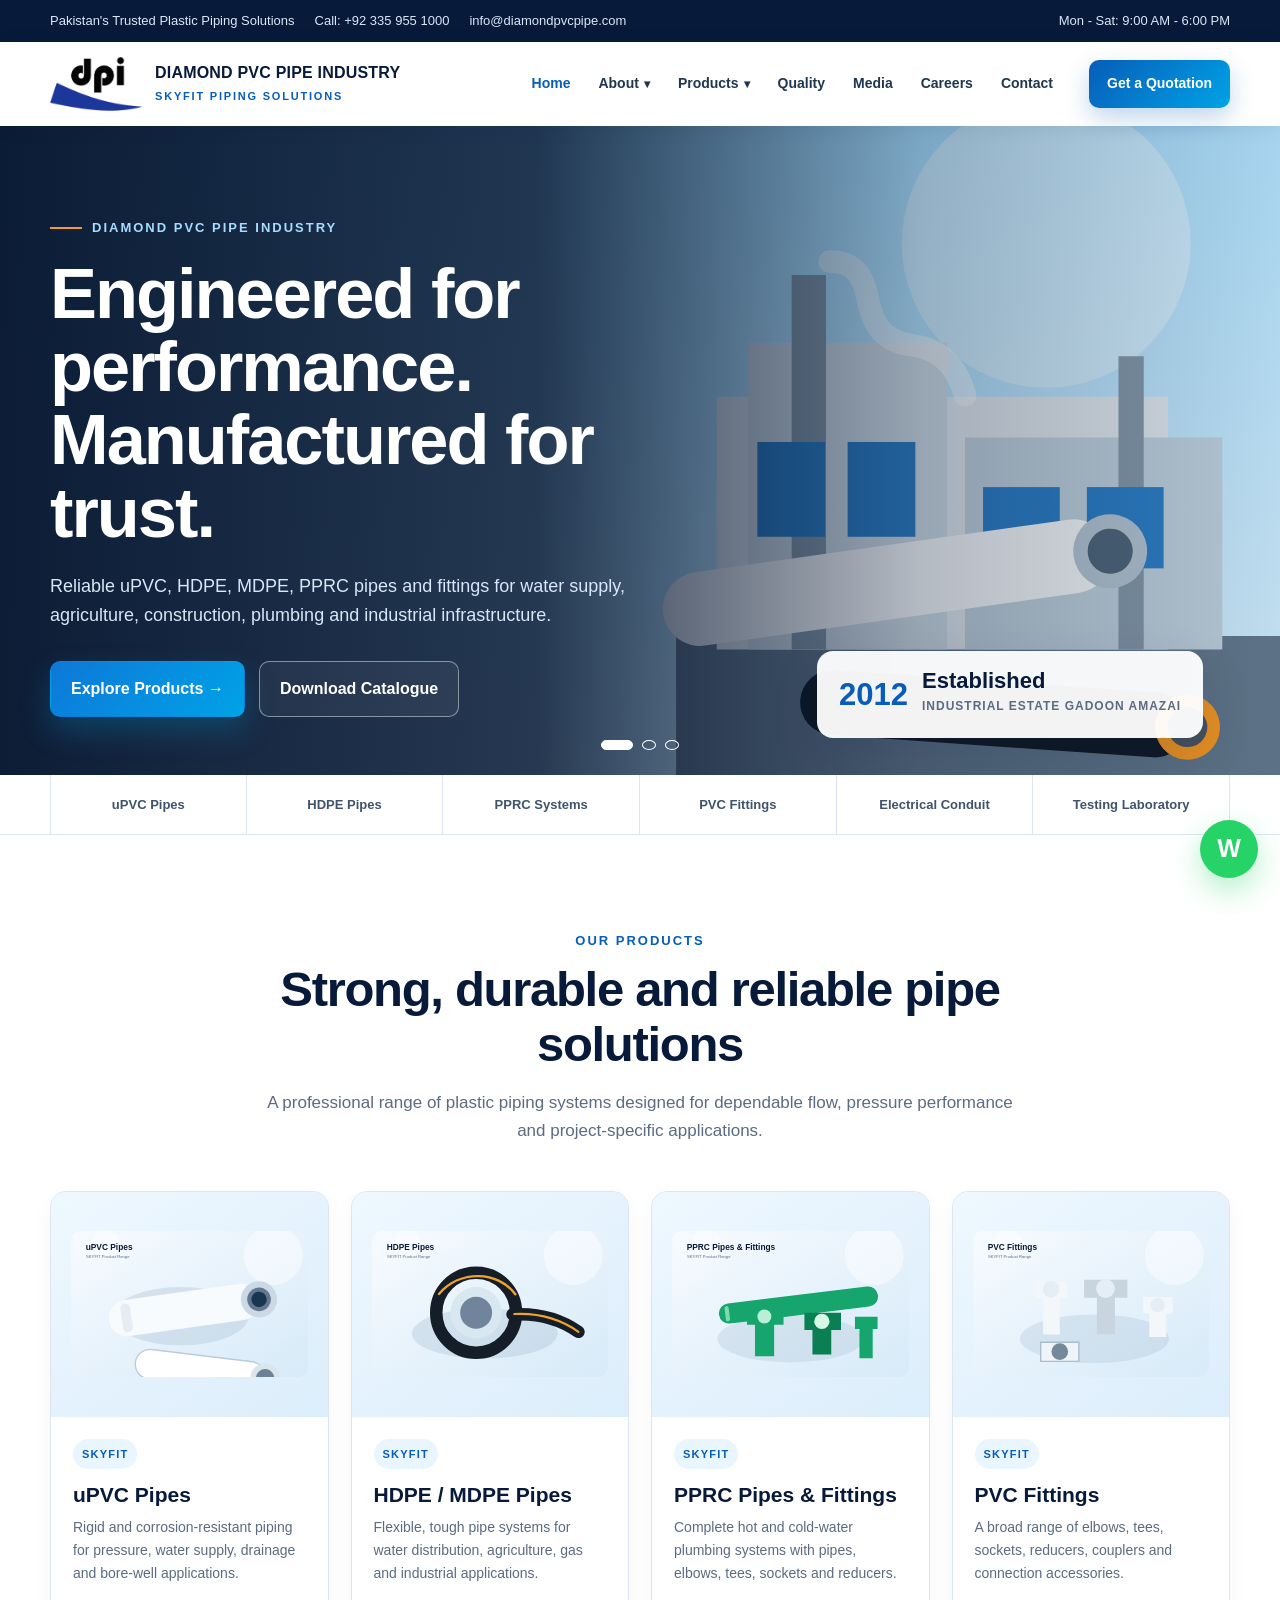
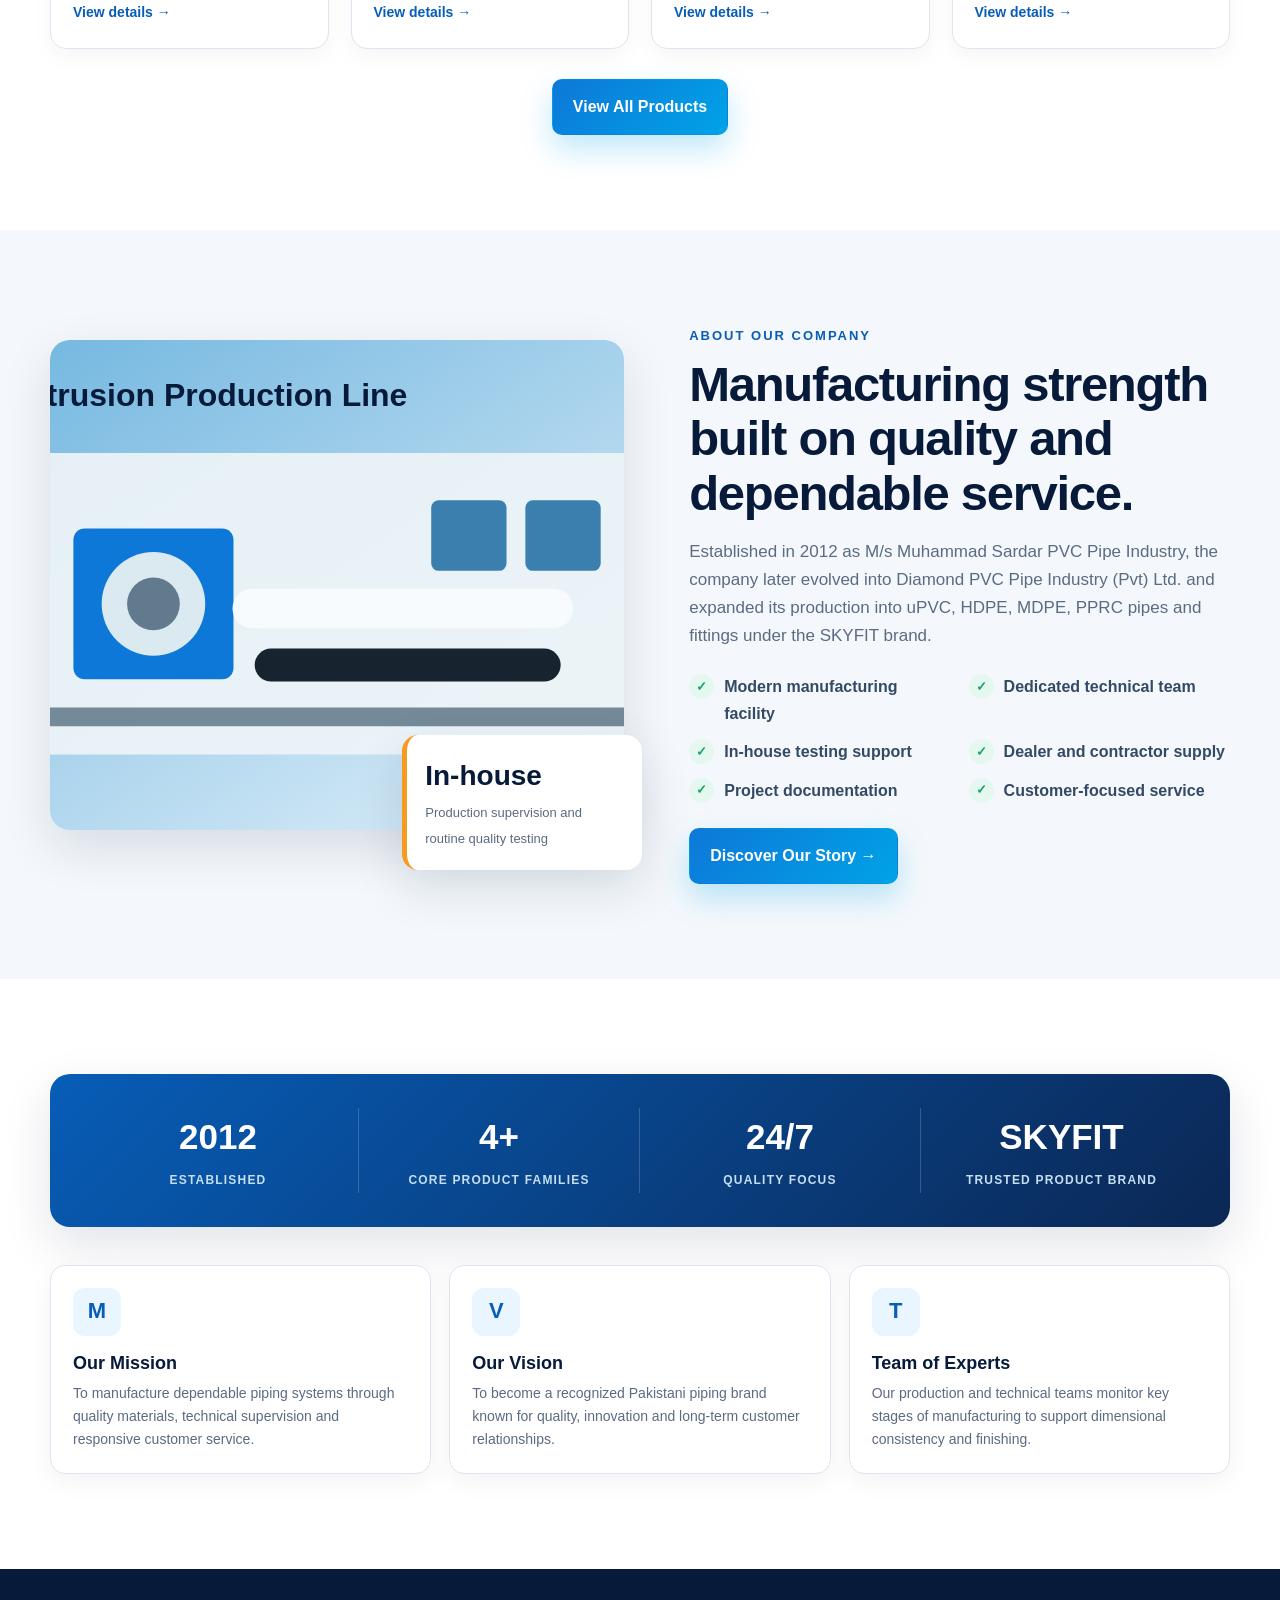
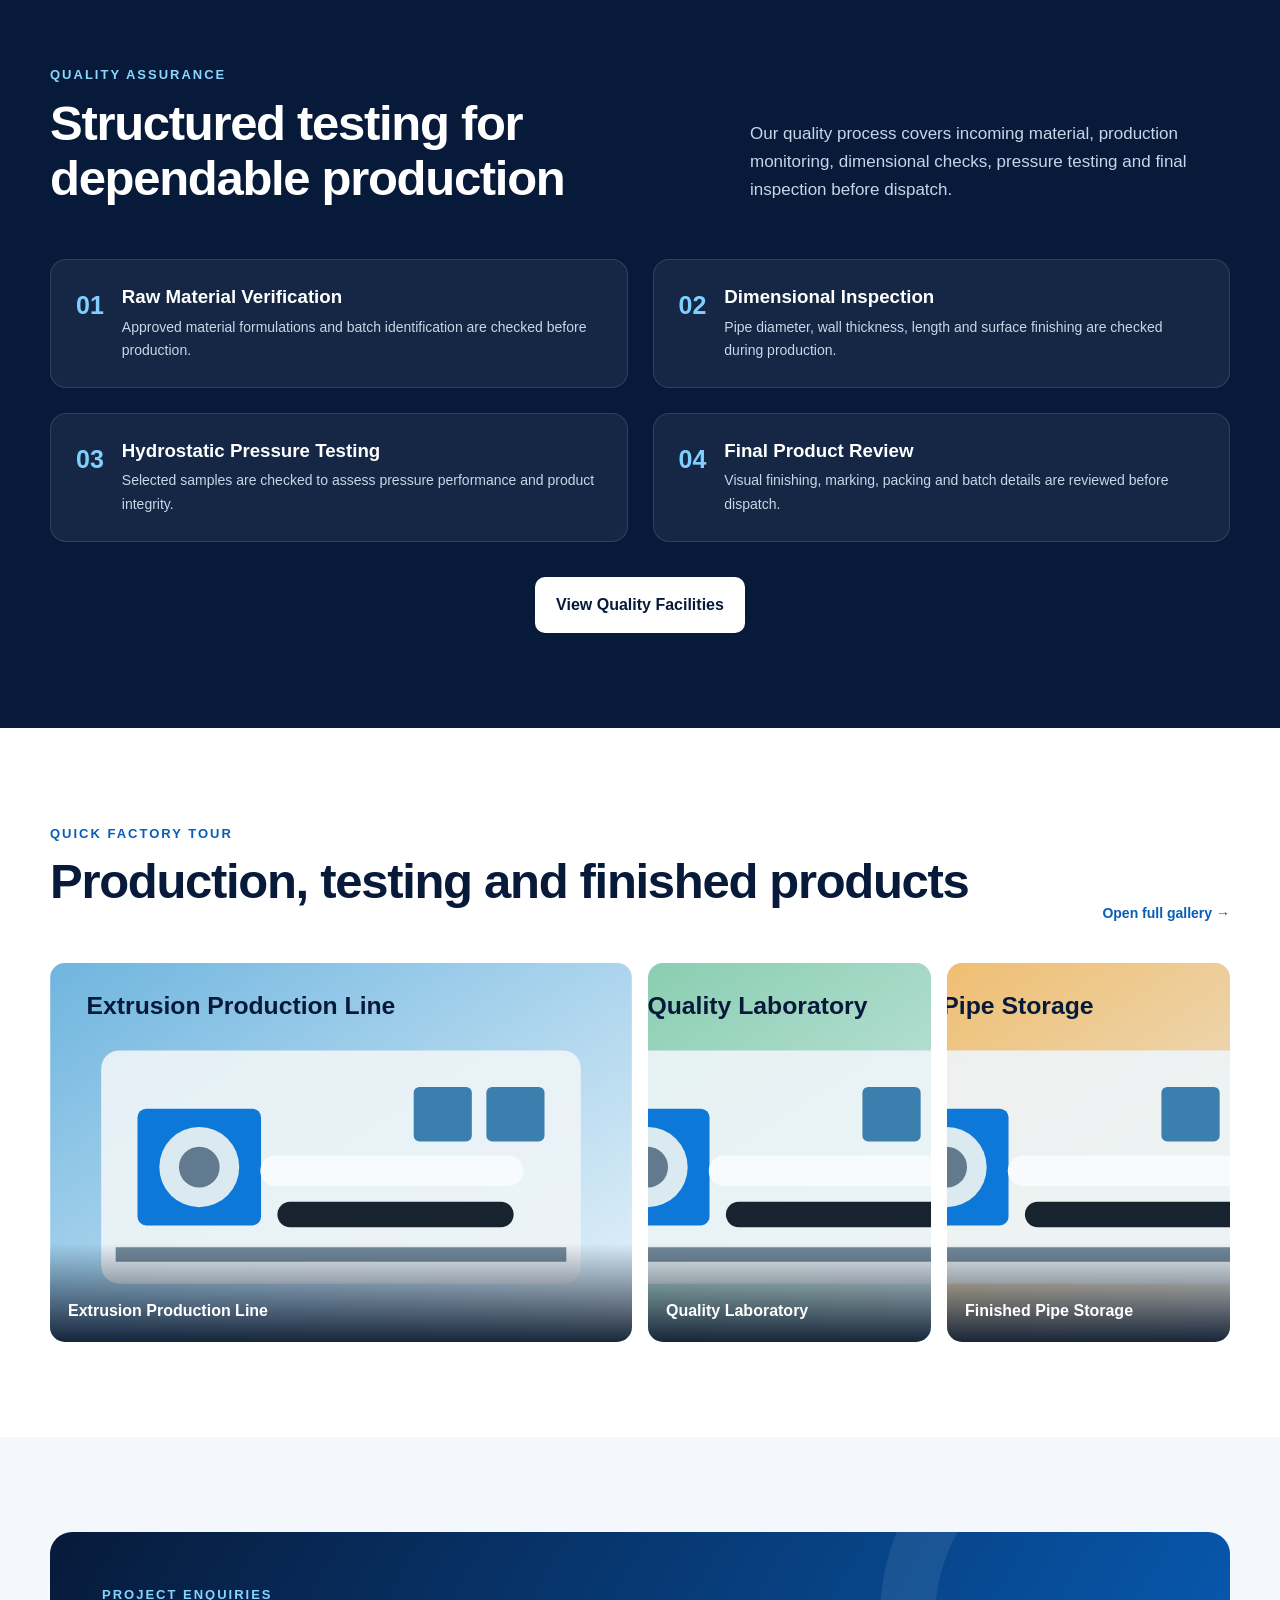
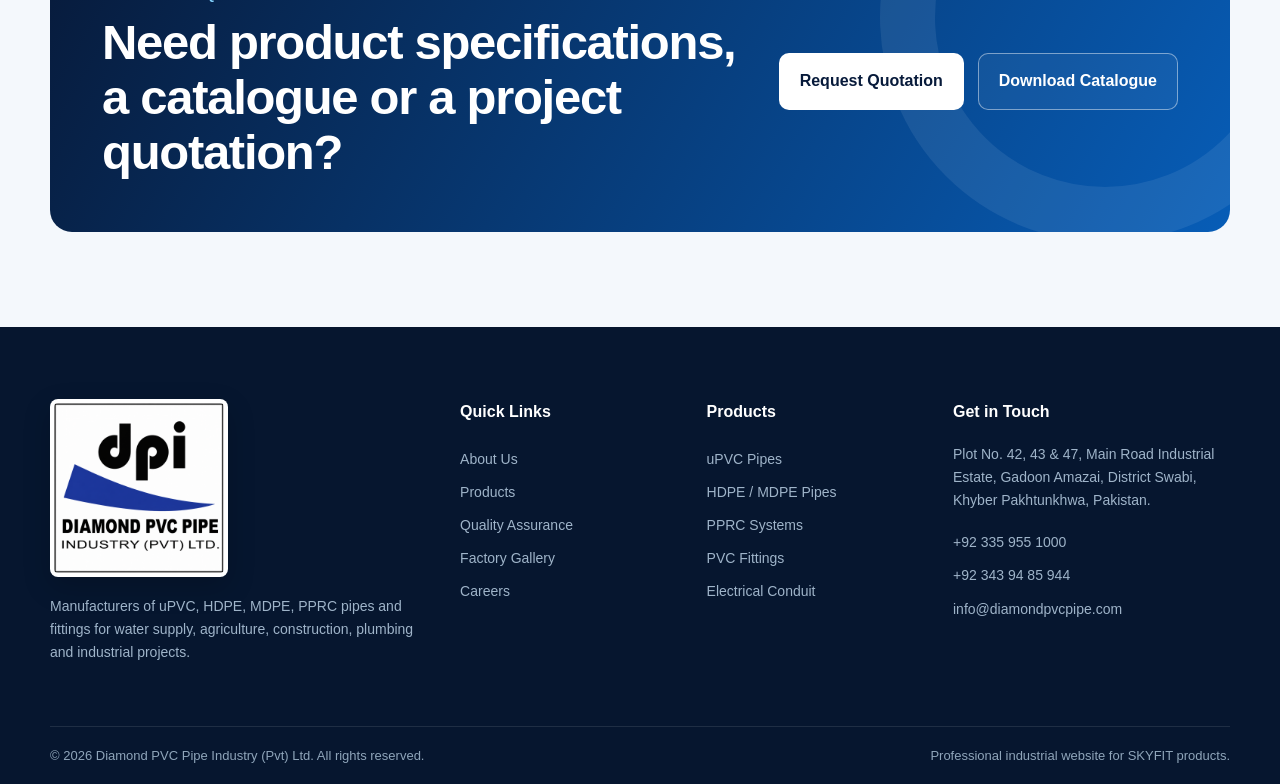
==== index.html @ 713da5f7 "Update contact phone number in index.html to reflect the correct number: +92 335 955 1000." ====
<!doctype html>
<html lang="en">

<head>
  <meta charset="utf-8">
  <meta name="viewport" content="width=device-width,initial-scale=1">
  <meta name="description"
    content="Diamond PVC Pipe Industry manufactures uPVC, HDPE, MDPE and PPRC pipes and fittings under the SKYFIT brand.">
  <title>Home | Diamond PVC Pipe Industry</title>
  <link rel="icon" type="image/png" href="assets/favicon.png">
  <link rel="stylesheet" href="css/styles.css">
</head>

<body>
  <div class="topbar">
    <div class="container">
      <div class="topbar-left"><span>Pakistan's Trusted Plastic Piping Solutions</span><a href="tel:+923339557000">Call:
        +92 335 955 1000</a><a href="mailto:info@diamondpvcpipe.com">info@diamondpvcpipe.com</a></div>
      <div class="topbar-right"><span>Mon - Sat: 9:00 AM - 6:00 PM</span></div>
    </div>
  </div>
  <header class="site-header">
    <div class="container navbar"><a class="brand" href="index.html"><img src="assets/diamond-logo-mark.png"
          alt="Diamond PVC Pipe Industry official logo"><span class="brand-copy"><strong>DIAMOND PVC PIPE
            INDUSTRY</strong><span>SKYFIT PIPING SOLUTIONS</span></span></a><button class="nav-toggle"
        aria-label="Open navigation" aria-expanded="false">☰</button>
      <nav class="nav-menu">
        <a class="nav-link active" href="index.html">Home</a>
        <div class="nav-item has-dropdown"><a class="nav-link " href="about.html">About <small>▾</small></a>
          <div class="dropdown"><a href="about.html#history">History & Introduction</a><a href="about.html#mission">Our
              Mission</a><a href="about.html#vision">Our Vision</a><a href="about.html#ceo">CEO's Message</a></div>
        </div>
        <div class="nav-item has-dropdown"><a class="nav-link " href="products.html">Products <small>▾</small></a>
          <div class="dropdown"><a href="products.html#upvc">uPVC Pipes</a><a href="products.html#hdpe">HDPE / MDPE
              Pipes</a><a href="products.html#pprc">PPRC Pipes & Fittings</a><a href="products.html#fittings">PVC
              Fittings</a><a href="products.html#conduit">Electrical Conduit</a></div>
        </div>
        <a class="nav-link " href="quality.html">Quality</a><a class="nav-link " href="gallery.html">Media</a><a
          class="nav-link " href="careers.html">Careers</a><a class="nav-link " href="contact.html">Contact</a>
      </nav><a class="nav-cta" href="contact.html#quote">Get a Quotation</a>
    </div>
  </header>
  <main>
    <section class="hero">
      <article class="hero-slide active"><img class="bg" src="assets/hero-manufacturing.svg"
          alt="Pipe manufacturing facility">
        <div class="container">
          <div class="hero-content"><span class="kicker">Diamond PVC Pipe Industry</span>
            <h1>Engineered for performance. Manufactured for trust.</h1>
            <p>Reliable uPVC, HDPE, MDPE, PPRC pipes and fittings for water supply, agriculture, construction, plumbing
              and industrial infrastructure.</p>
            <div class="actions"><a class="btn btn-primary" href="products.html">Explore Products →</a><a
                class="btn btn-outline" href="assets/diamond-pvc-company-profile.pdf" download>Download Catalogue</a>
            </div>
          </div>
        </div>
      </article>
      <article class="hero-slide"><img class="bg" src="assets/hero-products.svg" alt="Complete range of pipes">
        <div class="container">
          <div class="hero-content"><span class="kicker">SKYFIT Product Range</span>
            <h1>Complete piping systems for every project.</h1>
            <p>From pressure and drainage systems to hot and cold-water plumbing, our product range is developed for
              dependable, long-term use.</p>
            <div class="actions"><a class="btn btn-primary" href="products.html">View Product Range →</a><a
                class="btn btn-outline" href="contact.html#quote">Request a Quote</a></div>
          </div>
        </div>
      </article>
      <article class="hero-slide"><img class="bg" src="assets/hero-quality.svg" alt="Quality control laboratory">
        <div class="container">
          <div class="hero-content"><span class="kicker">Quality Assurance</span>
            <h1>Quality checked from raw material to dispatch.</h1>
            <p>Our technical team performs routine dimensional, hydrostatic, tensile and finishing checks to support
              dependable product performance.</p>
            <div class="actions"><a class="btn btn-primary" href="quality.html">Our Quality Process →</a><a
                class="btn btn-outline" href="gallery.html">Factory Tour</a></div>
          </div>
        </div>
      </article>
      <div class="hero-dots"><button class="hero-dot active" aria-label="Slide 1"></button><button class="hero-dot"
          aria-label="Slide 2"></button><button class="hero-dot" aria-label="Slide 3"></button></div>
      <div class="hero-badge">
        <div style="font-size:31px;color:#075db7;font-weight:900">2012</div>
        <div><strong>Established</strong><span>Industrial Estate Gadoon Amazai</span></div>
      </div>
    </section>
    <section class="category-strip">
      <div class="container category-grid"><a href="products.html#upvc">uPVC Pipes</a><a href="products.html#hdpe">HDPE
          Pipes</a><a href="products.html#pprc">PPRC Systems</a><a href="products.html#fittings">PVC Fittings</a><a
          href="products.html#conduit">Electrical Conduit</a><a href="quality.html">Testing Laboratory</a></div>
    </section>
    <section class="section">
      <div class="container">
        <div class="section-head center reveal">
          <p class="eyebrow">Our Products</p>
          <h2>Strong, durable and reliable pipe solutions</h2>
          <p class="lead">A professional range of plastic piping systems designed for dependable flow, pressure
            performance and project-specific applications.</p>
        </div>
        <div class="product-grid">
          <article class="product-card reveal">
            <div class="product-visual"><img src="assets/product-upvc.svg" alt="uPVC Pipes"></div>
            <div class="product-body"><span class="product-tag">SKYFIT</span>
              <h3>uPVC Pipes</h3>
              <p>Rigid and corrosion-resistant piping for pressure, water supply, drainage and bore-well applications.
              </p><a class="more" href="products.html#upvc">View details →</a>
            </div>
          </article>
          <article class="product-card reveal">
            <div class="product-visual"><img src="assets/product-hdpe.svg" alt="HDPE / MDPE Pipes"></div>
            <div class="product-body"><span class="product-tag">SKYFIT</span>
              <h3>HDPE / MDPE Pipes</h3>
              <p>Flexible, tough pipe systems for water distribution, agriculture, gas and industrial applications.</p>
              <a class="more" href="products.html#hdpe">View details →</a>
            </div>
          </article>
          <article class="product-card reveal">
            <div class="product-visual"><img src="assets/product-pprc.svg" alt="PPRC Pipes & Fittings"></div>
            <div class="product-body"><span class="product-tag">SKYFIT</span>
              <h3>PPRC Pipes & Fittings</h3>
              <p>Complete hot and cold-water plumbing systems with pipes, elbows, tees, sockets and reducers.</p><a
                class="more" href="products.html#pprc">View details →</a>
            </div>
          </article>
          <article class="product-card reveal">
            <div class="product-visual"><img src="assets/product-fittings.svg" alt="PVC Fittings"></div>
            <div class="product-body"><span class="product-tag">SKYFIT</span>
              <h3>PVC Fittings</h3>
              <p>A broad range of elbows, tees, sockets, reducers, couplers and connection accessories.</p><a
                class="more" href="products.html#fittings">View details →</a>
            </div>
          </article>
        </div>
        <div style="text-align:center;margin-top:30px"><a class="btn btn-primary" href="products.html">View All
            Products</a></div>
      </div>
    </section>
    <section class="section section-soft">
      <div class="container about-grid">
        <div class="image-stack reveal">
          <div class="main-img"><img src="assets/gallery/factory-1.svg" alt="Diamond PVC production line"></div>
          <div class="floating"><strong>In-house</strong><span>Production supervision and routine quality testing</span>
          </div>
        </div>
        <div class="reveal">
          <p class="eyebrow">About Our Company</p>
          <h2>Manufacturing strength built on quality and dependable service.</h2>
          <p class="lead">Established in 2012 as M/s Muhammad Sardar PVC Pipe Industry, the company later evolved into
            Diamond PVC Pipe Industry (Pvt) Ltd. and expanded its production into uPVC, HDPE, MDPE, PPRC pipes and
            fittings under the SKYFIT brand.</p>
          <div class="check-grid">
            <div class="check">Modern manufacturing facility</div>
            <div class="check">Dedicated technical team</div>
            <div class="check">In-house testing support</div>
            <div class="check">Dealer and contractor supply</div>
            <div class="check">Project documentation</div>
            <div class="check">Customer-focused service</div>
          </div><a class="btn btn-primary" href="about.html">Discover Our Story →</a>
        </div>
      </div>
    </section>
    <section class="section">
      <div class="container">
        <div class="stats reveal">
          <div class="stat"><strong>2012</strong><span>Established</span></div>
          <div class="stat"><strong>4+</strong><span>Core Product Families</span></div>
          <div class="stat"><strong>24/7</strong><span>Quality Focus</span></div>
          <div class="stat"><strong>SKYFIT</strong><span>Trusted Product Brand</span></div>
        </div>
        <div class="info-cards">
          <article class="info-card reveal">
            <div class="icon">M</div>
            <h3>Our Mission</h3>
            <p>To manufacture dependable piping systems through quality materials, technical supervision and responsive
              customer service.</p>
          </article>
          <article class="info-card reveal">
            <div class="icon">V</div>
            <h3>Our Vision</h3>
            <p>To become a recognized Pakistani piping brand known for quality, innovation and long-term customer
              relationships.</p>
          </article>
          <article class="info-card reveal">
            <div class="icon">T</div>
            <h3>Team of Experts</h3>
            <p>Our production and technical teams monitor key stages of manufacturing to support dimensional consistency
              and finishing.</p>
          </article>
        </div>
      </div>
    </section>
    <section class="section section-dark">
      <div class="container">
        <div class="section-head reveal">
          <div>
            <p class="eyebrow">Quality Assurance</p>
            <h2>Structured testing for dependable production</h2>
          </div>
          <p class="lead" style="max-width:480px">Our quality process covers incoming material, production monitoring,
            dimensional checks, pressure testing and final inspection before dispatch.</p>
        </div>
        <div class="quality-grid">
          <article class="quality-card reveal">
            <div class="num">01</div>
            <div>
              <h3>Raw Material Verification</h3>
              <p>Approved material formulations and batch identification are checked before production.</p>
            </div>
          </article>
          <article class="quality-card reveal">
            <div class="num">02</div>
            <div>
              <h3>Dimensional Inspection</h3>
              <p>Pipe diameter, wall thickness, length and surface finishing are checked during production.</p>
            </div>
          </article>
          <article class="quality-card reveal">
            <div class="num">03</div>
            <div>
              <h3>Hydrostatic Pressure Testing</h3>
              <p>Selected samples are checked to assess pressure performance and product integrity.</p>
            </div>
          </article>
          <article class="quality-card reveal">
            <div class="num">04</div>
            <div>
              <h3>Final Product Review</h3>
              <p>Visual finishing, marking, packing and batch details are reviewed before dispatch.</p>
            </div>
          </article>
        </div>
        <div style="text-align:center;margin-top:35px"><a class="btn btn-light" href="quality.html">View Quality
            Facilities</a></div>
      </div>
    </section>
    <section class="section">
      <div class="container">
        <div class="section-head reveal">
          <div>
            <p class="eyebrow">Quick Factory Tour</p>
            <h2>Production, testing and finished products</h2>
          </div><a class="more" href="gallery.html">Open full gallery →</a>
        </div>
        <div class="gallery-grid">
          <div class="gallery-item wide reveal"><img src="assets/gallery/factory-1.svg" alt="Production line">
            <div class="gallery-overlay">Extrusion Production Line</div>
          </div>
          <div class="gallery-item reveal"><img src="assets/gallery/factory-2.svg" alt="Quality laboratory">
            <div class="gallery-overlay">Quality Laboratory</div>
          </div>
          <div class="gallery-item reveal"><img src="assets/gallery/factory-3.svg" alt="Pipe storage">
            <div class="gallery-overlay">Finished Pipe Storage</div>
          </div>
        </div>
      </div>
    </section>
    <section class="section section-soft">
      <div class="container cta reveal">
        <div>
          <p class="eyebrow" style="color:#84d4ff">Project Enquiries</p>
          <h2>Need product specifications, a catalogue or a project quotation?</h2>
        </div>
        <div class="actions"><a class="btn btn-light" href="contact.html#quote">Request Quotation</a><a
            class="btn btn-outline" href="assets/diamond-pvc-company-profile.pdf" download>Download Catalogue</a></div>
      </div>
    </section>
  </main>
  <footer class="footer">
    <div class="container footer-grid">
      <div>
        <div class="footer-brand"><img class="footer-logo-full" src="assets/diamond-logo-full.png"
            alt="Diamond PVC Pipe Industry (Pvt) Ltd. official logo"></div>
        <p>Manufacturers of uPVC, HDPE, MDPE, PPRC pipes and fittings for water supply, agriculture, construction,
          plumbing and industrial projects.</p>
      </div>
      <div>
        <h4>Quick Links</h4><a href="about.html">About Us</a><a href="products.html">Products</a><a
          href="quality.html">Quality Assurance</a><a href="gallery.html">Factory Gallery</a><a
          href="careers.html">Careers</a>
      </div>
      <div>
        <h4>Products</h4><a href="products.html#upvc">uPVC Pipes</a><a href="products.html#hdpe">HDPE / MDPE Pipes</a><a
          href="products.html#pprc">PPRC Systems</a><a href="products.html#fittings">PVC Fittings</a><a
          href="products.html#conduit">Electrical Conduit</a>
      </div>
      <div>
        <h4>Get in Touch</h4>
        <p>Plot No. 42, 43 & 47, Main Road Industrial Estate, Gadoon Amazai, District Swabi, Khyber Pakhtunkhwa,
          Pakistan.</p><a href="tel:+92335920100">+92 335 955 1000</a><a href="tel:+923339557000">+92 343 94 85 944</a><a
          href="mailto:info@diamondpvcpipe.com">info@diamondpvcpipe.com</a>
      </div>
    </div>
    <div class="container footer-bottom"><span>© <span data-year></span> Diamond PVC Pipe Industry (Pvt) Ltd. All rights
        reserved.</span><span>Professional industrial website for SKYFIT products.</span></div>
  </footer><a class="whatsapp-float" href="https://wa.me/923339557000" target="_blank"
    aria-label="Chat on WhatsApp">W</a>
  <div class="lightbox"><button class="lightbox-close" aria-label="Close">×</button><img src="" alt=""></div>
  <script src="js/main.js"></script>
</body>

</html>
---- css/styles.css ----
:root{
  --navy:#071a3a;
  --navy-2:#0b2754;
  --blue:#075db7;
  --blue-2:#0d78d8;
  --cyan:#00a3e7;
  --sky:#eaf6ff;
  --green:#15a36d;
  --orange:#f79a22;
  --ink:#15233a;
  --muted:#5b6b82;
  --line:#dce6f0;
  --soft:#f4f8fc;
  --white:#fff;
  --shadow:0 18px 50px rgba(7,26,58,.12);
  --radius:18px;
  --container:min(1180px, calc(100% - 36px));
}
*{box-sizing:border-box}
html{scroll-behavior:smooth}
body{margin:0;font-family:Inter,"Segoe UI",Arial,sans-serif;color:var(--ink);background:#fff;line-height:1.65}
img{max-width:100%;display:block}
a{text-decoration:none;color:inherit}
button,input,select,textarea{font:inherit}
.container{width:var(--container);margin:auto}
.topbar{background:var(--navy);color:#d9e8f7;font-size:13px}
.topbar .container{display:flex;align-items:center;justify-content:space-between;gap:20px;min-height:42px}
.topbar-left,.topbar-right{display:flex;align-items:center;gap:20px;flex-wrap:wrap}
.topbar a:hover{color:#fff}
.site-header{position:sticky;top:0;z-index:1000;background:rgba(255,255,255,.96);backdrop-filter:blur(12px);box-shadow:0 2px 18px rgba(7,26,58,.08)}
.navbar{display:flex;align-items:center;justify-content:space-between;min-height:84px;gap:24px}
.brand{display:flex;align-items:center;gap:13px;min-width:318px}
.brand img{width:92px;height:62px;object-fit:contain;object-position:center}
.brand-copy strong{display:block;color:var(--navy);font-size:16px;letter-spacing:.2px;line-height:1.25}
.brand-copy span{display:block;color:var(--blue);font-size:11px;font-weight:800;letter-spacing:1.8px;text-transform:uppercase;margin-top:4px}
.nav-menu{display:flex;align-items:center;gap:4px;margin-left:auto}
.nav-item{position:relative}
.nav-link{display:flex;align-items:center;gap:5px;padding:30px 12px;color:#203650;font-size:14px;font-weight:700}
.nav-link:hover,.nav-link.active{color:var(--blue)}
.dropdown{position:absolute;top:78px;left:0;min-width:245px;background:#fff;border:1px solid var(--line);border-radius:12px;box-shadow:var(--shadow);padding:10px;opacity:0;visibility:hidden;transform:translateY(10px);transition:.2s}
.nav-item:hover .dropdown,.nav-item:focus-within .dropdown{opacity:1;visibility:visible;transform:none}
.dropdown a{display:block;padding:10px 12px;border-radius:8px;color:#334963;font-size:14px;font-weight:650}
.dropdown a:hover{background:var(--sky);color:var(--blue)}
.nav-cta{display:inline-flex;align-items:center;justify-content:center;background:linear-gradient(135deg,var(--blue),var(--cyan));color:#fff;padding:12px 18px;border-radius:10px;font-size:14px;font-weight:800;box-shadow:0 10px 25px rgba(7,93,183,.25)}
.nav-toggle{display:none;border:0;background:var(--sky);color:var(--navy);width:46px;height:46px;border-radius:10px;font-size:24px;cursor:pointer}
.hero{position:relative;overflow:hidden;background:var(--navy);min-height:650px}
.hero-slide{position:absolute;inset:0;opacity:0;visibility:hidden;transition:opacity .6s ease;display:flex;align-items:center}
.hero-slide.active{opacity:1;visibility:visible}
.hero-slide::before{content:"";position:absolute;inset:0;background:linear-gradient(90deg,rgba(4,18,43,.95) 0%,rgba(4,18,43,.82) 42%,rgba(4,18,43,.28) 72%,rgba(4,18,43,.08) 100%);z-index:1}
.hero-slide img.bg{position:absolute;inset:0;width:100%;height:100%;object-fit:cover}
.hero-content{position:relative;z-index:2;color:#fff;max-width:680px;padding:85px 0 95px}
.kicker{display:inline-flex;align-items:center;gap:10px;color:#a8dcff;font-weight:800;text-transform:uppercase;letter-spacing:2px;font-size:13px}
.kicker::before{content:"";width:32px;height:2px;background:var(--orange)}
.hero h1{font-size:clamp(40px,5.5vw,72px);line-height:1.04;margin:18px 0 22px;letter-spacing:-2px}
.hero p{font-size:18px;color:#d7e7f7;max-width:640px;margin:0 0 30px}
.actions{display:flex;flex-wrap:wrap;gap:14px}
.btn{display:inline-flex;align-items:center;justify-content:center;gap:9px;border-radius:10px;padding:14px 20px;font-weight:800;border:1px solid transparent;transition:.2s;cursor:pointer}
.btn-primary{background:linear-gradient(135deg,var(--blue-2),var(--cyan));color:#fff;box-shadow:0 14px 30px rgba(0,163,231,.25)}
.btn-primary:hover{transform:translateY(-2px)}
.btn-light{background:#fff;color:var(--navy)}
.btn-outline{border-color:rgba(255,255,255,.45);color:#fff;background:rgba(255,255,255,.05)}
.hero-dots{position:absolute;z-index:4;left:50%;bottom:26px;transform:translateX(-50%);display:flex;gap:9px}
.hero-dot{width:10px;height:10px;border-radius:50%;border:1px solid #fff;background:transparent;cursor:pointer}
.hero-dot.active{width:32px;border-radius:10px;background:#fff}
.hero-badge{position:absolute;right:6%;bottom:38px;z-index:3;background:rgba(255,255,255,.95);border-radius:16px;padding:18px 22px;box-shadow:var(--shadow);display:flex;align-items:center;gap:14px;color:var(--navy)}
.hero-badge strong{display:block;font-size:22px;line-height:1}
.hero-badge span{font-size:12px;color:var(--muted);text-transform:uppercase;letter-spacing:1px;font-weight:800}
.category-strip{position:relative;z-index:5;margin-top:-1px;background:#fff;border-bottom:1px solid var(--line)}
.category-grid{display:grid;grid-template-columns:repeat(6,1fr)}
.category-grid a{padding:19px 10px;text-align:center;border-right:1px solid var(--line);font-size:13px;font-weight:800;color:#40536d;transition:.2s}
.category-grid a:first-child{border-left:1px solid var(--line)}
.category-grid a:hover{background:var(--sky);color:var(--blue)}
.section{padding:95px 0}
.section-soft{background:var(--soft)}
.section-dark{background:var(--navy);color:#fff}
.section-head{display:flex;align-items:end;justify-content:space-between;gap:30px;margin-bottom:38px}
.section-head.center{display:block;text-align:center;max-width:760px;margin:0 auto 46px}
.eyebrow{color:var(--blue);font-size:13px;font-weight:900;text-transform:uppercase;letter-spacing:2px;margin:0 0 10px}
.section-dark .eyebrow{color:#8bd6ff}
h2{font-size:clamp(32px,4vw,49px);line-height:1.12;letter-spacing:-1.3px;color:var(--navy);margin:0 0 16px}
.section-dark h2{color:#fff}
h3{color:var(--navy);line-height:1.25}
.lead{font-size:17px;color:var(--muted)}
.section-dark .lead{color:#c5d6e8}
.product-grid{display:grid;grid-template-columns:repeat(4,1fr);gap:22px}
.product-card{background:#fff;border:1px solid var(--line);border-radius:16px;overflow:hidden;transition:.25s;box-shadow:0 8px 22px rgba(7,26,58,.04)}
.product-card:hover{transform:translateY(-8px);box-shadow:var(--shadow);border-color:#bcd8ee}
.product-visual{height:225px;background:linear-gradient(145deg,#eef8ff,#dcedfb);display:flex;align-items:center;justify-content:center;padding:20px;overflow:hidden}
.product-visual img{width:100%;height:100%;object-fit:contain;transition:.35s}
.product-card:hover .product-visual img{transform:scale(1.06)}
.product-body{padding:22px}
.product-tag{display:inline-block;font-size:11px;font-weight:900;text-transform:uppercase;letter-spacing:1.2px;color:var(--blue);background:var(--sky);padding:6px 9px;border-radius:100px}
.product-body h3{font-size:21px;margin:13px 0 8px}
.product-body p{color:var(--muted);font-size:14px;margin:0 0 14px}
.more{color:var(--blue);font-weight:800;font-size:14px}
.about-grid{display:grid;grid-template-columns:1.03fr .97fr;gap:65px;align-items:center}
.image-stack{position:relative;min-height:530px}
.image-stack .main-img{border-radius:20px;overflow:hidden;box-shadow:var(--shadow);height:490px;background:#dceeff}
.image-stack .main-img img{width:100%;height:100%;object-fit:cover}
.image-stack .floating{position:absolute;right:-18px;bottom:0;width:240px;background:#fff;padding:18px;border-radius:16px;box-shadow:var(--shadow);border-left:5px solid var(--orange)}
.image-stack .floating strong{font-size:28px;color:var(--navy);display:block}
.image-stack .floating span{font-size:13px;color:var(--muted)}
.check-grid{display:grid;grid-template-columns:1fr 1fr;gap:12px 18px;margin:24px 0}
.check{display:flex;gap:10px;align-items:flex-start;font-weight:700;color:#344a64}
.check::before{content:"✓";display:grid;place-items:center;background:#e5f8ef;color:var(--green);width:25px;height:25px;border-radius:50%;flex:0 0 25px;font-size:13px}
.info-cards{display:grid;grid-template-columns:repeat(3,1fr);gap:18px;margin-top:38px}
.info-card{background:#fff;border:1px solid var(--line);border-radius:15px;padding:22px;box-shadow:0 8px 25px rgba(7,26,58,.05)}
.info-card .icon{width:48px;height:48px;border-radius:12px;background:var(--sky);display:grid;place-items:center;color:var(--blue);font-weight:900;font-size:22px}
.info-card h3{font-size:18px;margin:16px 0 8px}
.info-card p{font-size:14px;color:var(--muted);margin:0}
.stats{background:linear-gradient(135deg,var(--blue),var(--navy-2));color:#fff;border-radius:20px;display:grid;grid-template-columns:repeat(4,1fr);padding:34px 28px;box-shadow:var(--shadow)}
.stat{text-align:center;border-right:1px solid rgba(255,255,255,.18)}
.stat:last-child{border:0}.stat strong{display:block;font-size:35px}.stat span{font-size:12px;text-transform:uppercase;letter-spacing:1.2px;color:#c5def3;font-weight:800}
.quality-grid{display:grid;grid-template-columns:1fr 1fr;gap:25px}
.quality-card{background:rgba(255,255,255,.06);border:1px solid rgba(255,255,255,.12);border-radius:16px;padding:25px;display:flex;gap:18px;align-items:flex-start}
.quality-card .num{color:#7fd0ff;font-size:25px;font-weight:900}.quality-card h3{color:#fff;margin:0 0 7px}.quality-card p{color:#c7d7e7;margin:0;font-size:14px}
.gallery-grid{display:grid;grid-template-columns:repeat(4,1fr);gap:16px}
.gallery-item{position:relative;border-radius:15px;overflow:hidden;min-height:260px;background:#dceeff;cursor:pointer}
.gallery-item.wide{grid-column:span 2}.gallery-item img{width:100%;height:100%;object-fit:cover;transition:.35s}.gallery-item:hover img{transform:scale(1.05)}
.gallery-overlay{position:absolute;inset:auto 0 0;background:linear-gradient(transparent,rgba(3,17,39,.9));padding:55px 18px 17px;color:#fff;font-weight:800}
.cta{background:linear-gradient(120deg,var(--navy),var(--blue));border-radius:22px;padding:52px;color:#fff;display:flex;align-items:center;justify-content:space-between;gap:35px;position:relative;overflow:hidden}
.cta::after{content:"";position:absolute;width:340px;height:340px;border:55px solid rgba(255,255,255,.08);border-radius:50%;right:-100px;top:-140px}
.cta h2{color:#fff;max-width:720px;margin:0}.cta .actions{position:relative;z-index:2;flex-shrink:0}
.page-hero{background:linear-gradient(90deg,rgba(4,17,40,.94),rgba(4,17,40,.65)),url('../assets/hero-manufacturing.svg') center/cover;min-height:360px;display:flex;align-items:center;color:#fff}
.page-hero h1{font-size:clamp(42px,5vw,64px);margin:7px 0 13px;line-height:1.05}.page-hero p{color:#d1e4f5;max-width:680px;font-size:17px}
.breadcrumb{font-size:13px;color:#a7d8f7;font-weight:700}
.tabs{display:flex;gap:10px;flex-wrap:wrap;margin-bottom:28px}.tab-btn{border:1px solid var(--line);background:#fff;padding:10px 15px;border-radius:100px;font-weight:800;color:#455b73;cursor:pointer}.tab-btn.active,.tab-btn:hover{background:var(--blue);color:#fff;border-color:var(--blue)}
.product-detail{display:grid;grid-template-columns:.92fr 1.08fr;gap:45px;align-items:center;padding:35px 0;border-bottom:1px solid var(--line)}
.product-detail:last-child{border-bottom:0}.product-detail:nth-child(even) .detail-visual{order:2}
.detail-visual{background:linear-gradient(145deg,#eef8ff,#dbeeff);border-radius:18px;padding:25px;min-height:370px;display:flex;align-items:center}.detail-visual img{width:100%;height:320px;object-fit:contain}
.spec-list{display:grid;grid-template-columns:1fr 1fr;gap:10px 18px;padding:0;list-style:none}.spec-list li{padding:9px 0 9px 26px;position:relative;border-bottom:1px dashed var(--line);font-weight:650;color:#40536b}.spec-list li::before{content:"•";position:absolute;left:8px;color:var(--blue);font-size:22px;line-height:1}
.timeline{position:relative;padding-left:33px}.timeline::before{content:"";position:absolute;left:8px;top:6px;bottom:4px;width:2px;background:#cde0f0}.timeline-item{position:relative;margin-bottom:28px}.timeline-item::before{content:"";position:absolute;left:-31px;top:8px;width:15px;height:15px;border-radius:50%;background:var(--blue);border:4px solid #dff1ff}.timeline-item h3{margin:0 0 6px}.timeline-item p{margin:0;color:var(--muted)}
.message-card{background:var(--navy);color:#fff;border-radius:20px;padding:37px;position:relative;overflow:hidden}.message-card::after{content:'“';position:absolute;right:22px;top:-34px;font-size:180px;color:rgba(255,255,255,.08);font-family:Georgia}.message-card h3{color:#fff;font-size:28px}.message-card p{color:#d0deec}.signature{margin-top:20px}.signature strong{display:block;color:#fff}.signature span{color:#8fcdf0;font-size:13px}
.standards-table{width:100%;border-collapse:collapse;background:#fff;border-radius:15px;overflow:hidden;box-shadow:var(--shadow)}.standards-table th,.standards-table td{padding:16px 18px;text-align:left;border-bottom:1px solid var(--line)}.standards-table th{background:var(--navy);color:#fff;font-size:13px;text-transform:uppercase;letter-spacing:.8px}.standards-table td{color:#40536b}.standards-table tr:last-child td{border:0}
.contact-grid{display:grid;grid-template-columns:.85fr 1.15fr;gap:35px}.contact-panel{background:var(--navy);color:#fff;border-radius:20px;padding:36px}.contact-panel h2{color:#fff;font-size:36px}.contact-panel p{color:#c5d7e8}.contact-line{display:flex;gap:14px;padding:17px 0;border-bottom:1px solid rgba(255,255,255,.12)}.contact-line:last-child{border:0}.contact-line b{display:block}.contact-line span{color:#bcd0e4;font-size:14px}
.form-card{background:#fff;border:1px solid var(--line);border-radius:20px;padding:34px;box-shadow:var(--shadow)}.form-grid{display:grid;grid-template-columns:1fr 1fr;gap:18px}.form-group{display:flex;flex-direction:column;gap:7px}.form-group.full{grid-column:1/-1}.form-group label{font-size:13px;font-weight:800;color:#364c64}.form-group input,.form-group select,.form-group textarea{border:1px solid #cfdce8;border-radius:10px;padding:13px 14px;outline:none;color:#20334d;background:#fbfdff}.form-group input:focus,.form-group select:focus,.form-group textarea:focus{border-color:var(--blue);box-shadow:0 0 0 3px rgba(7,93,183,.1)}
.career-grid{display:grid;grid-template-columns:repeat(3,1fr);gap:20px}.job-card{border:1px solid var(--line);border-radius:16px;padding:25px;background:#fff}.job-card h3{margin:0 0 8px}.job-card p{color:var(--muted);font-size:14px}.job-meta{display:flex;gap:8px;flex-wrap:wrap}.job-meta span{background:var(--sky);color:var(--blue);font-size:11px;font-weight:800;padding:6px 9px;border-radius:100px}
.footer{background:#06162f;color:#c1d1e1;padding-top:72px}.footer-grid{display:grid;grid-template-columns:1.45fr .8fr .8fr 1.1fr;gap:45px;padding-bottom:48px}.footer-brand{display:flex;gap:13px;align-items:center;margin-bottom:18px}.footer-brand img{width:58px}.footer-brand .footer-logo-full{width:178px;max-width:100%;background:#fff;border-radius:8px;padding:4px;box-shadow:0 10px 28px rgba(0,0,0,.18)}.footer h4{color:#fff;margin:0 0 18px;font-size:16px}.footer p{color:#9fb4c9;font-size:14px}.footer a{display:block;color:#9fb4c9;font-size:14px;padding:5px 0}.footer a:hover{color:#fff}.footer-bottom{border-top:1px solid rgba(255,255,255,.1);padding:18px 0;display:flex;justify-content:space-between;gap:20px;font-size:13px;color:#8fa5ba}
.whatsapp-float{position:fixed;right:22px;bottom:22px;z-index:900;width:58px;height:58px;border-radius:50%;background:#25d366;color:#fff;display:grid;place-items:center;font-size:25px;font-weight:900;box-shadow:0 12px 30px rgba(37,211,102,.35)}
.reveal{opacity:1;transform:none;transition:.45s ease}.reveal.visible{opacity:1;transform:none}
.lightbox{position:fixed;inset:0;background:rgba(2,10,24,.92);z-index:2000;display:none;align-items:center;justify-content:center;padding:30px}.lightbox.open{display:flex}.lightbox img{max-height:88vh;max-width:92vw;border-radius:12px}.lightbox-close{position:absolute;right:24px;top:18px;color:#fff;background:transparent;border:0;font-size:38px;cursor:pointer}
@media(max-width:1050px){
 .nav-toggle{display:block}.nav-cta{display:none}.brand{min-width:auto}.nav-menu{position:absolute;top:84px;left:0;right:0;background:#fff;display:none;flex-direction:column;align-items:stretch;padding:15px 20px 25px;border-top:1px solid var(--line);box-shadow:0 15px 25px rgba(7,26,58,.1)}.nav-menu.open{display:flex}.nav-link{padding:12px}.dropdown{position:static;box-shadow:none;border:0;padding:0 0 0 12px;opacity:1;visibility:visible;transform:none;display:none}.nav-item.open .dropdown{display:block}
 .product-grid{grid-template-columns:repeat(2,1fr)}.about-grid,.contact-grid{grid-template-columns:1fr}.image-stack{max-width:650px}.gallery-grid{grid-template-columns:repeat(2,1fr)}.footer-grid{grid-template-columns:1.3fr 1fr 1fr}.footer-grid>div:last-child{grid-column:1/-1}.career-grid{grid-template-columns:1fr 1fr}
}
@media(max-width:720px){
 .topbar .container{justify-content:center;padding:8px 0}.topbar-right{display:none}.brand-copy strong{font-size:13px}.brand-copy span{font-size:9px}.brand img{width:76px;height:52px;object-fit:contain}.navbar{min-height:72px}.nav-menu{top:72px}
 .hero{min-height:670px}.hero-content{padding:70px 0 120px}.hero h1{font-size:43px;letter-spacing:-1px}.hero p{font-size:16px}.hero-badge{display:none}.category-grid{grid-template-columns:repeat(2,1fr)}.category-grid a{border:1px solid var(--line);margin:-1px 0 0 -1px}
 .section{padding:70px 0}.section-head{display:block}.product-grid,.info-cards,.quality-grid,.stats,.career-grid{grid-template-columns:1fr}.stats{gap:18px}.stat{border-right:0;border-bottom:1px solid rgba(255,255,255,.18);padding-bottom:18px}.stat:last-child{border:0;padding-bottom:0}.about-grid{gap:38px}.image-stack{min-height:410px}.image-stack .main-img{height:390px}.image-stack .floating{right:8px;width:210px}.check-grid,.spec-list,.form-grid{grid-template-columns:1fr}.product-detail{grid-template-columns:1fr}.product-detail:nth-child(even) .detail-visual{order:0}.gallery-grid{grid-template-columns:1fr}.gallery-item.wide{grid-column:auto}.cta{padding:35px;display:block}.cta .actions{margin-top:24px}.footer-grid{grid-template-columns:1fr}.footer-grid>div:last-child{grid-column:auto}.footer-bottom{display:block;text-align:center}.page-hero{min-height:310px}
}
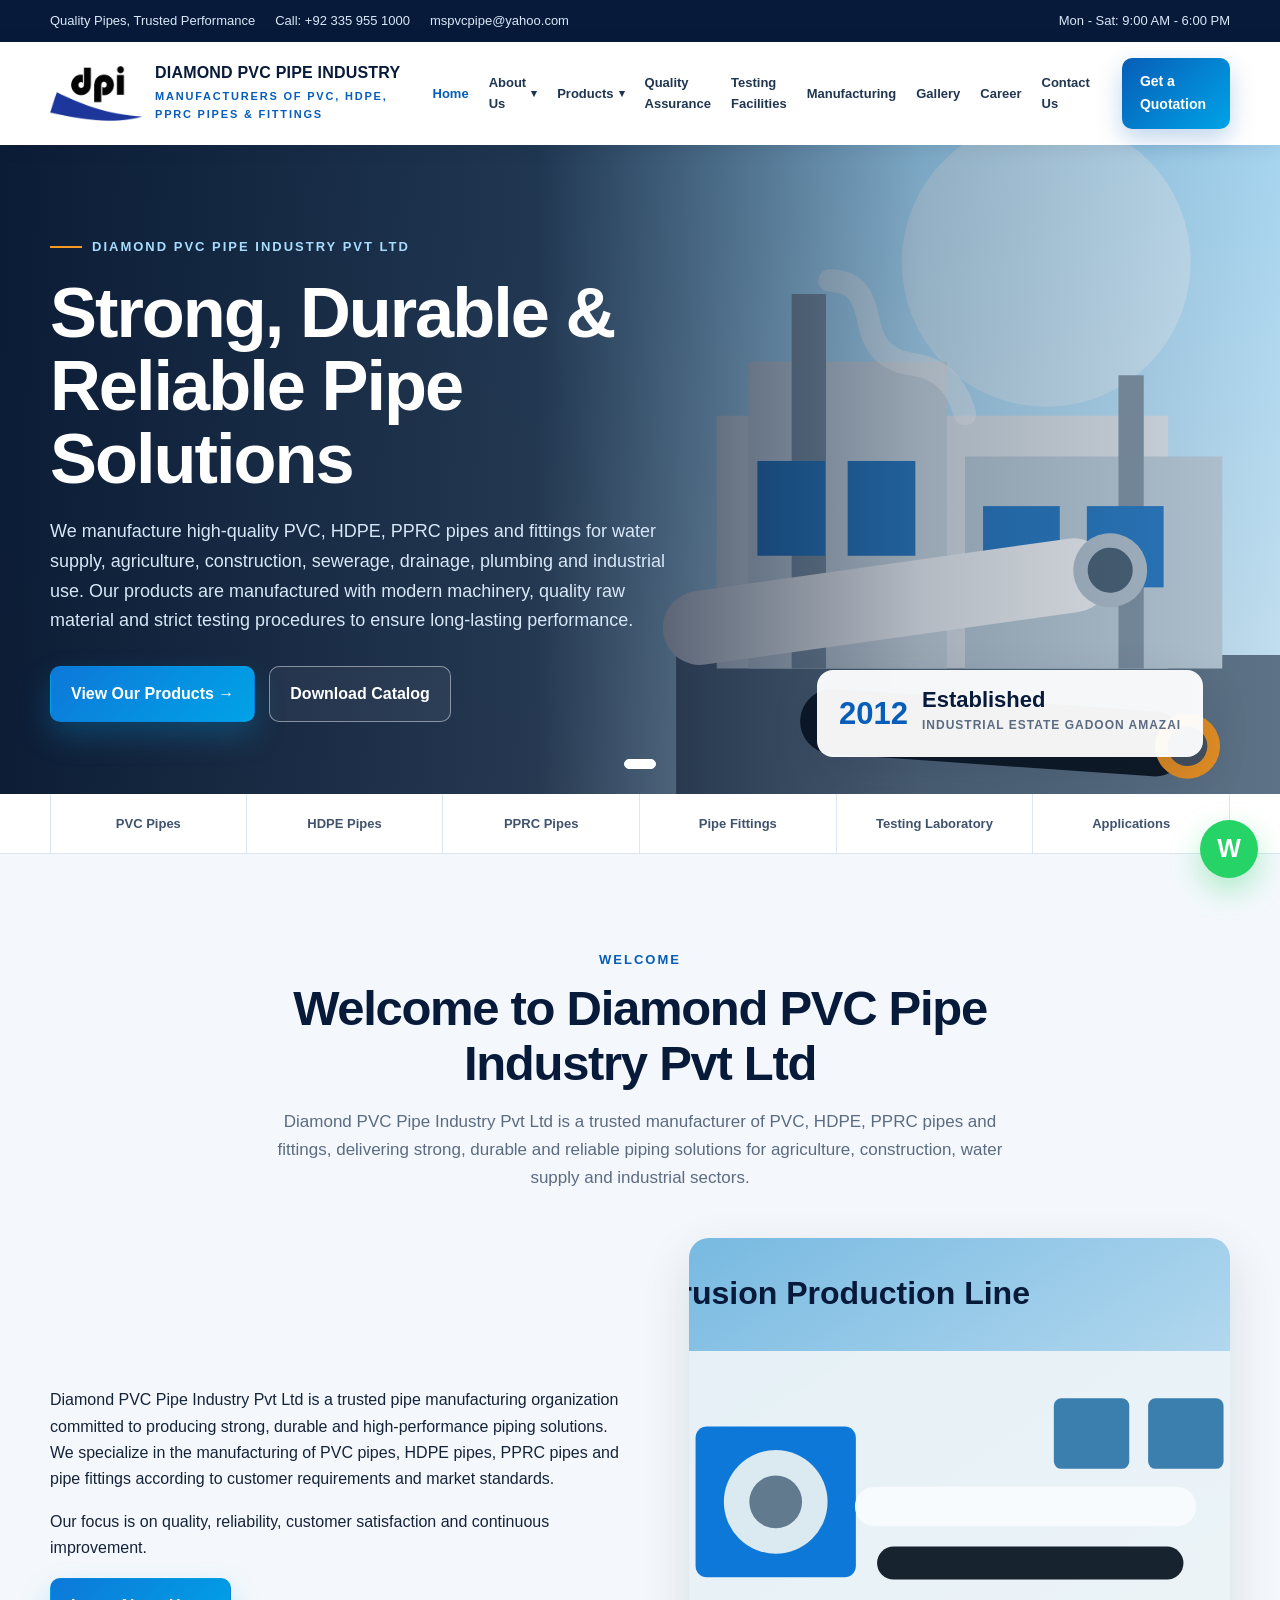
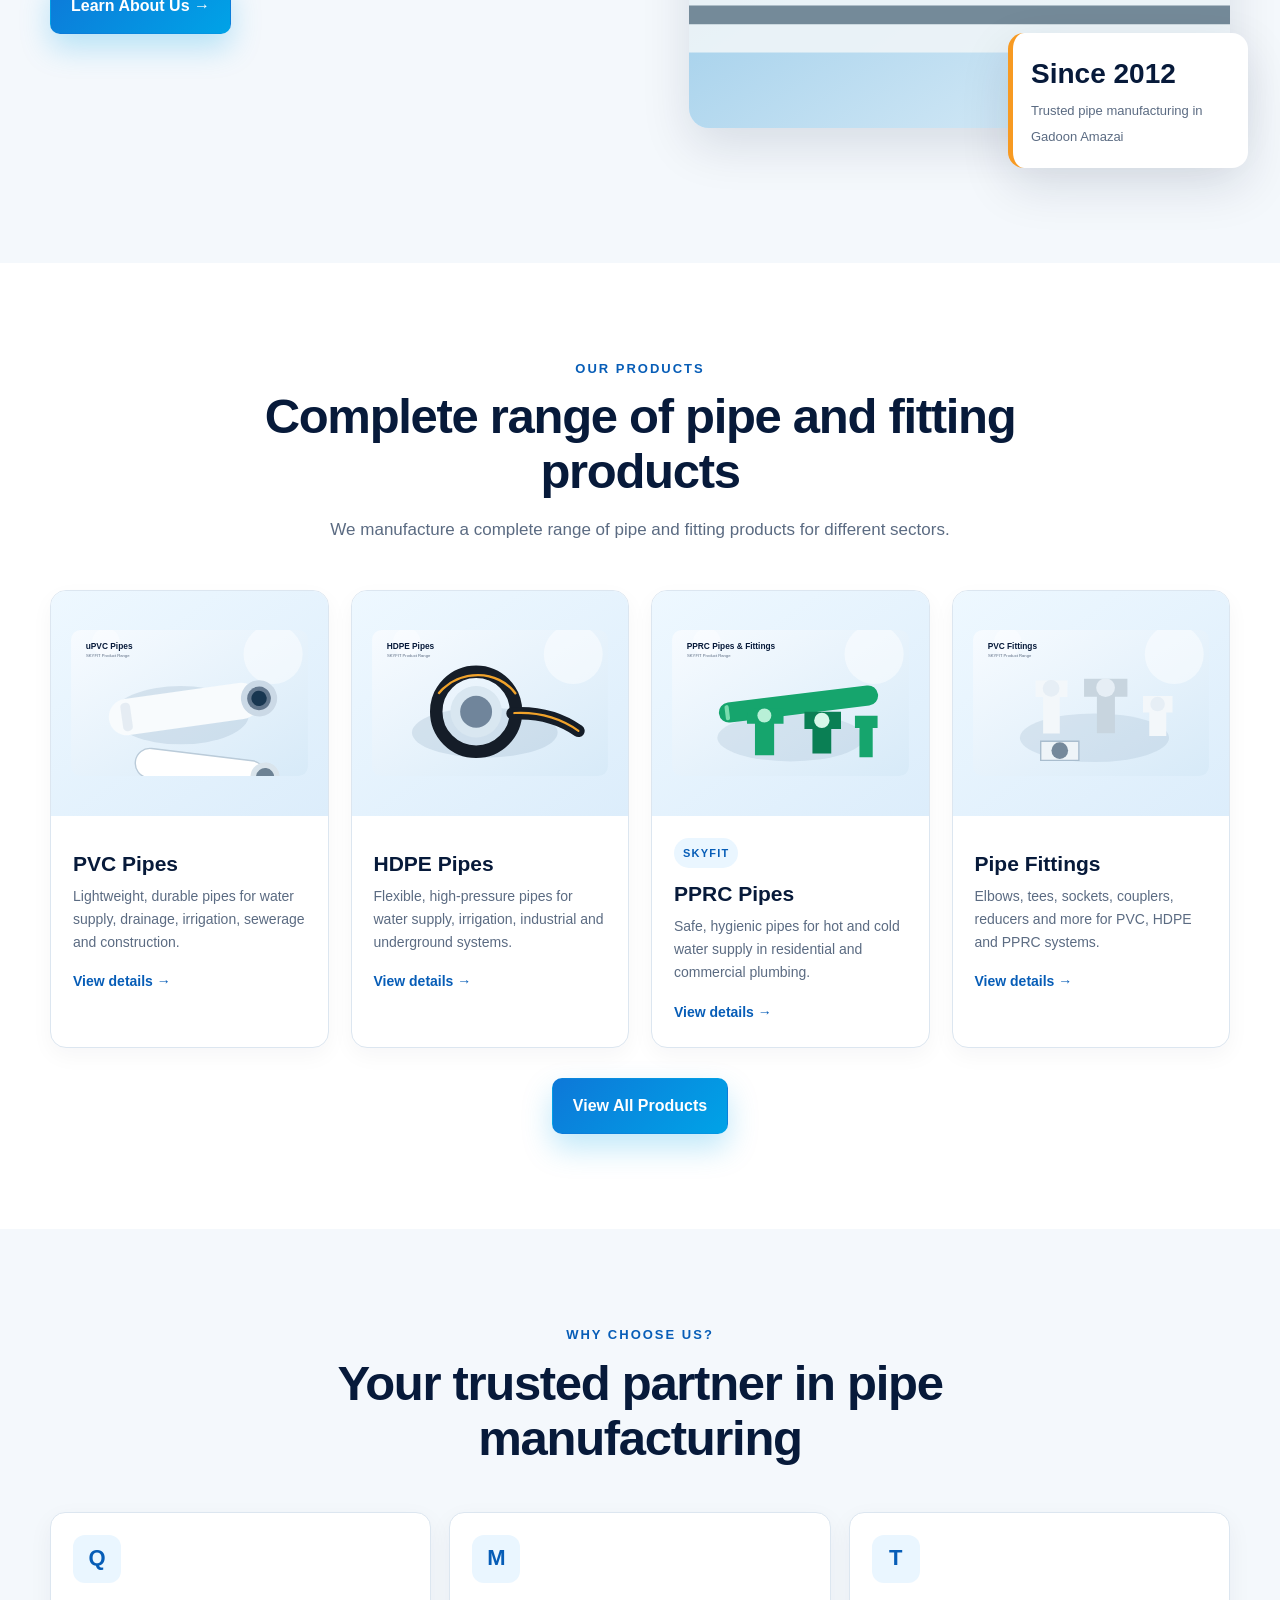
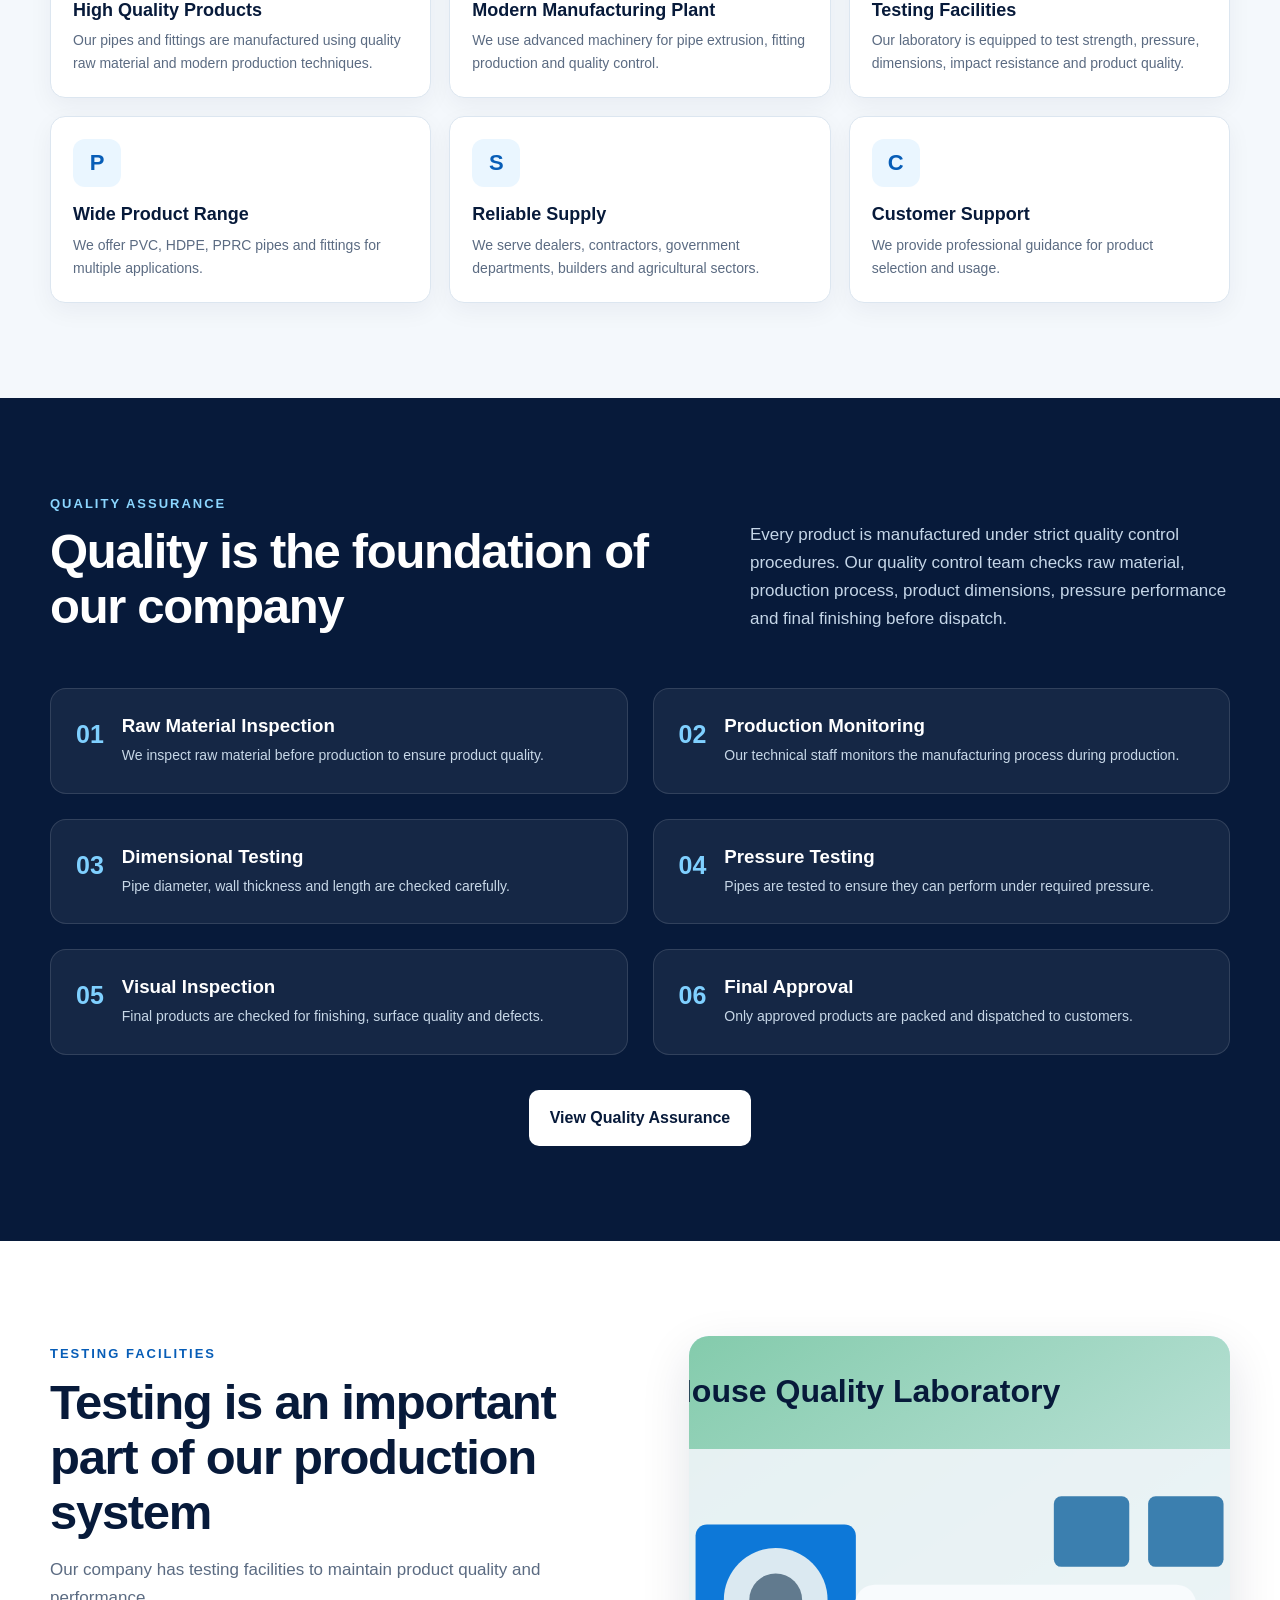
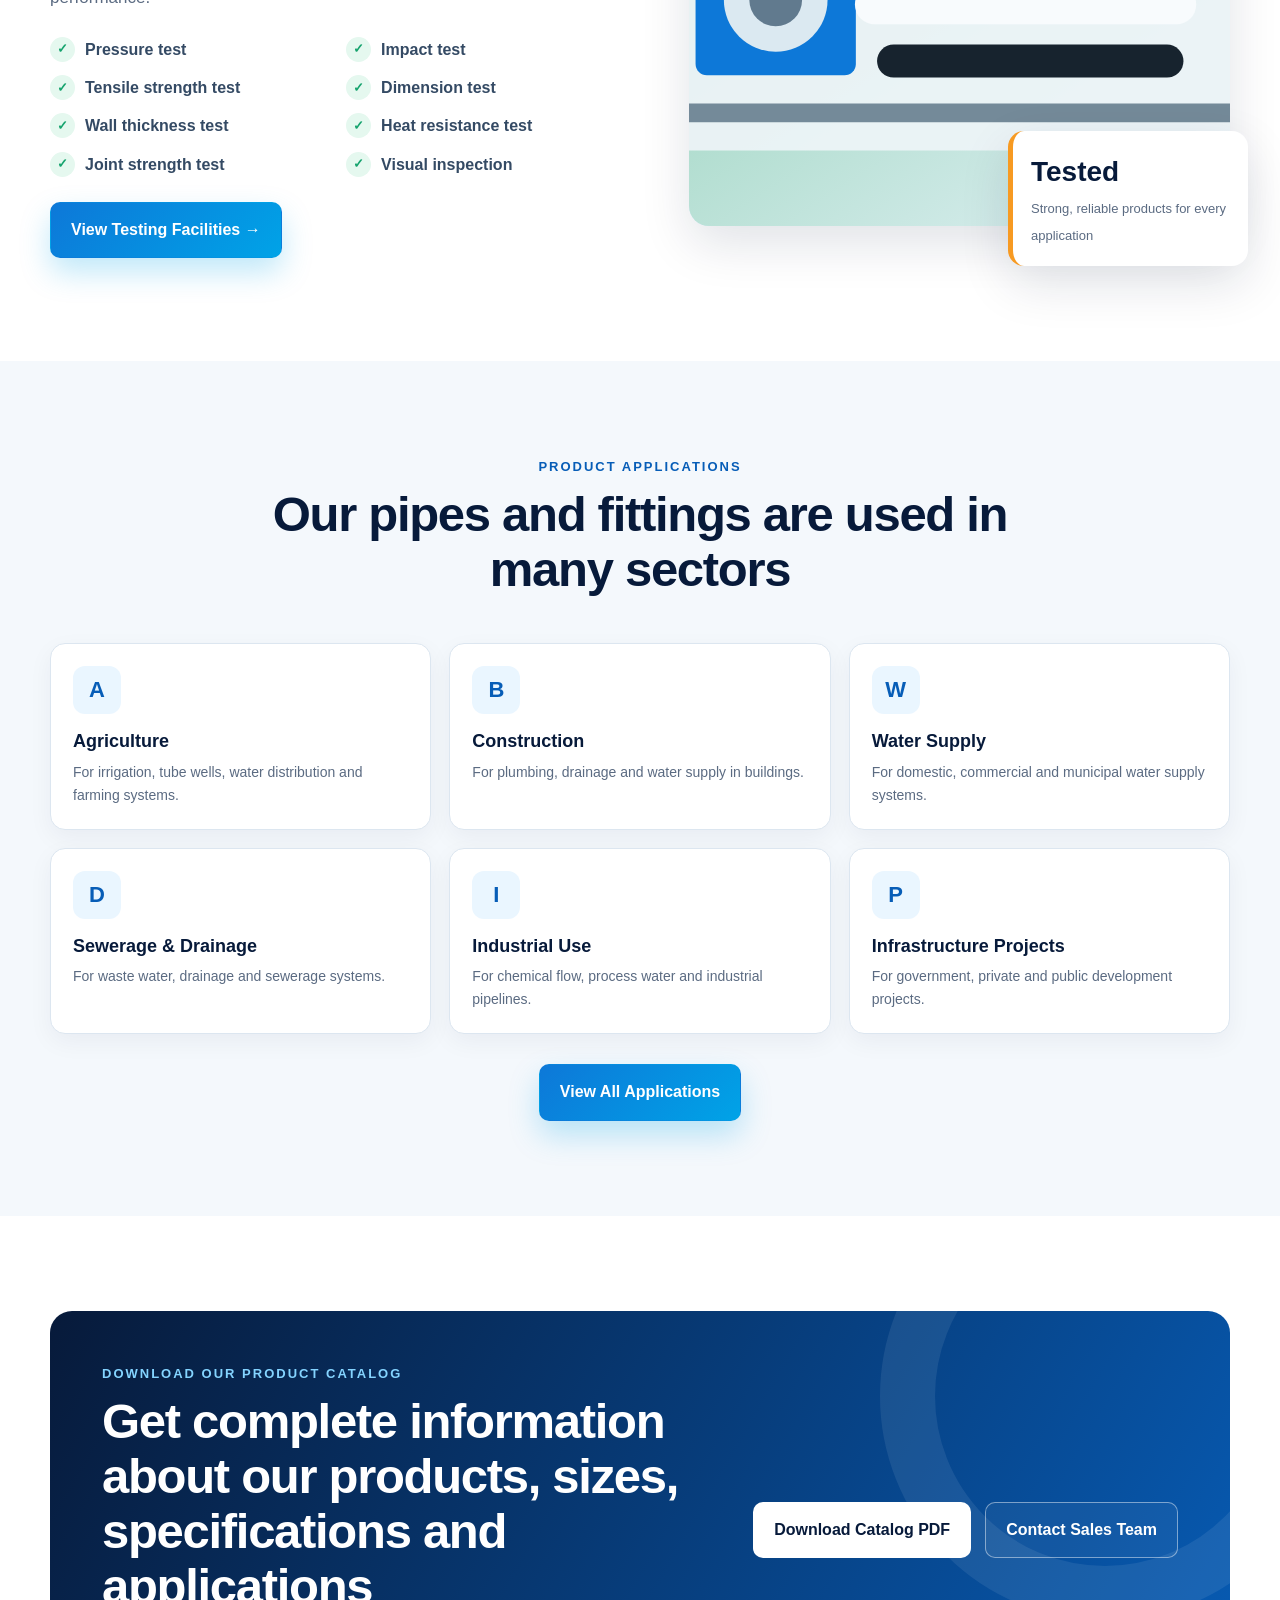
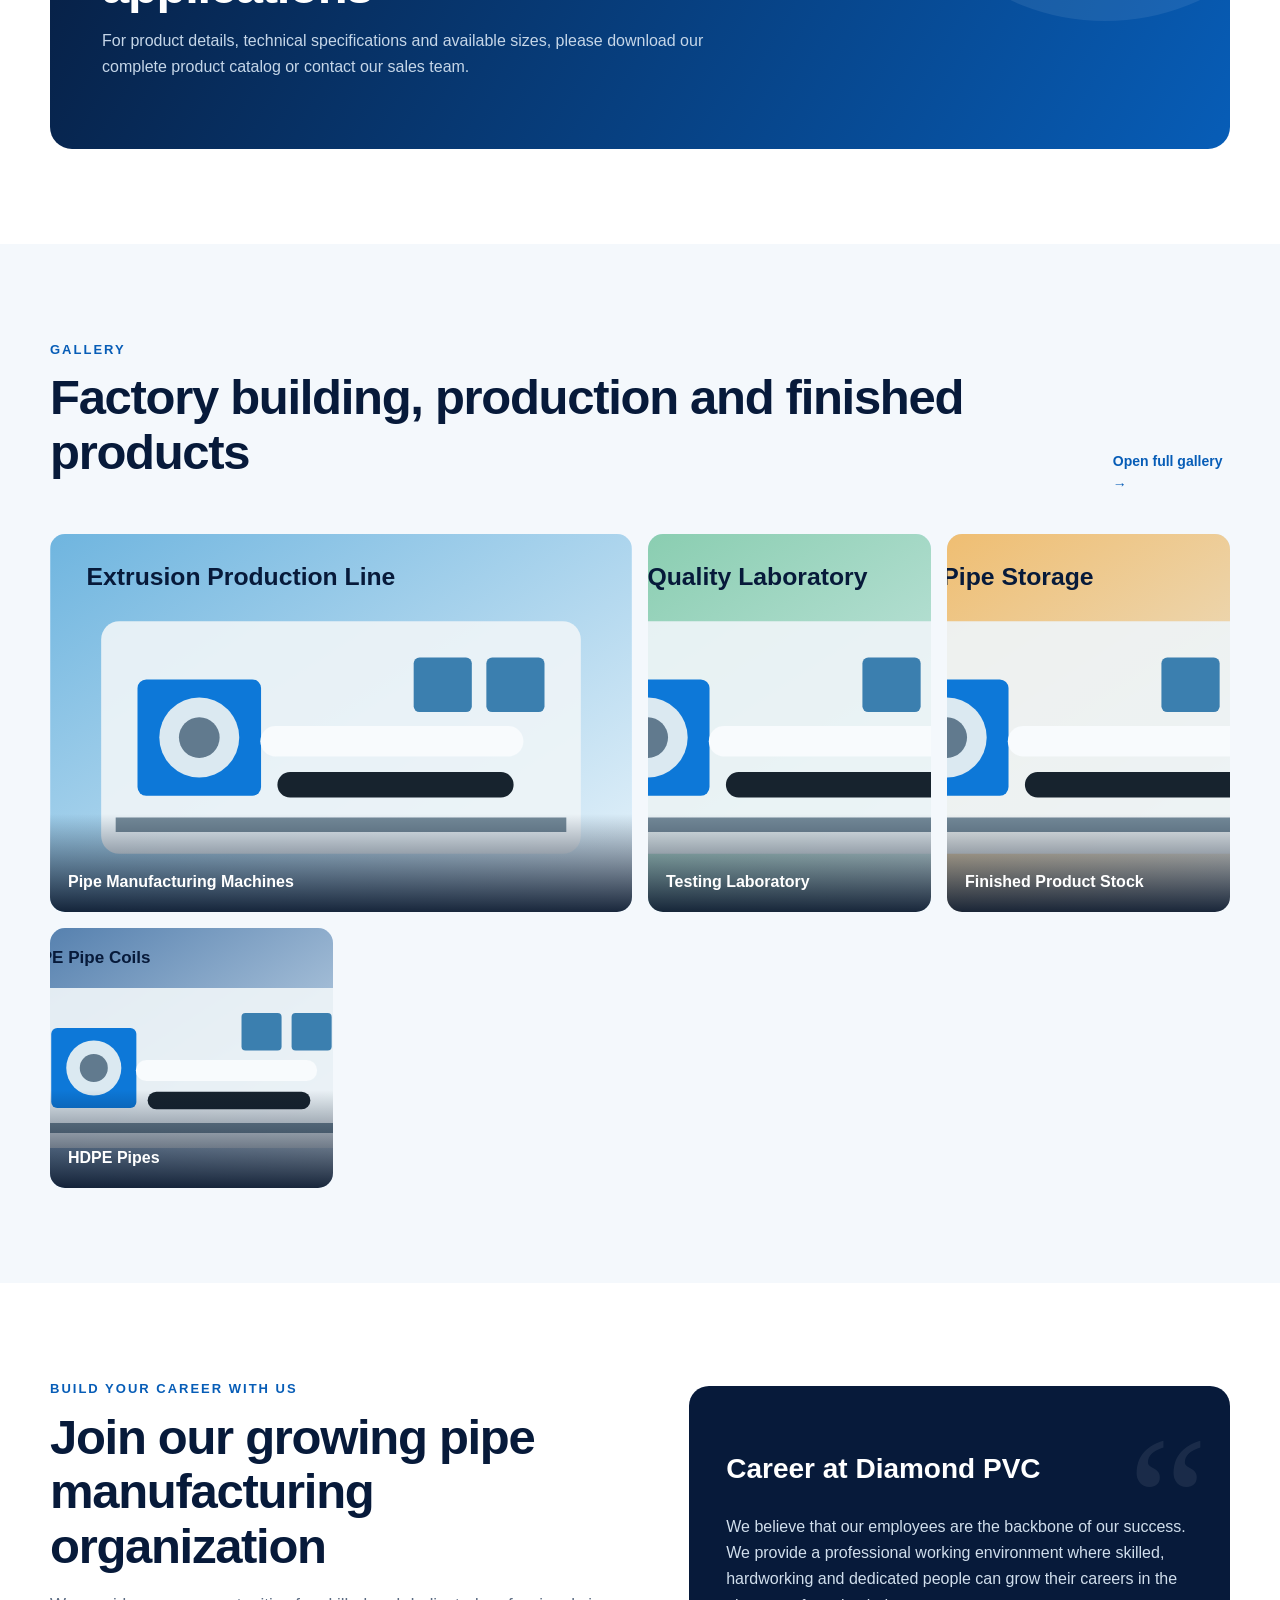
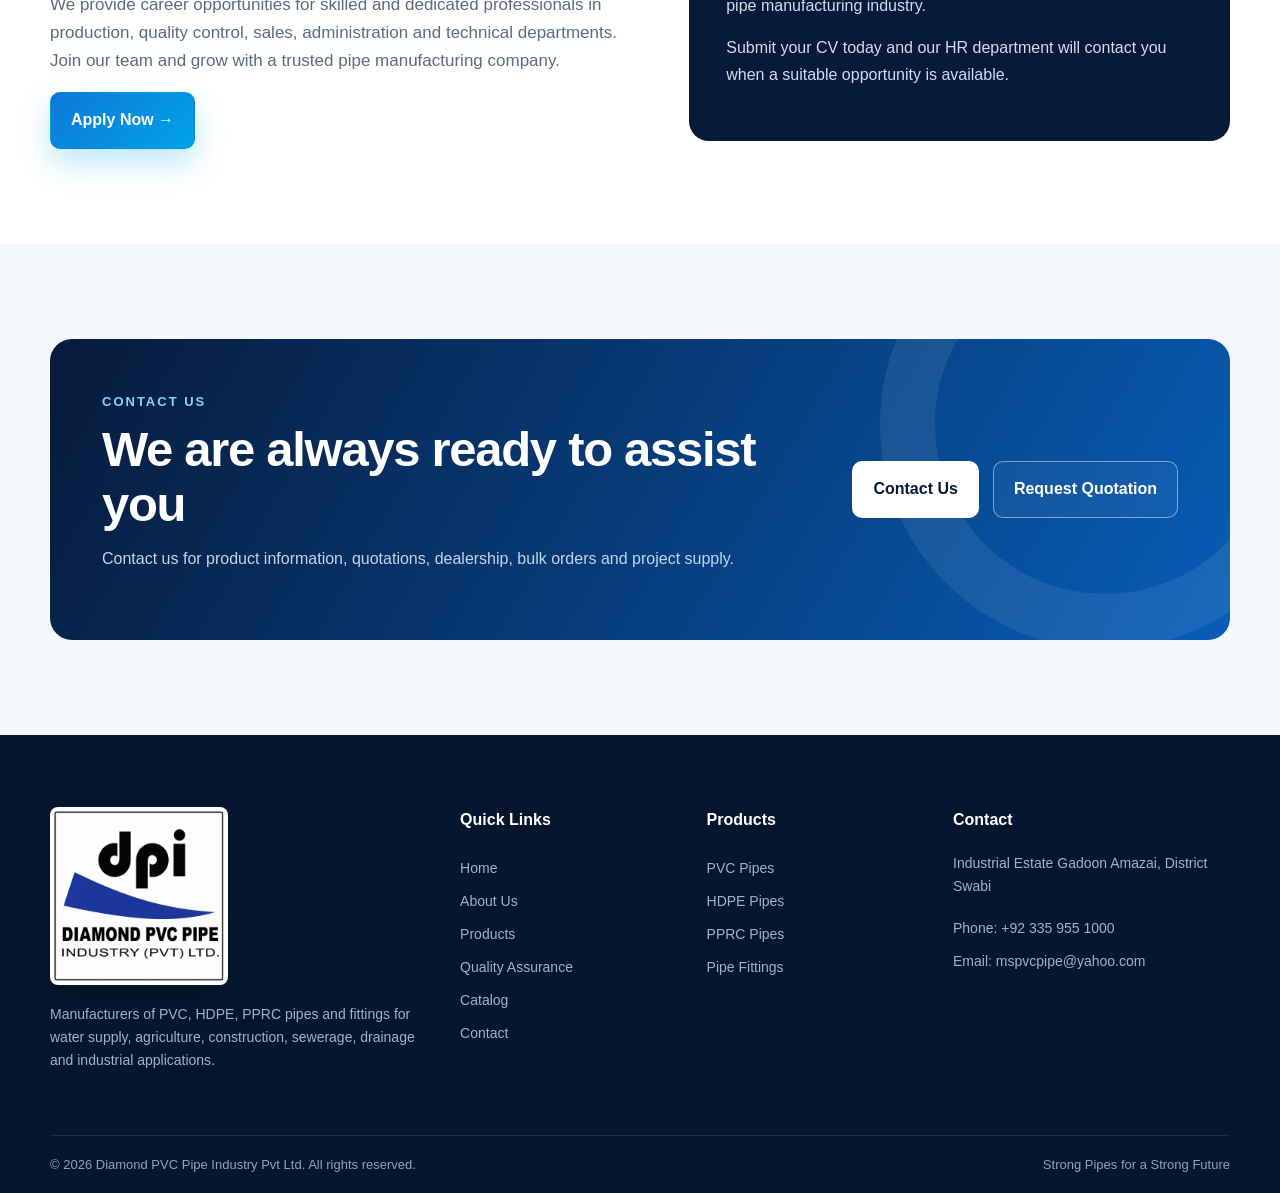
==== commit f7dee1b6: "Revamp website structure and content across multiple pages, enhancing descriptions, navigation, and " ====
--- a/index.html
+++ b/index.html
@@ -5,8 +5,8 @@
   <meta charset="utf-8">
   <meta name="viewport" content="width=device-width,initial-scale=1">
   <meta name="description"
-    content="Diamond PVC Pipe Industry manufactures uPVC, HDPE, MDPE and PPRC pipes and fittings under the SKYFIT brand.">
-  <title>Home | Diamond PVC Pipe Industry</title>
+    content="Diamond PVC Pipe Industry Pvt Ltd — trusted manufacturer of PVC, HDPE, PPRC pipes and fittings for agriculture, construction, water supply and industrial sectors.">
+  <title>Home | Diamond PVC Pipe Industry Pvt Ltd</title>
   <link rel="icon" type="image/png" href="assets/favicon.png">
   <link rel="stylesheet" href="css/styles.css">
 </head>
@@ -14,29 +14,33 @@
 <body>
   <div class="topbar">
     <div class="container">
-      <div class="topbar-left"><span>Pakistan's Trusted Plastic Piping Solutions</span><a href="tel:+923339557000">Call:
-        +92 335 955 1000</a><a href="mailto:info@diamondpvcpipe.com">info@diamondpvcpipe.com</a></div>
+      <div class="topbar-left"><span>Quality Pipes, Trusted Performance</span><a href="tel:+923359201000">Call:
+          +92 335 955 1000</a><a href="mailto:mspvcpipe@yahoo.com">mspvcpipe@yahoo.com</a></div>
       <div class="topbar-right"><span>Mon - Sat: 9:00 AM - 6:00 PM</span></div>
     </div>
   </div>
   <header class="site-header">
     <div class="container navbar"><a class="brand" href="index.html"><img src="assets/diamond-logo-mark.png"
           alt="Diamond PVC Pipe Industry official logo"><span class="brand-copy"><strong>DIAMOND PVC PIPE
-            INDUSTRY</strong><span>SKYFIT PIPING SOLUTIONS</span></span></a><button class="nav-toggle"
-        aria-label="Open navigation" aria-expanded="false">☰</button>
+            INDUSTRY</strong><span>Manufacturers of PVC, HDPE, PPRC Pipes &amp; Fittings</span></span></a><button
+        class="nav-toggle" aria-label="Open navigation" aria-expanded="false">☰</button>
       <nav class="nav-menu">
         <a class="nav-link active" href="index.html">Home</a>
-        <div class="nav-item has-dropdown"><a class="nav-link " href="about.html">About <small>▾</small></a>
-          <div class="dropdown"><a href="about.html#history">History & Introduction</a><a href="about.html#mission">Our
-              Mission</a><a href="about.html#vision">Our Vision</a><a href="about.html#ceo">CEO's Message</a></div>
-        </div>
-        <div class="nav-item has-dropdown"><a class="nav-link " href="products.html">Products <small>▾</small></a>
-          <div class="dropdown"><a href="products.html#upvc">uPVC Pipes</a><a href="products.html#hdpe">HDPE / MDPE
-              Pipes</a><a href="products.html#pprc">PPRC Pipes & Fittings</a><a href="products.html#fittings">PVC
-              Fittings</a><a href="products.html#conduit">Electrical Conduit</a></div>
-        </div>
-        <a class="nav-link " href="quality.html">Quality</a><a class="nav-link " href="gallery.html">Media</a><a
-          class="nav-link " href="careers.html">Careers</a><a class="nav-link " href="contact.html">Contact</a>
+        <div class="nav-item has-dropdown"><a class="nav-link" href="about.html">About Us <small>▾</small></a>
+          <div class="dropdown"><a href="about.html#profile">Company Profile</a><a href="about.html#introduction">Company
+              Introduction</a><a href="about.html#mission">Mission &amp; Vision</a><a href="about.html#ceo">CEO's
+              Message</a></div>
+        </div>
+        <div class="nav-item has-dropdown"><a class="nav-link" href="products.html">Products <small>▾</small></a>
+          <div class="dropdown"><a href="products.html#pvc">PVC Pipes</a><a href="products.html#hdpe">HDPE Pipes</a><a
+              href="products.html#pprc">PPRC Pipes</a><a href="products.html#fittings">Pipe Fittings</a></div>
+        </div>
+        <a class="nav-link" href="quality.html">Quality Assurance</a>
+        <a class="nav-link" href="testing.html">Testing Facilities</a>
+        <a class="nav-link" href="manufacturing.html">Manufacturing</a>
+        <a class="nav-link" href="gallery.html">Gallery</a>
+        <a class="nav-link" href="careers.html">Career</a>
+        <a class="nav-link" href="contact.html">Contact Us</a>
       </nav><a class="nav-cta" href="contact.html#quote">Get a Quotation</a>
     </div>
   </header>
@@ -45,89 +49,92 @@
       <article class="hero-slide active"><img class="bg" src="assets/hero-manufacturing.svg"
           alt="Pipe manufacturing facility">
         <div class="container">
-          <div class="hero-content"><span class="kicker">Diamond PVC Pipe Industry</span>
-            <h1>Engineered for performance. Manufactured for trust.</h1>
-            <p>Reliable uPVC, HDPE, MDPE, PPRC pipes and fittings for water supply, agriculture, construction, plumbing
-              and industrial infrastructure.</p>
-            <div class="actions"><a class="btn btn-primary" href="products.html">Explore Products →</a><a
-                class="btn btn-outline" href="assets/diamond-pvc-company-profile.pdf" download>Download Catalogue</a>
+          <div class="hero-content"><span class="kicker">Diamond PVC Pipe Industry Pvt Ltd</span>
+            <h1>Strong, Durable &amp; Reliable Pipe Solutions</h1>
+            <p>We manufacture high-quality PVC, HDPE, PPRC pipes and fittings for water supply, agriculture,
+              construction, sewerage, drainage, plumbing and industrial use. Our products are manufactured with modern
+              machinery, quality raw material and strict testing procedures to ensure long-lasting performance.</p>
+            <div class="actions"><a class="btn btn-primary" href="products.html">View Our Products →</a><a
+                class="btn btn-outline" href="assets/diamond-pvc-company-profile.pdf" download>Download Catalog</a>
             </div>
           </div>
         </div>
       </article>
-      <article class="hero-slide"><img class="bg" src="assets/hero-products.svg" alt="Complete range of pipes">
-        <div class="container">
-          <div class="hero-content"><span class="kicker">SKYFIT Product Range</span>
-            <h1>Complete piping systems for every project.</h1>
-            <p>From pressure and drainage systems to hot and cold-water plumbing, our product range is developed for
-              dependable, long-term use.</p>
-            <div class="actions"><a class="btn btn-primary" href="products.html">View Product Range →</a><a
-                class="btn btn-outline" href="contact.html#quote">Request a Quote</a></div>
-          </div>
-        </div>
-      </article>
-      <article class="hero-slide"><img class="bg" src="assets/hero-quality.svg" alt="Quality control laboratory">
-        <div class="container">
-          <div class="hero-content"><span class="kicker">Quality Assurance</span>
-            <h1>Quality checked from raw material to dispatch.</h1>
-            <p>Our technical team performs routine dimensional, hydrostatic, tensile and finishing checks to support
-              dependable product performance.</p>
-            <div class="actions"><a class="btn btn-primary" href="quality.html">Our Quality Process →</a><a
-                class="btn btn-outline" href="gallery.html">Factory Tour</a></div>
-          </div>
-        </div>
-      </article>
-      <div class="hero-dots"><button class="hero-dot active" aria-label="Slide 1"></button><button class="hero-dot"
-          aria-label="Slide 2"></button><button class="hero-dot" aria-label="Slide 3"></button></div>
+      <div class="hero-dots"><button class="hero-dot active" aria-label="Slide 1"></button></div>
       <div class="hero-badge">
         <div style="font-size:31px;color:#075db7;font-weight:900">2012</div>
         <div><strong>Established</strong><span>Industrial Estate Gadoon Amazai</span></div>
       </div>
     </section>
     <section class="category-strip">
-      <div class="container category-grid"><a href="products.html#upvc">uPVC Pipes</a><a href="products.html#hdpe">HDPE
-          Pipes</a><a href="products.html#pprc">PPRC Systems</a><a href="products.html#fittings">PVC Fittings</a><a
-          href="products.html#conduit">Electrical Conduit</a><a href="quality.html">Testing Laboratory</a></div>
+      <div class="container category-grid"><a href="products.html#pvc">PVC Pipes</a><a
+          href="products.html#hdpe">HDPE Pipes</a><a href="products.html#pprc">PPRC Pipes</a><a
+          href="products.html#fittings">Pipe Fittings</a><a href="testing.html">Testing Laboratory</a><a
+          href="applications.html">Applications</a></div>
+    </section>
+    <section class="section section-soft">
+      <div class="container">
+        <div class="section-head center reveal">
+          <p class="eyebrow">Welcome</p>
+          <h2>Welcome to Diamond PVC Pipe Industry Pvt Ltd</h2>
+          <p class="lead">Diamond PVC Pipe Industry Pvt Ltd is a trusted manufacturer of PVC, HDPE, PPRC pipes and
+            fittings, delivering strong, durable and reliable piping solutions for agriculture, construction, water
+            supply and industrial sectors.</p>
+        </div>
+        <div class="about-grid">
+          <div class="reveal">
+            <p>Diamond PVC Pipe Industry Pvt Ltd is a trusted pipe manufacturing organization committed to producing
+              strong, durable and high-performance piping solutions. We specialize in the manufacturing of PVC pipes,
+              HDPE pipes, PPRC pipes and pipe fittings according to customer requirements and market standards.</p>
+            <p>Our focus is on quality, reliability, customer satisfaction and continuous improvement.</p>
+            <a class="btn btn-primary" href="about.html">Learn About Us →</a>
+          </div>
+          <div class="image-stack reveal">
+            <div class="main-img"><img src="assets/gallery/factory-1.svg" alt="Diamond PVC manufacturing plant"></div>
+            <div class="floating"><strong>Since 2012</strong><span>Trusted pipe manufacturing in Gadoon Amazai</span>
+            </div>
+          </div>
+        </div>
+      </div>
     </section>
     <section class="section">
       <div class="container">
         <div class="section-head center reveal">
           <p class="eyebrow">Our Products</p>
-          <h2>Strong, durable and reliable pipe solutions</h2>
-          <p class="lead">A professional range of plastic piping systems designed for dependable flow, pressure
-            performance and project-specific applications.</p>
+          <h2>Complete range of pipe and fitting products</h2>
+          <p class="lead">We manufacture a complete range of pipe and fitting products for different sectors.</p>
         </div>
         <div class="product-grid">
           <article class="product-card reveal">
-            <div class="product-visual"><img src="assets/product-upvc.svg" alt="uPVC Pipes"></div>
+            <div class="product-visual"><img src="assets/product-upvc.svg" alt="PVC Pipes"></div>
+            <div class="product-body">
+              <h3>PVC Pipes</h3>
+              <p>Lightweight, durable pipes for water supply, drainage, irrigation, sewerage and construction.</p><a
+                class="more" href="products.html#pvc">View details →</a>
+            </div>
+          </article>
+          <article class="product-card reveal">
+            <div class="product-visual"><img src="assets/product-hdpe.svg" alt="HDPE Pipes"></div>
+            <div class="product-body">
+              <h3>HDPE Pipes</h3>
+              <p>Flexible, high-pressure pipes for water supply, irrigation, industrial and underground systems.</p><a
+                class="more" href="products.html#hdpe">View details →</a>
+            </div>
+          </article>
+          <article class="product-card reveal">
+            <div class="product-visual"><img src="assets/product-pprc.svg" alt="PPRC Pipes"></div>
             <div class="product-body"><span class="product-tag">SKYFIT</span>
-              <h3>uPVC Pipes</h3>
-              <p>Rigid and corrosion-resistant piping for pressure, water supply, drainage and bore-well applications.
-              </p><a class="more" href="products.html#upvc">View details →</a>
+              <h3>PPRC Pipes</h3>
+              <p>Safe, hygienic pipes for hot and cold water supply in residential and commercial plumbing.</p><a
+                class="more" href="products.html#pprc">View details →</a>
             </div>
           </article>
           <article class="product-card reveal">
-            <div class="product-visual"><img src="assets/product-hdpe.svg" alt="HDPE / MDPE Pipes"></div>
-            <div class="product-body"><span class="product-tag">SKYFIT</span>
-              <h3>HDPE / MDPE Pipes</h3>
-              <p>Flexible, tough pipe systems for water distribution, agriculture, gas and industrial applications.</p>
-              <a class="more" href="products.html#hdpe">View details →</a>
-            </div>
-          </article>
-          <article class="product-card reveal">
-            <div class="product-visual"><img src="assets/product-pprc.svg" alt="PPRC Pipes & Fittings"></div>
-            <div class="product-body"><span class="product-tag">SKYFIT</span>
-              <h3>PPRC Pipes & Fittings</h3>
-              <p>Complete hot and cold-water plumbing systems with pipes, elbows, tees, sockets and reducers.</p><a
-                class="more" href="products.html#pprc">View details →</a>
-            </div>
-          </article>
-          <article class="product-card reveal">
-            <div class="product-visual"><img src="assets/product-fittings.svg" alt="PVC Fittings"></div>
-            <div class="product-body"><span class="product-tag">SKYFIT</span>
-              <h3>PVC Fittings</h3>
-              <p>A broad range of elbows, tees, sockets, reducers, couplers and connection accessories.</p><a
-                class="more" href="products.html#fittings">View details →</a>
+            <div class="product-visual"><img src="assets/product-fittings.svg" alt="Pipe Fittings"></div>
+            <div class="product-body">
+              <h3>Pipe Fittings</h3>
+              <p>Elbows, tees, sockets, couplers, reducers and more for PVC, HDPE and PPRC systems.</p><a class="more"
+                href="products.html#fittings">View details →</a>
             </div>
           </article>
         </div>
@@ -136,55 +143,42 @@
       </div>
     </section>
     <section class="section section-soft">
-      <div class="container about-grid">
-        <div class="image-stack reveal">
-          <div class="main-img"><img src="assets/gallery/factory-1.svg" alt="Diamond PVC production line"></div>
-          <div class="floating"><strong>In-house</strong><span>Production supervision and routine quality testing</span>
-          </div>
-        </div>
-        <div class="reveal">
-          <p class="eyebrow">About Our Company</p>
-          <h2>Manufacturing strength built on quality and dependable service.</h2>
-          <p class="lead">Established in 2012 as M/s Muhammad Sardar PVC Pipe Industry, the company later evolved into
-            Diamond PVC Pipe Industry (Pvt) Ltd. and expanded its production into uPVC, HDPE, MDPE, PPRC pipes and
-            fittings under the SKYFIT brand.</p>
-          <div class="check-grid">
-            <div class="check">Modern manufacturing facility</div>
-            <div class="check">Dedicated technical team</div>
-            <div class="check">In-house testing support</div>
-            <div class="check">Dealer and contractor supply</div>
-            <div class="check">Project documentation</div>
-            <div class="check">Customer-focused service</div>
-          </div><a class="btn btn-primary" href="about.html">Discover Our Story →</a>
-        </div>
-      </div>
-    </section>
-    <section class="section">
-      <div class="container">
-        <div class="stats reveal">
-          <div class="stat"><strong>2012</strong><span>Established</span></div>
-          <div class="stat"><strong>4+</strong><span>Core Product Families</span></div>
-          <div class="stat"><strong>24/7</strong><span>Quality Focus</span></div>
-          <div class="stat"><strong>SKYFIT</strong><span>Trusted Product Brand</span></div>
+      <div class="container">
+        <div class="section-head center reveal">
+          <p class="eyebrow">Why Choose Us?</p>
+          <h2>Your trusted partner in pipe manufacturing</h2>
         </div>
         <div class="info-cards">
           <article class="info-card reveal">
+            <div class="icon">Q</div>
+            <h3>High Quality Products</h3>
+            <p>Our pipes and fittings are manufactured using quality raw material and modern production techniques.</p>
+          </article>
+          <article class="info-card reveal">
             <div class="icon">M</div>
-            <h3>Our Mission</h3>
-            <p>To manufacture dependable piping systems through quality materials, technical supervision and responsive
-              customer service.</p>
-          </article>
-          <article class="info-card reveal">
-            <div class="icon">V</div>
-            <h3>Our Vision</h3>
-            <p>To become a recognized Pakistani piping brand known for quality, innovation and long-term customer
-              relationships.</p>
+            <h3>Modern Manufacturing Plant</h3>
+            <p>We use advanced machinery for pipe extrusion, fitting production and quality control.</p>
           </article>
           <article class="info-card reveal">
             <div class="icon">T</div>
-            <h3>Team of Experts</h3>
-            <p>Our production and technical teams monitor key stages of manufacturing to support dimensional consistency
-              and finishing.</p>
+            <h3>Testing Facilities</h3>
+            <p>Our laboratory is equipped to test strength, pressure, dimensions, impact resistance and product
+              quality.</p>
+          </article>
+          <article class="info-card reveal">
+            <div class="icon">P</div>
+            <h3>Wide Product Range</h3>
+            <p>We offer PVC, HDPE, PPRC pipes and fittings for multiple applications.</p>
+          </article>
+          <article class="info-card reveal">
+            <div class="icon">S</div>
+            <h3>Reliable Supply</h3>
+            <p>We serve dealers, contractors, government departments, builders and agricultural sectors.</p>
+          </article>
+          <article class="info-card reveal">
+            <div class="icon">C</div>
+            <h3>Customer Support</h3>
+            <p>We provide professional guidance for product selection and usage.</p>
           </article>
         </div>
       </div>
@@ -194,74 +188,191 @@
         <div class="section-head reveal">
           <div>
             <p class="eyebrow">Quality Assurance</p>
-            <h2>Structured testing for dependable production</h2>
-          </div>
-          <p class="lead" style="max-width:480px">Our quality process covers incoming material, production monitoring,
-            dimensional checks, pressure testing and final inspection before dispatch.</p>
+            <h2>Quality is the foundation of our company</h2>
+          </div>
+          <p class="lead" style="max-width:480px">Every product is manufactured under strict quality control procedures.
+            Our quality control team checks raw material, production process, product dimensions, pressure performance
+            and final finishing before dispatch.</p>
         </div>
         <div class="quality-grid">
           <article class="quality-card reveal">
             <div class="num">01</div>
             <div>
-              <h3>Raw Material Verification</h3>
-              <p>Approved material formulations and batch identification are checked before production.</p>
+              <h3>Raw Material Inspection</h3>
+              <p>We inspect raw material before production to ensure product quality.</p>
             </div>
           </article>
           <article class="quality-card reveal">
             <div class="num">02</div>
             <div>
-              <h3>Dimensional Inspection</h3>
-              <p>Pipe diameter, wall thickness, length and surface finishing are checked during production.</p>
+              <h3>Production Monitoring</h3>
+              <p>Our technical staff monitors the manufacturing process during production.</p>
             </div>
           </article>
           <article class="quality-card reveal">
             <div class="num">03</div>
             <div>
-              <h3>Hydrostatic Pressure Testing</h3>
-              <p>Selected samples are checked to assess pressure performance and product integrity.</p>
+              <h3>Dimensional Testing</h3>
+              <p>Pipe diameter, wall thickness and length are checked carefully.</p>
             </div>
           </article>
           <article class="quality-card reveal">
             <div class="num">04</div>
             <div>
-              <h3>Final Product Review</h3>
-              <p>Visual finishing, marking, packing and batch details are reviewed before dispatch.</p>
+              <h3>Pressure Testing</h3>
+              <p>Pipes are tested to ensure they can perform under required pressure.</p>
+            </div>
+          </article>
+          <article class="quality-card reveal">
+            <div class="num">05</div>
+            <div>
+              <h3>Visual Inspection</h3>
+              <p>Final products are checked for finishing, surface quality and defects.</p>
+            </div>
+          </article>
+          <article class="quality-card reveal">
+            <div class="num">06</div>
+            <div>
+              <h3>Final Approval</h3>
+              <p>Only approved products are packed and dispatched to customers.</p>
             </div>
           </article>
         </div>
         <div style="text-align:center;margin-top:35px"><a class="btn btn-light" href="quality.html">View Quality
-            Facilities</a></div>
+            Assurance</a></div>
       </div>
     </section>
     <section class="section">
+      <div class="container about-grid">
+        <div class="reveal">
+          <p class="eyebrow">Testing Facilities</p>
+          <h2>Testing is an important part of our production system</h2>
+          <p class="lead">Our company has testing facilities to maintain product quality and performance.</p>
+          <div class="check-grid">
+            <div class="check">Pressure test</div>
+            <div class="check">Impact test</div>
+            <div class="check">Tensile strength test</div>
+            <div class="check">Dimension test</div>
+            <div class="check">Wall thickness test</div>
+            <div class="check">Heat resistance test</div>
+            <div class="check">Joint strength test</div>
+            <div class="check">Visual inspection</div>
+          </div><a class="btn btn-primary" href="testing.html">View Testing Facilities →</a>
+        </div>
+        <div class="image-stack reveal">
+          <div class="main-img"><img src="assets/gallery/factory-2.svg" alt="Testing laboratory"></div>
+          <div class="floating"><strong>Tested</strong><span>Strong, reliable products for every application</span>
+          </div>
+        </div>
+      </div>
+    </section>
+    <section class="section section-soft">
+      <div class="container">
+        <div class="section-head center reveal">
+          <p class="eyebrow">Product Applications</p>
+          <h2>Our pipes and fittings are used in many sectors</h2>
+        </div>
+        <div class="info-cards">
+          <article class="info-card reveal">
+            <div class="icon">A</div>
+            <h3>Agriculture</h3>
+            <p>For irrigation, tube wells, water distribution and farming systems.</p>
+          </article>
+          <article class="info-card reveal">
+            <div class="icon">B</div>
+            <h3>Construction</h3>
+            <p>For plumbing, drainage and water supply in buildings.</p>
+          </article>
+          <article class="info-card reveal">
+            <div class="icon">W</div>
+            <h3>Water Supply</h3>
+            <p>For domestic, commercial and municipal water supply systems.</p>
+          </article>
+          <article class="info-card reveal">
+            <div class="icon">D</div>
+            <h3>Sewerage &amp; Drainage</h3>
+            <p>For waste water, drainage and sewerage systems.</p>
+          </article>
+          <article class="info-card reveal">
+            <div class="icon">I</div>
+            <h3>Industrial Use</h3>
+            <p>For chemical flow, process water and industrial pipelines.</p>
+          </article>
+          <article class="info-card reveal">
+            <div class="icon">P</div>
+            <h3>Infrastructure Projects</h3>
+            <p>For government, private and public development projects.</p>
+          </article>
+        </div>
+        <div style="text-align:center;margin-top:30px"><a class="btn btn-primary" href="applications.html">View All
+            Applications</a></div>
+      </div>
+    </section>
+    <section class="section">
+      <div class="container cta reveal">
+        <div>
+          <p class="eyebrow" style="color:#84d4ff">Download Our Product Catalog</p>
+          <h2>Get complete information about our products, sizes, specifications and applications</h2>
+          <p style="color:#c5d6e8;margin-top:14px;max-width:620px">For product details, technical specifications and
+            available sizes, please download our complete product catalog or contact our sales team.</p>
+        </div>
+        <div class="actions"><a class="btn btn-light" href="assets/diamond-pvc-company-profile.pdf" download>Download
+            Catalog PDF</a><a class="btn btn-outline" href="contact.html">Contact Sales Team</a></div>
+      </div>
+    </section>
+    <section class="section section-soft">
       <div class="container">
         <div class="section-head reveal">
           <div>
-            <p class="eyebrow">Quick Factory Tour</p>
-            <h2>Production, testing and finished products</h2>
+            <p class="eyebrow">Gallery</p>
+            <h2>Factory building, production and finished products</h2>
           </div><a class="more" href="gallery.html">Open full gallery →</a>
         </div>
         <div class="gallery-grid">
-          <div class="gallery-item wide reveal"><img src="assets/gallery/factory-1.svg" alt="Production line">
-            <div class="gallery-overlay">Extrusion Production Line</div>
-          </div>
-          <div class="gallery-item reveal"><img src="assets/gallery/factory-2.svg" alt="Quality laboratory">
-            <div class="gallery-overlay">Quality Laboratory</div>
-          </div>
-          <div class="gallery-item reveal"><img src="assets/gallery/factory-3.svg" alt="Pipe storage">
-            <div class="gallery-overlay">Finished Pipe Storage</div>
-          </div>
+          <div class="gallery-item wide reveal"><img src="assets/gallery/factory-1.svg" alt="Pipe manufacturing machines">
+            <div class="gallery-overlay">Pipe Manufacturing Machines</div>
+          </div>
+          <div class="gallery-item reveal"><img src="assets/gallery/factory-2.svg" alt="Testing laboratory">
+            <div class="gallery-overlay">Testing Laboratory</div>
+          </div>
+          <div class="gallery-item reveal"><img src="assets/gallery/factory-3.svg" alt="Finished product stock">
+            <div class="gallery-overlay">Finished Product Stock</div>
+          </div>
+          <div class="gallery-item reveal"><img src="assets/gallery/factory-5.svg" alt="HDPE pipes">
+            <div class="gallery-overlay">HDPE Pipes</div>
+          </div>
+        </div>
+      </div>
+    </section>
+    <section class="section">
+      <div class="container about-grid">
+        <div class="reveal">
+          <p class="eyebrow">Build Your Career With Us</p>
+          <h2>Join our growing pipe manufacturing organization</h2>
+          <p class="lead">We provide career opportunities for skilled and dedicated professionals in production, quality
+            control, sales, administration and technical departments. Join our team and grow with a trusted pipe
+            manufacturing company.</p>
+          <a class="btn btn-primary" href="careers.html">Apply Now →</a>
+        </div>
+        <div class="message-card reveal">
+          <h3>Career at Diamond PVC</h3>
+          <p>We believe that our employees are the backbone of our success. We provide a professional working
+            environment where skilled, hardworking and dedicated people can grow their careers in the pipe manufacturing
+            industry.</p>
+          <p>Submit your CV today and our HR department will contact you when a suitable opportunity is available.</p>
         </div>
       </div>
     </section>
     <section class="section section-soft">
       <div class="container cta reveal">
         <div>
-          <p class="eyebrow" style="color:#84d4ff">Project Enquiries</p>
-          <h2>Need product specifications, a catalogue or a project quotation?</h2>
-        </div>
-        <div class="actions"><a class="btn btn-light" href="contact.html#quote">Request Quotation</a><a
-            class="btn btn-outline" href="assets/diamond-pvc-company-profile.pdf" download>Download Catalogue</a></div>
+          <p class="eyebrow" style="color:#84d4ff">Contact Us</p>
+          <h2>We are always ready to assist you</h2>
+          <p style="color:#c5d6e8;margin-top:14px">Contact us for product information, quotations, dealership, bulk
+            orders and project supply.</p>
+        </div>
+        <div class="actions"><a class="btn btn-light" href="contact.html">Contact Us</a><a class="btn btn-outline"
+            href="contact.html#quote">Request Quotation</a></div>
       </div>
     </section>
   </main>
@@ -269,33 +380,31 @@
     <div class="container footer-grid">
       <div>
         <div class="footer-brand"><img class="footer-logo-full" src="assets/diamond-logo-full.png"
-            alt="Diamond PVC Pipe Industry (Pvt) Ltd. official logo"></div>
-        <p>Manufacturers of uPVC, HDPE, MDPE, PPRC pipes and fittings for water supply, agriculture, construction,
-          plumbing and industrial projects.</p>
+            alt="Diamond PVC Pipe Industry Pvt Ltd official logo"></div>
+        <p>Manufacturers of PVC, HDPE, PPRC pipes and fittings for water supply, agriculture, construction, sewerage,
+          drainage and industrial applications.</p>
       </div>
       <div>
-        <h4>Quick Links</h4><a href="about.html">About Us</a><a href="products.html">Products</a><a
-          href="quality.html">Quality Assurance</a><a href="gallery.html">Factory Gallery</a><a
-          href="careers.html">Careers</a>
+        <h4>Quick Links</h4><a href="index.html">Home</a><a href="about.html">About Us</a><a
+          href="products.html">Products</a><a href="quality.html">Quality Assurance</a><a
+          href="assets/diamond-pvc-company-profile.pdf" download>Catalog</a><a href="contact.html">Contact</a>
       </div>
       <div>
-        <h4>Products</h4><a href="products.html#upvc">uPVC Pipes</a><a href="products.html#hdpe">HDPE / MDPE Pipes</a><a
-          href="products.html#pprc">PPRC Systems</a><a href="products.html#fittings">PVC Fittings</a><a
-          href="products.html#conduit">Electrical Conduit</a>
+        <h4>Products</h4><a href="products.html#pvc">PVC Pipes</a><a href="products.html#hdpe">HDPE Pipes</a><a
+          href="products.html#pprc">PPRC Pipes</a><a href="products.html#fittings">Pipe Fittings</a>
       </div>
       <div>
-        <h4>Get in Touch</h4>
-        <p>Plot No. 42, 43 & 47, Main Road Industrial Estate, Gadoon Amazai, District Swabi, Khyber Pakhtunkhwa,
-          Pakistan.</p><a href="tel:+92335920100">+92 335 955 1000</a><a href="tel:+923339557000">+92 343 94 85 944</a><a
-          href="mailto:info@diamondpvcpipe.com">info@diamondpvcpipe.com</a>
+        <h4>Contact</h4>
+        <p>Industrial Estate Gadoon Amazai, District Swabi</p><a href="tel:+923359201000">Phone: +92 335 955 1000</a><a
+          href="mailto:mspvcpipe@yahoo.com">Email: mspvcpipe@yahoo.com</a>
       </div>
     </div>
-    <div class="container footer-bottom"><span>© <span data-year></span> Diamond PVC Pipe Industry (Pvt) Ltd. All rights
-        reserved.</span><span>Professional industrial website for SKYFIT products.</span></div>
-  </footer><a class="whatsapp-float" href="https://wa.me/923339557000" target="_blank"
+    <div class="container footer-bottom"><span>© <span data-year></span> Diamond PVC Pipe Industry Pvt Ltd. All rights
+        reserved.</span><span>Strong Pipes for a Strong Future</span></div>
+  </footer><a class="whatsapp-float" href="https://wa.me/923359201000" target="_blank"
     aria-label="Chat on WhatsApp">W</a>
   <div class="lightbox"><button class="lightbox-close" aria-label="Close">×</button><img src="" alt=""></div>
   <script src="js/main.js"></script>
 </body>
 
-</html>+</html>
--- a/css/styles.css
+++ b/css/styles.css
@@ -36,7 +36,7 @@
 .brand-copy span{display:block;color:var(--blue);font-size:11px;font-weight:800;letter-spacing:1.8px;text-transform:uppercase;margin-top:4px}
 .nav-menu{display:flex;align-items:center;gap:4px;margin-left:auto}
 .nav-item{position:relative}
-.nav-link{display:flex;align-items:center;gap:5px;padding:30px 12px;color:#203650;font-size:14px;font-weight:700}
+.nav-link{display:flex;align-items:center;gap:5px;padding:30px 8px;color:#203650;font-size:13px;font-weight:700}
 .nav-link:hover,.nav-link.active{color:var(--blue)}
 .dropdown{position:absolute;top:78px;left:0;min-width:245px;background:#fff;border:1px solid var(--line);border-radius:12px;box-shadow:var(--shadow);padding:10px;opacity:0;visibility:hidden;transform:translateY(10px);transition:.2s}
 .nav-item:hover .dropdown,.nav-item:focus-within .dropdown{opacity:1;visibility:visible;transform:none}
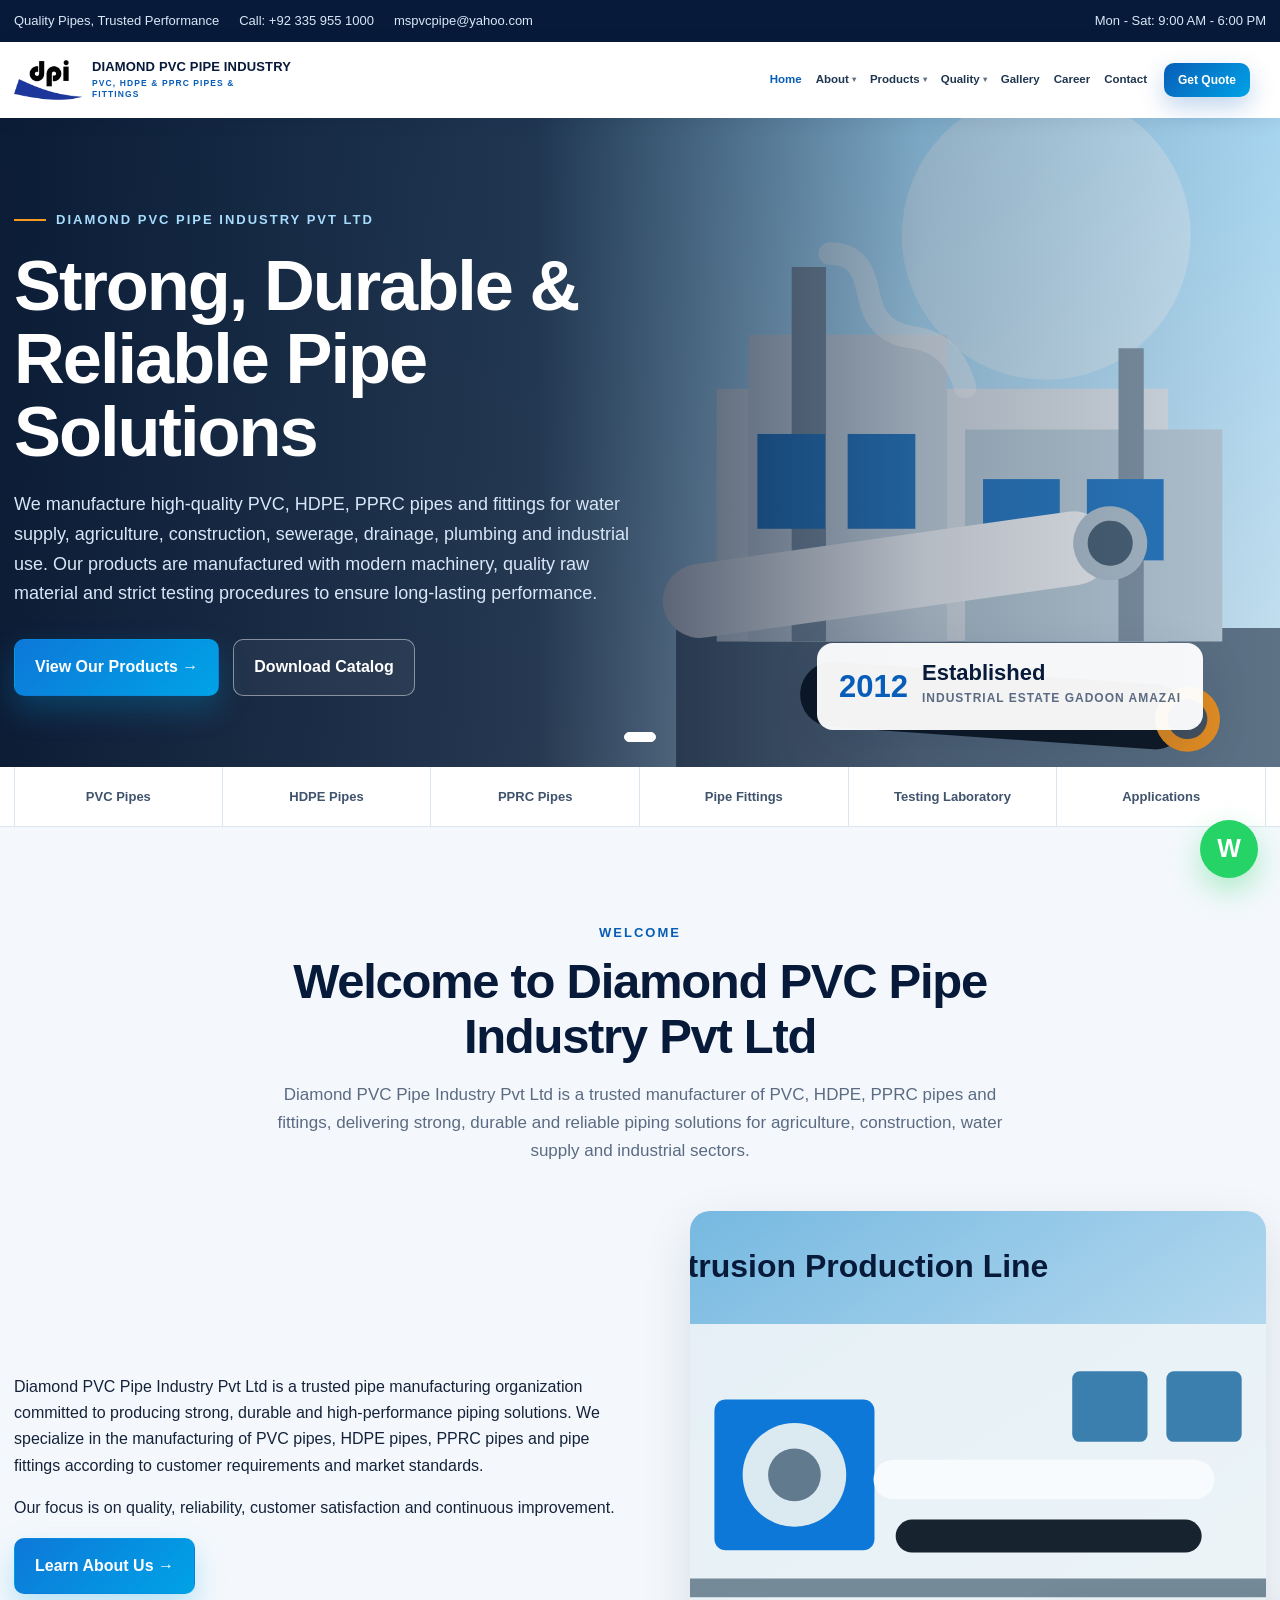
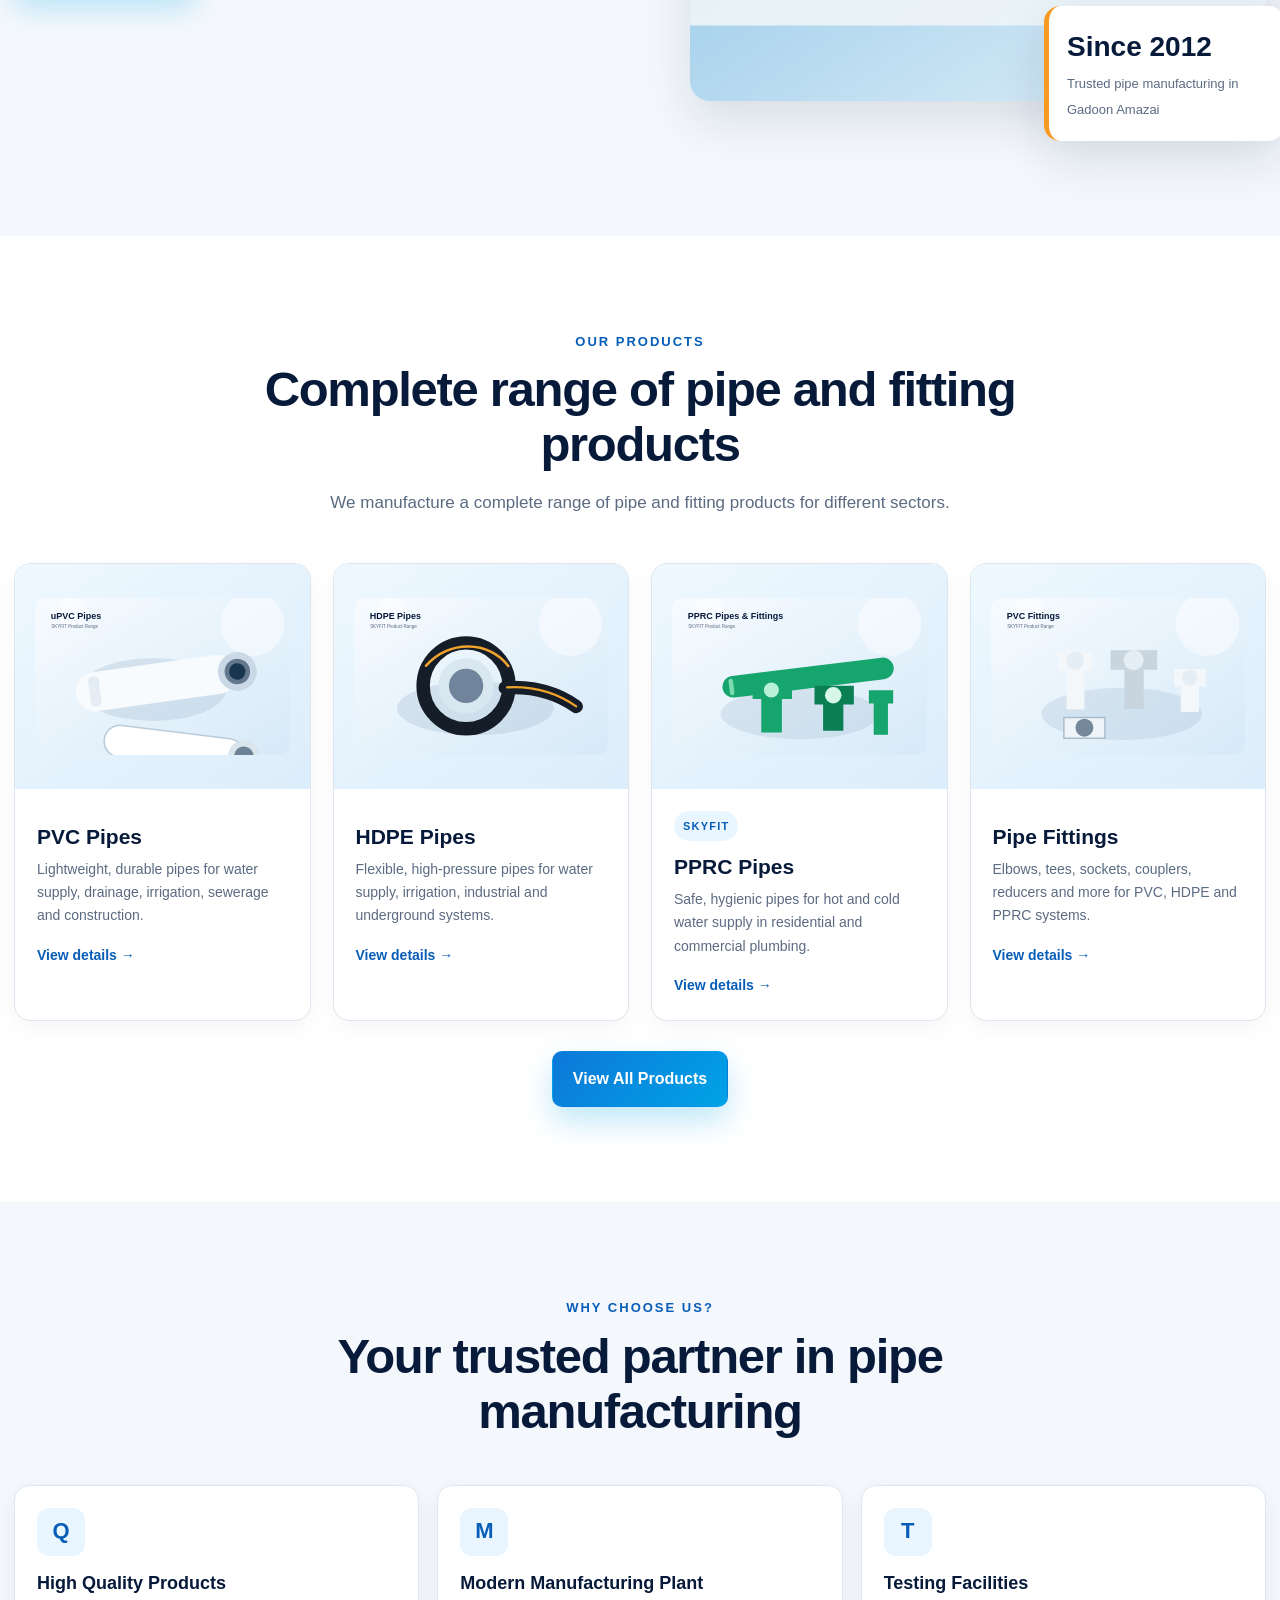
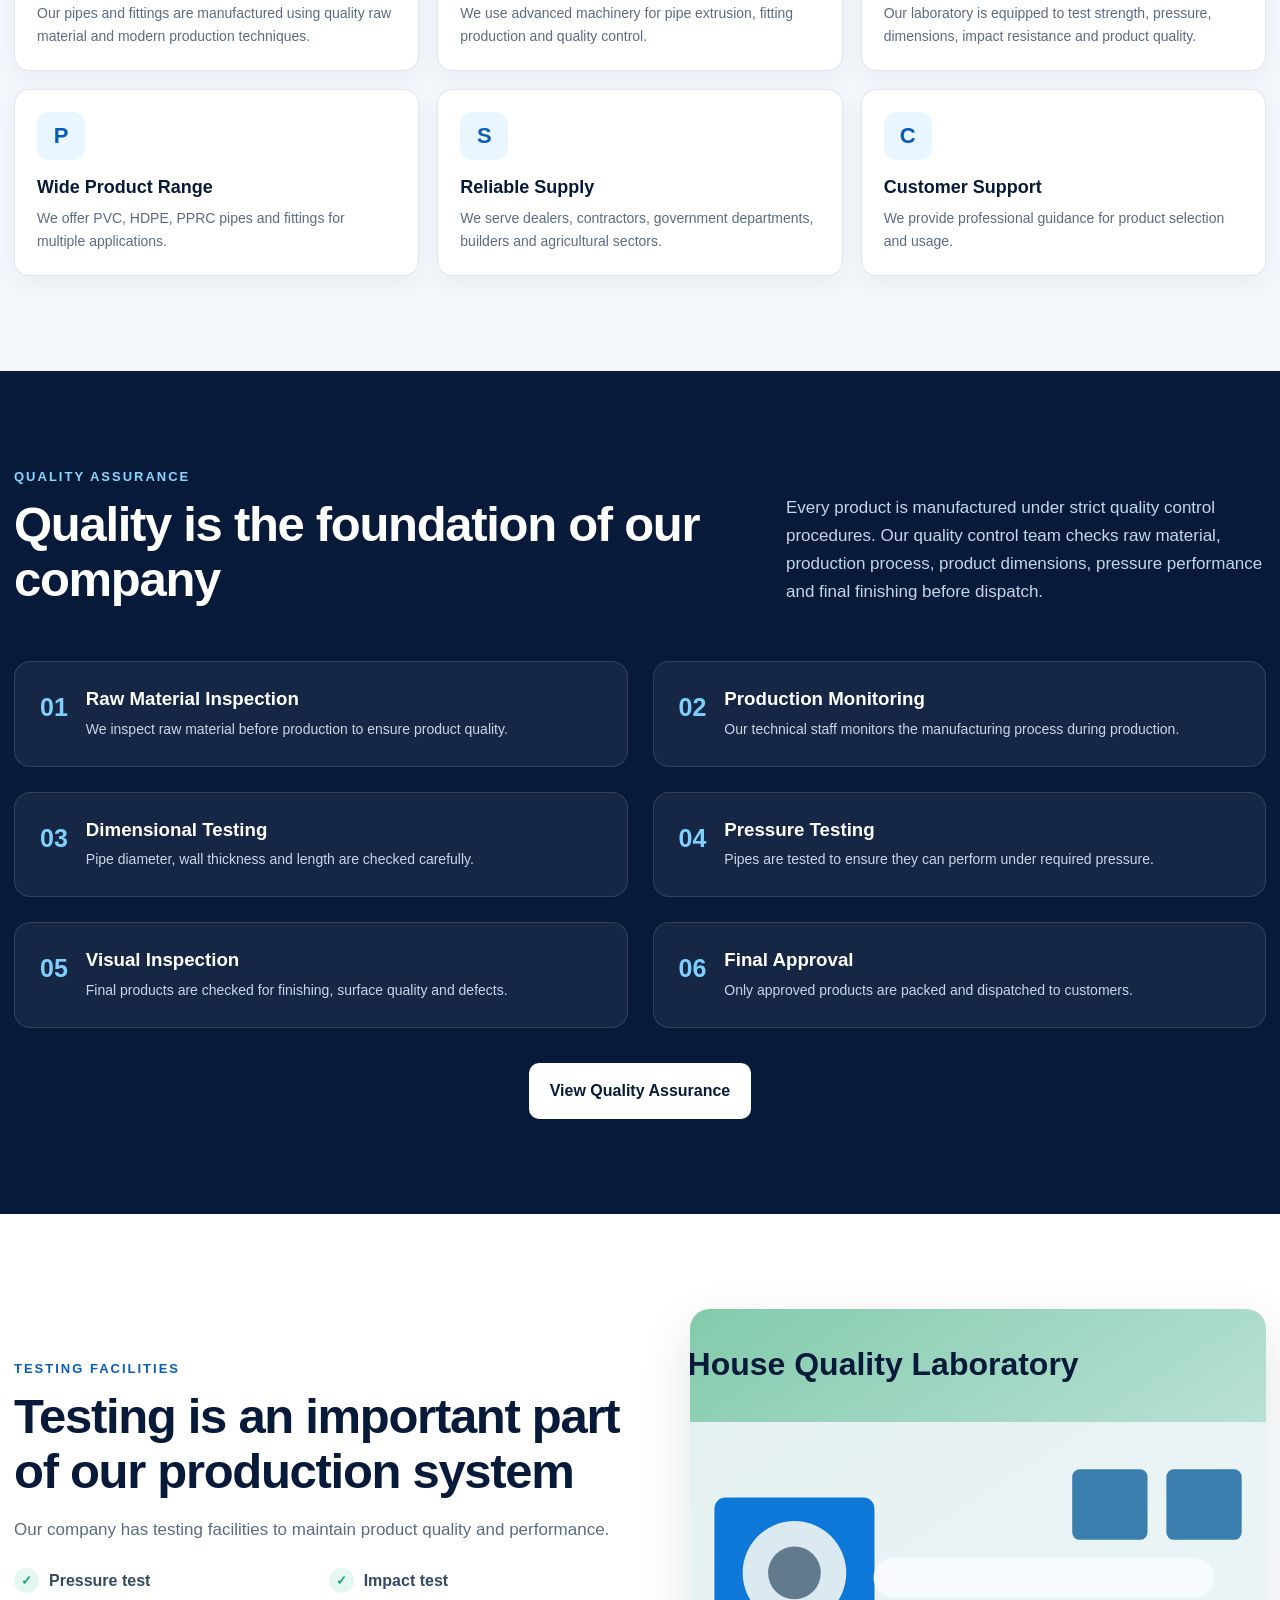
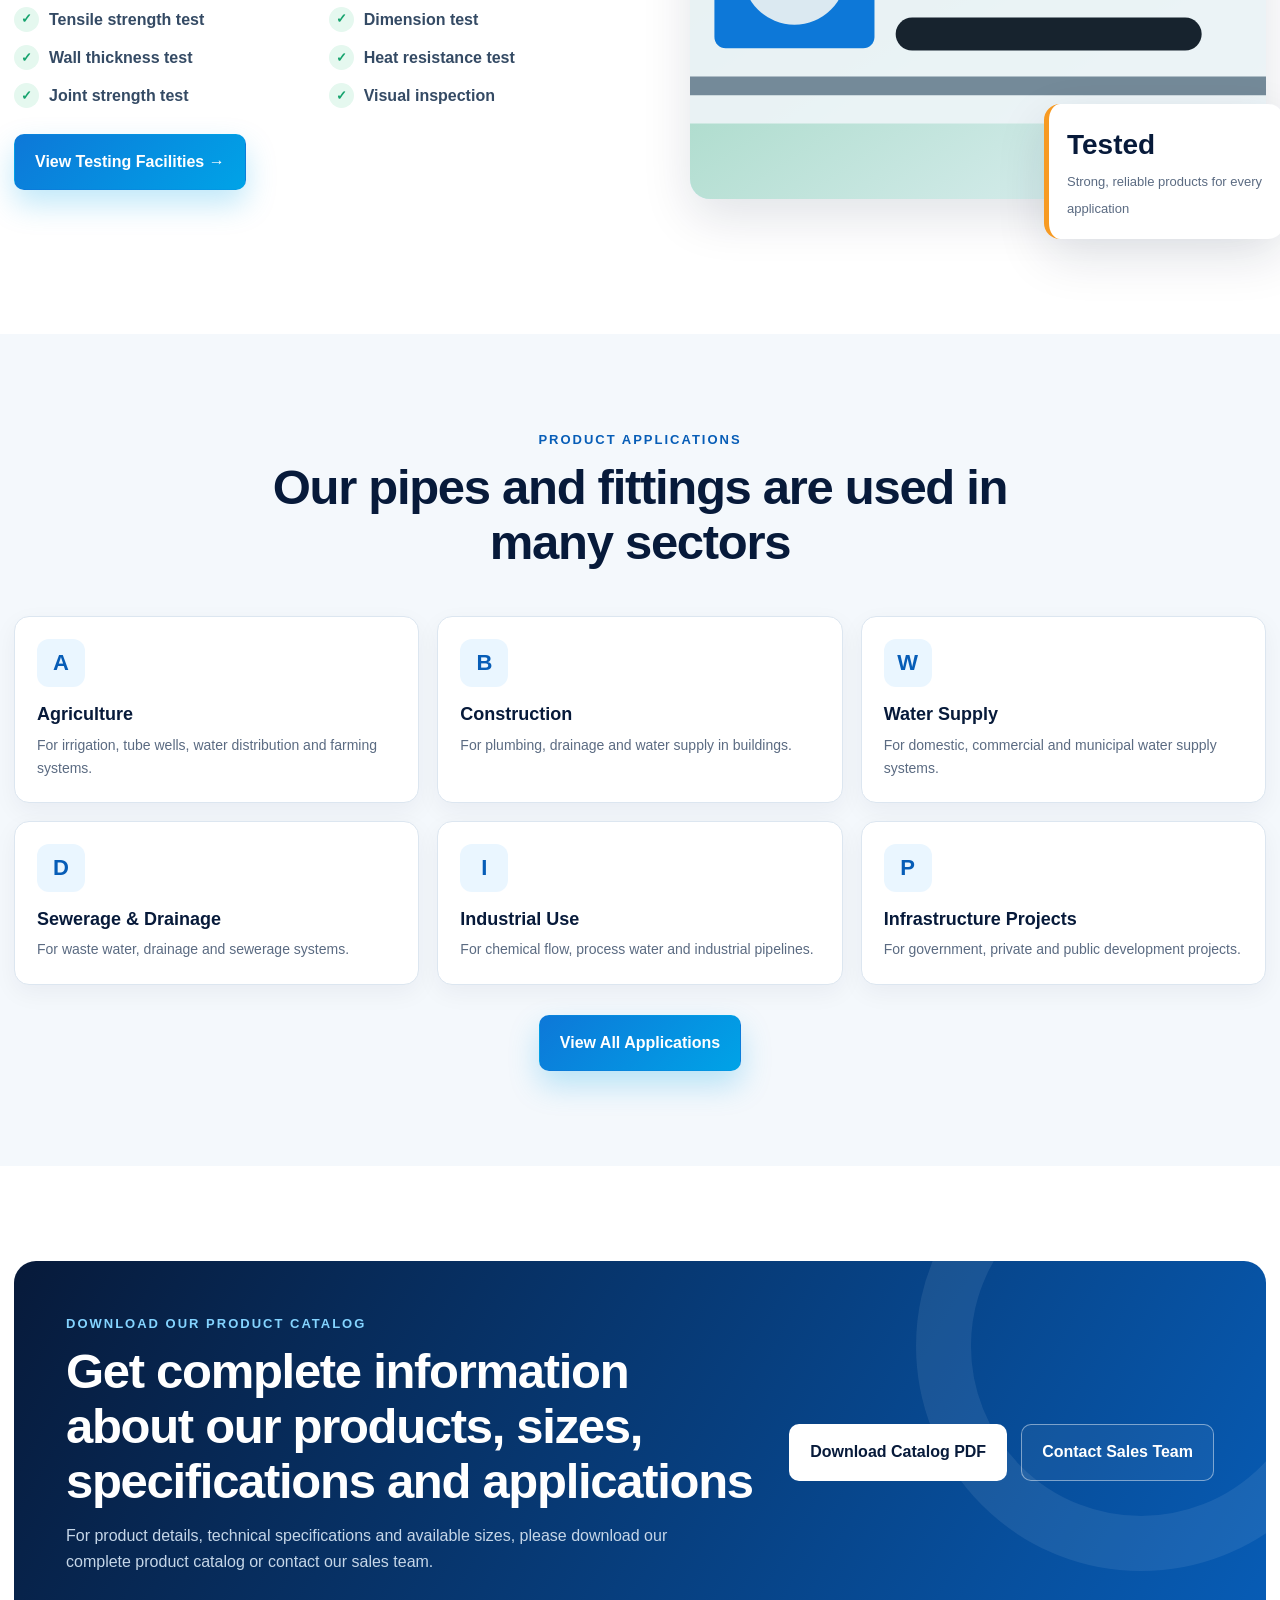
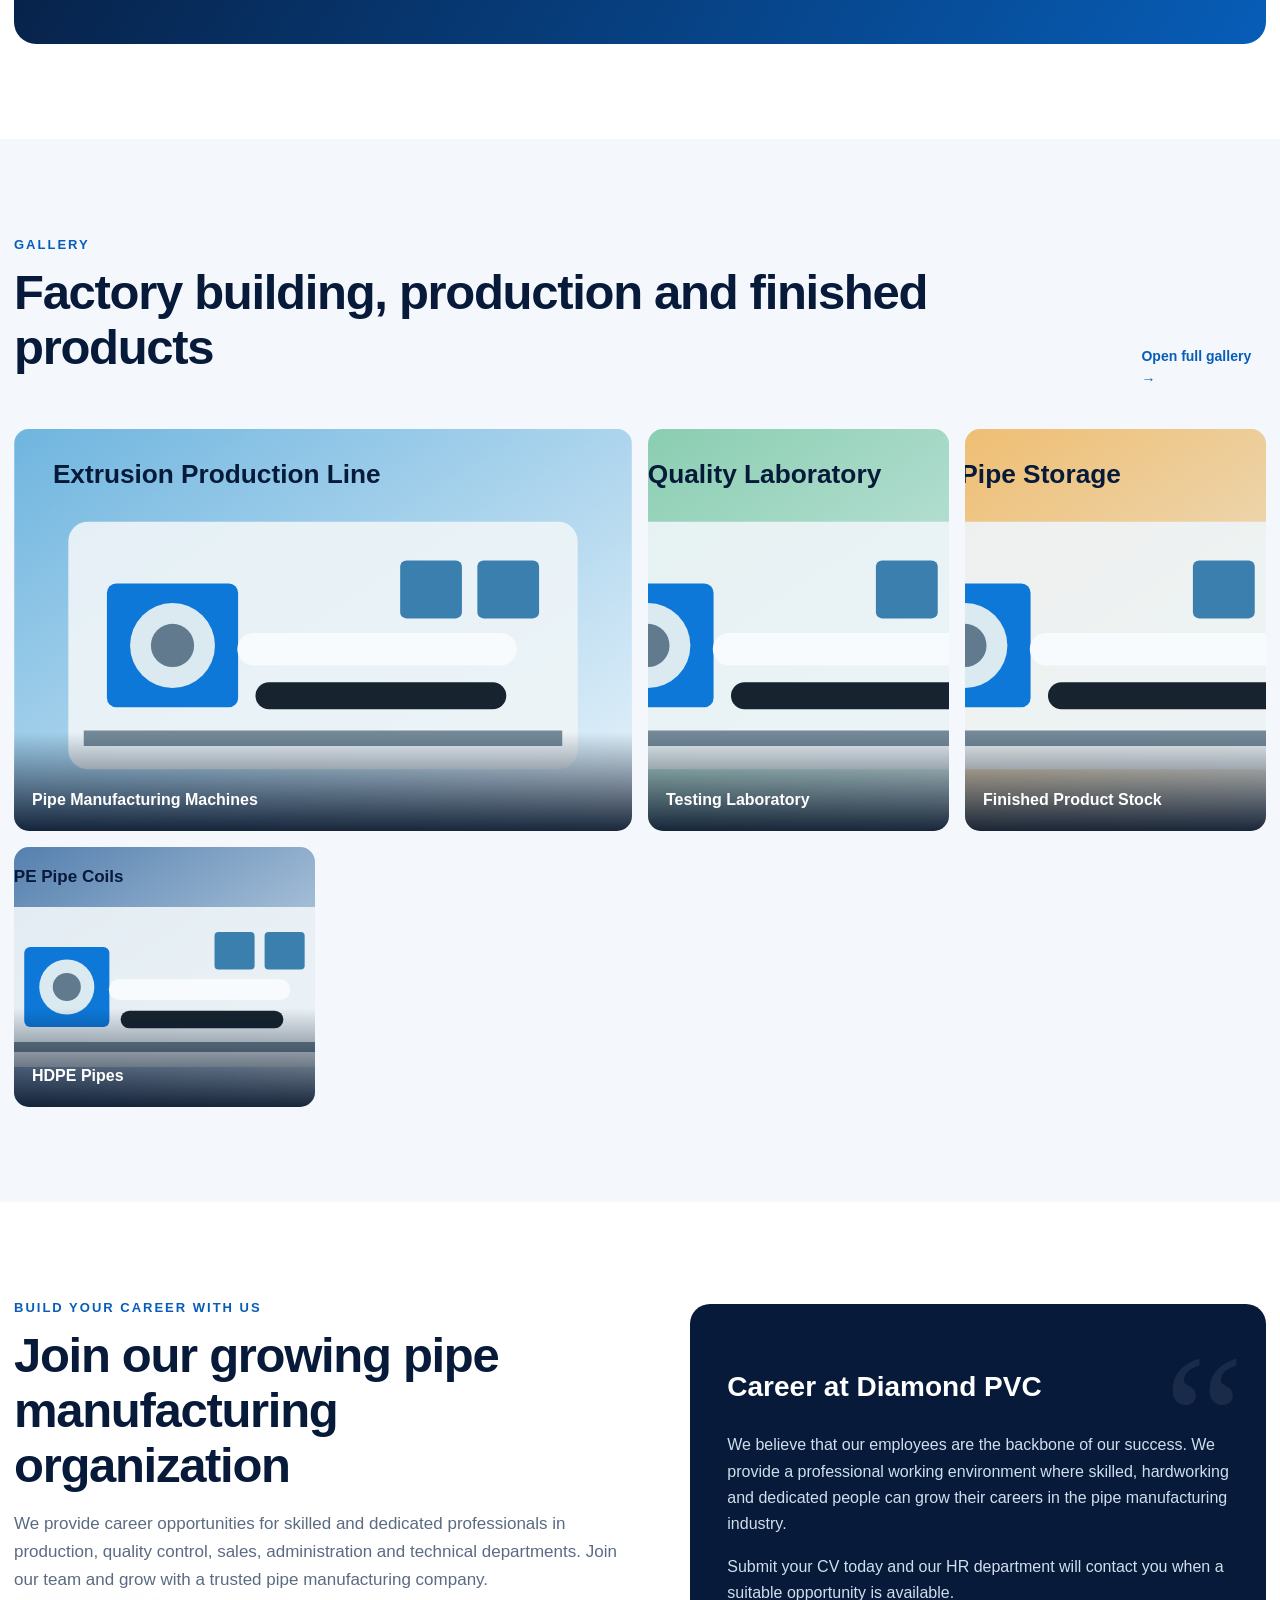
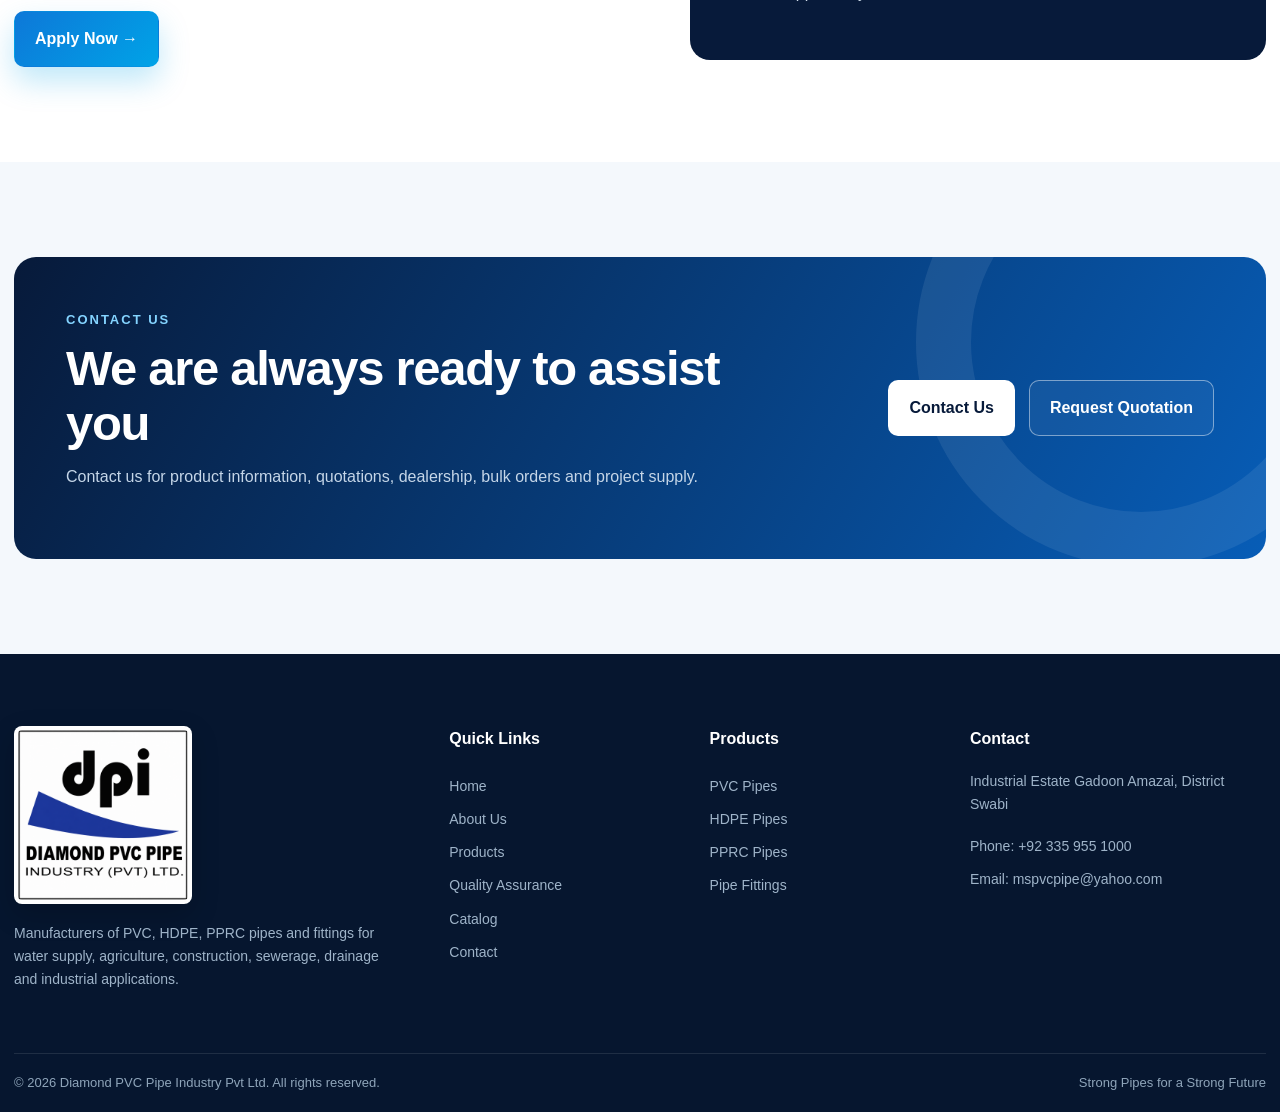
==== commit 07d2704a: "Refactor navigation structure and styling across multiple HTML pages for consistency and improved us" ====
--- a/index.html
+++ b/index.html
@@ -20,28 +20,50 @@
     </div>
   </div>
   <header class="site-header">
-    <div class="container navbar"><a class="brand" href="index.html"><img src="assets/diamond-logo-mark.png"
-          alt="Diamond PVC Pipe Industry official logo"><span class="brand-copy"><strong>DIAMOND PVC PIPE
-            INDUSTRY</strong><span>Manufacturers of PVC, HDPE, PPRC Pipes &amp; Fittings</span></span></a><button
-        class="nav-toggle" aria-label="Open navigation" aria-expanded="false">☰</button>
-      <nav class="nav-menu">
-        <a class="nav-link active" href="index.html">Home</a>
-        <div class="nav-item has-dropdown"><a class="nav-link" href="about.html">About Us <small>▾</small></a>
-          <div class="dropdown"><a href="about.html#profile">Company Profile</a><a href="about.html#introduction">Company
-              Introduction</a><a href="about.html#mission">Mission &amp; Vision</a><a href="about.html#ceo">CEO's
-              Message</a></div>
-        </div>
-        <div class="nav-item has-dropdown"><a class="nav-link" href="products.html">Products <small>▾</small></a>
-          <div class="dropdown"><a href="products.html#pvc">PVC Pipes</a><a href="products.html#hdpe">HDPE Pipes</a><a
-              href="products.html#pprc">PPRC Pipes</a><a href="products.html#fittings">Pipe Fittings</a></div>
-        </div>
-        <a class="nav-link" href="quality.html">Quality Assurance</a>
-        <a class="nav-link" href="testing.html">Testing Facilities</a>
-        <a class="nav-link" href="manufacturing.html">Manufacturing</a>
-        <a class="nav-link" href="gallery.html">Gallery</a>
-        <a class="nav-link" href="careers.html">Career</a>
-        <a class="nav-link" href="contact.html">Contact Us</a>
-      </nav><a class="nav-cta" href="contact.html#quote">Get a Quotation</a>
+    <div class="container navbar">
+      <a class="brand" href="index.html">
+        <img src="assets/diamond-logo-mark.png" alt="Diamond PVC Pipe Industry official logo">
+        <span class="brand-copy">
+          <strong>DIAMOND PVC PIPE INDUSTRY</strong>
+          <span>PVC, HDPE &amp; PPRC Pipes &amp; Fittings</span>
+        </span>
+      </a>
+      <button class="nav-toggle" aria-label="Open navigation" aria-expanded="false">☰</button>
+      <div class="navbar-end">
+        <nav class="nav-menu">
+          <a class="nav-link active" href="index.html">Home</a>
+          <div class="nav-item has-dropdown">
+            <a class="nav-link" href="about.html">About <small>▾</small></a>
+            <div class="dropdown">
+              <a href="about.html#profile">Company Profile</a>
+              <a href="about.html#introduction">Company Introduction</a>
+              <a href="about.html#mission">Mission &amp; Vision</a>
+              <a href="about.html#ceo">CEO's Message</a>
+            </div>
+          </div>
+          <div class="nav-item has-dropdown">
+            <a class="nav-link" href="products.html">Products <small>▾</small></a>
+            <div class="dropdown">
+              <a href="products.html#pvc">PVC Pipes</a>
+              <a href="products.html#hdpe">HDPE Pipes</a>
+              <a href="products.html#pprc">PPRC Pipes</a>
+              <a href="products.html#fittings">Pipe Fittings</a>
+            </div>
+          </div>
+          <div class="nav-item has-dropdown">
+            <a class="nav-link" href="quality.html">Quality <small>▾</small></a>
+            <div class="dropdown">
+              <a href="quality.html">Quality Assurance</a>
+              <a href="testing.html">Testing Facilities</a>
+              <a href="manufacturing.html">Manufacturing Process</a>
+            </div>
+          </div>
+          <a class="nav-link" href="gallery.html">Gallery</a>
+          <a class="nav-link" href="careers.html">Career</a>
+          <a class="nav-link" href="contact.html">Contact</a>
+        </nav>
+        <a class="nav-cta" href="contact.html#quote">Get Quote</a>
+      </div>
     </div>
   </header>
   <main>
--- a/css/styles.css
+++ b/css/styles.css
@@ -15,7 +15,7 @@
   --white:#fff;
   --shadow:0 18px 50px rgba(7,26,58,.12);
   --radius:18px;
-  --container:min(1180px, calc(100% - 36px));
+  --container:min(1380px, calc(100% - 28px));
 }
 *{box-sizing:border-box}
 html{scroll-behavior:smooth}
@@ -29,21 +29,24 @@
 .topbar-left,.topbar-right{display:flex;align-items:center;gap:20px;flex-wrap:wrap}
 .topbar a:hover{color:#fff}
 .site-header{position:sticky;top:0;z-index:1000;background:rgba(255,255,255,.96);backdrop-filter:blur(12px);box-shadow:0 2px 18px rgba(7,26,58,.08)}
-.navbar{display:flex;align-items:center;justify-content:space-between;min-height:84px;gap:24px}
-.brand{display:flex;align-items:center;gap:13px;min-width:318px}
-.brand img{width:92px;height:62px;object-fit:contain;object-position:center}
-.brand-copy strong{display:block;color:var(--navy);font-size:16px;letter-spacing:.2px;line-height:1.25}
-.brand-copy span{display:block;color:var(--blue);font-size:11px;font-weight:800;letter-spacing:1.8px;text-transform:uppercase;margin-top:4px}
-.nav-menu{display:flex;align-items:center;gap:4px;margin-left:auto}
-.nav-item{position:relative}
-.nav-link{display:flex;align-items:center;gap:5px;padding:30px 8px;color:#203650;font-size:13px;font-weight:700}
+.navbar{display:grid;grid-template-columns:auto minmax(0,1fr) auto;align-items:center;column-gap:16px;min-height:76px;padding:6px 0}
+.brand{display:flex;align-items:center;gap:10px;min-width:0;max-width:255px}
+.brand img{width:68px;height:46px;object-fit:contain;object-position:center;flex-shrink:0}
+.brand-copy{min-width:0}
+.brand-copy strong{display:block;color:var(--navy);font-size:13px;letter-spacing:.15px;line-height:1.2;white-space:nowrap}
+.brand-copy span{display:block;color:var(--blue);font-size:8.5px;font-weight:800;letter-spacing:1.1px;text-transform:uppercase;margin-top:3px;line-height:1.35}
+.navbar-end{display:flex;align-items:center;justify-content:flex-end;gap:10px;min-width:0}
+.nav-menu{display:flex;align-items:center;justify-content:center;flex-wrap:nowrap;gap:0;margin:0;min-width:0}
+.nav-item{position:relative;flex-shrink:0}
+.nav-link{display:inline-flex;align-items:center;gap:3px;padding:10px 7px;color:#203650;font-size:11.5px;font-weight:700;line-height:1;white-space:nowrap}
+.nav-link small{font-size:8px;line-height:1;opacity:.7}
 .nav-link:hover,.nav-link.active{color:var(--blue)}
-.dropdown{position:absolute;top:78px;left:0;min-width:245px;background:#fff;border:1px solid var(--line);border-radius:12px;box-shadow:var(--shadow);padding:10px;opacity:0;visibility:hidden;transform:translateY(10px);transition:.2s}
+.dropdown{position:absolute;top:68px;left:0;min-width:220px;background:#fff;border:1px solid var(--line);border-radius:12px;box-shadow:var(--shadow);padding:10px;opacity:0;visibility:hidden;transform:translateY(10px);transition:.2s;z-index:20}
 .nav-item:hover .dropdown,.nav-item:focus-within .dropdown{opacity:1;visibility:visible;transform:none}
-.dropdown a{display:block;padding:10px 12px;border-radius:8px;color:#334963;font-size:14px;font-weight:650}
+.dropdown a{display:block;padding:10px 12px;border-radius:8px;color:#334963;font-size:13px;font-weight:650;white-space:nowrap}
 .dropdown a:hover{background:var(--sky);color:var(--blue)}
-.nav-cta{display:inline-flex;align-items:center;justify-content:center;background:linear-gradient(135deg,var(--blue),var(--cyan));color:#fff;padding:12px 18px;border-radius:10px;font-size:14px;font-weight:800;box-shadow:0 10px 25px rgba(7,93,183,.25)}
-.nav-toggle{display:none;border:0;background:var(--sky);color:var(--navy);width:46px;height:46px;border-radius:10px;font-size:24px;cursor:pointer}
+.nav-cta{display:inline-flex;align-items:center;justify-content:center;background:linear-gradient(135deg,var(--blue),var(--cyan));color:#fff;padding:10px 14px;border-radius:10px;font-size:12px;font-weight:800;line-height:1.2;white-space:nowrap;flex-shrink:0;box-shadow:0 10px 25px rgba(7,93,183,.25)}
+.nav-toggle{display:none;border:0;background:var(--sky);color:var(--navy);width:46px;height:46px;border-radius:10px;font-size:24px;cursor:pointer;justify-self:end}
 .hero{position:relative;overflow:hidden;background:var(--navy);min-height:650px}
 .hero-slide{position:absolute;inset:0;opacity:0;visibility:hidden;transition:opacity .6s ease;display:flex;align-items:center}
 .hero-slide.active{opacity:1;visibility:visible}
@@ -141,7 +144,9 @@
 .reveal{opacity:1;transform:none;transition:.45s ease}.reveal.visible{opacity:1;transform:none}
 .lightbox{position:fixed;inset:0;background:rgba(2,10,24,.92);z-index:2000;display:none;align-items:center;justify-content:center;padding:30px}.lightbox.open{display:flex}.lightbox img{max-height:88vh;max-width:92vw;border-radius:12px}.lightbox-close{position:absolute;right:24px;top:18px;color:#fff;background:transparent;border:0;font-size:38px;cursor:pointer}
 @media(max-width:1050px){
- .nav-toggle{display:block}.nav-cta{display:none}.brand{min-width:auto}.nav-menu{position:absolute;top:84px;left:0;right:0;background:#fff;display:none;flex-direction:column;align-items:stretch;padding:15px 20px 25px;border-top:1px solid var(--line);box-shadow:0 15px 25px rgba(7,26,58,.1)}.nav-menu.open{display:flex}.nav-link{padding:12px}.dropdown{position:static;box-shadow:none;border:0;padding:0 0 0 12px;opacity:1;visibility:visible;transform:none;display:none}.nav-item.open .dropdown{display:block}
+ .site-header .navbar{position:relative;display:flex;align-items:center;justify-content:space-between;gap:12px}
+ .navbar-end{position:static;flex:0;display:block}
+ .nav-toggle{display:block;margin-left:auto}.nav-cta{display:none}.brand{max-width:none;flex:1;min-width:0}.nav-menu{position:absolute;top:100%;left:0;right:0;background:#fff;display:none;flex-direction:column;align-items:stretch;padding:15px 20px 25px;border-top:1px solid var(--line);box-shadow:0 15px 25px rgba(7,26,58,.1);flex-wrap:wrap;z-index:30}.nav-menu.open{display:flex}.nav-link{padding:12px 8px;font-size:14px;white-space:normal}.dropdown{position:static;box-shadow:none;border:0;padding:0 0 0 12px;opacity:1;visibility:visible;transform:none;display:none}.nav-item.open .dropdown{display:block}
  .product-grid{grid-template-columns:repeat(2,1fr)}.about-grid,.contact-grid{grid-template-columns:1fr}.image-stack{max-width:650px}.gallery-grid{grid-template-columns:repeat(2,1fr)}.footer-grid{grid-template-columns:1.3fr 1fr 1fr}.footer-grid>div:last-child{grid-column:1/-1}.career-grid{grid-template-columns:1fr 1fr}
 }
 @media(max-width:720px){
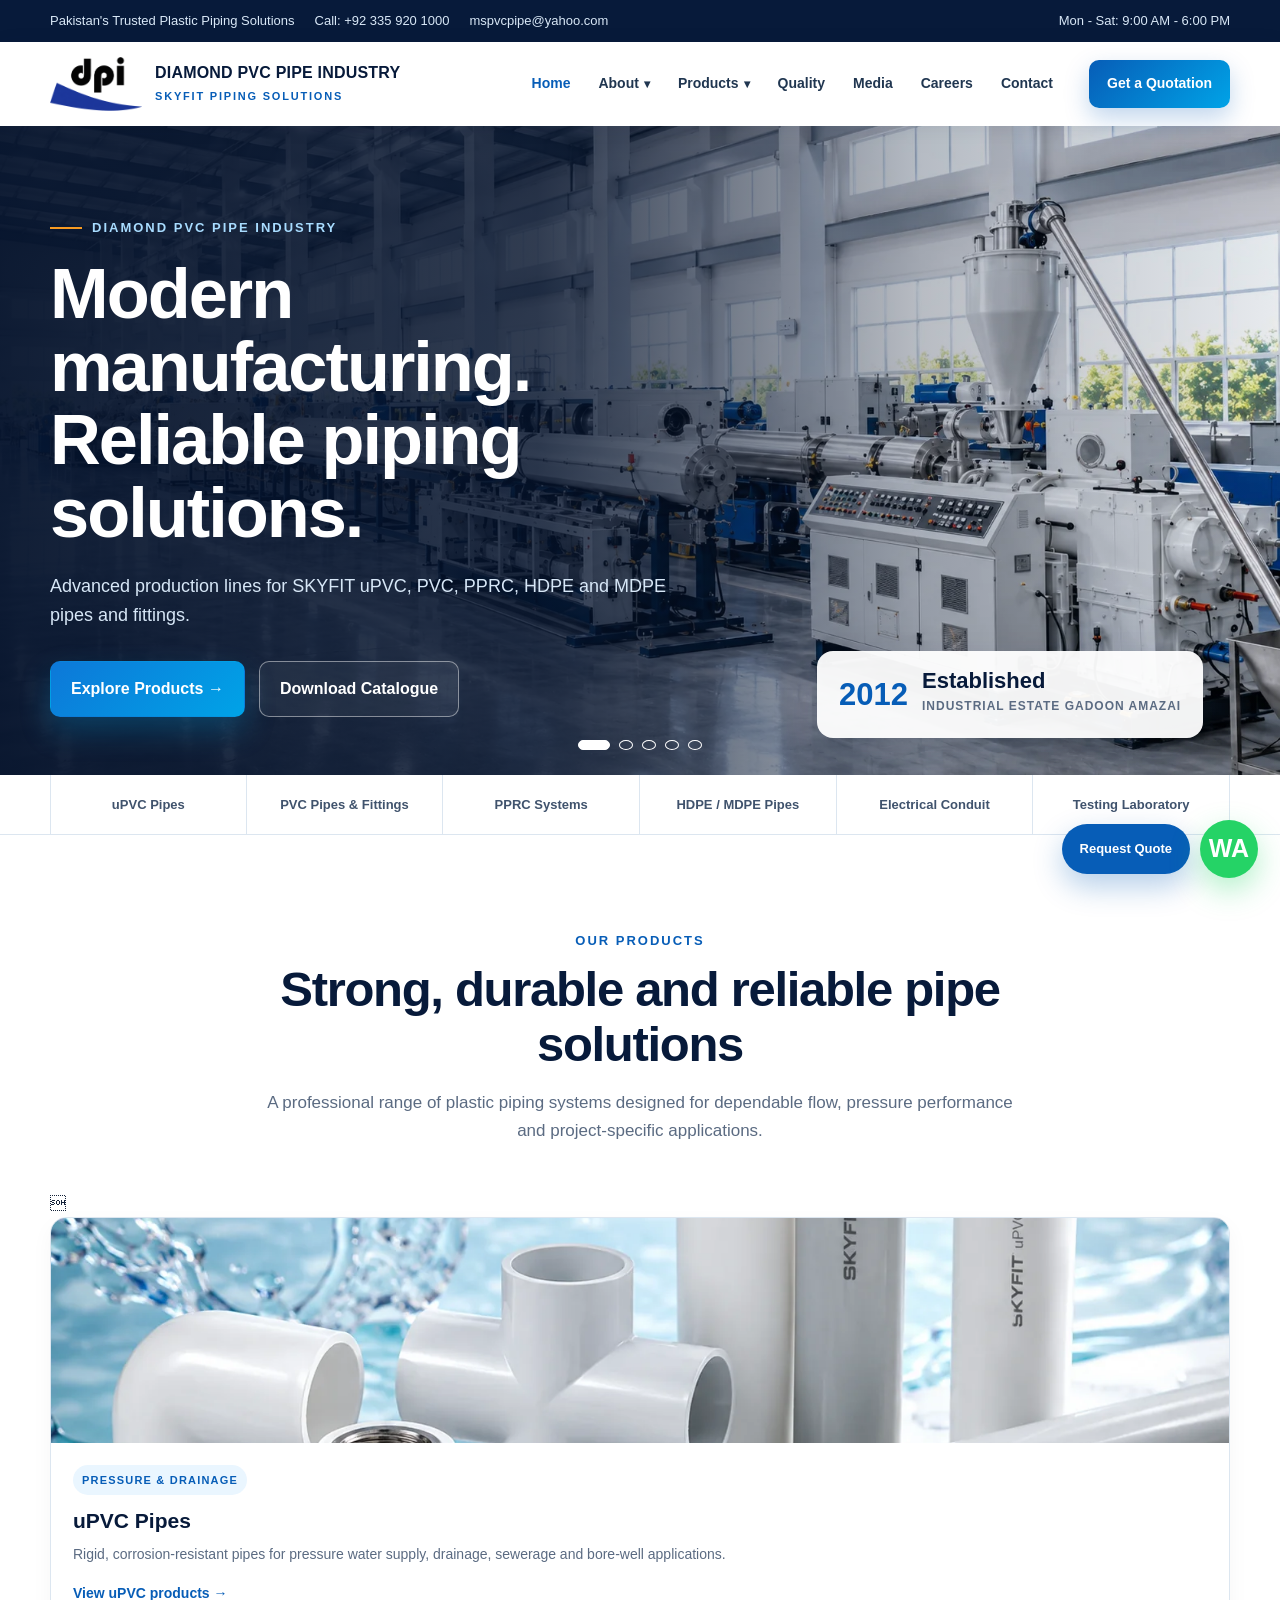
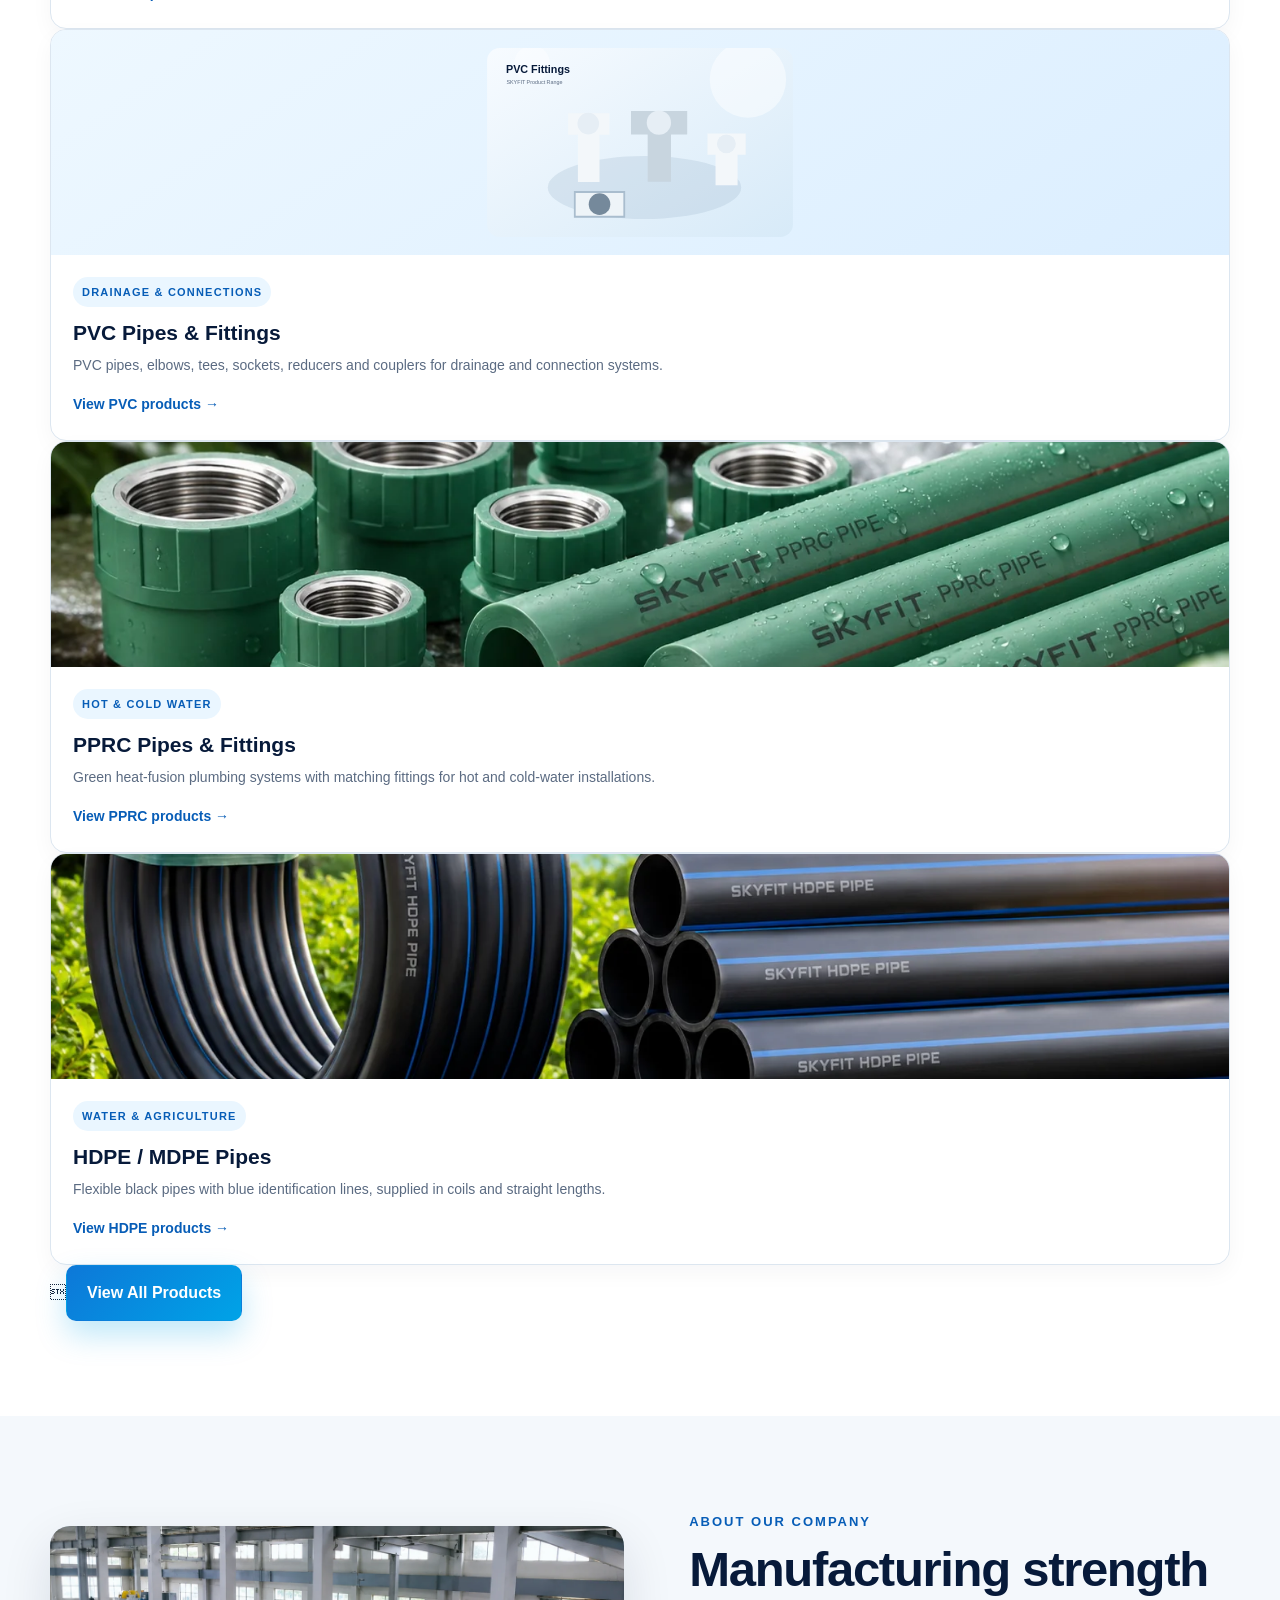
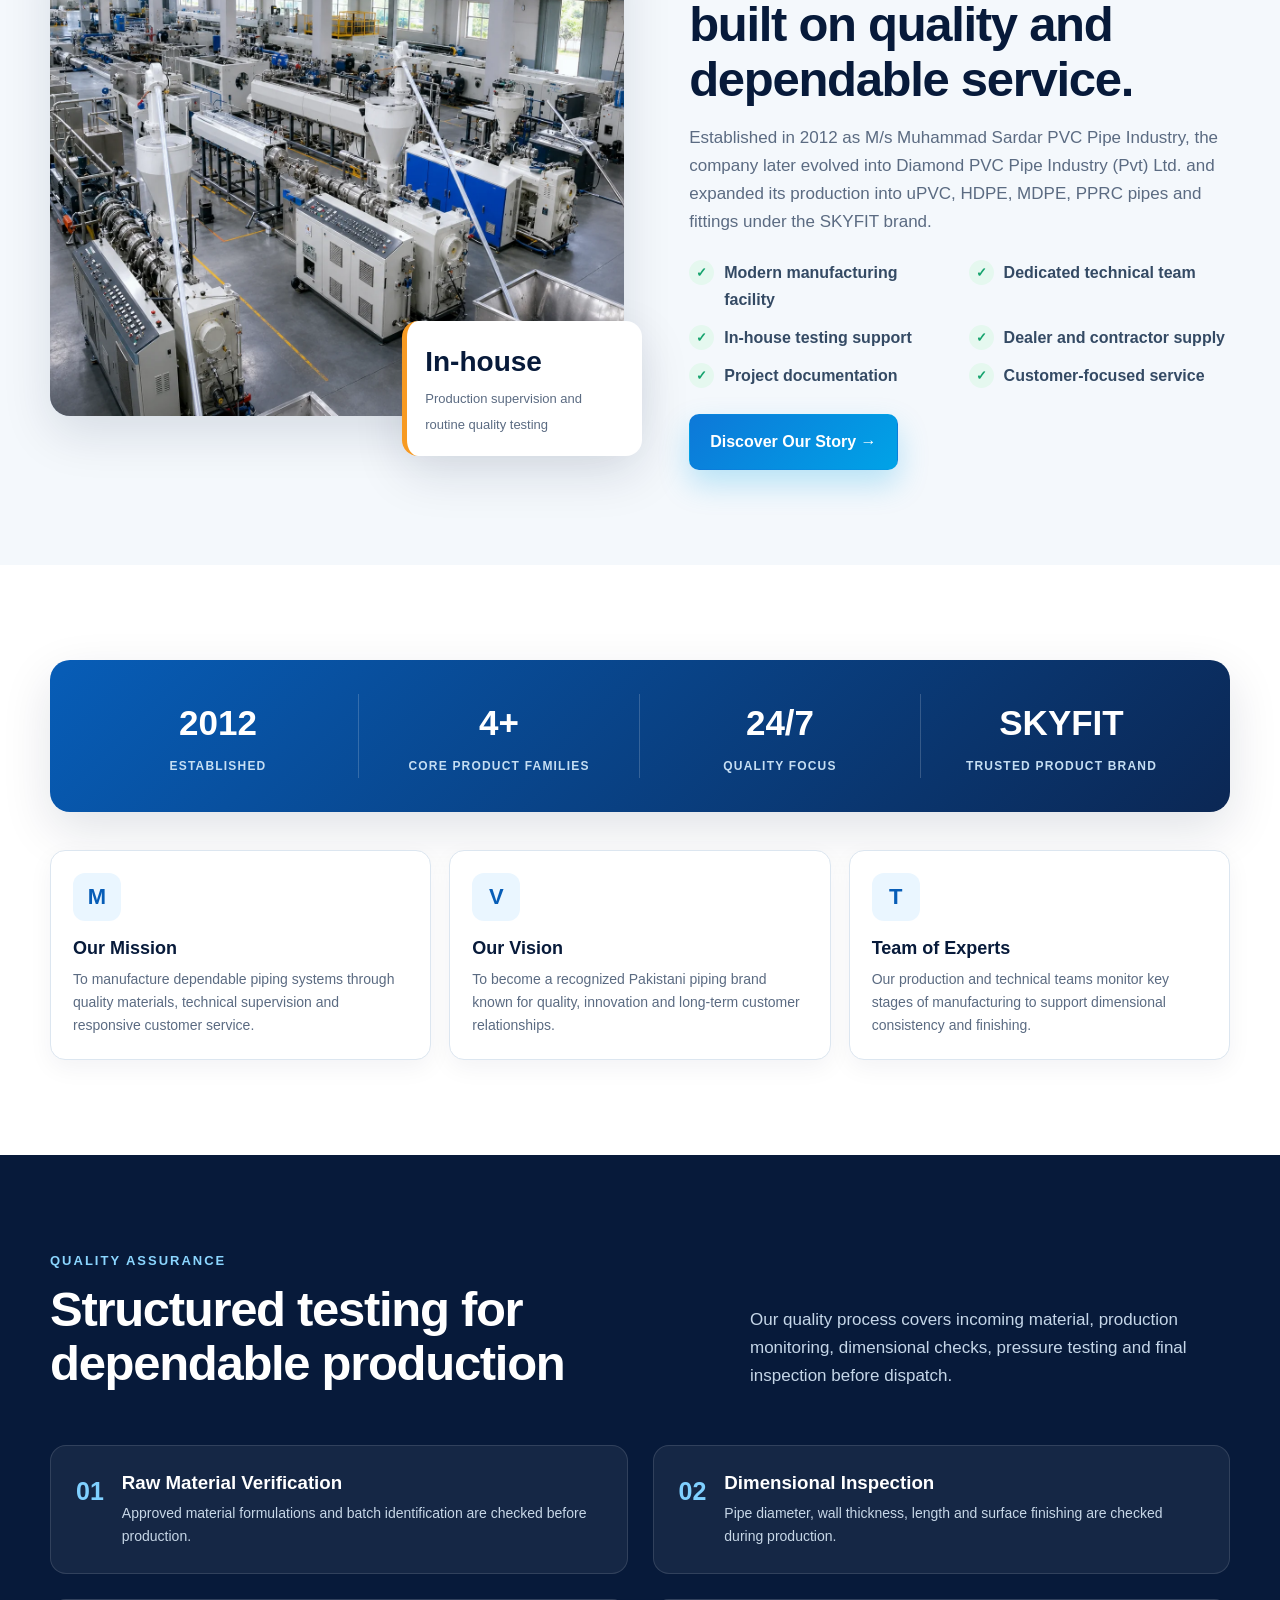
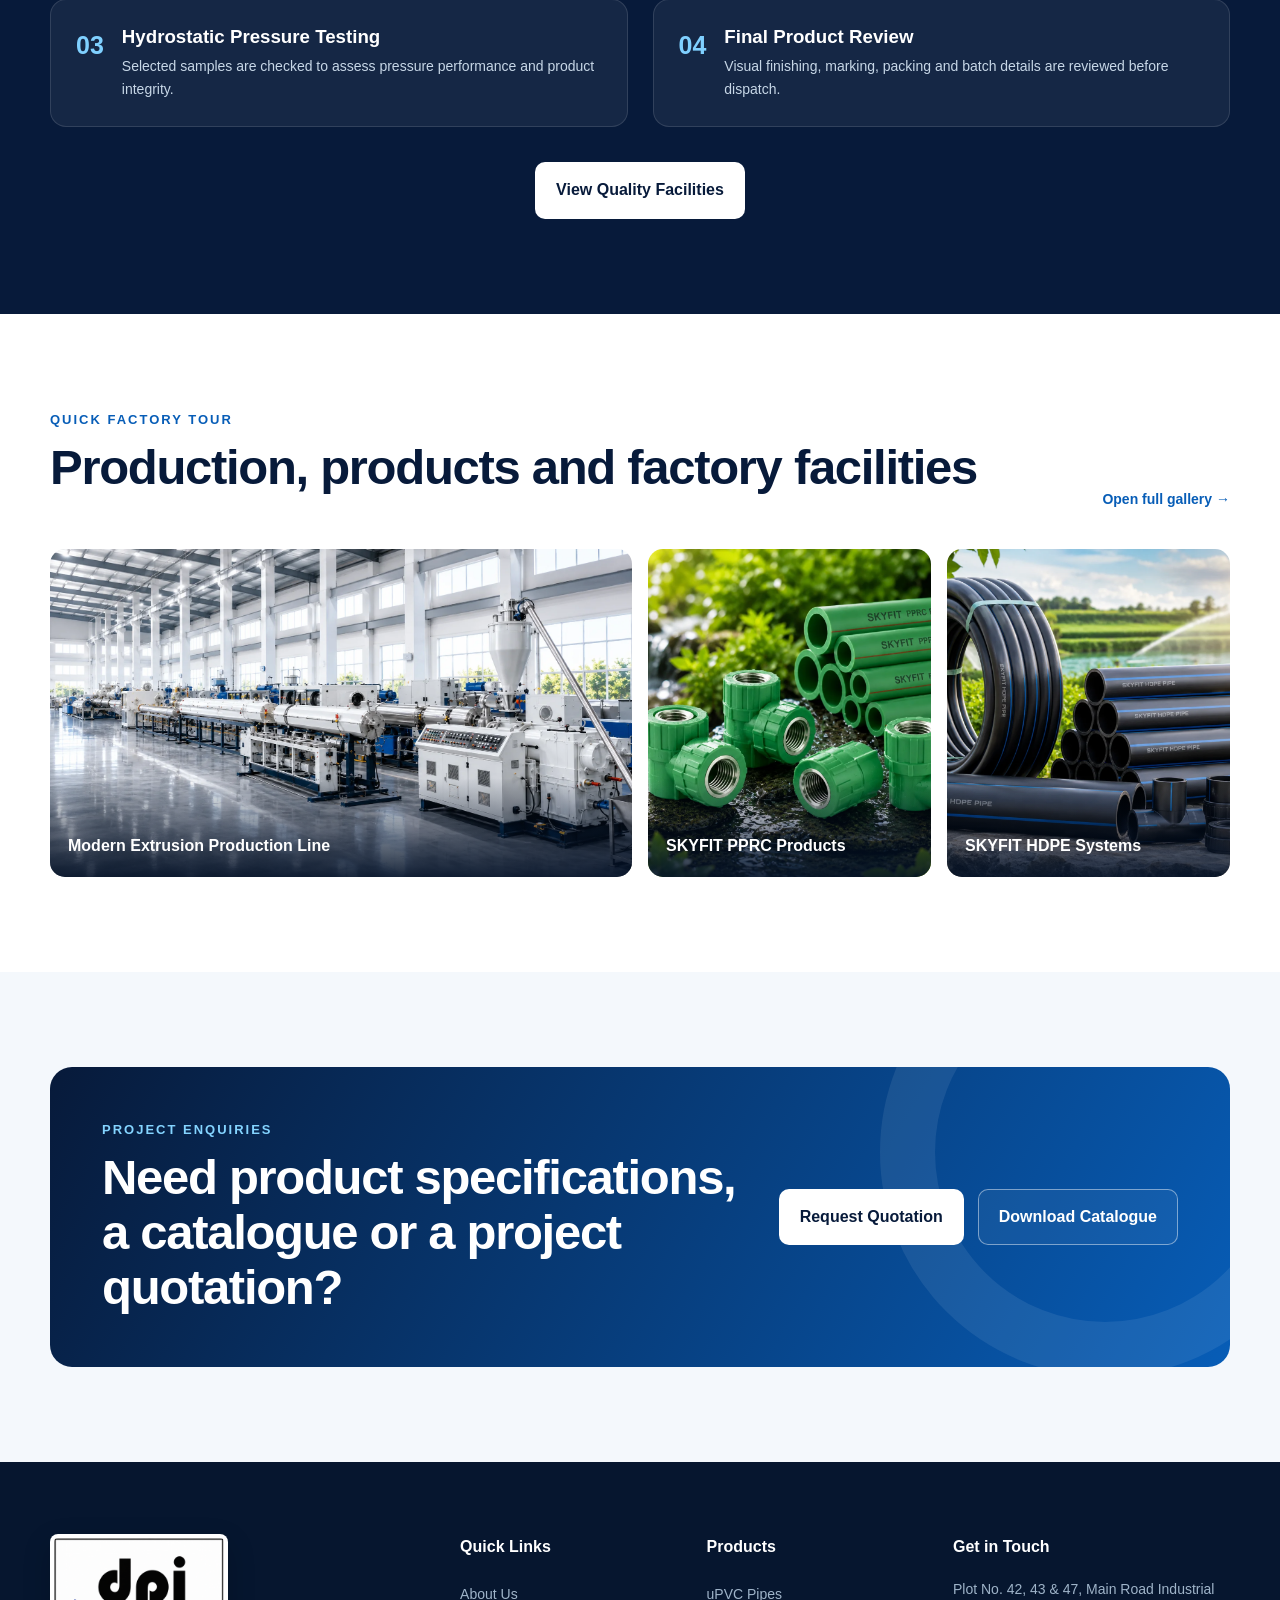
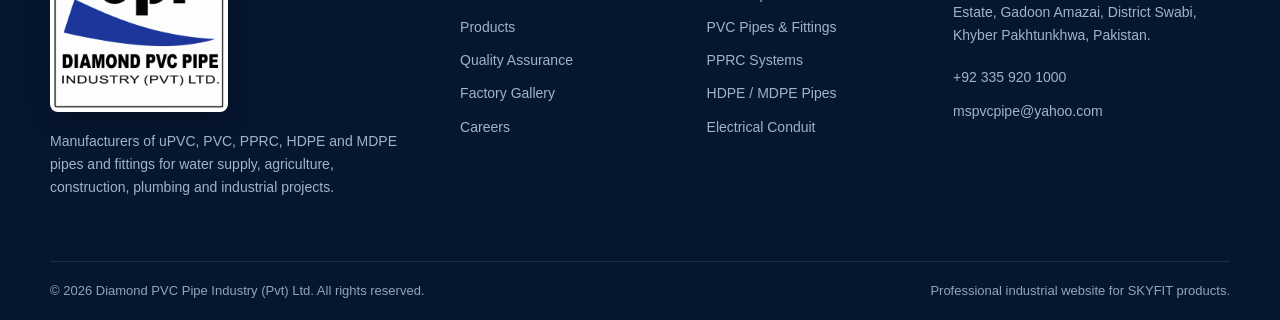
==== commit 12245921: "Remove redundant HTML structure from multiple pages, streamlining the codebase for improved maintain" ====
--- a/index.html
+++ b/index.html
@@ -1,432 +1,33 @@
-<!doctype html>
-<html lang="en">
-
-<head>
-  <meta charset="utf-8">
-  <meta name="viewport" content="width=device-width,initial-scale=1">
-  <meta name="description"
-    content="Diamond PVC Pipe Industry Pvt Ltd — trusted manufacturer of PVC, HDPE, PPRC pipes and fittings for agriculture, construction, water supply and industrial sectors.">
-  <title>Home | Diamond PVC Pipe Industry Pvt Ltd</title>
-  <link rel="icon" type="image/png" href="assets/favicon.png">
-  <link rel="stylesheet" href="css/styles.css">
-</head>
-
-<body>
-  <div class="topbar">
-    <div class="container">
-      <div class="topbar-left"><span>Quality Pipes, Trusted Performance</span><a href="tel:+923359201000">Call:
-          +92 335 955 1000</a><a href="mailto:mspvcpipe@yahoo.com">mspvcpipe@yahoo.com</a></div>
-      <div class="topbar-right"><span>Mon - Sat: 9:00 AM - 6:00 PM</span></div>
-    </div>
-  </div>
-  <header class="site-header">
-    <div class="container navbar">
-      <a class="brand" href="index.html">
-        <img src="assets/diamond-logo-mark.png" alt="Diamond PVC Pipe Industry official logo">
-        <span class="brand-copy">
-          <strong>DIAMOND PVC PIPE INDUSTRY</strong>
-          <span>PVC, HDPE &amp; PPRC Pipes &amp; Fittings</span>
-        </span>
-      </a>
-      <button class="nav-toggle" aria-label="Open navigation" aria-expanded="false">☰</button>
-      <div class="navbar-end">
-        <nav class="nav-menu">
-          <a class="nav-link active" href="index.html">Home</a>
-          <div class="nav-item has-dropdown">
-            <a class="nav-link" href="about.html">About <small>▾</small></a>
-            <div class="dropdown">
-              <a href="about.html#profile">Company Profile</a>
-              <a href="about.html#introduction">Company Introduction</a>
-              <a href="about.html#mission">Mission &amp; Vision</a>
-              <a href="about.html#ceo">CEO's Message</a>
-            </div>
-          </div>
-          <div class="nav-item has-dropdown">
-            <a class="nav-link" href="products.html">Products <small>▾</small></a>
-            <div class="dropdown">
-              <a href="products.html#pvc">PVC Pipes</a>
-              <a href="products.html#hdpe">HDPE Pipes</a>
-              <a href="products.html#pprc">PPRC Pipes</a>
-              <a href="products.html#fittings">Pipe Fittings</a>
-            </div>
-          </div>
-          <div class="nav-item has-dropdown">
-            <a class="nav-link" href="quality.html">Quality <small>▾</small></a>
-            <div class="dropdown">
-              <a href="quality.html">Quality Assurance</a>
-              <a href="testing.html">Testing Facilities</a>
-              <a href="manufacturing.html">Manufacturing Process</a>
-            </div>
-          </div>
-          <a class="nav-link" href="gallery.html">Gallery</a>
-          <a class="nav-link" href="careers.html">Career</a>
-          <a class="nav-link" href="contact.html">Contact</a>
-        </nav>
-        <a class="nav-cta" href="contact.html#quote">Get Quote</a>
-      </div>
-    </div>
-  </header>
-  <main>
-    <section class="hero">
-      <article class="hero-slide active"><img class="bg" src="assets/hero-manufacturing.svg"
-          alt="Pipe manufacturing facility">
-        <div class="container">
-          <div class="hero-content"><span class="kicker">Diamond PVC Pipe Industry Pvt Ltd</span>
-            <h1>Strong, Durable &amp; Reliable Pipe Solutions</h1>
-            <p>We manufacture high-quality PVC, HDPE, PPRC pipes and fittings for water supply, agriculture,
-              construction, sewerage, drainage, plumbing and industrial use. Our products are manufactured with modern
-              machinery, quality raw material and strict testing procedures to ensure long-lasting performance.</p>
-            <div class="actions"><a class="btn btn-primary" href="products.html">View Our Products →</a><a
-                class="btn btn-outline" href="assets/diamond-pvc-company-profile.pdf" download>Download Catalog</a>
-            </div>
-          </div>
-        </div>
-      </article>
-      <div class="hero-dots"><button class="hero-dot active" aria-label="Slide 1"></button></div>
-      <div class="hero-badge">
-        <div style="font-size:31px;color:#075db7;font-weight:900">2012</div>
-        <div><strong>Established</strong><span>Industrial Estate Gadoon Amazai</span></div>
-      </div>
-    </section>
-    <section class="category-strip">
-      <div class="container category-grid"><a href="products.html#pvc">PVC Pipes</a><a
-          href="products.html#hdpe">HDPE Pipes</a><a href="products.html#pprc">PPRC Pipes</a><a
-          href="products.html#fittings">Pipe Fittings</a><a href="testing.html">Testing Laboratory</a><a
-          href="applications.html">Applications</a></div>
-    </section>
-    <section class="section section-soft">
-      <div class="container">
-        <div class="section-head center reveal">
-          <p class="eyebrow">Welcome</p>
-          <h2>Welcome to Diamond PVC Pipe Industry Pvt Ltd</h2>
-          <p class="lead">Diamond PVC Pipe Industry Pvt Ltd is a trusted manufacturer of PVC, HDPE, PPRC pipes and
-            fittings, delivering strong, durable and reliable piping solutions for agriculture, construction, water
-            supply and industrial sectors.</p>
-        </div>
-        <div class="about-grid">
-          <div class="reveal">
-            <p>Diamond PVC Pipe Industry Pvt Ltd is a trusted pipe manufacturing organization committed to producing
-              strong, durable and high-performance piping solutions. We specialize in the manufacturing of PVC pipes,
-              HDPE pipes, PPRC pipes and pipe fittings according to customer requirements and market standards.</p>
-            <p>Our focus is on quality, reliability, customer satisfaction and continuous improvement.</p>
-            <a class="btn btn-primary" href="about.html">Learn About Us →</a>
-          </div>
-          <div class="image-stack reveal">
-            <div class="main-img"><img src="assets/gallery/factory-1.svg" alt="Diamond PVC manufacturing plant"></div>
-            <div class="floating"><strong>Since 2012</strong><span>Trusted pipe manufacturing in Gadoon Amazai</span>
-            </div>
-          </div>
-        </div>
-      </div>
-    </section>
-    <section class="section">
-      <div class="container">
-        <div class="section-head center reveal">
-          <p class="eyebrow">Our Products</p>
-          <h2>Complete range of pipe and fitting products</h2>
-          <p class="lead">We manufacture a complete range of pipe and fitting products for different sectors.</p>
-        </div>
-        <div class="product-grid">
-          <article class="product-card reveal">
-            <div class="product-visual"><img src="assets/product-upvc.svg" alt="PVC Pipes"></div>
-            <div class="product-body">
-              <h3>PVC Pipes</h3>
-              <p>Lightweight, durable pipes for water supply, drainage, irrigation, sewerage and construction.</p><a
-                class="more" href="products.html#pvc">View details →</a>
-            </div>
-          </article>
-          <article class="product-card reveal">
-            <div class="product-visual"><img src="assets/product-hdpe.svg" alt="HDPE Pipes"></div>
-            <div class="product-body">
-              <h3>HDPE Pipes</h3>
-              <p>Flexible, high-pressure pipes for water supply, irrigation, industrial and underground systems.</p><a
-                class="more" href="products.html#hdpe">View details →</a>
-            </div>
-          </article>
-          <article class="product-card reveal">
-            <div class="product-visual"><img src="assets/product-pprc.svg" alt="PPRC Pipes"></div>
-            <div class="product-body"><span class="product-tag">SKYFIT</span>
-              <h3>PPRC Pipes</h3>
-              <p>Safe, hygienic pipes for hot and cold water supply in residential and commercial plumbing.</p><a
-                class="more" href="products.html#pprc">View details →</a>
-            </div>
-          </article>
-          <article class="product-card reveal">
-            <div class="product-visual"><img src="assets/product-fittings.svg" alt="Pipe Fittings"></div>
-            <div class="product-body">
-              <h3>Pipe Fittings</h3>
-              <p>Elbows, tees, sockets, couplers, reducers and more for PVC, HDPE and PPRC systems.</p><a class="more"
-                href="products.html#fittings">View details →</a>
-            </div>
-          </article>
-        </div>
-        <div style="text-align:center;margin-top:30px"><a class="btn btn-primary" href="products.html">View All
-            Products</a></div>
-      </div>
-    </section>
-    <section class="section section-soft">
-      <div class="container">
-        <div class="section-head center reveal">
-          <p class="eyebrow">Why Choose Us?</p>
-          <h2>Your trusted partner in pipe manufacturing</h2>
-        </div>
-        <div class="info-cards">
-          <article class="info-card reveal">
-            <div class="icon">Q</div>
-            <h3>High Quality Products</h3>
-            <p>Our pipes and fittings are manufactured using quality raw material and modern production techniques.</p>
-          </article>
-          <article class="info-card reveal">
-            <div class="icon">M</div>
-            <h3>Modern Manufacturing Plant</h3>
-            <p>We use advanced machinery for pipe extrusion, fitting production and quality control.</p>
-          </article>
-          <article class="info-card reveal">
-            <div class="icon">T</div>
-            <h3>Testing Facilities</h3>
-            <p>Our laboratory is equipped to test strength, pressure, dimensions, impact resistance and product
-              quality.</p>
-          </article>
-          <article class="info-card reveal">
-            <div class="icon">P</div>
-            <h3>Wide Product Range</h3>
-            <p>We offer PVC, HDPE, PPRC pipes and fittings for multiple applications.</p>
-          </article>
-          <article class="info-card reveal">
-            <div class="icon">S</div>
-            <h3>Reliable Supply</h3>
-            <p>We serve dealers, contractors, government departments, builders and agricultural sectors.</p>
-          </article>
-          <article class="info-card reveal">
-            <div class="icon">C</div>
-            <h3>Customer Support</h3>
-            <p>We provide professional guidance for product selection and usage.</p>
-          </article>
-        </div>
-      </div>
-    </section>
-    <section class="section section-dark">
-      <div class="container">
-        <div class="section-head reveal">
-          <div>
-            <p class="eyebrow">Quality Assurance</p>
-            <h2>Quality is the foundation of our company</h2>
-          </div>
-          <p class="lead" style="max-width:480px">Every product is manufactured under strict quality control procedures.
-            Our quality control team checks raw material, production process, product dimensions, pressure performance
-            and final finishing before dispatch.</p>
-        </div>
-        <div class="quality-grid">
-          <article class="quality-card reveal">
-            <div class="num">01</div>
-            <div>
-              <h3>Raw Material Inspection</h3>
-              <p>We inspect raw material before production to ensure product quality.</p>
-            </div>
-          </article>
-          <article class="quality-card reveal">
-            <div class="num">02</div>
-            <div>
-              <h3>Production Monitoring</h3>
-              <p>Our technical staff monitors the manufacturing process during production.</p>
-            </div>
-          </article>
-          <article class="quality-card reveal">
-            <div class="num">03</div>
-            <div>
-              <h3>Dimensional Testing</h3>
-              <p>Pipe diameter, wall thickness and length are checked carefully.</p>
-            </div>
-          </article>
-          <article class="quality-card reveal">
-            <div class="num">04</div>
-            <div>
-              <h3>Pressure Testing</h3>
-              <p>Pipes are tested to ensure they can perform under required pressure.</p>
-            </div>
-          </article>
-          <article class="quality-card reveal">
-            <div class="num">05</div>
-            <div>
-              <h3>Visual Inspection</h3>
-              <p>Final products are checked for finishing, surface quality and defects.</p>
-            </div>
-          </article>
-          <article class="quality-card reveal">
-            <div class="num">06</div>
-            <div>
-              <h3>Final Approval</h3>
-              <p>Only approved products are packed and dispatched to customers.</p>
-            </div>
-          </article>
-        </div>
-        <div style="text-align:center;margin-top:35px"><a class="btn btn-light" href="quality.html">View Quality
-            Assurance</a></div>
-      </div>
-    </section>
-    <section class="section">
-      <div class="container about-grid">
-        <div class="reveal">
-          <p class="eyebrow">Testing Facilities</p>
-          <h2>Testing is an important part of our production system</h2>
-          <p class="lead">Our company has testing facilities to maintain product quality and performance.</p>
-          <div class="check-grid">
-            <div class="check">Pressure test</div>
-            <div class="check">Impact test</div>
-            <div class="check">Tensile strength test</div>
-            <div class="check">Dimension test</div>
-            <div class="check">Wall thickness test</div>
-            <div class="check">Heat resistance test</div>
-            <div class="check">Joint strength test</div>
-            <div class="check">Visual inspection</div>
-          </div><a class="btn btn-primary" href="testing.html">View Testing Facilities →</a>
-        </div>
-        <div class="image-stack reveal">
-          <div class="main-img"><img src="assets/gallery/factory-2.svg" alt="Testing laboratory"></div>
-          <div class="floating"><strong>Tested</strong><span>Strong, reliable products for every application</span>
-          </div>
-        </div>
-      </div>
-    </section>
-    <section class="section section-soft">
-      <div class="container">
-        <div class="section-head center reveal">
-          <p class="eyebrow">Product Applications</p>
-          <h2>Our pipes and fittings are used in many sectors</h2>
-        </div>
-        <div class="info-cards">
-          <article class="info-card reveal">
-            <div class="icon">A</div>
-            <h3>Agriculture</h3>
-            <p>For irrigation, tube wells, water distribution and farming systems.</p>
-          </article>
-          <article class="info-card reveal">
-            <div class="icon">B</div>
-            <h3>Construction</h3>
-            <p>For plumbing, drainage and water supply in buildings.</p>
-          </article>
-          <article class="info-card reveal">
-            <div class="icon">W</div>
-            <h3>Water Supply</h3>
-            <p>For domestic, commercial and municipal water supply systems.</p>
-          </article>
-          <article class="info-card reveal">
-            <div class="icon">D</div>
-            <h3>Sewerage &amp; Drainage</h3>
-            <p>For waste water, drainage and sewerage systems.</p>
-          </article>
-          <article class="info-card reveal">
-            <div class="icon">I</div>
-            <h3>Industrial Use</h3>
-            <p>For chemical flow, process water and industrial pipelines.</p>
-          </article>
-          <article class="info-card reveal">
-            <div class="icon">P</div>
-            <h3>Infrastructure Projects</h3>
-            <p>For government, private and public development projects.</p>
-          </article>
-        </div>
-        <div style="text-align:center;margin-top:30px"><a class="btn btn-primary" href="applications.html">View All
-            Applications</a></div>
-      </div>
-    </section>
-    <section class="section">
-      <div class="container cta reveal">
-        <div>
-          <p class="eyebrow" style="color:#84d4ff">Download Our Product Catalog</p>
-          <h2>Get complete information about our products, sizes, specifications and applications</h2>
-          <p style="color:#c5d6e8;margin-top:14px;max-width:620px">For product details, technical specifications and
-            available sizes, please download our complete product catalog or contact our sales team.</p>
-        </div>
-        <div class="actions"><a class="btn btn-light" href="assets/diamond-pvc-company-profile.pdf" download>Download
-            Catalog PDF</a><a class="btn btn-outline" href="contact.html">Contact Sales Team</a></div>
-      </div>
-    </section>
-    <section class="section section-soft">
-      <div class="container">
-        <div class="section-head reveal">
-          <div>
-            <p class="eyebrow">Gallery</p>
-            <h2>Factory building, production and finished products</h2>
-          </div><a class="more" href="gallery.html">Open full gallery →</a>
-        </div>
-        <div class="gallery-grid">
-          <div class="gallery-item wide reveal"><img src="assets/gallery/factory-1.svg" alt="Pipe manufacturing machines">
-            <div class="gallery-overlay">Pipe Manufacturing Machines</div>
-          </div>
-          <div class="gallery-item reveal"><img src="assets/gallery/factory-2.svg" alt="Testing laboratory">
-            <div class="gallery-overlay">Testing Laboratory</div>
-          </div>
-          <div class="gallery-item reveal"><img src="assets/gallery/factory-3.svg" alt="Finished product stock">
-            <div class="gallery-overlay">Finished Product Stock</div>
-          </div>
-          <div class="gallery-item reveal"><img src="assets/gallery/factory-5.svg" alt="HDPE pipes">
-            <div class="gallery-overlay">HDPE Pipes</div>
-          </div>
-        </div>
-      </div>
-    </section>
-    <section class="section">
-      <div class="container about-grid">
-        <div class="reveal">
-          <p class="eyebrow">Build Your Career With Us</p>
-          <h2>Join our growing pipe manufacturing organization</h2>
-          <p class="lead">We provide career opportunities for skilled and dedicated professionals in production, quality
-            control, sales, administration and technical departments. Join our team and grow with a trusted pipe
-            manufacturing company.</p>
-          <a class="btn btn-primary" href="careers.html">Apply Now →</a>
-        </div>
-        <div class="message-card reveal">
-          <h3>Career at Diamond PVC</h3>
-          <p>We believe that our employees are the backbone of our success. We provide a professional working
-            environment where skilled, hardworking and dedicated people can grow their careers in the pipe manufacturing
-            industry.</p>
-          <p>Submit your CV today and our HR department will contact you when a suitable opportunity is available.</p>
-        </div>
-      </div>
-    </section>
-    <section class="section section-soft">
-      <div class="container cta reveal">
-        <div>
-          <p class="eyebrow" style="color:#84d4ff">Contact Us</p>
-          <h2>We are always ready to assist you</h2>
-          <p style="color:#c5d6e8;margin-top:14px">Contact us for product information, quotations, dealership, bulk
-            orders and project supply.</p>
-        </div>
-        <div class="actions"><a class="btn btn-light" href="contact.html">Contact Us</a><a class="btn btn-outline"
-            href="contact.html#quote">Request Quotation</a></div>
-      </div>
-    </section>
-  </main>
-  <footer class="footer">
-    <div class="container footer-grid">
-      <div>
-        <div class="footer-brand"><img class="footer-logo-full" src="assets/diamond-logo-full.png"
-            alt="Diamond PVC Pipe Industry Pvt Ltd official logo"></div>
-        <p>Manufacturers of PVC, HDPE, PPRC pipes and fittings for water supply, agriculture, construction, sewerage,
-          drainage and industrial applications.</p>
-      </div>
-      <div>
-        <h4>Quick Links</h4><a href="index.html">Home</a><a href="about.html">About Us</a><a
-          href="products.html">Products</a><a href="quality.html">Quality Assurance</a><a
-          href="assets/diamond-pvc-company-profile.pdf" download>Catalog</a><a href="contact.html">Contact</a>
-      </div>
-      <div>
-        <h4>Products</h4><a href="products.html#pvc">PVC Pipes</a><a href="products.html#hdpe">HDPE Pipes</a><a
-          href="products.html#pprc">PPRC Pipes</a><a href="products.html#fittings">Pipe Fittings</a>
-      </div>
-      <div>
-        <h4>Contact</h4>
-        <p>Industrial Estate Gadoon Amazai, District Swabi</p><a href="tel:+923359201000">Phone: +92 335 955 1000</a><a
-          href="mailto:mspvcpipe@yahoo.com">Email: mspvcpipe@yahoo.com</a>
-      </div>
-    </div>
-    <div class="container footer-bottom"><span>© <span data-year></span> Diamond PVC Pipe Industry Pvt Ltd. All rights
-        reserved.</span><span>Strong Pipes for a Strong Future</span></div>
-  </footer><a class="whatsapp-float" href="https://wa.me/923359201000" target="_blank"
-    aria-label="Chat on WhatsApp">W</a>
-  <div class="lightbox"><button class="lightbox-close" aria-label="Close">×</button><img src="" alt=""></div>
-  <script src="js/main.js"></script>
-</body>
-
-</html>
+<!doctype html><html lang="en"><head><meta charset="utf-8"><meta name="viewport" content="width=device-width,initial-scale=1"><meta name="description" content="Diamond PVC Pipe Industry manufactures SKYFIT uPVC, PVC, PPRC, HDPE and MDPE pipes and fittings."><title>Home | Diamond PVC Pipe Industry</title><link rel="icon" type="image/png" href="assets/favicon.png"><link rel="stylesheet" href="css/styles.css"></head><body>
+<div class="topbar"><div class="container"><div class="topbar-left"><span>Pakistan's Trusted Plastic Piping Solutions</span><a href="tel:+923359201000">Call: +92 335 920 1000</a><a href="mailto:mspvcpipe@yahoo.com">mspvcpipe@yahoo.com</a></div><div class="topbar-right"><span>Mon - Sat: 9:00 AM - 6:00 PM</span></div></div></div>
+<header class="site-header"><div class="container navbar"><a class="brand" href="index.html"><img src="assets/diamond-logo-mark.png" alt="Diamond PVC Pipe Industry official logo"><span class="brand-copy"><strong>DIAMOND PVC PIPE INDUSTRY</strong><span>SKYFIT PIPING SOLUTIONS</span></span></a><button class="nav-toggle" aria-label="Open navigation" aria-expanded="false">☰</button><nav class="nav-menu">
+<a class="nav-link active" href="index.html">Home</a>
+<div class="nav-item has-dropdown"><a class="nav-link " href="about.html">About <small>▾</small></a><div class="dropdown"><a href="about.html#history">History & Introduction</a><a href="about.html#mission">Our Mission</a><a href="about.html#vision">Our Vision</a><a href="about.html#ceo">CEO's Message</a></div></div>
+<div class="nav-item has-dropdown"><a class="nav-link " href="products.html">Products <small>▾</small></a><div class="dropdown"><a href="products.html#upvc">uPVC Pipes</a><a href="products.html#pvc">PVC Pipes & Fittings</a><a href="products.html#pprc">PPRC Pipes & Fittings</a><a href="products.html#hdpe">HDPE / MDPE Pipes</a><a href="products.html#conduit">Electrical Conduit</a></div></div>
+<a class="nav-link " href="quality.html">Quality</a><a class="nav-link " href="gallery.html">Media</a><a class="nav-link " href="careers.html">Careers</a><a class="nav-link " href="contact.html">Contact</a>
+</nav><a class="nav-cta" href="contact.html#quote">Get a Quotation</a></div></header>
+<main>
+<section class="hero">
+  <article class="hero-slide active"><img class="bg" src="assets/photos/hero-factory-new.webp" alt="Modern pipe extrusion production machinery"><div class="container"><div class="hero-content"><span class="kicker">Diamond PVC Pipe Industry</span><h1>Modern manufacturing. Reliable piping solutions.</h1><p>Advanced production lines for SKYFIT uPVC, PVC, PPRC, HDPE and MDPE pipes and fittings.</p><div class="actions"><a class="btn btn-primary" href="products.html">Explore Products →</a><a class="btn btn-outline" href="assets/diamond-pvc-company-profile.pdf" download>Download Catalogue</a></div></div></div></article>
+  <article class="hero-slide"><img class="bg" src="assets/photos/hero-pprc-new.webp" alt="SKYFIT PPRC pipes and female fittings"><div class="container"><div class="hero-content"><span class="kicker">SKYFIT PPRC Systems</span><h1>Dependable hot and cold-water plumbing systems.</h1><p>Dark-green PPRC pipes and female fittings designed for durable, leak-resistant connections.</p><div class="actions"><a class="btn btn-primary" href="products.html#pprc">View PPRC Range →</a><a class="btn btn-outline" href="contact.html#quote">Request a Quote</a></div></div></div></article>
+  <article class="hero-slide"><img class="bg" src="assets/photos/hero-hdpe-new.webp" alt="SKYFIT HDPE pipes and coils"><div class="container"><div class="hero-content"><span class="kicker">SKYFIT HDPE / MDPE</span><h1>Flexible pipe systems for water and agriculture.</h1><p>Strong black polyethylene pipes with blue identification lines, available in straight lengths and coil form.</p><div class="actions"><a class="btn btn-primary" href="products.html#hdpe">View HDPE Range →</a><a class="btn btn-outline" href="contact.html#quote">Request a Quote</a></div></div></div></article>
+  <article class="hero-slide"><img class="bg" src="assets/photos/hero-upvc-new.webp" alt="SKYFIT uPVC pipes and fittings"><div class="container"><div class="hero-content"><span class="kicker">SKYFIT uPVC</span><h1>Clean, corrosion-resistant solutions for lasting flow.</h1><p>uPVC pipes and fittings for water supply, drainage, construction and infrastructure applications.</p><div class="actions"><a class="btn btn-primary" href="products.html#upvc">View uPVC Range →</a><a class="btn btn-outline" href="contact.html#quote">Request a Quote</a></div></div></div></article>
+  <article class="hero-slide"><img class="bg" src="assets/photos/hero-mdpe-gas.webp" alt="SKYFIT MDPE gas pipe coils"><div class="container"><div class="hero-content"><span class="kicker">SKYFIT MDPE Gas Pipe</span><h1>Safe today. Secure tomorrow.</h1><p>Premium yellow MDPE gas piping manufactured for strength, flexibility and reliable performance.</p><div class="actions"><a class="btn btn-primary" href="products.html#hdpe">View MDPE Range →</a><a class="btn btn-outline" href="https://wa.me/923359201000?text=Request%20quotation%20for%20SKYFIT%20MDPE%20Gas%20Pipe" target="_blank">Request a Quote</a></div></div></div></article>
+  <div class="hero-dots"><button class="hero-dot active" aria-label="Slide 1"></button><button class="hero-dot" aria-label="Slide 2"></button><button class="hero-dot" aria-label="Slide 3"></button><button class="hero-dot" aria-label="Slide 4"></button><button class="hero-dot" aria-label="Slide 5"></button></div>
+  <div class="hero-badge"><div style="font-size:31px;color:#075db7;font-weight:900">2012</div><div><strong>Established</strong><span>Industrial Estate Gadoon Amazai</span></div></div>
+</section>
+<section class="category-strip"><div class="container category-grid"><a href="products.html#upvc">uPVC Pipes</a><a href="products.html#pvc">PVC Pipes & Fittings</a><a href="products.html#pprc">PPRC Systems</a><a href="products.html#hdpe">HDPE / MDPE Pipes</a><a href="products.html#conduit">Electrical Conduit</a><a href="quality.html">Testing Laboratory</a></div></section>
+<section class="section"><div class="container"><div class="section-head center reveal"><p class="eyebrow">Our Products</p><h2>Strong, durable and reliable pipe solutions</h2><p class="lead">A professional range of plastic piping systems designed for dependable flow, pressure performance and project-specific applications.</p></div>
+<article class="product-card reveal"><div class="product-visual"><img src="assets/photos/product-upvc.webp" alt="SKYFIT uPVC pipes and fittings"></div><div class="product-body"><span class="product-tag">PRESSURE &amp; DRAINAGE</span><h3>uPVC Pipes</h3><p>Rigid, corrosion-resistant pipes for pressure water supply, drainage, sewerage and bore-well applications.</p><a class="more" href="products.html#upvc">View uPVC products →</a></div></article>
+<article class="product-card reveal"><div class="product-visual product-visual-contain"><img src="assets/product-fittings.svg" alt="SKYFIT PVC pipes and fittings"></div><div class="product-body"><span class="product-tag">DRAINAGE &amp; CONNECTIONS</span><h3>PVC Pipes &amp; Fittings</h3><p>PVC pipes, elbows, tees, sockets, reducers and couplers for drainage and connection systems.</p><a class="more" href="products.html#pvc">View PVC products →</a></div></article>
+<article class="product-card reveal"><div class="product-visual"><img src="assets/photos/product-pprc.webp" alt="SKYFIT PPRC pipes and fittings"></div><div class="product-body"><span class="product-tag">HOT &amp; COLD WATER</span><h3>PPRC Pipes &amp; Fittings</h3><p>Green heat-fusion plumbing systems with matching fittings for hot and cold-water installations.</p><a class="more" href="products.html#pprc">View PPRC products →</a></div></article>
+<article class="product-card reveal"><div class="product-visual"><img src="assets/photos/product-hdpe.webp" alt="SKYFIT HDPE and MDPE pipes"></div><div class="product-body"><span class="product-tag">WATER &amp; AGRICULTURE</span><h3>HDPE / MDPE Pipes</h3><p>Flexible black pipes with blue identification lines, supplied in coils and straight lengths.</p><a class="more" href="products.html#hdpe">View HDPE products →</a></div></article>
+<a class="btn btn-primary" href="products.html">View All Products</a></div></div></section>
+<section class="section section-soft"><div class="container about-grid"><div class="image-stack reveal"><div class="main-img"><img src="assets/photos/factory-production.webp" alt="Diamond PVC production line"></div><div class="floating"><strong>In-house</strong><span>Production supervision and routine quality testing</span></div></div><div class="reveal"><p class="eyebrow">About Our Company</p><h2>Manufacturing strength built on quality and dependable service.</h2><p class="lead">Established in 2012 as M/s Muhammad Sardar PVC Pipe Industry, the company later evolved into Diamond PVC Pipe Industry (Pvt) Ltd. and expanded its production into uPVC, HDPE, MDPE, PPRC pipes and fittings under the SKYFIT brand.</p><div class="check-grid"><div class="check">Modern manufacturing facility</div><div class="check">Dedicated technical team</div><div class="check">In-house testing support</div><div class="check">Dealer and contractor supply</div><div class="check">Project documentation</div><div class="check">Customer-focused service</div></div><a class="btn btn-primary" href="about.html">Discover Our Story →</a></div></div></section>
+<section class="section"><div class="container"><div class="stats reveal"><div class="stat"><strong>2012</strong><span>Established</span></div><div class="stat"><strong>4+</strong><span>Core Product Families</span></div><div class="stat"><strong>24/7</strong><span>Quality Focus</span></div><div class="stat"><strong>SKYFIT</strong><span>Trusted Product Brand</span></div></div><div class="info-cards"><article class="info-card reveal"><div class="icon">M</div><h3>Our Mission</h3><p>To manufacture dependable piping systems through quality materials, technical supervision and responsive customer service.</p></article><article class="info-card reveal"><div class="icon">V</div><h3>Our Vision</h3><p>To become a recognized Pakistani piping brand known for quality, innovation and long-term customer relationships.</p></article><article class="info-card reveal"><div class="icon">T</div><h3>Team of Experts</h3><p>Our production and technical teams monitor key stages of manufacturing to support dimensional consistency and finishing.</p></article></div></div></section>
+<section class="section section-dark"><div class="container"><div class="section-head reveal"><div><p class="eyebrow">Quality Assurance</p><h2>Structured testing for dependable production</h2></div><p class="lead" style="max-width:480px">Our quality process covers incoming material, production monitoring, dimensional checks, pressure testing and final inspection before dispatch.</p></div><div class="quality-grid"><article class="quality-card reveal"><div class="num">01</div><div><h3>Raw Material Verification</h3><p>Approved material formulations and batch identification are checked before production.</p></div></article><article class="quality-card reveal"><div class="num">02</div><div><h3>Dimensional Inspection</h3><p>Pipe diameter, wall thickness, length and surface finishing are checked during production.</p></div></article><article class="quality-card reveal"><div class="num">03</div><div><h3>Hydrostatic Pressure Testing</h3><p>Selected samples are checked to assess pressure performance and product integrity.</p></div></article><article class="quality-card reveal"><div class="num">04</div><div><h3>Final Product Review</h3><p>Visual finishing, marking, packing and batch details are reviewed before dispatch.</p></div></article></div><div style="text-align:center;margin-top:35px"><a class="btn btn-light" href="quality.html">View Quality Facilities</a></div></div></section>
+<section class="section"><div class="container"><div class="section-head reveal"><div><p class="eyebrow">Quick Factory Tour</p><h2>Production, products and factory facilities</h2></div><a class="more" href="gallery.html">Open full gallery →</a></div><div class="gallery-grid"><div class="gallery-item wide reveal"><img src="assets/gallery/factory-line-wide.webp" alt="Modern pipe extrusion production line"><div class="gallery-overlay">Modern Extrusion Production Line</div></div><div class="gallery-item reveal"><img src="assets/gallery/pprc-fittings.webp" alt="SKYFIT PPRC pipes and fittings"><div class="gallery-overlay">SKYFIT PPRC Products</div></div><div class="gallery-item reveal"><img src="assets/gallery/hdpe-irrigation.webp" alt="SKYFIT HDPE pipes and coil"><div class="gallery-overlay">SKYFIT HDPE Systems</div></div></div></div></section>
+<section class="section section-soft"><div class="container cta reveal"><div><p class="eyebrow" style="color:#84d4ff">Project Enquiries</p><h2>Need product specifications, a catalogue or a project quotation?</h2></div><div class="actions"><a class="btn btn-light" href="contact.html#quote">Request Quotation</a><a class="btn btn-outline" href="assets/diamond-pvc-company-profile.pdf" download>Download Catalogue</a></div></div></section>
+</main>
+<footer class="footer"><div class="container footer-grid"><div><div class="footer-brand"><img class="footer-logo-full" src="assets/diamond-logo-full.png" alt="Diamond PVC Pipe Industry (Pvt) Ltd. official logo"></div><p>Manufacturers of uPVC, PVC, PPRC, HDPE and MDPE pipes and fittings for water supply, agriculture, construction, plumbing and industrial projects.</p></div><div><h4>Quick Links</h4><a href="about.html">About Us</a><a href="products.html">Products</a><a href="quality.html">Quality Assurance</a><a href="gallery.html">Factory Gallery</a><a href="careers.html">Careers</a></div><div><h4>Products</h4><a href="products.html#upvc">uPVC Pipes</a><a href="products.html#pvc">PVC Pipes & Fittings</a><a href="products.html#pprc">PPRC Systems</a><a href="products.html#hdpe">HDPE / MDPE Pipes</a><a href="products.html#conduit">Electrical Conduit</a></div><div><h4>Get in Touch</h4><p>Plot No. 42, 43 & 47, Main Road Industrial Estate, Gadoon Amazai, District Swabi, Khyber Pakhtunkhwa, Pakistan.</p><a href="tel:+923359201000">+92 335 920 1000</a><a href="mailto:mspvcpipe@yahoo.com">mspvcpipe@yahoo.com</a></div></div><div class="container footer-bottom"><span>© <span data-year></span> Diamond PVC Pipe Industry (Pvt) Ltd. All rights reserved.</span><span>Professional industrial website for SKYFIT products.</span></div></footer><div class="floating-actions"><a class="quote-float" href="contact.html#quote">Request Quote</a><a class="whatsapp-float" href="https://wa.me/923359201000?text=Hello%2C%20I%20would%20like%20product%20information%20and%20a%20quotation%20from%20Diamond%20PVC%20Pipe%20Industry." target="_blank" rel="noopener" aria-label="Chat with Diamond PVC on WhatsApp">WA</a></div><div class="lightbox"><button class="lightbox-close" aria-label="Close">×</button><img src="" alt=""></div><script src="js/main.js"></script>
+</body></html>
--- a/css/styles.css
+++ b/css/styles.css
@@ -15,10 +15,10 @@
   --white:#fff;
   --shadow:0 18px 50px rgba(7,26,58,.12);
   --radius:18px;
-  --container:min(1380px, calc(100% - 28px));
+  --container:min(1180px, calc(100% - 36px));
 }
 *{box-sizing:border-box}
-html{scroll-behavior:smooth}
+html{scroll-behavior:smooth;scroll-padding-top:115px}
 body{margin:0;font-family:Inter,"Segoe UI",Arial,sans-serif;color:var(--ink);background:#fff;line-height:1.65}
 img{max-width:100%;display:block}
 a{text-decoration:none;color:inherit}
@@ -29,24 +29,21 @@
 .topbar-left,.topbar-right{display:flex;align-items:center;gap:20px;flex-wrap:wrap}
 .topbar a:hover{color:#fff}
 .site-header{position:sticky;top:0;z-index:1000;background:rgba(255,255,255,.96);backdrop-filter:blur(12px);box-shadow:0 2px 18px rgba(7,26,58,.08)}
-.navbar{display:grid;grid-template-columns:auto minmax(0,1fr) auto;align-items:center;column-gap:16px;min-height:76px;padding:6px 0}
-.brand{display:flex;align-items:center;gap:10px;min-width:0;max-width:255px}
-.brand img{width:68px;height:46px;object-fit:contain;object-position:center;flex-shrink:0}
-.brand-copy{min-width:0}
-.brand-copy strong{display:block;color:var(--navy);font-size:13px;letter-spacing:.15px;line-height:1.2;white-space:nowrap}
-.brand-copy span{display:block;color:var(--blue);font-size:8.5px;font-weight:800;letter-spacing:1.1px;text-transform:uppercase;margin-top:3px;line-height:1.35}
-.navbar-end{display:flex;align-items:center;justify-content:flex-end;gap:10px;min-width:0}
-.nav-menu{display:flex;align-items:center;justify-content:center;flex-wrap:nowrap;gap:0;margin:0;min-width:0}
-.nav-item{position:relative;flex-shrink:0}
-.nav-link{display:inline-flex;align-items:center;gap:3px;padding:10px 7px;color:#203650;font-size:11.5px;font-weight:700;line-height:1;white-space:nowrap}
-.nav-link small{font-size:8px;line-height:1;opacity:.7}
+.navbar{display:flex;align-items:center;justify-content:space-between;min-height:84px;gap:24px}
+.brand{display:flex;align-items:center;gap:13px;min-width:318px}
+.brand img{width:92px;height:62px;object-fit:contain;object-position:center}
+.brand-copy strong{display:block;color:var(--navy);font-size:16px;letter-spacing:.2px;line-height:1.25}
+.brand-copy span{display:block;color:var(--blue);font-size:11px;font-weight:800;letter-spacing:1.8px;text-transform:uppercase;margin-top:4px}
+.nav-menu{display:flex;align-items:center;gap:4px;margin-left:auto}
+.nav-item{position:relative}
+.nav-link{display:flex;align-items:center;gap:5px;padding:30px 12px;color:#203650;font-size:14px;font-weight:700}
 .nav-link:hover,.nav-link.active{color:var(--blue)}
-.dropdown{position:absolute;top:68px;left:0;min-width:220px;background:#fff;border:1px solid var(--line);border-radius:12px;box-shadow:var(--shadow);padding:10px;opacity:0;visibility:hidden;transform:translateY(10px);transition:.2s;z-index:20}
+.dropdown{position:absolute;top:78px;left:0;min-width:245px;background:#fff;border:1px solid var(--line);border-radius:12px;box-shadow:var(--shadow);padding:10px;opacity:0;visibility:hidden;transform:translateY(10px);transition:.2s}
 .nav-item:hover .dropdown,.nav-item:focus-within .dropdown{opacity:1;visibility:visible;transform:none}
-.dropdown a{display:block;padding:10px 12px;border-radius:8px;color:#334963;font-size:13px;font-weight:650;white-space:nowrap}
+.dropdown a{display:block;padding:10px 12px;border-radius:8px;color:#334963;font-size:14px;font-weight:650}
 .dropdown a:hover{background:var(--sky);color:var(--blue)}
-.nav-cta{display:inline-flex;align-items:center;justify-content:center;background:linear-gradient(135deg,var(--blue),var(--cyan));color:#fff;padding:10px 14px;border-radius:10px;font-size:12px;font-weight:800;line-height:1.2;white-space:nowrap;flex-shrink:0;box-shadow:0 10px 25px rgba(7,93,183,.25)}
-.nav-toggle{display:none;border:0;background:var(--sky);color:var(--navy);width:46px;height:46px;border-radius:10px;font-size:24px;cursor:pointer;justify-self:end}
+.nav-cta{display:inline-flex;align-items:center;justify-content:center;background:linear-gradient(135deg,var(--blue),var(--cyan));color:#fff;padding:12px 18px;border-radius:10px;font-size:14px;font-weight:800;box-shadow:0 10px 25px rgba(7,93,183,.25)}
+.nav-toggle{display:none;border:0;background:var(--sky);color:var(--navy);width:46px;height:46px;border-radius:10px;font-size:24px;cursor:pointer}
 .hero{position:relative;overflow:hidden;background:var(--navy);min-height:650px}
 .hero-slide{position:absolute;inset:0;opacity:0;visibility:hidden;transition:opacity .6s ease;display:flex;align-items:center}
 .hero-slide.active{opacity:1;visibility:visible}
@@ -140,13 +137,11 @@
 .form-card{background:#fff;border:1px solid var(--line);border-radius:20px;padding:34px;box-shadow:var(--shadow)}.form-grid{display:grid;grid-template-columns:1fr 1fr;gap:18px}.form-group{display:flex;flex-direction:column;gap:7px}.form-group.full{grid-column:1/-1}.form-group label{font-size:13px;font-weight:800;color:#364c64}.form-group input,.form-group select,.form-group textarea{border:1px solid #cfdce8;border-radius:10px;padding:13px 14px;outline:none;color:#20334d;background:#fbfdff}.form-group input:focus,.form-group select:focus,.form-group textarea:focus{border-color:var(--blue);box-shadow:0 0 0 3px rgba(7,93,183,.1)}
 .career-grid{display:grid;grid-template-columns:repeat(3,1fr);gap:20px}.job-card{border:1px solid var(--line);border-radius:16px;padding:25px;background:#fff}.job-card h3{margin:0 0 8px}.job-card p{color:var(--muted);font-size:14px}.job-meta{display:flex;gap:8px;flex-wrap:wrap}.job-meta span{background:var(--sky);color:var(--blue);font-size:11px;font-weight:800;padding:6px 9px;border-radius:100px}
 .footer{background:#06162f;color:#c1d1e1;padding-top:72px}.footer-grid{display:grid;grid-template-columns:1.45fr .8fr .8fr 1.1fr;gap:45px;padding-bottom:48px}.footer-brand{display:flex;gap:13px;align-items:center;margin-bottom:18px}.footer-brand img{width:58px}.footer-brand .footer-logo-full{width:178px;max-width:100%;background:#fff;border-radius:8px;padding:4px;box-shadow:0 10px 28px rgba(0,0,0,.18)}.footer h4{color:#fff;margin:0 0 18px;font-size:16px}.footer p{color:#9fb4c9;font-size:14px}.footer a{display:block;color:#9fb4c9;font-size:14px;padding:5px 0}.footer a:hover{color:#fff}.footer-bottom{border-top:1px solid rgba(255,255,255,.1);padding:18px 0;display:flex;justify-content:space-between;gap:20px;font-size:13px;color:#8fa5ba}
-.whatsapp-float{position:fixed;right:22px;bottom:22px;z-index:900;width:58px;height:58px;border-radius:50%;background:#25d366;color:#fff;display:grid;place-items:center;font-size:25px;font-weight:900;box-shadow:0 12px 30px rgba(37,211,102,.35)}
+.floating-actions{position:fixed;right:22px;bottom:22px;z-index:900;display:flex;align-items:center;gap:10px}.quote-float{background:#075db7;color:#fff;padding:14px 18px;border-radius:999px;font-size:13px;font-weight:850;box-shadow:0 12px 30px rgba(7,93,183,.3)}.quote-float:hover{background:#034989;color:#fff}.whatsapp-float{width:58px;height:58px;border-radius:50%;background:#25d366;color:#fff;display:grid;place-items:center;font-size:25px;font-weight:900;box-shadow:0 12px 30px rgba(37,211,102,.35)}
 .reveal{opacity:1;transform:none;transition:.45s ease}.reveal.visible{opacity:1;transform:none}
 .lightbox{position:fixed;inset:0;background:rgba(2,10,24,.92);z-index:2000;display:none;align-items:center;justify-content:center;padding:30px}.lightbox.open{display:flex}.lightbox img{max-height:88vh;max-width:92vw;border-radius:12px}.lightbox-close{position:absolute;right:24px;top:18px;color:#fff;background:transparent;border:0;font-size:38px;cursor:pointer}
 @media(max-width:1050px){
- .site-header .navbar{position:relative;display:flex;align-items:center;justify-content:space-between;gap:12px}
- .navbar-end{position:static;flex:0;display:block}
- .nav-toggle{display:block;margin-left:auto}.nav-cta{display:none}.brand{max-width:none;flex:1;min-width:0}.nav-menu{position:absolute;top:100%;left:0;right:0;background:#fff;display:none;flex-direction:column;align-items:stretch;padding:15px 20px 25px;border-top:1px solid var(--line);box-shadow:0 15px 25px rgba(7,26,58,.1);flex-wrap:wrap;z-index:30}.nav-menu.open{display:flex}.nav-link{padding:12px 8px;font-size:14px;white-space:normal}.dropdown{position:static;box-shadow:none;border:0;padding:0 0 0 12px;opacity:1;visibility:visible;transform:none;display:none}.nav-item.open .dropdown{display:block}
+ .nav-toggle{display:block}.nav-cta{display:none}.brand{min-width:auto}.nav-menu{position:absolute;top:84px;left:0;right:0;background:#fff;display:none;flex-direction:column;align-items:stretch;padding:15px 20px 25px;border-top:1px solid var(--line);box-shadow:0 15px 25px rgba(7,26,58,.1)}.nav-menu.open{display:flex}.nav-link{padding:12px}.dropdown{position:static;box-shadow:none;border:0;padding:0 0 0 12px;opacity:1;visibility:visible;transform:none;display:none}.nav-item.open .dropdown{display:block}
  .product-grid{grid-template-columns:repeat(2,1fr)}.about-grid,.contact-grid{grid-template-columns:1fr}.image-stack{max-width:650px}.gallery-grid{grid-template-columns:repeat(2,1fr)}.footer-grid{grid-template-columns:1.3fr 1fr 1fr}.footer-grid>div:last-child{grid-column:1/-1}.career-grid{grid-template-columns:1fr 1fr}
 }
 @media(max-width:720px){
@@ -154,3 +149,18 @@
  .hero{min-height:670px}.hero-content{padding:70px 0 120px}.hero h1{font-size:43px;letter-spacing:-1px}.hero p{font-size:16px}.hero-badge{display:none}.category-grid{grid-template-columns:repeat(2,1fr)}.category-grid a{border:1px solid var(--line);margin:-1px 0 0 -1px}
  .section{padding:70px 0}.section-head{display:block}.product-grid,.info-cards,.quality-grid,.stats,.career-grid{grid-template-columns:1fr}.stats{gap:18px}.stat{border-right:0;border-bottom:1px solid rgba(255,255,255,.18);padding-bottom:18px}.stat:last-child{border:0;padding-bottom:0}.about-grid{gap:38px}.image-stack{min-height:410px}.image-stack .main-img{height:390px}.image-stack .floating{right:8px;width:210px}.check-grid,.spec-list,.form-grid{grid-template-columns:1fr}.product-detail{grid-template-columns:1fr}.product-detail:nth-child(even) .detail-visual{order:0}.gallery-grid{grid-template-columns:1fr}.gallery-item.wide{grid-column:auto}.cta{padding:35px;display:block}.cta .actions{margin-top:24px}.footer-grid{grid-template-columns:1fr}.footer-grid>div:last-child{grid-column:auto}.footer-bottom{display:block;text-align:center}.page-hero{min-height:310px}
 }
+/* Professional photographic assets */
+.product-visual{padding:0;background:#eef4f8}
+.product-visual img{object-fit:cover}
+.page-hero{background-image:linear-gradient(90deg,rgba(4,17,40,.94),rgba(4,17,40,.60)),url('../assets/photos/hero-factory.webp')}
+
+@media(max-width:520px){.floating-actions{right:12px;bottom:14px}.quote-float{padding:12px 14px;font-size:11px}.whatsapp-float{width:52px;height:52px}}
+
+/* Organized product families */
+.product-visual-contain{padding:18px;background:linear-gradient(145deg,#eef8ff,#dbeeff)}
+.product-visual-contain img{object-fit:contain}
+.detail-visual.photo{padding:0;overflow:hidden;background:#eaf2f8}
+.detail-visual.photo img{height:370px;object-fit:cover}
+.product-actions{display:flex;align-items:center;gap:18px;flex-wrap:wrap;margin-top:24px}
+.anchor-alias{display:block;position:relative;top:-120px;visibility:hidden;width:0;height:0}
+@media(max-width:720px){.detail-visual.photo img{height:300px}.product-actions{align-items:flex-start;flex-direction:column;gap:12px}}
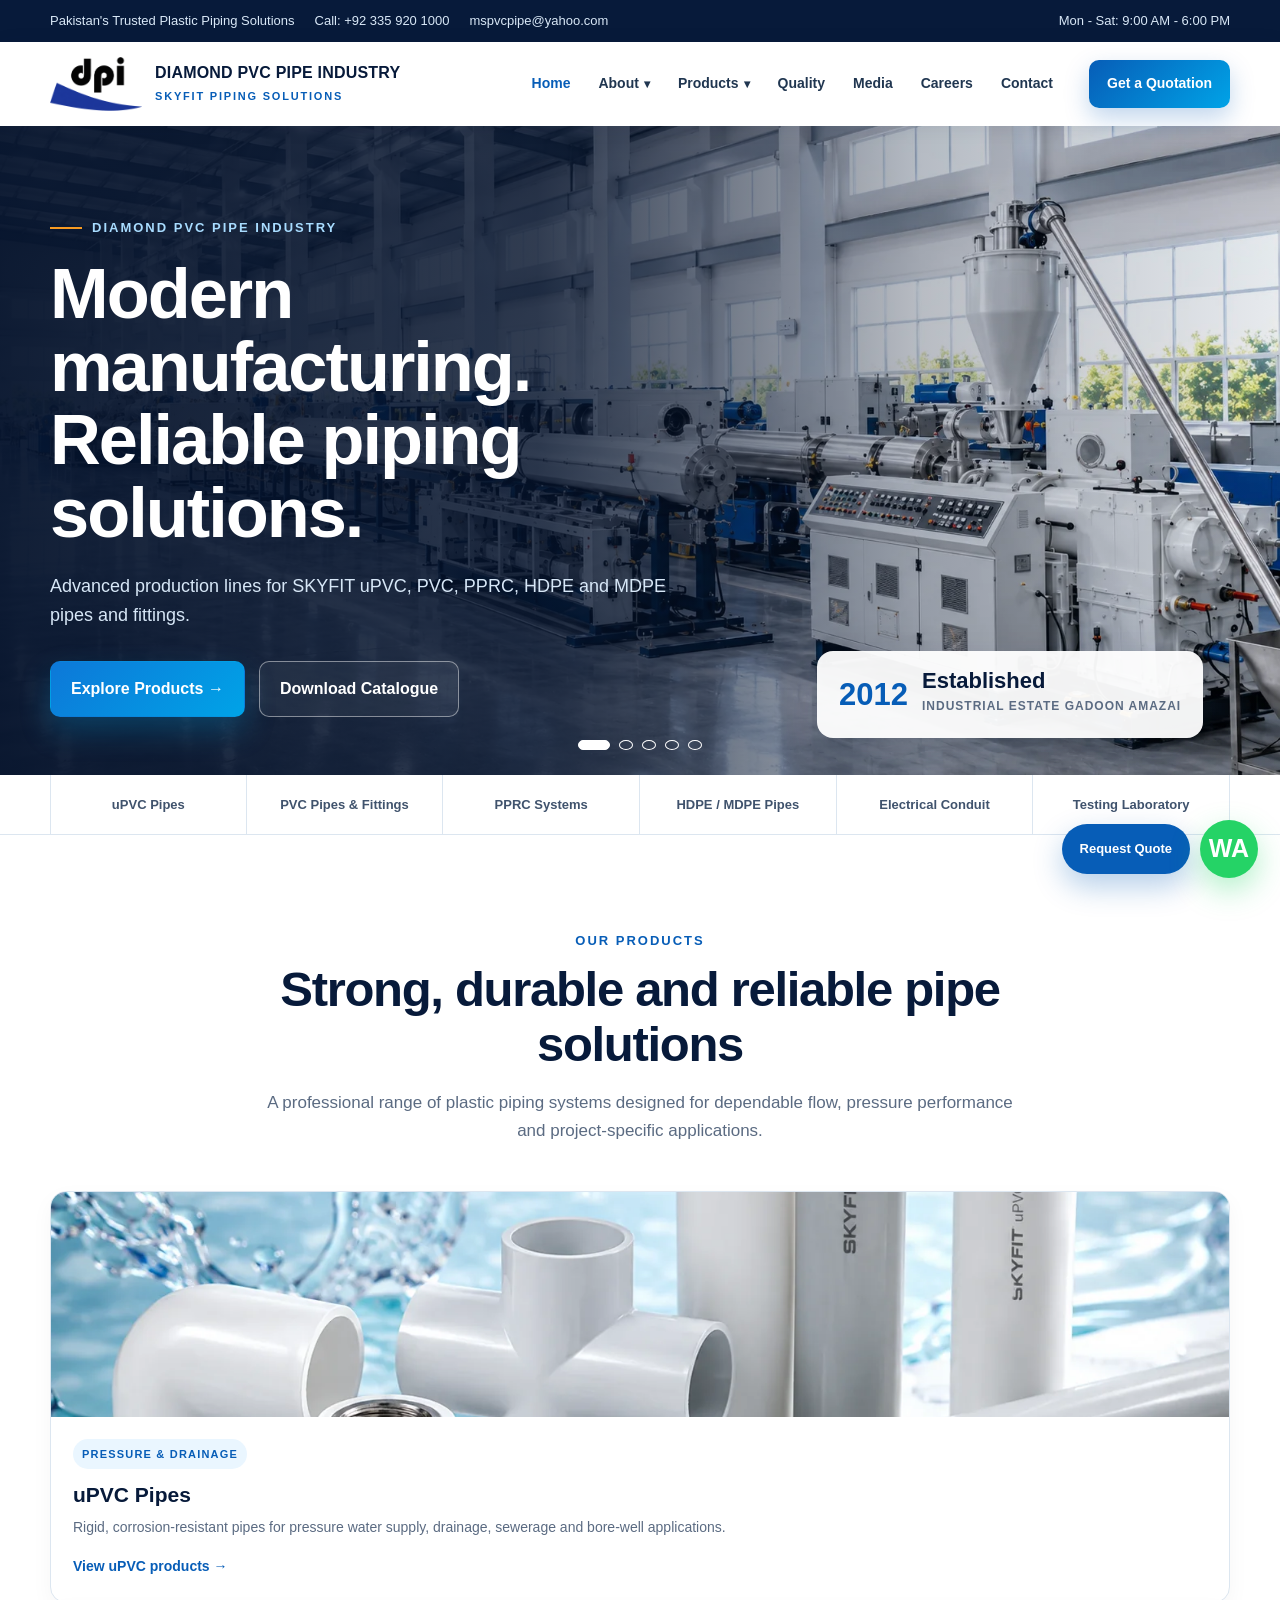
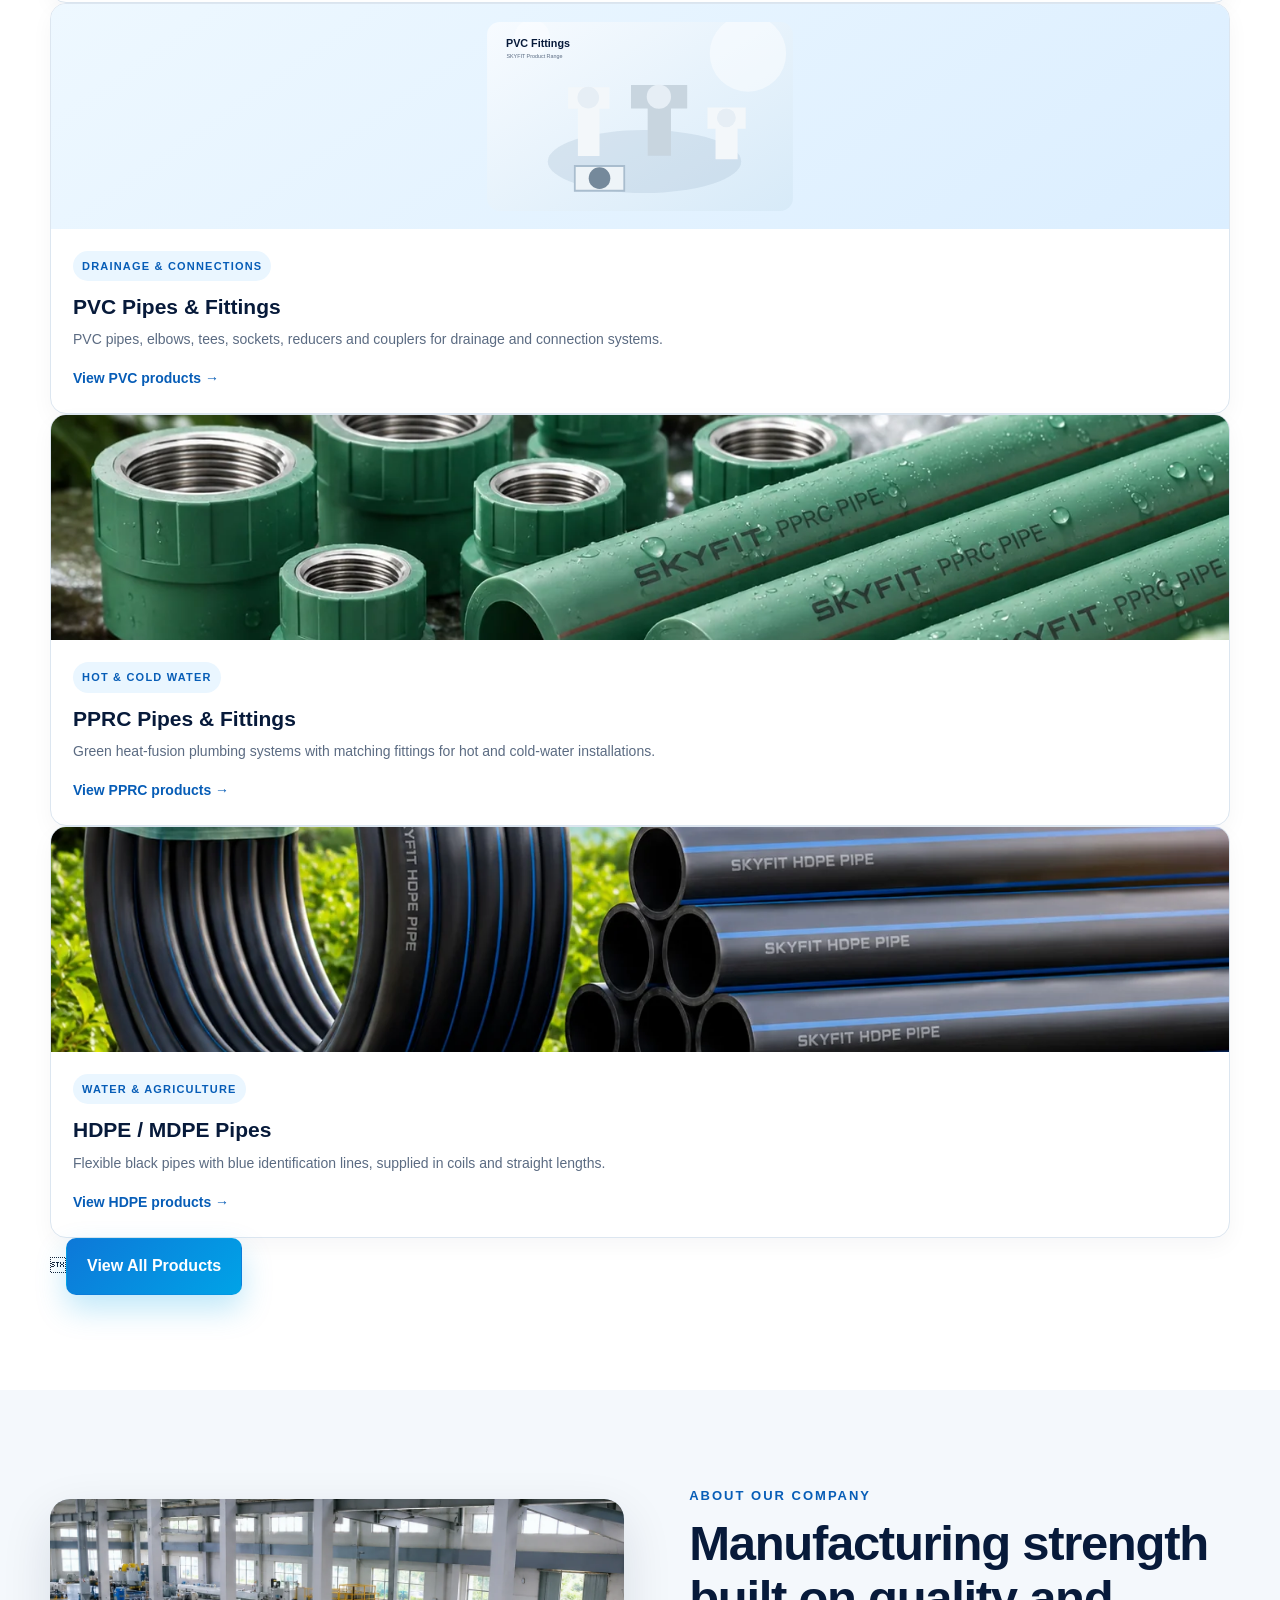
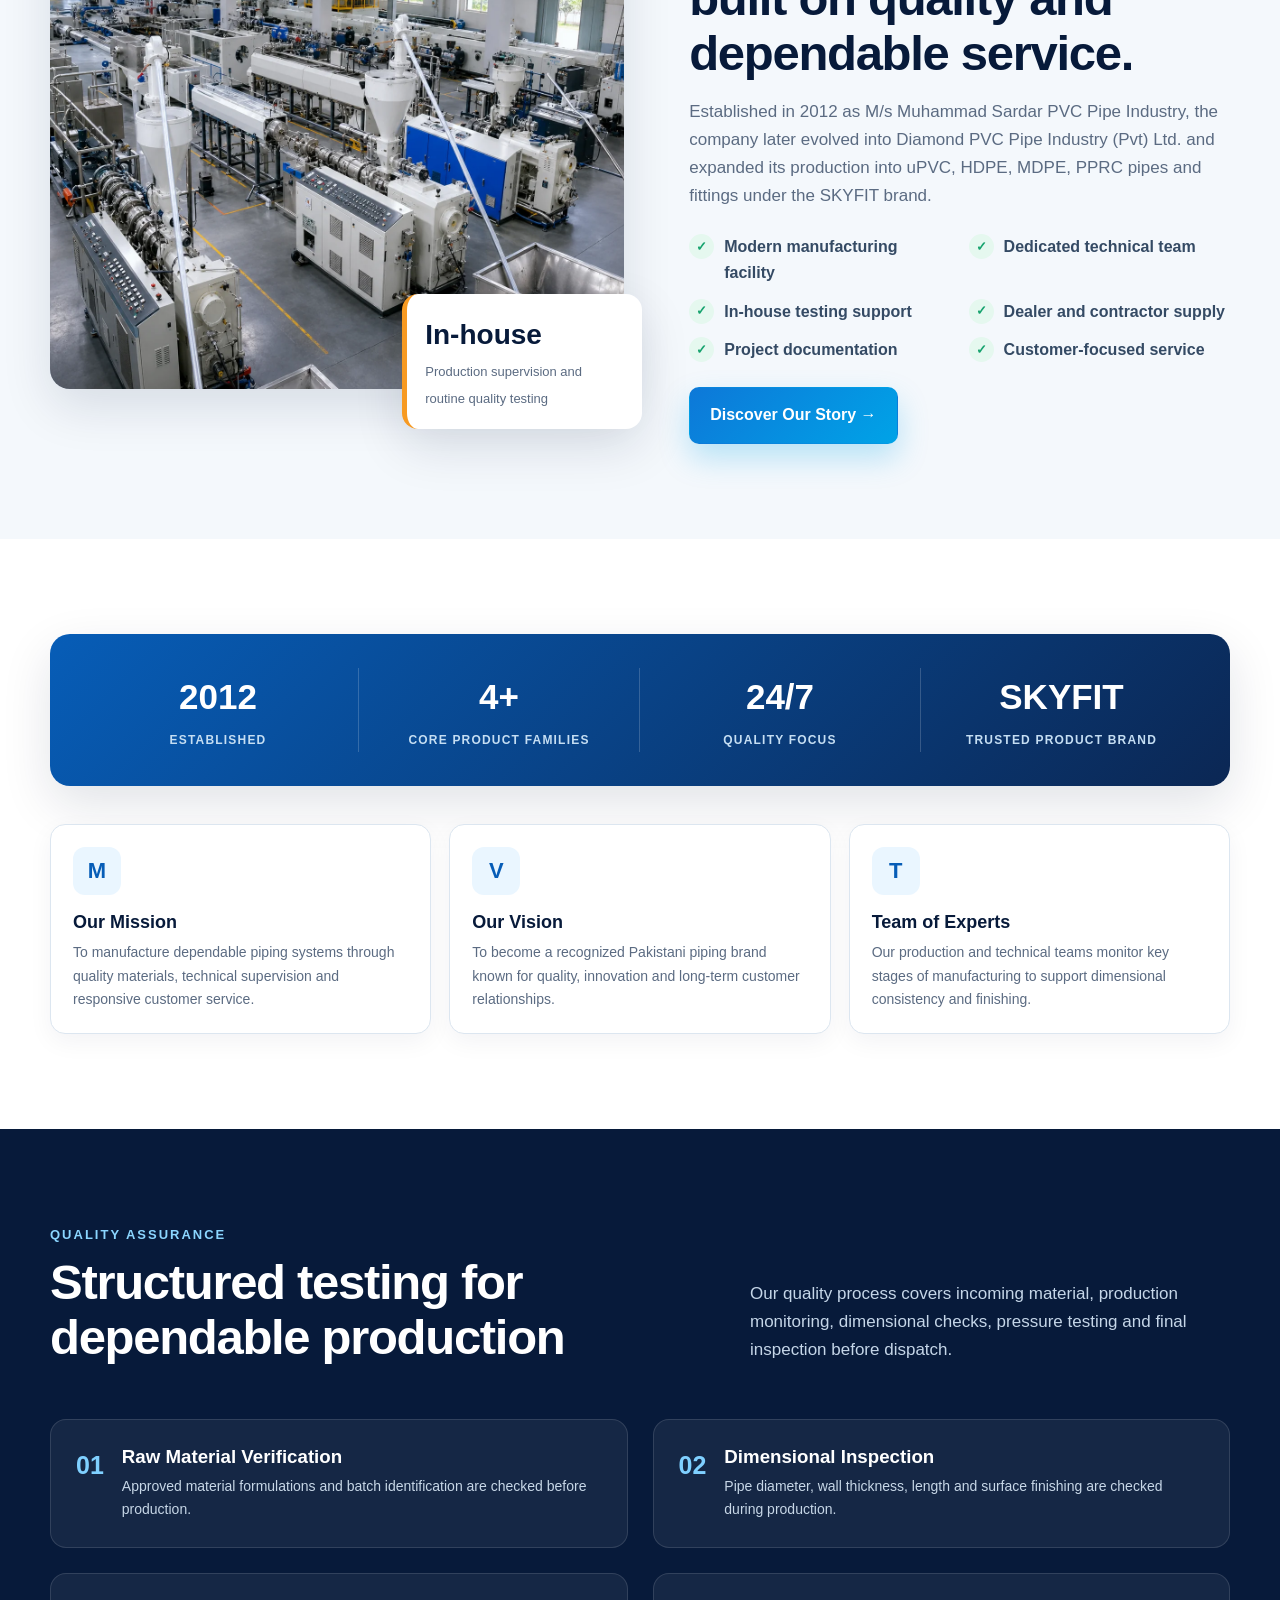
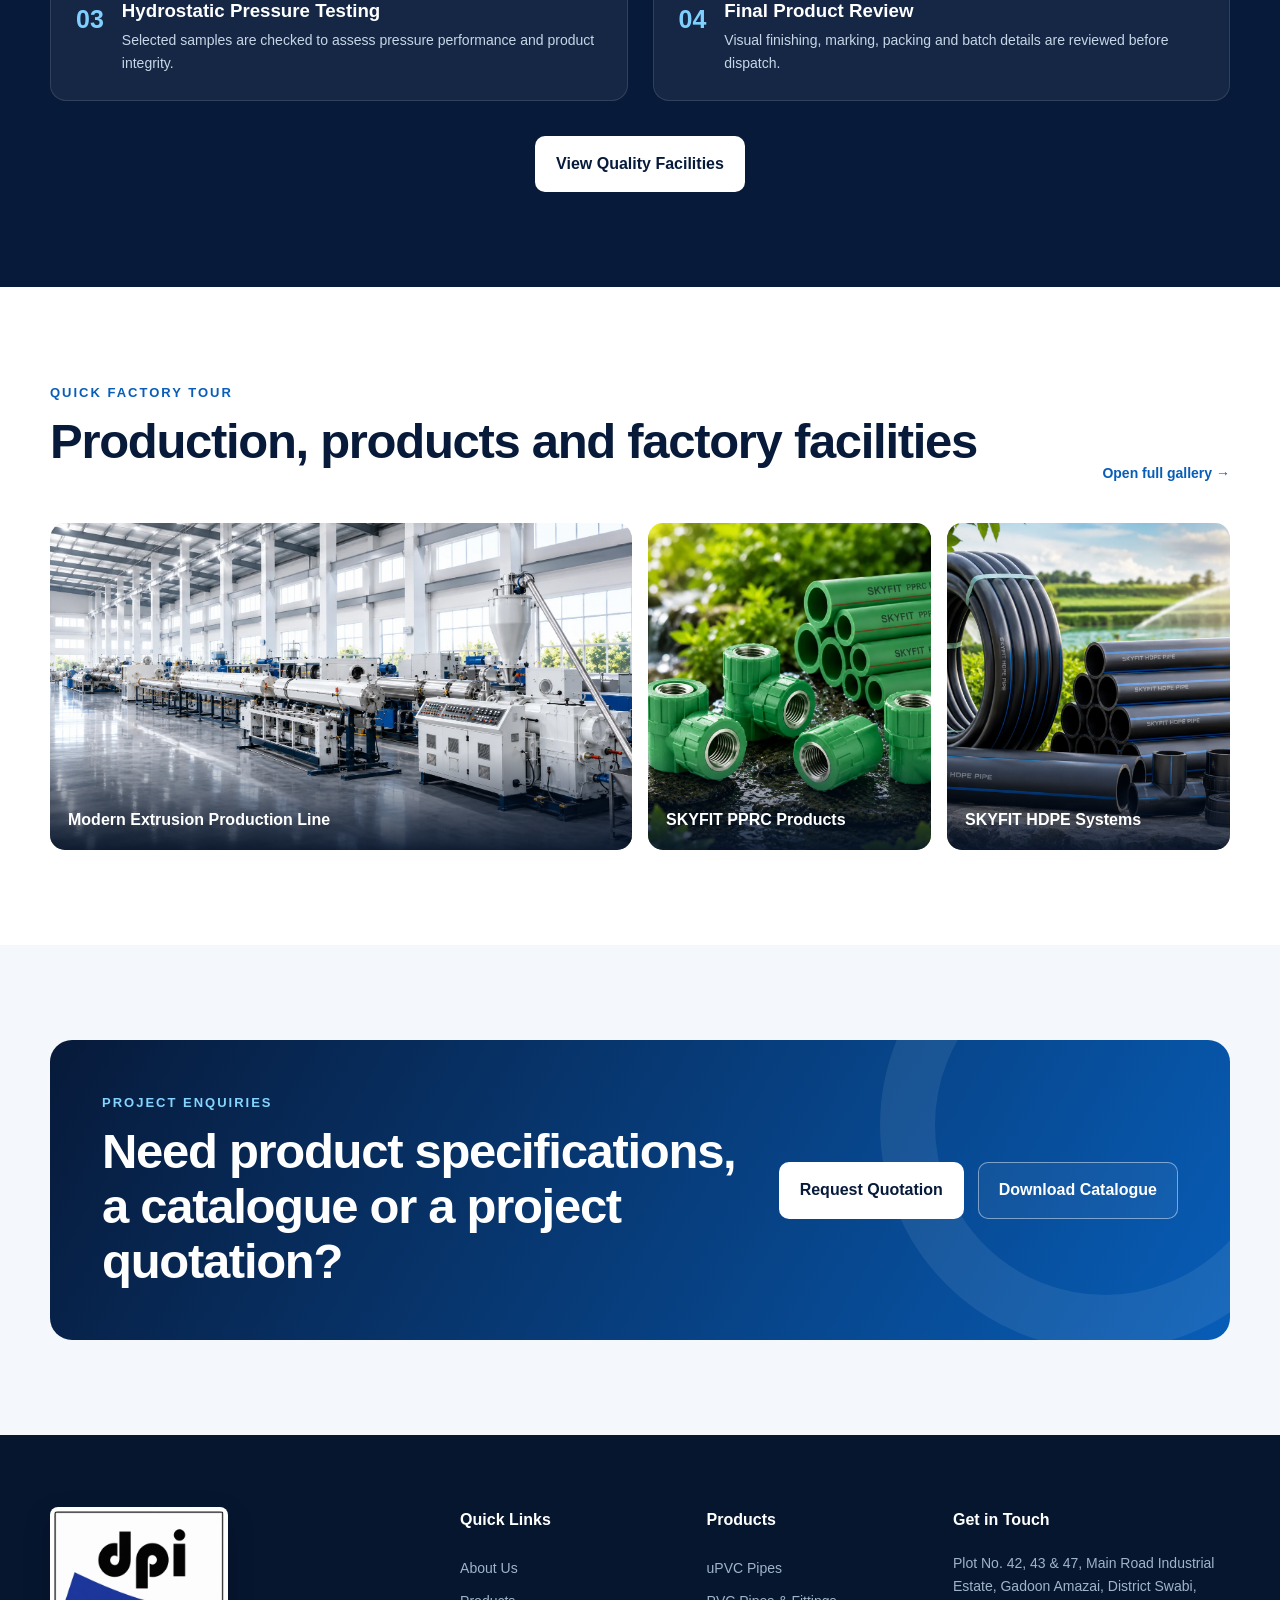
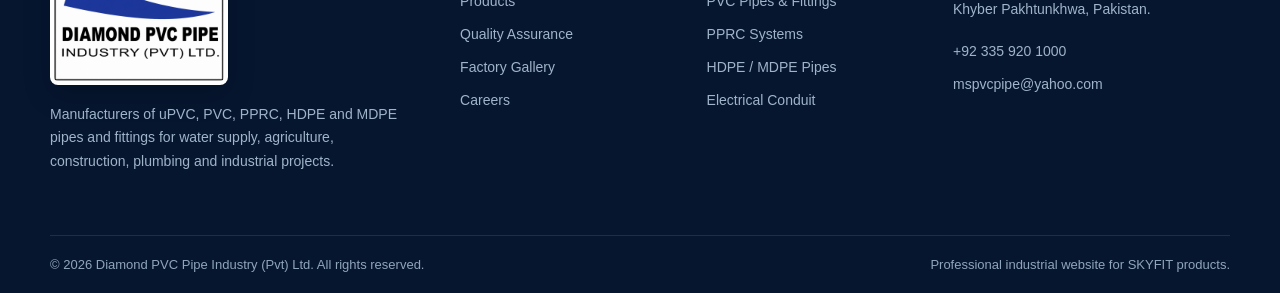
==== commit 058c3cc7: "updated" ====
--- a/index.html
+++ b/index.html
@@ -1,33 +1,335 @@
-<!doctype html><html lang="en"><head><meta charset="utf-8"><meta name="viewport" content="width=device-width,initial-scale=1"><meta name="description" content="Diamond PVC Pipe Industry manufactures SKYFIT uPVC, PVC, PPRC, HDPE and MDPE pipes and fittings."><title>Home | Diamond PVC Pipe Industry</title><link rel="icon" type="image/png" href="assets/favicon.png"><link rel="stylesheet" href="css/styles.css"></head><body>
-<div class="topbar"><div class="container"><div class="topbar-left"><span>Pakistan's Trusted Plastic Piping Solutions</span><a href="tel:+923359201000">Call: +92 335 920 1000</a><a href="mailto:mspvcpipe@yahoo.com">mspvcpipe@yahoo.com</a></div><div class="topbar-right"><span>Mon - Sat: 9:00 AM - 6:00 PM</span></div></div></div>
-<header class="site-header"><div class="container navbar"><a class="brand" href="index.html"><img src="assets/diamond-logo-mark.png" alt="Diamond PVC Pipe Industry official logo"><span class="brand-copy"><strong>DIAMOND PVC PIPE INDUSTRY</strong><span>SKYFIT PIPING SOLUTIONS</span></span></a><button class="nav-toggle" aria-label="Open navigation" aria-expanded="false">☰</button><nav class="nav-menu">
-<a class="nav-link active" href="index.html">Home</a>
-<div class="nav-item has-dropdown"><a class="nav-link " href="about.html">About <small>▾</small></a><div class="dropdown"><a href="about.html#history">History & Introduction</a><a href="about.html#mission">Our Mission</a><a href="about.html#vision">Our Vision</a><a href="about.html#ceo">CEO's Message</a></div></div>
-<div class="nav-item has-dropdown"><a class="nav-link " href="products.html">Products <small>▾</small></a><div class="dropdown"><a href="products.html#upvc">uPVC Pipes</a><a href="products.html#pvc">PVC Pipes & Fittings</a><a href="products.html#pprc">PPRC Pipes & Fittings</a><a href="products.html#hdpe">HDPE / MDPE Pipes</a><a href="products.html#conduit">Electrical Conduit</a></div></div>
-<a class="nav-link " href="quality.html">Quality</a><a class="nav-link " href="gallery.html">Media</a><a class="nav-link " href="careers.html">Careers</a><a class="nav-link " href="contact.html">Contact</a>
-</nav><a class="nav-cta" href="contact.html#quote">Get a Quotation</a></div></header>
-<main>
-<section class="hero">
-  <article class="hero-slide active"><img class="bg" src="assets/photos/hero-factory-new.webp" alt="Modern pipe extrusion production machinery"><div class="container"><div class="hero-content"><span class="kicker">Diamond PVC Pipe Industry</span><h1>Modern manufacturing. Reliable piping solutions.</h1><p>Advanced production lines for SKYFIT uPVC, PVC, PPRC, HDPE and MDPE pipes and fittings.</p><div class="actions"><a class="btn btn-primary" href="products.html">Explore Products →</a><a class="btn btn-outline" href="assets/diamond-pvc-company-profile.pdf" download>Download Catalogue</a></div></div></div></article>
-  <article class="hero-slide"><img class="bg" src="assets/photos/hero-pprc-new.webp" alt="SKYFIT PPRC pipes and female fittings"><div class="container"><div class="hero-content"><span class="kicker">SKYFIT PPRC Systems</span><h1>Dependable hot and cold-water plumbing systems.</h1><p>Dark-green PPRC pipes and female fittings designed for durable, leak-resistant connections.</p><div class="actions"><a class="btn btn-primary" href="products.html#pprc">View PPRC Range →</a><a class="btn btn-outline" href="contact.html#quote">Request a Quote</a></div></div></div></article>
-  <article class="hero-slide"><img class="bg" src="assets/photos/hero-hdpe-new.webp" alt="SKYFIT HDPE pipes and coils"><div class="container"><div class="hero-content"><span class="kicker">SKYFIT HDPE / MDPE</span><h1>Flexible pipe systems for water and agriculture.</h1><p>Strong black polyethylene pipes with blue identification lines, available in straight lengths and coil form.</p><div class="actions"><a class="btn btn-primary" href="products.html#hdpe">View HDPE Range →</a><a class="btn btn-outline" href="contact.html#quote">Request a Quote</a></div></div></div></article>
-  <article class="hero-slide"><img class="bg" src="assets/photos/hero-upvc-new.webp" alt="SKYFIT uPVC pipes and fittings"><div class="container"><div class="hero-content"><span class="kicker">SKYFIT uPVC</span><h1>Clean, corrosion-resistant solutions for lasting flow.</h1><p>uPVC pipes and fittings for water supply, drainage, construction and infrastructure applications.</p><div class="actions"><a class="btn btn-primary" href="products.html#upvc">View uPVC Range →</a><a class="btn btn-outline" href="contact.html#quote">Request a Quote</a></div></div></div></article>
-  <article class="hero-slide"><img class="bg" src="assets/photos/hero-mdpe-gas.webp" alt="SKYFIT MDPE gas pipe coils"><div class="container"><div class="hero-content"><span class="kicker">SKYFIT MDPE Gas Pipe</span><h1>Safe today. Secure tomorrow.</h1><p>Premium yellow MDPE gas piping manufactured for strength, flexibility and reliable performance.</p><div class="actions"><a class="btn btn-primary" href="products.html#hdpe">View MDPE Range →</a><a class="btn btn-outline" href="https://wa.me/923359201000?text=Request%20quotation%20for%20SKYFIT%20MDPE%20Gas%20Pipe" target="_blank">Request a Quote</a></div></div></div></article>
-  <div class="hero-dots"><button class="hero-dot active" aria-label="Slide 1"></button><button class="hero-dot" aria-label="Slide 2"></button><button class="hero-dot" aria-label="Slide 3"></button><button class="hero-dot" aria-label="Slide 4"></button><button class="hero-dot" aria-label="Slide 5"></button></div>
-  <div class="hero-badge"><div style="font-size:31px;color:#075db7;font-weight:900">2012</div><div><strong>Established</strong><span>Industrial Estate Gadoon Amazai</span></div></div>
-</section>
-<section class="category-strip"><div class="container category-grid"><a href="products.html#upvc">uPVC Pipes</a><a href="products.html#pvc">PVC Pipes & Fittings</a><a href="products.html#pprc">PPRC Systems</a><a href="products.html#hdpe">HDPE / MDPE Pipes</a><a href="products.html#conduit">Electrical Conduit</a><a href="quality.html">Testing Laboratory</a></div></section>
-<section class="section"><div class="container"><div class="section-head center reveal"><p class="eyebrow">Our Products</p><h2>Strong, durable and reliable pipe solutions</h2><p class="lead">A professional range of plastic piping systems designed for dependable flow, pressure performance and project-specific applications.</p></div>
-<article class="product-card reveal"><div class="product-visual"><img src="assets/photos/product-upvc.webp" alt="SKYFIT uPVC pipes and fittings"></div><div class="product-body"><span class="product-tag">PRESSURE &amp; DRAINAGE</span><h3>uPVC Pipes</h3><p>Rigid, corrosion-resistant pipes for pressure water supply, drainage, sewerage and bore-well applications.</p><a class="more" href="products.html#upvc">View uPVC products →</a></div></article>
-<article class="product-card reveal"><div class="product-visual product-visual-contain"><img src="assets/product-fittings.svg" alt="SKYFIT PVC pipes and fittings"></div><div class="product-body"><span class="product-tag">DRAINAGE &amp; CONNECTIONS</span><h3>PVC Pipes &amp; Fittings</h3><p>PVC pipes, elbows, tees, sockets, reducers and couplers for drainage and connection systems.</p><a class="more" href="products.html#pvc">View PVC products →</a></div></article>
-<article class="product-card reveal"><div class="product-visual"><img src="assets/photos/product-pprc.webp" alt="SKYFIT PPRC pipes and fittings"></div><div class="product-body"><span class="product-tag">HOT &amp; COLD WATER</span><h3>PPRC Pipes &amp; Fittings</h3><p>Green heat-fusion plumbing systems with matching fittings for hot and cold-water installations.</p><a class="more" href="products.html#pprc">View PPRC products →</a></div></article>
-<article class="product-card reveal"><div class="product-visual"><img src="assets/photos/product-hdpe.webp" alt="SKYFIT HDPE and MDPE pipes"></div><div class="product-body"><span class="product-tag">WATER &amp; AGRICULTURE</span><h3>HDPE / MDPE Pipes</h3><p>Flexible black pipes with blue identification lines, supplied in coils and straight lengths.</p><a class="more" href="products.html#hdpe">View HDPE products →</a></div></article>
-<a class="btn btn-primary" href="products.html">View All Products</a></div></div></section>
-<section class="section section-soft"><div class="container about-grid"><div class="image-stack reveal"><div class="main-img"><img src="assets/photos/factory-production.webp" alt="Diamond PVC production line"></div><div class="floating"><strong>In-house</strong><span>Production supervision and routine quality testing</span></div></div><div class="reveal"><p class="eyebrow">About Our Company</p><h2>Manufacturing strength built on quality and dependable service.</h2><p class="lead">Established in 2012 as M/s Muhammad Sardar PVC Pipe Industry, the company later evolved into Diamond PVC Pipe Industry (Pvt) Ltd. and expanded its production into uPVC, HDPE, MDPE, PPRC pipes and fittings under the SKYFIT brand.</p><div class="check-grid"><div class="check">Modern manufacturing facility</div><div class="check">Dedicated technical team</div><div class="check">In-house testing support</div><div class="check">Dealer and contractor supply</div><div class="check">Project documentation</div><div class="check">Customer-focused service</div></div><a class="btn btn-primary" href="about.html">Discover Our Story →</a></div></div></section>
-<section class="section"><div class="container"><div class="stats reveal"><div class="stat"><strong>2012</strong><span>Established</span></div><div class="stat"><strong>4+</strong><span>Core Product Families</span></div><div class="stat"><strong>24/7</strong><span>Quality Focus</span></div><div class="stat"><strong>SKYFIT</strong><span>Trusted Product Brand</span></div></div><div class="info-cards"><article class="info-card reveal"><div class="icon">M</div><h3>Our Mission</h3><p>To manufacture dependable piping systems through quality materials, technical supervision and responsive customer service.</p></article><article class="info-card reveal"><div class="icon">V</div><h3>Our Vision</h3><p>To become a recognized Pakistani piping brand known for quality, innovation and long-term customer relationships.</p></article><article class="info-card reveal"><div class="icon">T</div><h3>Team of Experts</h3><p>Our production and technical teams monitor key stages of manufacturing to support dimensional consistency and finishing.</p></article></div></div></section>
-<section class="section section-dark"><div class="container"><div class="section-head reveal"><div><p class="eyebrow">Quality Assurance</p><h2>Structured testing for dependable production</h2></div><p class="lead" style="max-width:480px">Our quality process covers incoming material, production monitoring, dimensional checks, pressure testing and final inspection before dispatch.</p></div><div class="quality-grid"><article class="quality-card reveal"><div class="num">01</div><div><h3>Raw Material Verification</h3><p>Approved material formulations and batch identification are checked before production.</p></div></article><article class="quality-card reveal"><div class="num">02</div><div><h3>Dimensional Inspection</h3><p>Pipe diameter, wall thickness, length and surface finishing are checked during production.</p></div></article><article class="quality-card reveal"><div class="num">03</div><div><h3>Hydrostatic Pressure Testing</h3><p>Selected samples are checked to assess pressure performance and product integrity.</p></div></article><article class="quality-card reveal"><div class="num">04</div><div><h3>Final Product Review</h3><p>Visual finishing, marking, packing and batch details are reviewed before dispatch.</p></div></article></div><div style="text-align:center;margin-top:35px"><a class="btn btn-light" href="quality.html">View Quality Facilities</a></div></div></section>
-<section class="section"><div class="container"><div class="section-head reveal"><div><p class="eyebrow">Quick Factory Tour</p><h2>Production, products and factory facilities</h2></div><a class="more" href="gallery.html">Open full gallery →</a></div><div class="gallery-grid"><div class="gallery-item wide reveal"><img src="assets/gallery/factory-line-wide.webp" alt="Modern pipe extrusion production line"><div class="gallery-overlay">Modern Extrusion Production Line</div></div><div class="gallery-item reveal"><img src="assets/gallery/pprc-fittings.webp" alt="SKYFIT PPRC pipes and fittings"><div class="gallery-overlay">SKYFIT PPRC Products</div></div><div class="gallery-item reveal"><img src="assets/gallery/hdpe-irrigation.webp" alt="SKYFIT HDPE pipes and coil"><div class="gallery-overlay">SKYFIT HDPE Systems</div></div></div></div></section>
-<section class="section section-soft"><div class="container cta reveal"><div><p class="eyebrow" style="color:#84d4ff">Project Enquiries</p><h2>Need product specifications, a catalogue or a project quotation?</h2></div><div class="actions"><a class="btn btn-light" href="contact.html#quote">Request Quotation</a><a class="btn btn-outline" href="assets/diamond-pvc-company-profile.pdf" download>Download Catalogue</a></div></div></section>
-</main>
-<footer class="footer"><div class="container footer-grid"><div><div class="footer-brand"><img class="footer-logo-full" src="assets/diamond-logo-full.png" alt="Diamond PVC Pipe Industry (Pvt) Ltd. official logo"></div><p>Manufacturers of uPVC, PVC, PPRC, HDPE and MDPE pipes and fittings for water supply, agriculture, construction, plumbing and industrial projects.</p></div><div><h4>Quick Links</h4><a href="about.html">About Us</a><a href="products.html">Products</a><a href="quality.html">Quality Assurance</a><a href="gallery.html">Factory Gallery</a><a href="careers.html">Careers</a></div><div><h4>Products</h4><a href="products.html#upvc">uPVC Pipes</a><a href="products.html#pvc">PVC Pipes & Fittings</a><a href="products.html#pprc">PPRC Systems</a><a href="products.html#hdpe">HDPE / MDPE Pipes</a><a href="products.html#conduit">Electrical Conduit</a></div><div><h4>Get in Touch</h4><p>Plot No. 42, 43 & 47, Main Road Industrial Estate, Gadoon Amazai, District Swabi, Khyber Pakhtunkhwa, Pakistan.</p><a href="tel:+923359201000">+92 335 920 1000</a><a href="mailto:mspvcpipe@yahoo.com">mspvcpipe@yahoo.com</a></div></div><div class="container footer-bottom"><span>© <span data-year></span> Diamond PVC Pipe Industry (Pvt) Ltd. All rights reserved.</span><span>Professional industrial website for SKYFIT products.</span></div></footer><div class="floating-actions"><a class="quote-float" href="contact.html#quote">Request Quote</a><a class="whatsapp-float" href="https://wa.me/923359201000?text=Hello%2C%20I%20would%20like%20product%20information%20and%20a%20quotation%20from%20Diamond%20PVC%20Pipe%20Industry." target="_blank" rel="noopener" aria-label="Chat with Diamond PVC on WhatsApp">WA</a></div><div class="lightbox"><button class="lightbox-close" aria-label="Close">×</button><img src="" alt=""></div><script src="js/main.js"></script>
-</body></html>+<!doctype html>
+<html lang="en">
+
+<head>
+  <meta charset="utf-8">
+  <meta name="viewport" content="width=device-width,initial-scale=1">
+  <meta name="description"
+    content="Diamond PVC Pipe Industry manufactures SKYFIT uPVC, PVC, PPRC, HDPE and MDPE pipes and fittings.">
+  <title>Home | Diamond PVC Pipe Industry</title>
+  <link rel="icon" type="image/png" href="assets/favicon.png">
+  <link rel="stylesheet" href="css/styles.css">
+</head>
+
+<body>
+  <div class="topbar">
+    <div class="container">
+      <div class="topbar-left"><span>Pakistan's Trusted Plastic Piping Solutions</span><a href="tel:+923359201000">Call:
+          +92 335 920 1000</a><a href="mailto:mspvcpipe@yahoo.com">mspvcpipe@yahoo.com</a></div>
+      <div class="topbar-right"><span>Mon - Sat: 9:00 AM - 6:00 PM</span></div>
+    </div>
+  </div>
+  <header class="site-header">
+    <div class="container navbar"><a class="brand" href="index.html"><img src="assets/diamond-logo-mark.png"
+          alt="Diamond PVC Pipe Industry official logo"><span class="brand-copy"><strong>DIAMOND PVC PIPE
+            INDUSTRY</strong><span>SKYFIT PIPING SOLUTIONS</span></span></a><button class="nav-toggle"
+        aria-label="Open navigation" aria-expanded="false">☰</button>
+      <nav class="nav-menu">
+        <a class="nav-link active" href="index.html">Home</a>
+        <div class="nav-item has-dropdown"><a class="nav-link " href="about.html">About <small>▾</small></a>
+          <div class="dropdown"><a href="about.html#history">History & Introduction</a><a href="about.html#mission">Our
+              Mission</a><a href="about.html#vision">Our Vision</a><a href="about.html#ceo">CEO's Message</a></div>
+        </div>
+        <div class="nav-item has-dropdown"><a class="nav-link " href="products.html">Products <small>▾</small></a>
+          <div class="dropdown"><a href="products.html#upvc">uPVC Pipes</a><a href="products.html#pvc">PVC Pipes &
+              Fittings</a><a href="products.html#pprc">PPRC Pipes & Fittings</a><a href="products.html#hdpe">HDPE / MDPE
+              Pipes</a><a href="products.html#conduit">Electrical Conduit</a></div>
+        </div>
+        <a class="nav-link " href="quality.html">Quality</a><a class="nav-link " href="gallery.html">Media</a><a
+          class="nav-link " href="careers.html">Careers</a><a class="nav-link " href="contact.html">Contact</a>
+      </nav><a class="nav-cta" href="contact.html#quote">Get a Quotation</a>
+    </div>
+  </header>
+  <main>
+    <section class="hero">
+      <article class="hero-slide active"><img class="bg" src="assets/photos/hero-factory-new.webp"
+          alt="Modern pipe extrusion production machinery">
+        <div class="container">
+          <div class="hero-content"><span class="kicker">Diamond PVC Pipe Industry</span>
+            <h1>Modern manufacturing. Reliable piping solutions.</h1>
+            <p>Advanced production lines for SKYFIT uPVC, PVC, PPRC, HDPE and MDPE pipes and fittings.</p>
+            <div class="actions"><a class="btn btn-primary" href="products.html">Explore Products →</a><a
+                class="btn btn-outline" href="assets/diamond-pvc-company-profile.pdf" download>Download Catalogue</a>
+            </div>
+          </div>
+        </div>
+      </article>
+      <article class="hero-slide"><img class="bg" src="assets/photos/hero-pprc-new.webp"
+          alt="SKYFIT PPRC pipes and female fittings">
+        <div class="container">
+          <div class="hero-content"><span class="kicker">SKYFIT PPRC Systems</span>
+            <h1>Dependable hot and cold-water plumbing systems.</h1>
+            <p>Dark-green PPRC pipes and female fittings designed for durable, leak-resistant connections.</p>
+            <div class="actions"><a class="btn btn-primary" href="products.html#pprc">View PPRC Range →</a><a
+                class="btn btn-outline" href="contact.html#quote">Request a Quote</a></div>
+          </div>
+        </div>
+      </article>
+      <article class="hero-slide"><img class="bg" src="assets/photos/hero-hdpe-new.webp"
+          alt="SKYFIT HDPE pipes and coils">
+        <div class="container">
+          <div class="hero-content"><span class="kicker">SKYFIT HDPE / MDPE</span>
+            <h1>Flexible pipe systems for water and agriculture.</h1>
+            <p>Strong black polyethylene pipes with blue identification lines, available in straight lengths and coil
+              form.</p>
+            <div class="actions"><a class="btn btn-primary" href="products.html#hdpe">View HDPE Range →</a><a
+                class="btn btn-outline" href="contact.html#quote">Request a Quote</a></div>
+          </div>
+        </div>
+      </article>
+      <article class="hero-slide"><img class="bg" src="assets/photos/hero-upvc-new.webp"
+          alt="SKYFIT uPVC pipes and fittings">
+        <div class="container">
+          <div class="hero-content"><span class="kicker">SKYFIT uPVC</span>
+            <h1>Clean, corrosion-resistant solutions for lasting flow.</h1>
+            <p>uPVC pipes and fittings for water supply, drainage, construction and infrastructure applications.</p>
+            <div class="actions"><a class="btn btn-primary" href="products.html#upvc">View uPVC Range →</a><a
+                class="btn btn-outline" href="contact.html#quote">Request a Quote</a></div>
+          </div>
+        </div>
+      </article>
+      <article class="hero-slide"><img class="bg" src="assets/photos/hero-mdpe-gas.webp"
+          alt="SKYFIT MDPE gas pipe coils">
+        <div class="container">
+          <div class="hero-content"><span class="kicker">SKYFIT MDPE Gas Pipe</span>
+            <h1>Safe today. Secure tomorrow.</h1>
+            <p>Premium yellow MDPE gas piping manufactured for strength, flexibility and reliable performance.</p>
+            <div class="actions"><a class="btn btn-primary" href="products.html#hdpe">View MDPE Range →</a><a
+                class="btn btn-outline"
+                href="https://wa.me/923359201000?text=Request%20quotation%20for%20SKYFIT%20MDPE%20Gas%20Pipe"
+                target="_blank">Request a Quote</a></div>
+          </div>
+        </div>
+      </article>
+      <div class="hero-dots"><button class="hero-dot active" aria-label="Slide 1"></button><button class="hero-dot"
+          aria-label="Slide 2"></button><button class="hero-dot" aria-label="Slide 3"></button><button class="hero-dot"
+          aria-label="Slide 4"></button><button class="hero-dot" aria-label="Slide 5"></button></div>
+      <div class="hero-badge">
+        <div style="font-size:31px;color:#075db7;font-weight:900">2012</div>
+        <div><strong>Established</strong><span>Industrial Estate Gadoon Amazai</span></div>
+      </div>
+    </section>
+    <section class="category-strip">
+      <div class="container category-grid"><a href="products.html#upvc">uPVC Pipes</a><a href="products.html#pvc">PVC
+          Pipes & Fittings</a><a href="products.html#pprc">PPRC Systems</a><a href="products.html#hdpe">HDPE / MDPE
+          Pipes</a><a href="products.html#conduit">Electrical Conduit</a><a href="quality.html">Testing Laboratory</a>
+      </div>
+    </section>
+    <section class="section">
+      <div class="container">
+        <div class="section-head center reveal">
+          <p class="eyebrow">Our Products</p>
+          <h2>Strong, durable and reliable pipe solutions</h2>
+          <p class="lead">A professional range of plastic piping systems designed for dependable flow, pressure
+            performance and project-specific applications.</p>
+        </div>
+        <article class="product-card reveal">
+          <div class="product-visual"><img src="assets/photos/product-upvc.webp" alt="SKYFIT uPVC pipes and fittings">
+          </div>
+          <div class="product-body"><span class="product-tag">PRESSURE &amp; DRAINAGE</span>
+            <h3>uPVC Pipes</h3>
+            <p>Rigid, corrosion-resistant pipes for pressure water supply, drainage, sewerage and bore-well
+              applications.</p><a class="more" href="products.html#upvc">View uPVC products →</a>
+          </div>
+        </article>
+        <article class="product-card reveal">
+          <div class="product-visual product-visual-contain"><img src="assets/product-fittings.svg"
+              alt="SKYFIT PVC pipes and fittings"></div>
+          <div class="product-body"><span class="product-tag">DRAINAGE &amp; CONNECTIONS</span>
+            <h3>PVC Pipes &amp; Fittings</h3>
+            <p>PVC pipes, elbows, tees, sockets, reducers and couplers for drainage and connection systems.</p><a
+              class="more" href="products.html#pvc">View PVC products →</a>
+          </div>
+        </article>
+        <article class="product-card reveal">
+          <div class="product-visual"><img src="assets/photos/product-pprc.webp" alt="SKYFIT PPRC pipes and fittings">
+          </div>
+          <div class="product-body"><span class="product-tag">HOT &amp; COLD WATER</span>
+            <h3>PPRC Pipes &amp; Fittings</h3>
+            <p>Green heat-fusion plumbing systems with matching fittings for hot and cold-water installations.</p><a
+              class="more" href="products.html#pprc">View PPRC products →</a>
+          </div>
+        </article>
+        <article class="product-card reveal">
+          <div class="product-visual"><img src="assets/photos/product-hdpe.webp" alt="SKYFIT HDPE and MDPE pipes"></div>
+          <div class="product-body"><span class="product-tag">WATER &amp; AGRICULTURE</span>
+            <h3>HDPE / MDPE Pipes</h3>
+            <p>Flexible black pipes with blue identification lines, supplied in coils and straight lengths.</p><a
+              class="more" href="products.html#hdpe">View HDPE products →</a>
+          </div>
+        </article>
+        <a class="btn btn-primary" href="products.html">View All Products</a>
+      </div>
+      </div>
+    </section>
+    <section class="section section-soft">
+      <div class="container about-grid">
+        <div class="image-stack reveal">
+          <div class="main-img"><img src="assets/photos/factory-production.webp" alt="Diamond PVC production line">
+          </div>
+          <div class="floating"><strong>In-house</strong><span>Production supervision and routine quality testing</span>
+          </div>
+        </div>
+        <div class="reveal">
+          <p class="eyebrow">About Our Company</p>
+          <h2>Manufacturing strength built on quality and dependable service.</h2>
+          <p class="lead">Established in 2012 as M/s Muhammad Sardar PVC Pipe Industry, the company later evolved into
+            Diamond PVC Pipe Industry (Pvt) Ltd. and expanded its production into uPVC, HDPE, MDPE, PPRC pipes and
+            fittings under the SKYFIT brand.</p>
+          <div class="check-grid">
+            <div class="check">Modern manufacturing facility</div>
+            <div class="check">Dedicated technical team</div>
+            <div class="check">In-house testing support</div>
+            <div class="check">Dealer and contractor supply</div>
+            <div class="check">Project documentation</div>
+            <div class="check">Customer-focused service</div>
+          </div><a class="btn btn-primary" href="about.html">Discover Our Story →</a>
+        </div>
+      </div>
+    </section>
+    <section class="section">
+      <div class="container">
+        <div class="stats reveal">
+          <div class="stat"><strong>2012</strong><span>Established</span></div>
+          <div class="stat"><strong>4+</strong><span>Core Product Families</span></div>
+          <div class="stat"><strong>24/7</strong><span>Quality Focus</span></div>
+          <div class="stat"><strong>SKYFIT</strong><span>Trusted Product Brand</span></div>
+        </div>
+        <div class="info-cards">
+          <article class="info-card reveal">
+            <div class="icon">M</div>
+            <h3>Our Mission</h3>
+            <p>To manufacture dependable piping systems through quality materials, technical supervision and responsive
+              customer service.</p>
+          </article>
+          <article class="info-card reveal">
+            <div class="icon">V</div>
+            <h3>Our Vision</h3>
+            <p>To become a recognized Pakistani piping brand known for quality, innovation and long-term customer
+              relationships.</p>
+          </article>
+          <article class="info-card reveal">
+            <div class="icon">T</div>
+            <h3>Team of Experts</h3>
+            <p>Our production and technical teams monitor key stages of manufacturing to support dimensional consistency
+              and finishing.</p>
+          </article>
+        </div>
+      </div>
+    </section>
+    <section class="section section-dark">
+      <div class="container">
+        <div class="section-head reveal">
+          <div>
+            <p class="eyebrow">Quality Assurance</p>
+            <h2>Structured testing for dependable production</h2>
+          </div>
+          <p class="lead" style="max-width:480px">Our quality process covers incoming material, production monitoring,
+            dimensional checks, pressure testing and final inspection before dispatch.</p>
+        </div>
+        <div class="quality-grid">
+          <article class="quality-card reveal">
+            <div class="num">01</div>
+            <div>
+              <h3>Raw Material Verification</h3>
+              <p>Approved material formulations and batch identification are checked before production.</p>
+            </div>
+          </article>
+          <article class="quality-card reveal">
+            <div class="num">02</div>
+            <div>
+              <h3>Dimensional Inspection</h3>
+              <p>Pipe diameter, wall thickness, length and surface finishing are checked during production.</p>
+            </div>
+          </article>
+          <article class="quality-card reveal">
+            <div class="num">03</div>
+            <div>
+              <h3>Hydrostatic Pressure Testing</h3>
+              <p>Selected samples are checked to assess pressure performance and product integrity.</p>
+            </div>
+          </article>
+          <article class="quality-card reveal">
+            <div class="num">04</div>
+            <div>
+              <h3>Final Product Review</h3>
+              <p>Visual finishing, marking, packing and batch details are reviewed before dispatch.</p>
+            </div>
+          </article>
+        </div>
+        <div style="text-align:center;margin-top:35px"><a class="btn btn-light" href="quality.html">View Quality
+            Facilities</a></div>
+      </div>
+    </section>
+    <section class="section">
+      <div class="container">
+        <div class="section-head reveal">
+          <div>
+            <p class="eyebrow">Quick Factory Tour</p>
+            <h2>Production, products and factory facilities</h2>
+          </div><a class="more" href="gallery.html">Open full gallery →</a>
+        </div>
+        <div class="gallery-grid">
+          <div class="gallery-item wide reveal"><img src="assets/gallery/factory-line-wide.webp"
+              alt="Modern pipe extrusion production line">
+            <div class="gallery-overlay">Modern Extrusion Production Line</div>
+          </div>
+          <div class="gallery-item reveal"><img src="assets/gallery/pprc-fittings.webp"
+              alt="SKYFIT PPRC pipes and fittings">
+            <div class="gallery-overlay">SKYFIT PPRC Products</div>
+          </div>
+          <div class="gallery-item reveal"><img src="assets/gallery/hdpe-irrigation.webp"
+              alt="SKYFIT HDPE pipes and coil">
+            <div class="gallery-overlay">SKYFIT HDPE Systems</div>
+          </div>
+        </div>
+      </div>
+    </section>
+    <section class="section section-soft">
+      <div class="container cta reveal">
+        <div>
+          <p class="eyebrow" style="color:#84d4ff">Project Enquiries</p>
+          <h2>Need product specifications, a catalogue or a project quotation?</h2>
+        </div>
+        <div class="actions"><a class="btn btn-light" href="contact.html#quote">Request Quotation</a><a
+            class="btn btn-outline" href="assets/diamond-pvc-company-profile.pdf" download>Download Catalogue</a></div>
+      </div>
+    </section>
+  </main>
+  <footer class="footer">
+    <div class="container footer-grid">
+      <div>
+        <div class="footer-brand"><img class="footer-logo-full" src="assets/diamond-logo-full.png"
+            alt="Diamond PVC Pipe Industry (Pvt) Ltd. official logo"></div>
+        <p>Manufacturers of uPVC, PVC, PPRC, HDPE and MDPE pipes and fittings for water supply, agriculture,
+          construction, plumbing and industrial projects.</p>
+      </div>
+      <div>
+        <h4>Quick Links</h4><a href="about.html">About Us</a><a href="products.html">Products</a><a
+          href="quality.html">Quality Assurance</a><a href="gallery.html">Factory Gallery</a><a
+          href="careers.html">Careers</a>
+      </div>
+      <div>
+        <h4>Products</h4><a href="products.html#upvc">uPVC Pipes</a><a href="products.html#pvc">PVC Pipes &
+          Fittings</a><a href="products.html#pprc">PPRC Systems</a><a href="products.html#hdpe">HDPE / MDPE Pipes</a><a
+          href="products.html#conduit">Electrical Conduit</a>
+      </div>
+      <div>
+        <h4>Get in Touch</h4>
+        <p>Plot No. 42, 43 & 47, Main Road Industrial Estate, Gadoon Amazai, District Swabi, Khyber Pakhtunkhwa,
+          Pakistan.</p><a href="tel:+923359201000">+92 335 920 1000</a><a
+          href="mailto:mspvcpipe@yahoo.com">mspvcpipe@yahoo.com</a>
+      </div>
+    </div>
+    <div class="container footer-bottom"><span>© <span data-year></span> Diamond PVC Pipe Industry (Pvt) Ltd. All rights
+        reserved.</span><span>Professional industrial website for SKYFIT products.</span></div>
+  </footer>
+  <div class="floating-actions"><a class="quote-float" href="contact.html#quote">Request Quote</a><a
+      class="whatsapp-float"
+      href="https://wa.me/923359201000?text=Hello%2C%20I%20would%20like%20product%20information%20and%20a%20quotation%20from%20Diamond%20PVC%20Pipe%20Industry."
+      target="_blank" rel="noopener" aria-label="Chat with Diamond PVC on WhatsApp">WA</a></div>
+  <div class="lightbox"><button class="lightbox-close" aria-label="Close">×</button><img src="" alt=""></div>
+  <script src="js/main.js"></script>
+</body>
+
+</html>
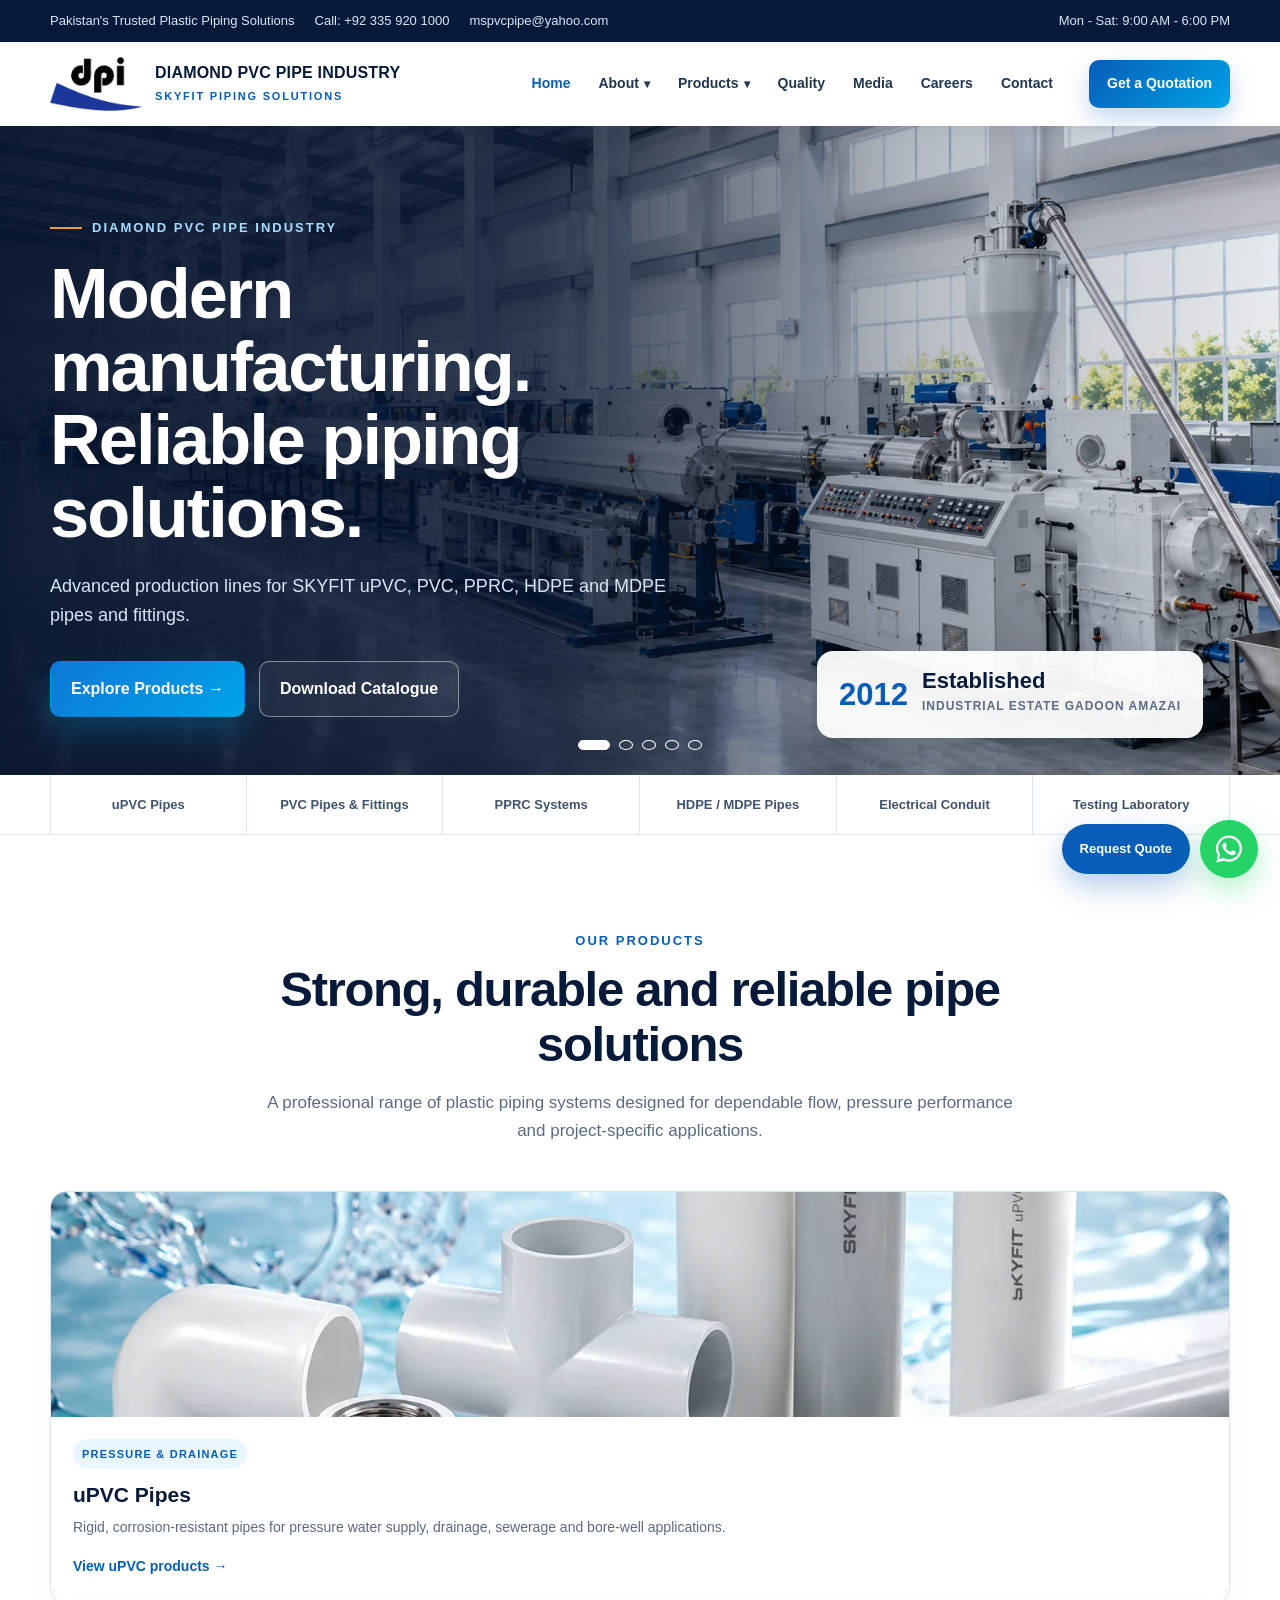
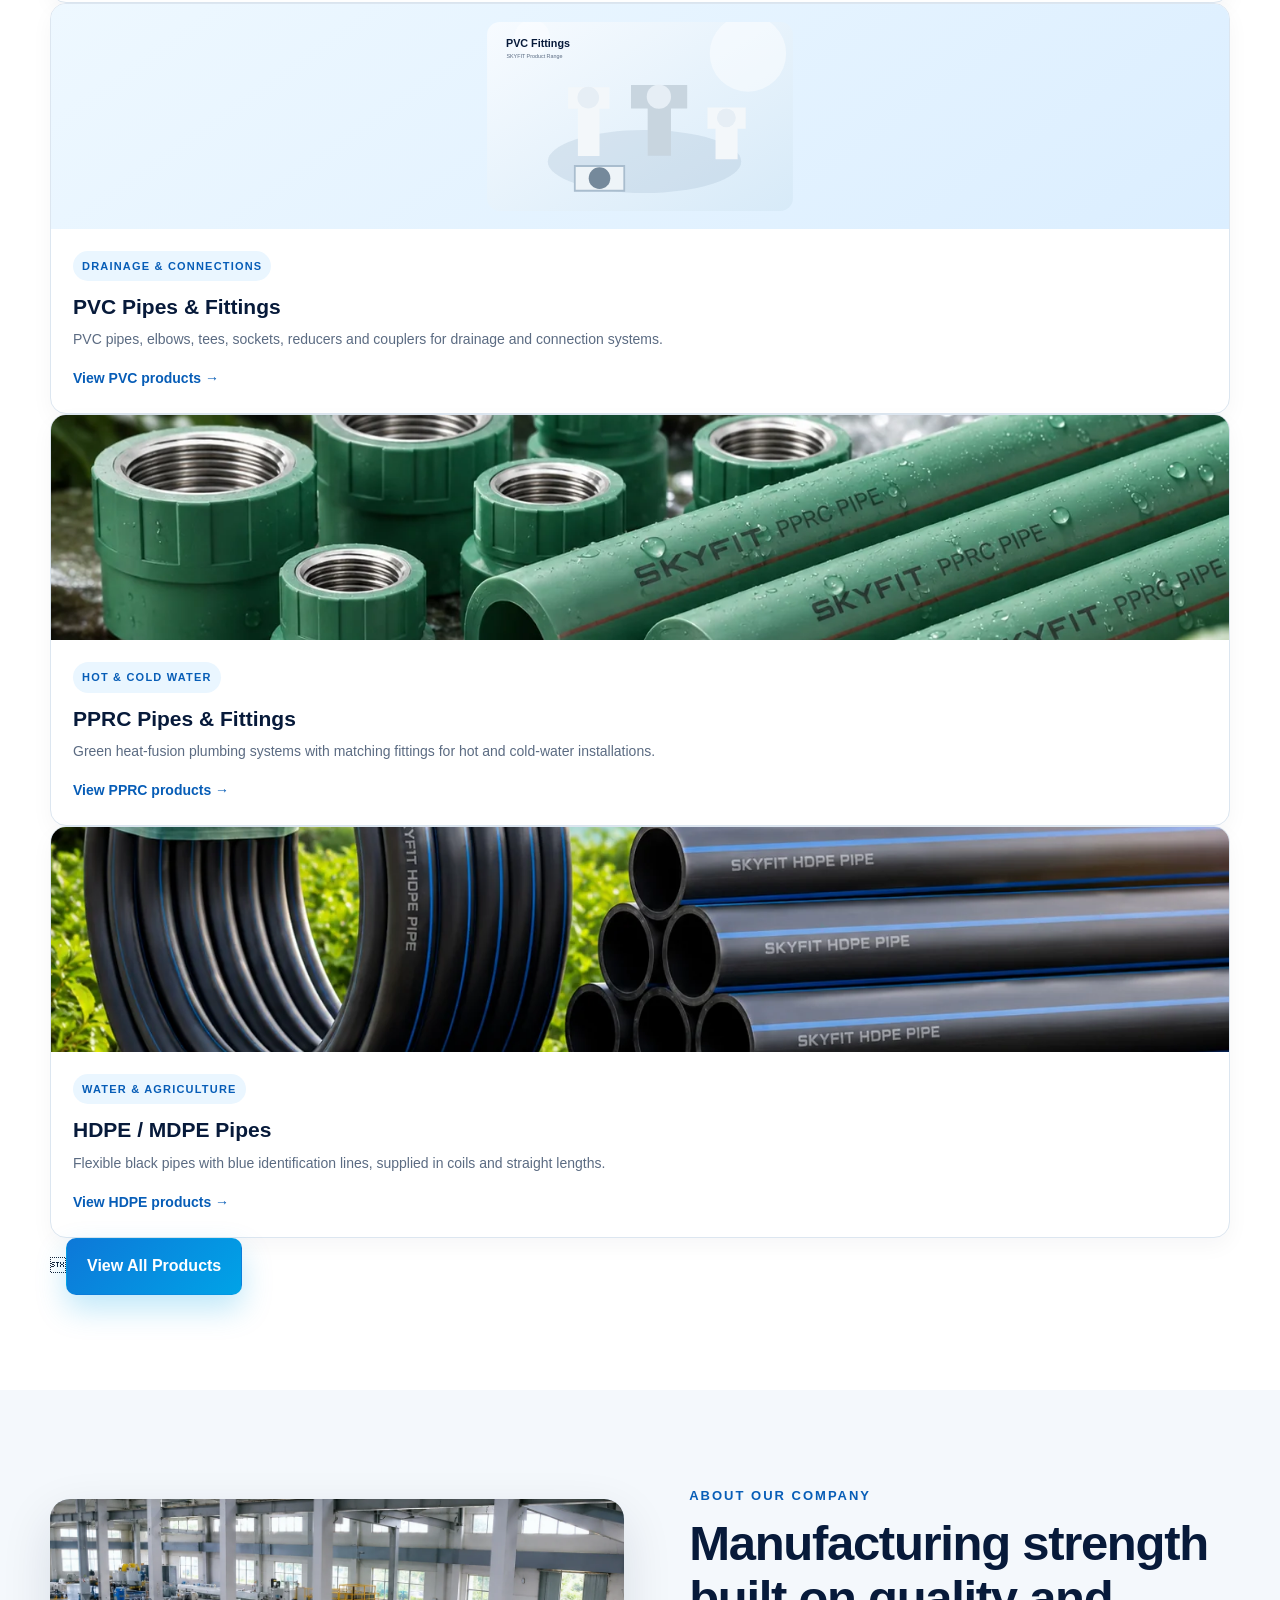
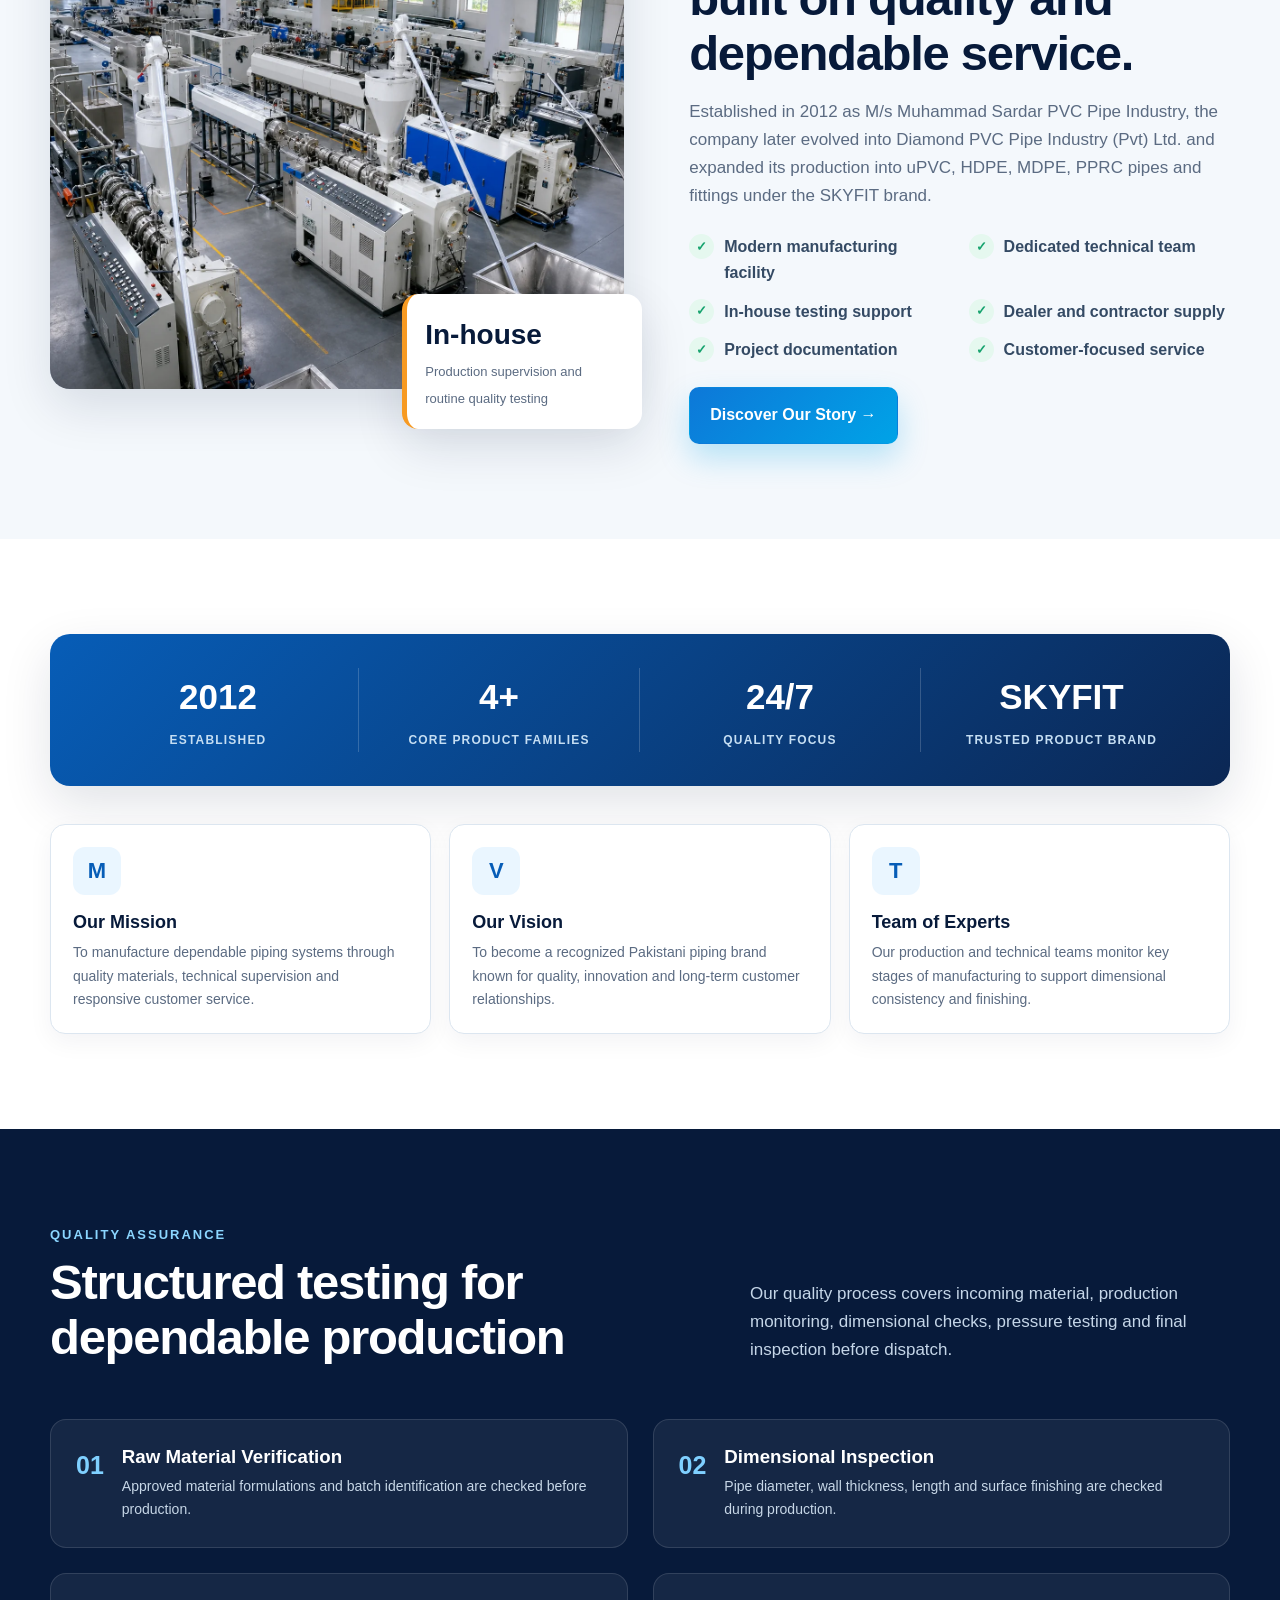
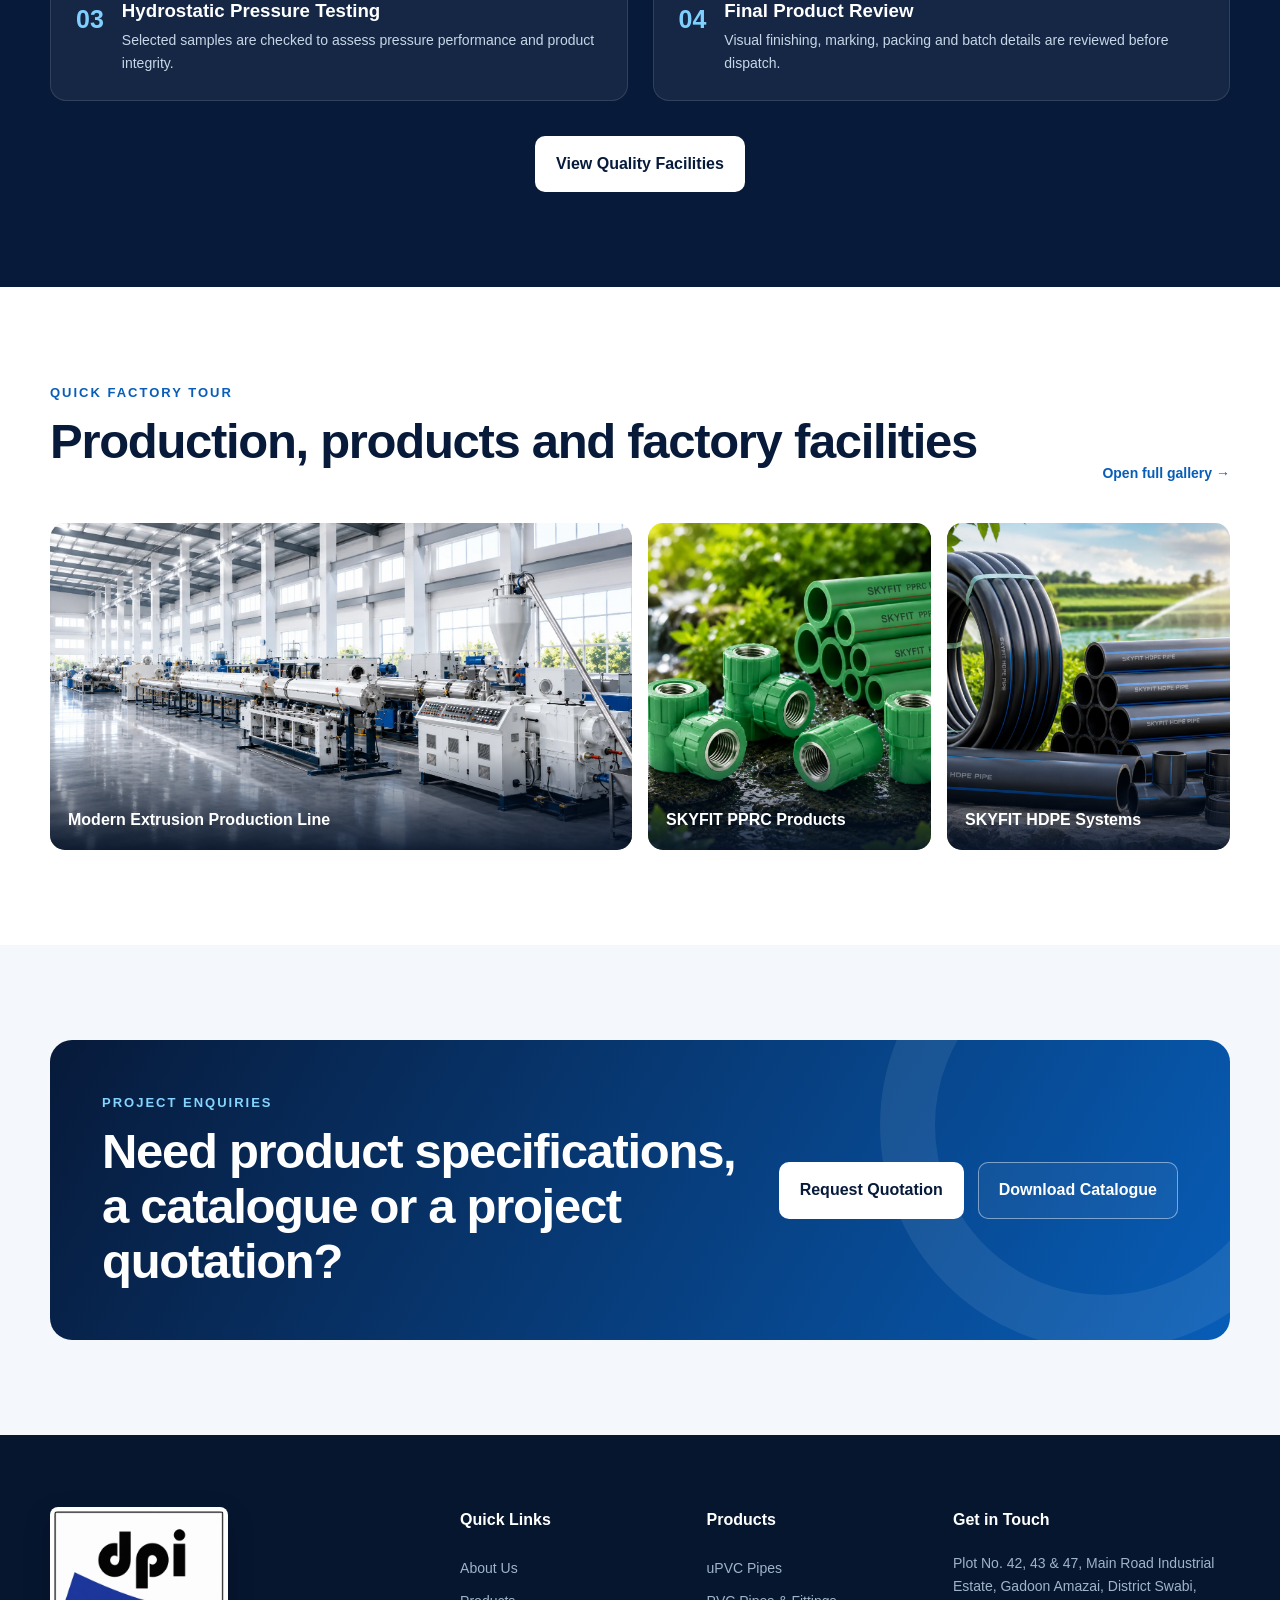
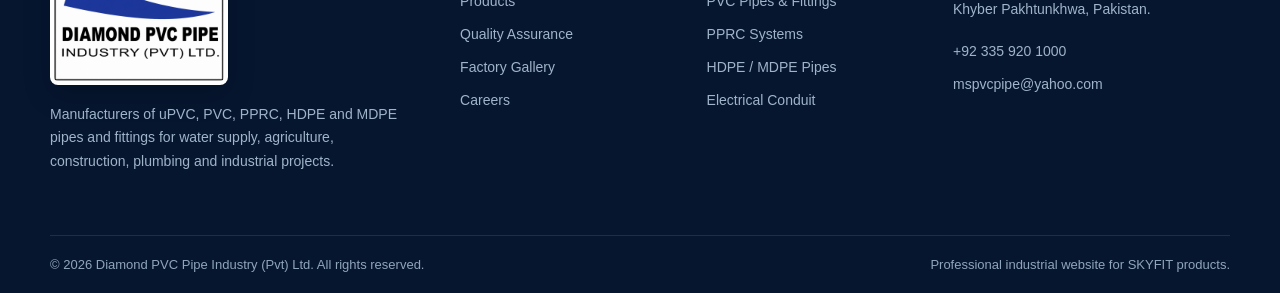
==== commit 24717d9b: "updated1" ====
--- a/index.html
+++ b/index.html
@@ -327,9 +327,10 @@
   <div class="floating-actions"><a class="quote-float" href="contact.html#quote">Request Quote</a><a
       class="whatsapp-float"
       href="https://wa.me/923359201000?text=Hello%2C%20I%20would%20like%20product%20information%20and%20a%20quotation%20from%20Diamond%20PVC%20Pipe%20Industry."
-      target="_blank" rel="noopener" aria-label="Chat with Diamond PVC on WhatsApp">WA</a></div>
+      target="_blank" rel="noopener" aria-label="Chat with Diamond PVC on WhatsApp"><img
+        src="assets/whatsapp-icon.svg" alt="" aria-hidden="true"></a></div>
   <div class="lightbox"><button class="lightbox-close" aria-label="Close">×</button><img src="" alt=""></div>
   <script src="js/main.js"></script>
 </body>
 
-</html>+</html>
--- a/css/styles.css
+++ b/css/styles.css
@@ -137,7 +137,7 @@
 .form-card{background:#fff;border:1px solid var(--line);border-radius:20px;padding:34px;box-shadow:var(--shadow)}.form-grid{display:grid;grid-template-columns:1fr 1fr;gap:18px}.form-group{display:flex;flex-direction:column;gap:7px}.form-group.full{grid-column:1/-1}.form-group label{font-size:13px;font-weight:800;color:#364c64}.form-group input,.form-group select,.form-group textarea{border:1px solid #cfdce8;border-radius:10px;padding:13px 14px;outline:none;color:#20334d;background:#fbfdff}.form-group input:focus,.form-group select:focus,.form-group textarea:focus{border-color:var(--blue);box-shadow:0 0 0 3px rgba(7,93,183,.1)}
 .career-grid{display:grid;grid-template-columns:repeat(3,1fr);gap:20px}.job-card{border:1px solid var(--line);border-radius:16px;padding:25px;background:#fff}.job-card h3{margin:0 0 8px}.job-card p{color:var(--muted);font-size:14px}.job-meta{display:flex;gap:8px;flex-wrap:wrap}.job-meta span{background:var(--sky);color:var(--blue);font-size:11px;font-weight:800;padding:6px 9px;border-radius:100px}
 .footer{background:#06162f;color:#c1d1e1;padding-top:72px}.footer-grid{display:grid;grid-template-columns:1.45fr .8fr .8fr 1.1fr;gap:45px;padding-bottom:48px}.footer-brand{display:flex;gap:13px;align-items:center;margin-bottom:18px}.footer-brand img{width:58px}.footer-brand .footer-logo-full{width:178px;max-width:100%;background:#fff;border-radius:8px;padding:4px;box-shadow:0 10px 28px rgba(0,0,0,.18)}.footer h4{color:#fff;margin:0 0 18px;font-size:16px}.footer p{color:#9fb4c9;font-size:14px}.footer a{display:block;color:#9fb4c9;font-size:14px;padding:5px 0}.footer a:hover{color:#fff}.footer-bottom{border-top:1px solid rgba(255,255,255,.1);padding:18px 0;display:flex;justify-content:space-between;gap:20px;font-size:13px;color:#8fa5ba}
-.floating-actions{position:fixed;right:22px;bottom:22px;z-index:900;display:flex;align-items:center;gap:10px}.quote-float{background:#075db7;color:#fff;padding:14px 18px;border-radius:999px;font-size:13px;font-weight:850;box-shadow:0 12px 30px rgba(7,93,183,.3)}.quote-float:hover{background:#034989;color:#fff}.whatsapp-float{width:58px;height:58px;border-radius:50%;background:#25d366;color:#fff;display:grid;place-items:center;font-size:25px;font-weight:900;box-shadow:0 12px 30px rgba(37,211,102,.35)}
+.floating-actions{position:fixed;right:22px;bottom:22px;z-index:900;display:flex;align-items:center;gap:10px}.quote-float{background:#075db7;color:#fff;padding:14px 18px;border-radius:999px;font-size:13px;font-weight:850;box-shadow:0 12px 30px rgba(7,93,183,.3)}.quote-float:hover{background:#034989;color:#fff}.whatsapp-float{width:58px;height:58px;border-radius:50%;background:#25d366;color:#fff;display:grid;place-items:center;font-size:25px;font-weight:900;box-shadow:0 12px 30px rgba(37,211,102,.35)}.whatsapp-float img{display:block;width:34px;height:34px}
 .reveal{opacity:1;transform:none;transition:.45s ease}.reveal.visible{opacity:1;transform:none}
 .lightbox{position:fixed;inset:0;background:rgba(2,10,24,.92);z-index:2000;display:none;align-items:center;justify-content:center;padding:30px}.lightbox.open{display:flex}.lightbox img{max-height:88vh;max-width:92vw;border-radius:12px}.lightbox-close{position:absolute;right:24px;top:18px;color:#fff;background:transparent;border:0;font-size:38px;cursor:pointer}
 @media(max-width:1050px){
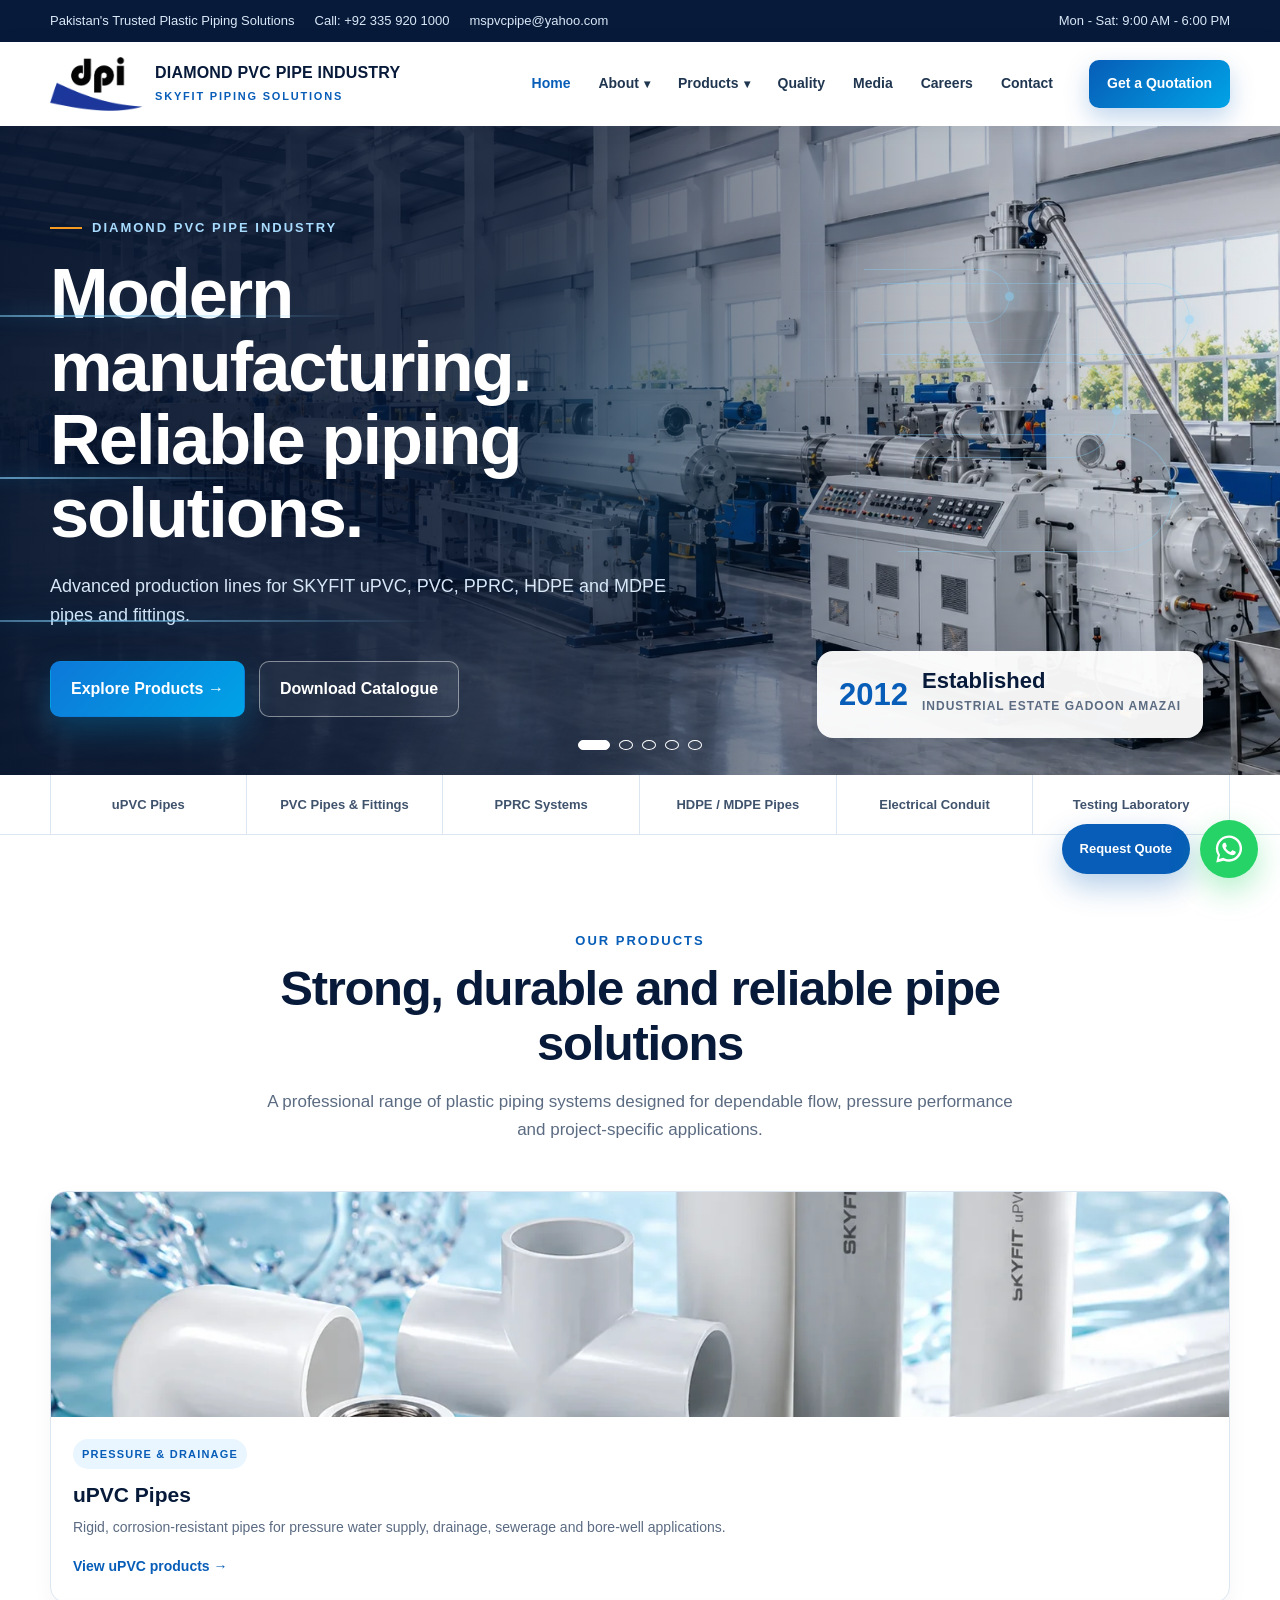
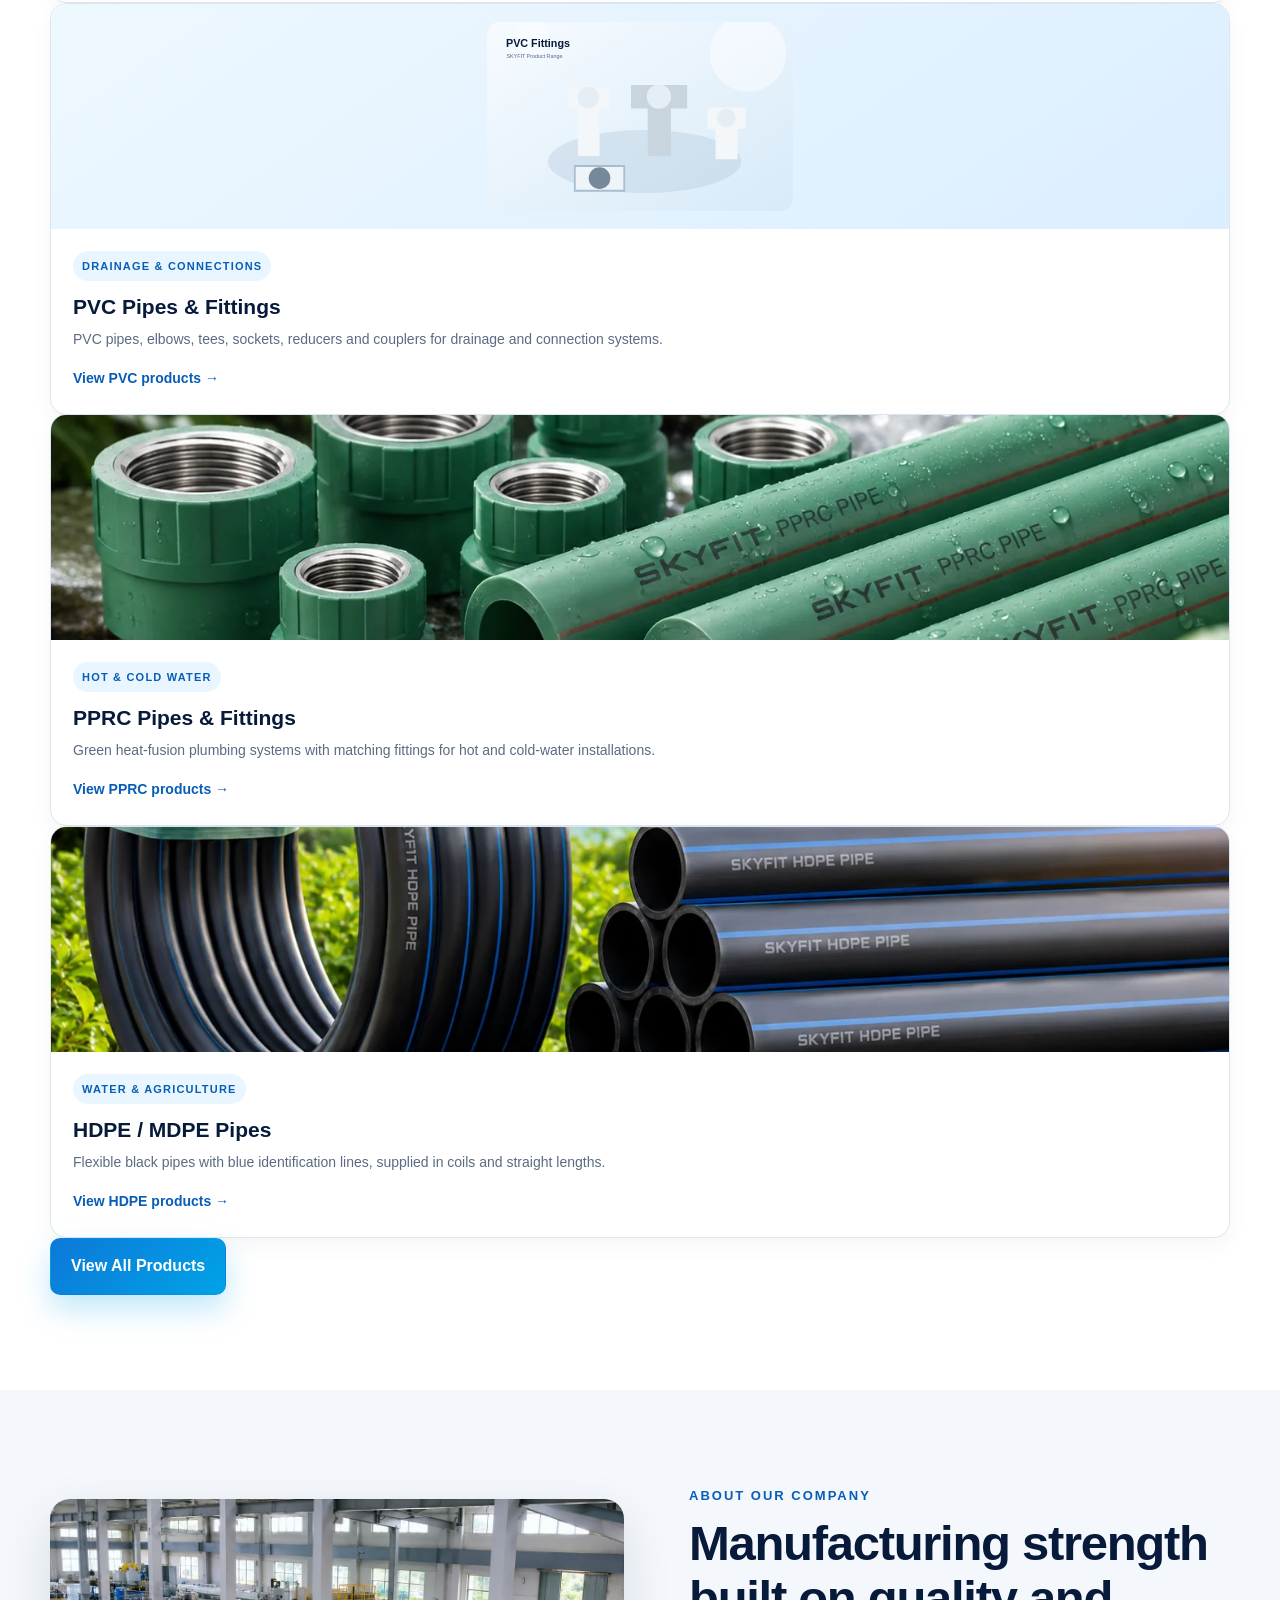
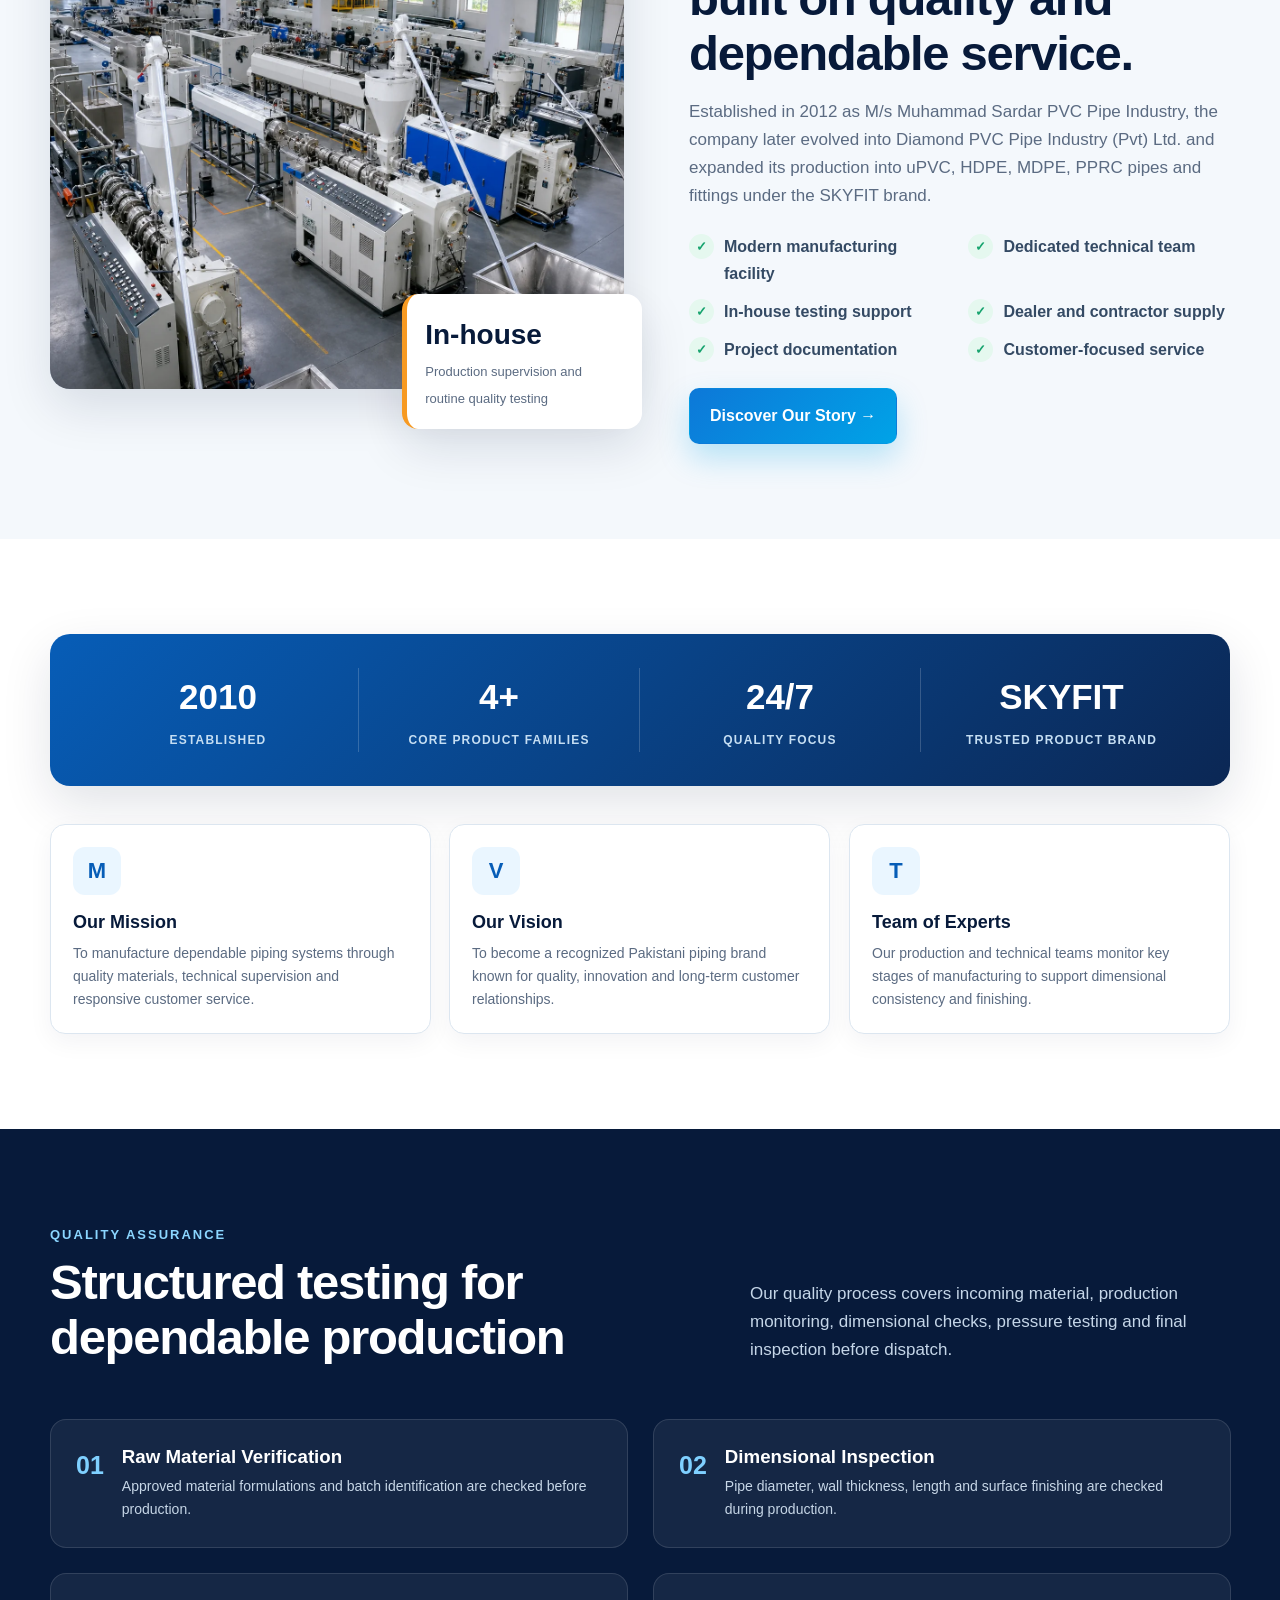
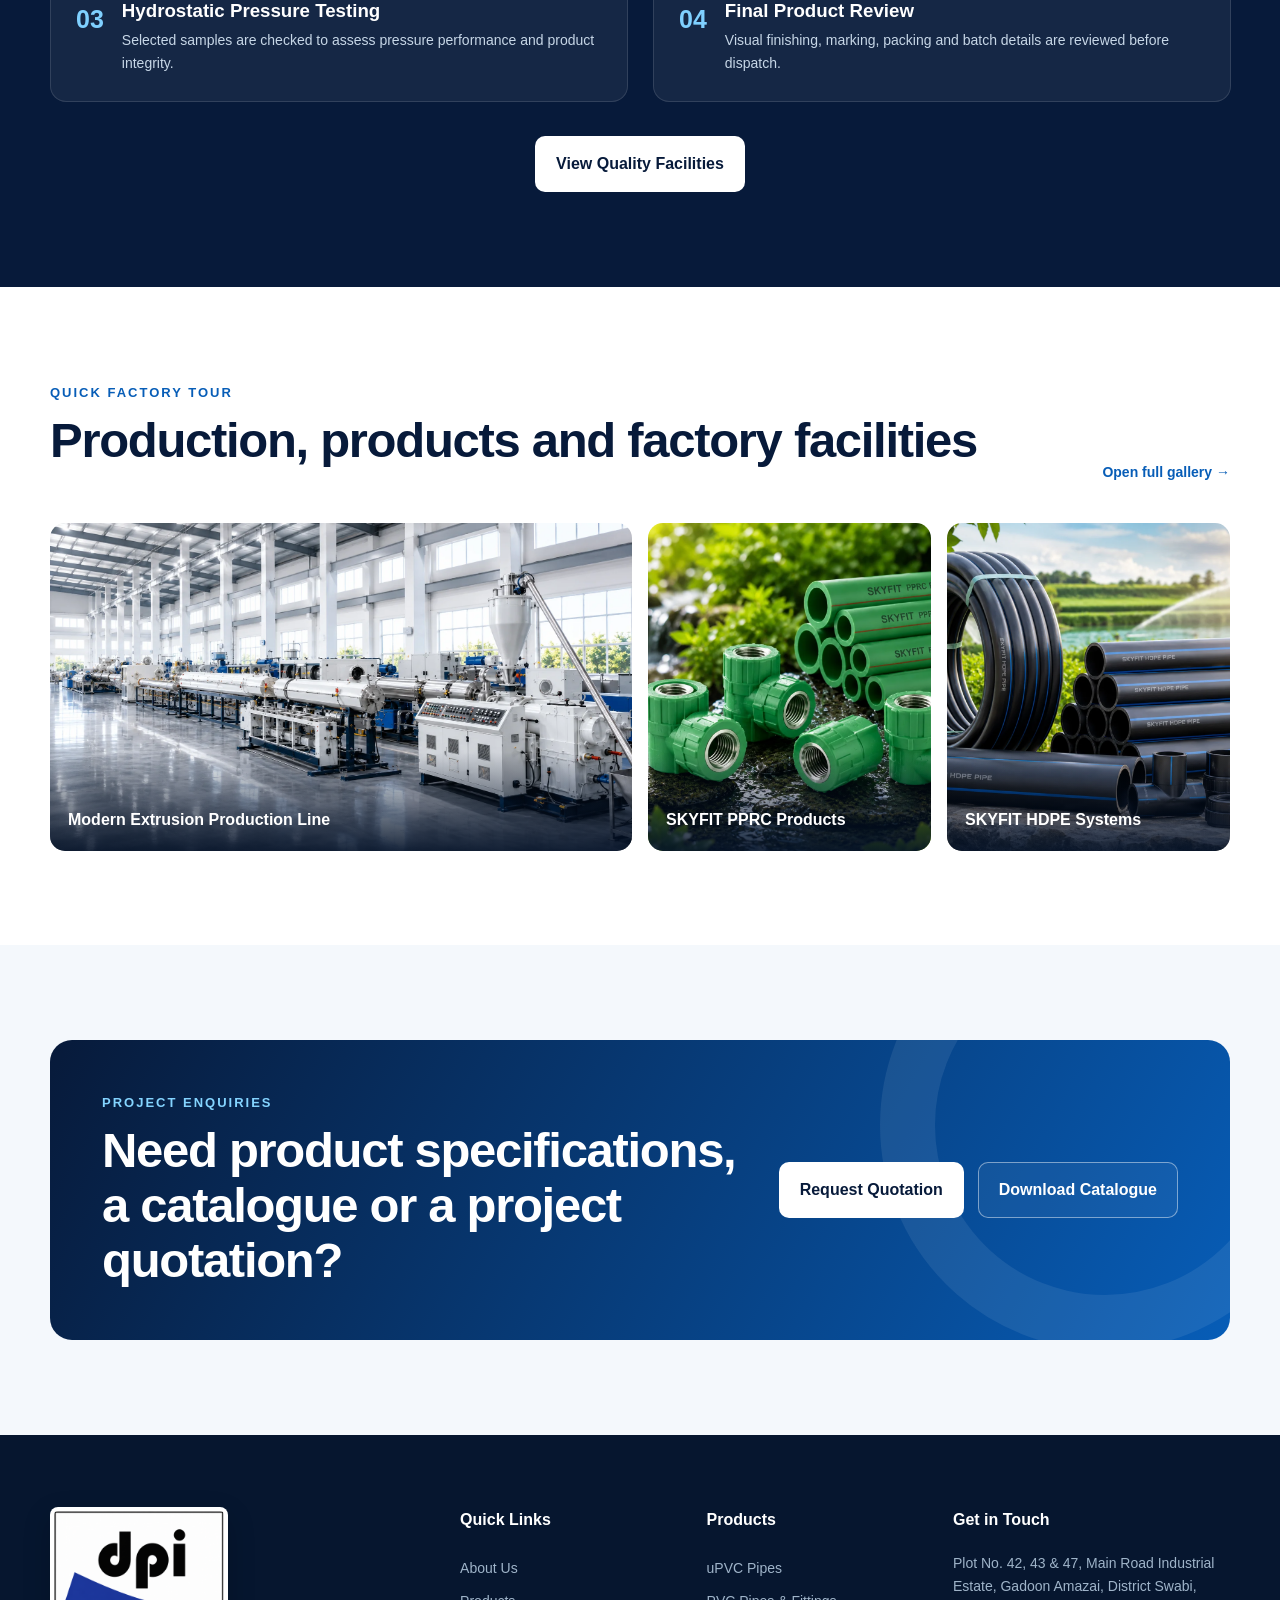
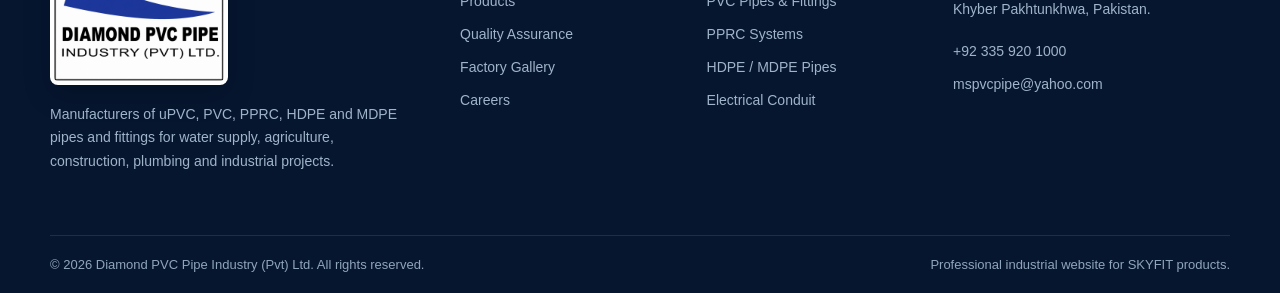
==== commit 694c2ba2: "updated" ====
--- a/index.html
+++ b/index.html
@@ -12,6 +12,7 @@
 </head>
 
 <body>
+  <div class="scroll-progress" aria-hidden="true"></div>
   <div class="topbar">
     <div class="container">
       <div class="topbar-left"><span>Pakistan's Trusted Plastic Piping Solutions</span><a href="tel:+923359201000">Call:
@@ -108,6 +109,17 @@
         <div style="font-size:31px;color:#075db7;font-weight:900">2012</div>
         <div><strong>Established</strong><span>Industrial Estate Gadoon Amazai</span></div>
       </div>
+      <div class="hero-flow" aria-hidden="true">
+        <span></span>
+        <span></span>
+        <span></span>
+      </div>
+      <div class="hero-pipeline" aria-hidden="true">
+        <i></i>
+        <i></i>
+        <i></i>
+        <i></i>
+      </div>
     </section>
     <section class="category-strip">
       <div class="container category-grid"><a href="products.html#upvc">uPVC Pipes</a><a href="products.html#pvc">PVC
@@ -158,7 +170,7 @@
               class="more" href="products.html#hdpe">View HDPE products →</a>
           </div>
         </article>
-        <a class="btn btn-primary" href="products.html">View All Products</a>
+        <a class="btn btn-primary" href="products.html">View All Products</a>
       </div>
       </div>
     </section>
--- a/css/styles.css
+++ b/css/styles.css
@@ -20,10 +20,12 @@
 *{box-sizing:border-box}
 html{scroll-behavior:smooth;scroll-padding-top:115px}
 body{margin:0;font-family:Inter,"Segoe UI",Arial,sans-serif;color:var(--ink);background:#fff;line-height:1.65}
+body::before{content:"";position:fixed;inset:0;z-index:3000;pointer-events:none;background:#fff;animation:pageIntro .75s ease forwards}
 img{max-width:100%;display:block}
 a{text-decoration:none;color:inherit}
 button,input,select,textarea{font:inherit}
 .container{width:var(--container);margin:auto}
+.scroll-progress{position:fixed;left:0;top:0;z-index:2500;width:100%;height:3px;background:linear-gradient(90deg,var(--orange),var(--cyan),var(--blue));transform:scaleX(var(--scroll-progress,0));transform-origin:left;box-shadow:0 0 18px rgba(0,163,231,.55)}
 .topbar{background:var(--navy);color:#d9e8f7;font-size:13px}
 .topbar .container{display:flex;align-items:center;justify-content:space-between;gap:20px;min-height:42px}
 .topbar-left,.topbar-right{display:flex;align-items:center;gap:20px;flex-wrap:wrap}
@@ -44,18 +46,24 @@
 .dropdown a:hover{background:var(--sky);color:var(--blue)}
 .nav-cta{display:inline-flex;align-items:center;justify-content:center;background:linear-gradient(135deg,var(--blue),var(--cyan));color:#fff;padding:12px 18px;border-radius:10px;font-size:14px;font-weight:800;box-shadow:0 10px 25px rgba(7,93,183,.25)}
 .nav-toggle{display:none;border:0;background:var(--sky);color:var(--navy);width:46px;height:46px;border-radius:10px;font-size:24px;cursor:pointer}
-.hero{position:relative;overflow:hidden;background:var(--navy);min-height:650px}
-.hero-slide{position:absolute;inset:0;opacity:0;visibility:hidden;transition:opacity .6s ease;display:flex;align-items:center}
+.hero{position:relative;overflow:hidden;background:var(--navy);min-height:650px;--mx:0;--my:0}
+.hero::after{content:"";position:absolute;inset:0;z-index:2;pointer-events:none;background:radial-gradient(circle at calc(50% + (var(--mx)*18px)) calc(45% + (var(--my)*18px)),rgba(0,163,231,.24),transparent 28%),linear-gradient(115deg,transparent 0 42%,rgba(255,255,255,.12) 48%,transparent 55%);mix-blend-mode:screen;opacity:.55;animation:heroSweep 7s ease-in-out infinite}
+.hero-slide{position:absolute;inset:0;opacity:0;visibility:hidden;transition:opacity .8s ease;display:flex;align-items:center}
 .hero-slide.active{opacity:1;visibility:visible}
 .hero-slide::before{content:"";position:absolute;inset:0;background:linear-gradient(90deg,rgba(4,18,43,.95) 0%,rgba(4,18,43,.82) 42%,rgba(4,18,43,.28) 72%,rgba(4,18,43,.08) 100%);z-index:1}
-.hero-slide img.bg{position:absolute;inset:0;width:100%;height:100%;object-fit:cover}
+.hero-slide img.bg{position:absolute;inset:0;width:100%;height:100%;object-fit:cover;transform:scale(1.06) translate(calc(var(--mx)*-7px),calc(var(--my)*-7px));transition:transform 6s ease}
+.hero-slide.active img.bg{transform:scale(1) translate(calc(var(--mx)*-7px),calc(var(--my)*-7px))}
 .hero-content{position:relative;z-index:2;color:#fff;max-width:680px;padding:85px 0 95px}
+.hero-slide .hero-content{opacity:0;transform:translateY(28px);transition:opacity .65s ease .18s,transform .65s ease .18s}
+.hero-slide.active .hero-content{opacity:1;transform:none}
 .kicker{display:inline-flex;align-items:center;gap:10px;color:#a8dcff;font-weight:800;text-transform:uppercase;letter-spacing:2px;font-size:13px}
 .kicker::before{content:"";width:32px;height:2px;background:var(--orange)}
 .hero h1{font-size:clamp(40px,5.5vw,72px);line-height:1.04;margin:18px 0 22px;letter-spacing:-2px}
 .hero p{font-size:18px;color:#d7e7f7;max-width:640px;margin:0 0 30px}
 .actions{display:flex;flex-wrap:wrap;gap:14px}
-.btn{display:inline-flex;align-items:center;justify-content:center;gap:9px;border-radius:10px;padding:14px 20px;font-weight:800;border:1px solid transparent;transition:.2s;cursor:pointer}
+.btn{display:inline-flex;align-items:center;justify-content:center;gap:9px;border-radius:10px;padding:14px 20px;font-weight:800;border:1px solid transparent;transition:.25s;cursor:pointer;position:relative;overflow:hidden}
+.btn::after{content:"";position:absolute;inset:-80% auto -80% -60%;width:42%;background:linear-gradient(90deg,transparent,rgba(255,255,255,.52),transparent);transform:skewX(-18deg);transition:.45s}
+.btn:hover::after{left:125%}
 .btn-primary{background:linear-gradient(135deg,var(--blue-2),var(--cyan));color:#fff;box-shadow:0 14px 30px rgba(0,163,231,.25)}
 .btn-primary:hover{transform:translateY(-2px)}
 .btn-light{background:#fff;color:var(--navy)}
@@ -66,6 +74,23 @@
 .hero-badge{position:absolute;right:6%;bottom:38px;z-index:3;background:rgba(255,255,255,.95);border-radius:16px;padding:18px 22px;box-shadow:var(--shadow);display:flex;align-items:center;gap:14px;color:var(--navy)}
 .hero-badge strong{display:block;font-size:22px;line-height:1}
 .hero-badge span{font-size:12px;color:var(--muted);text-transform:uppercase;letter-spacing:1px;font-weight:800}
+.hero-flow{position:absolute;inset:0;z-index:2;pointer-events:none;overflow:hidden;opacity:.75}
+.hero-flow span{position:absolute;left:-18%;width:46%;height:2px;background:linear-gradient(90deg,transparent,rgba(132,212,255,.85),transparent);filter:drop-shadow(0 0 8px rgba(0,163,231,.75));animation:pipeFlow 7.5s linear infinite}
+.hero-flow span:nth-child(1){top:29%;animation-delay:0s}
+.hero-flow span:nth-child(2){top:54%;width:38%;animation-delay:2.2s}
+.hero-flow span:nth-child(3){top:76%;width:52%;animation-delay:4.4s}
+.hero-pipeline{position:absolute;right:7%;top:18%;z-index:2;width:min(430px,38vw);height:330px;pointer-events:none;opacity:.5;transform:translate(calc(var(--mx)*10px),calc(var(--my)*10px))}
+.hero-pipeline::before{content:"";position:absolute;inset:0;background:linear-gradient(90deg,rgba(132,212,255,.14) 1px,transparent 1px),linear-gradient(rgba(132,212,255,.12) 1px,transparent 1px);background-size:48px 48px;-webkit-mask-image:linear-gradient(90deg,transparent,#000 18%,#000 82%,transparent);mask-image:linear-gradient(90deg,transparent,#000 18%,#000 82%,transparent);animation:gridDrift 18s linear infinite}
+.hero-pipeline i{position:absolute;display:block;border:1px solid rgba(132,212,255,.7);border-left:0;border-radius:0 999px 999px 0;filter:drop-shadow(0 0 10px rgba(0,163,231,.45))}
+.hero-pipeline i::after{content:"";position:absolute;width:9px;height:9px;border-radius:50%;background:#84d4ff;box-shadow:0 0 16px rgba(132,212,255,.8);animation:jointPulse 2.8s ease-in-out infinite}
+.hero-pipeline i:nth-child(1){width:72%;height:72px;right:0;top:12%;animation:pipeTrace 5s ease-in-out infinite}
+.hero-pipeline i:nth-child(1)::after{right:-5px;top:31px}
+.hero-pipeline i:nth-child(2){width:48%;height:96px;right:17%;top:36%;animation:pipeTrace 5s ease-in-out infinite .8s}
+.hero-pipeline i:nth-child(2)::after{right:-5px;top:43px}
+.hero-pipeline i:nth-child(3){width:64%;height:118px;right:4%;top:58%;animation:pipeTrace 5s ease-in-out infinite 1.6s}
+.hero-pipeline i:nth-child(3)::after{right:-5px;top:54px}
+.hero-pipeline i:nth-child(4){width:34%;height:54px;right:42%;top:8%;animation:pipeTrace 5s ease-in-out infinite 2.2s}
+.hero-pipeline i:nth-child(4)::after{right:-5px;top:22px}
 .category-strip{position:relative;z-index:5;margin-top:-1px;background:#fff;border-bottom:1px solid var(--line)}
 .category-grid{display:grid;grid-template-columns:repeat(6,1fr)}
 .category-grid a{padding:19px 10px;text-align:center;border-right:1px solid var(--line);font-size:13px;font-weight:800;color:#40536d;transition:.2s}
@@ -84,8 +109,8 @@
 .lead{font-size:17px;color:var(--muted)}
 .section-dark .lead{color:#c5d6e8}
 .product-grid{display:grid;grid-template-columns:repeat(4,1fr);gap:22px}
-.product-card{background:#fff;border:1px solid var(--line);border-radius:16px;overflow:hidden;transition:.25s;box-shadow:0 8px 22px rgba(7,26,58,.04)}
-.product-card:hover{transform:translateY(-8px);box-shadow:var(--shadow);border-color:#bcd8ee}
+.product-card{background:#fff;border:1px solid var(--line);border-radius:16px;overflow:hidden;transition:transform .25s,box-shadow .25s,border-color .25s;box-shadow:0 8px 22px rgba(7,26,58,.04);transform:perspective(900px) rotateX(var(--tilt-y,0deg)) rotateY(var(--tilt-x,0deg)) translateY(var(--lift,0));will-change:transform}
+.product-card:hover{--lift:-8px;box-shadow:var(--shadow);border-color:#bcd8ee}
 .product-visual{height:225px;background:linear-gradient(145deg,#eef8ff,#dcedfb);display:flex;align-items:center;justify-content:center;padding:20px;overflow:hidden}
 .product-visual img{width:100%;height:100%;object-fit:contain;transition:.35s}
 .product-card:hover .product-visual img{transform:scale(1.06)}
@@ -105,7 +130,8 @@
 .check{display:flex;gap:10px;align-items:flex-start;font-weight:700;color:#344a64}
 .check::before{content:"✓";display:grid;place-items:center;background:#e5f8ef;color:var(--green);width:25px;height:25px;border-radius:50%;flex:0 0 25px;font-size:13px}
 .info-cards{display:grid;grid-template-columns:repeat(3,1fr);gap:18px;margin-top:38px}
-.info-card{background:#fff;border:1px solid var(--line);border-radius:15px;padding:22px;box-shadow:0 8px 25px rgba(7,26,58,.05)}
+.info-card{background:#fff;border:1px solid var(--line);border-radius:15px;padding:22px;box-shadow:0 8px 25px rgba(7,26,58,.05);transition:transform .25s,box-shadow .25s,border-color .25s;transform:perspective(900px) rotateX(var(--tilt-y,0deg)) rotateY(var(--tilt-x,0deg))}
+.info-card:hover{box-shadow:var(--shadow);border-color:#bcd8ee}
 .info-card .icon{width:48px;height:48px;border-radius:12px;background:var(--sky);display:grid;place-items:center;color:var(--blue);font-weight:900;font-size:22px}
 .info-card h3{font-size:18px;margin:16px 0 8px}
 .info-card p{font-size:14px;color:var(--muted);margin:0}
@@ -113,14 +139,17 @@
 .stat{text-align:center;border-right:1px solid rgba(255,255,255,.18)}
 .stat:last-child{border:0}.stat strong{display:block;font-size:35px}.stat span{font-size:12px;text-transform:uppercase;letter-spacing:1.2px;color:#c5def3;font-weight:800}
 .quality-grid{display:grid;grid-template-columns:1fr 1fr;gap:25px}
-.quality-card{background:rgba(255,255,255,.06);border:1px solid rgba(255,255,255,.12);border-radius:16px;padding:25px;display:flex;gap:18px;align-items:flex-start}
+.quality-card{background:rgba(255,255,255,.06);border:1px solid rgba(255,255,255,.12);border-radius:16px;padding:25px;display:flex;gap:18px;align-items:flex-start;position:relative;overflow:hidden}
+.quality-card::before{content:"";position:absolute;inset:0;background:linear-gradient(120deg,transparent,rgba(132,212,255,.16),transparent);transform:translateX(-120%);transition:.55s}
+.quality-card:hover::before{transform:translateX(120%)}
 .quality-card .num{color:#7fd0ff;font-size:25px;font-weight:900}.quality-card h3{color:#fff;margin:0 0 7px}.quality-card p{color:#c7d7e7;margin:0;font-size:14px}
 .gallery-grid{display:grid;grid-template-columns:repeat(4,1fr);gap:16px}
-.gallery-item{position:relative;border-radius:15px;overflow:hidden;min-height:260px;background:#dceeff;cursor:pointer}
+.gallery-item{position:relative;border-radius:15px;overflow:hidden;min-height:260px;background:#dceeff;cursor:pointer;transform:perspective(900px) rotateX(var(--tilt-y,0deg)) rotateY(var(--tilt-x,0deg));transition:transform .25s}
 .gallery-item.wide{grid-column:span 2}.gallery-item img{width:100%;height:100%;object-fit:cover;transition:.35s}.gallery-item:hover img{transform:scale(1.05)}
 .gallery-overlay{position:absolute;inset:auto 0 0;background:linear-gradient(transparent,rgba(3,17,39,.9));padding:55px 18px 17px;color:#fff;font-weight:800}
 .cta{background:linear-gradient(120deg,var(--navy),var(--blue));border-radius:22px;padding:52px;color:#fff;display:flex;align-items:center;justify-content:space-between;gap:35px;position:relative;overflow:hidden}
 .cta::after{content:"";position:absolute;width:340px;height:340px;border:55px solid rgba(255,255,255,.08);border-radius:50%;right:-100px;top:-140px}
+.cta::before{content:"";position:absolute;inset:0;background:linear-gradient(100deg,transparent 0 30%,rgba(255,255,255,.13) 45%,transparent 60%);transform:translateX(-120%);animation:ctaScan 6s ease-in-out infinite}
 .cta h2{color:#fff;max-width:720px;margin:0}.cta .actions{position:relative;z-index:2;flex-shrink:0}
 .page-hero{background:linear-gradient(90deg,rgba(4,17,40,.94),rgba(4,17,40,.65)),url('../assets/hero-manufacturing.svg') center/cover;min-height:360px;display:flex;align-items:center;color:#fff}
 .page-hero h1{font-size:clamp(42px,5vw,64px);margin:7px 0 13px;line-height:1.05}.page-hero p{color:#d1e4f5;max-width:680px;font-size:17px}
@@ -138,8 +167,51 @@
 .career-grid{display:grid;grid-template-columns:repeat(3,1fr);gap:20px}.job-card{border:1px solid var(--line);border-radius:16px;padding:25px;background:#fff}.job-card h3{margin:0 0 8px}.job-card p{color:var(--muted);font-size:14px}.job-meta{display:flex;gap:8px;flex-wrap:wrap}.job-meta span{background:var(--sky);color:var(--blue);font-size:11px;font-weight:800;padding:6px 9px;border-radius:100px}
 .footer{background:#06162f;color:#c1d1e1;padding-top:72px}.footer-grid{display:grid;grid-template-columns:1.45fr .8fr .8fr 1.1fr;gap:45px;padding-bottom:48px}.footer-brand{display:flex;gap:13px;align-items:center;margin-bottom:18px}.footer-brand img{width:58px}.footer-brand .footer-logo-full{width:178px;max-width:100%;background:#fff;border-radius:8px;padding:4px;box-shadow:0 10px 28px rgba(0,0,0,.18)}.footer h4{color:#fff;margin:0 0 18px;font-size:16px}.footer p{color:#9fb4c9;font-size:14px}.footer a{display:block;color:#9fb4c9;font-size:14px;padding:5px 0}.footer a:hover{color:#fff}.footer-bottom{border-top:1px solid rgba(255,255,255,.1);padding:18px 0;display:flex;justify-content:space-between;gap:20px;font-size:13px;color:#8fa5ba}
 .floating-actions{position:fixed;right:22px;bottom:22px;z-index:900;display:flex;align-items:center;gap:10px}.quote-float{background:#075db7;color:#fff;padding:14px 18px;border-radius:999px;font-size:13px;font-weight:850;box-shadow:0 12px 30px rgba(7,93,183,.3)}.quote-float:hover{background:#034989;color:#fff}.whatsapp-float{width:58px;height:58px;border-radius:50%;background:#25d366;color:#fff;display:grid;place-items:center;font-size:25px;font-weight:900;box-shadow:0 12px 30px rgba(37,211,102,.35)}.whatsapp-float img{display:block;width:34px;height:34px}
-.reveal{opacity:1;transform:none;transition:.45s ease}.reveal.visible{opacity:1;transform:none}
+.reveal{opacity:0;transform:translateY(34px);transition:opacity .7s ease,transform .7s ease;will-change:opacity,transform}
+.reveal.visible{opacity:1;transform:none}
+.product-card.reveal.visible{transform:perspective(900px) rotateX(var(--tilt-y,0deg)) rotateY(var(--tilt-x,0deg)) translateY(var(--lift,0))}
+.info-card.reveal.visible,.gallery-item.reveal.visible{transform:perspective(900px) rotateX(var(--tilt-y,0deg)) rotateY(var(--tilt-x,0deg))}
+.product-card.reveal:nth-of-type(2),.info-card.reveal:nth-child(2),.quality-card.reveal:nth-child(2),.gallery-item.reveal:nth-child(2){transition-delay:.08s}
+.product-card.reveal:nth-of-type(3),.info-card.reveal:nth-child(3),.quality-card.reveal:nth-child(3),.gallery-item.reveal:nth-child(3){transition-delay:.16s}
+.product-card.reveal:nth-of-type(4),.quality-card.reveal:nth-child(4){transition-delay:.24s}
 .lightbox{position:fixed;inset:0;background:rgba(2,10,24,.92);z-index:2000;display:none;align-items:center;justify-content:center;padding:30px}.lightbox.open{display:flex}.lightbox img{max-height:88vh;max-width:92vw;border-radius:12px}.lightbox-close{position:absolute;right:24px;top:18px;color:#fff;background:transparent;border:0;font-size:38px;cursor:pointer}
+@keyframes pipeFlow{
+  0%{transform:translateX(0) skewX(-18deg);opacity:0}
+  12%{opacity:1}
+  88%{opacity:1}
+  100%{transform:translateX(270%) skewX(-18deg);opacity:0}
+}
+@keyframes pageIntro{
+  0%{opacity:1}
+  70%{opacity:1}
+  100%{opacity:0}
+}
+@keyframes heroSweep{
+  0%,100%{transform:translateX(-12%);opacity:.35}
+  50%{transform:translateX(12%);opacity:.68}
+}
+@keyframes gridDrift{
+  0%{background-position:0 0,0 0}
+  100%{background-position:96px 48px,96px 48px}
+}
+@keyframes pipeTrace{
+  0%,100%{clip-path:inset(0 100% 0 0);opacity:.35}
+  45%,70%{clip-path:inset(0 0 0 0);opacity:1}
+}
+@keyframes jointPulse{
+  0%,100%{transform:scale(.82);opacity:.55}
+  50%{transform:scale(1.25);opacity:1}
+}
+@keyframes ctaScan{
+  0%,35%{transform:translateX(-120%)}
+  65%,100%{transform:translateX(120%)}
+}
+@media(prefers-reduced-motion:reduce){
+ html{scroll-behavior:auto}
+ *,*::before,*::after{animation-duration:.01ms!important;animation-iteration-count:1!important;transition-duration:.01ms!important}
+ .reveal,.hero-slide .hero-content{opacity:1;transform:none}
+ .hero-flow,.hero-pipeline,.scroll-progress{display:none}
+}
 @media(max-width:1050px){
  .nav-toggle{display:block}.nav-cta{display:none}.brand{min-width:auto}.nav-menu{position:absolute;top:84px;left:0;right:0;background:#fff;display:none;flex-direction:column;align-items:stretch;padding:15px 20px 25px;border-top:1px solid var(--line);box-shadow:0 15px 25px rgba(7,26,58,.1)}.nav-menu.open{display:flex}.nav-link{padding:12px}.dropdown{position:static;box-shadow:none;border:0;padding:0 0 0 12px;opacity:1;visibility:visible;transform:none;display:none}.nav-item.open .dropdown{display:block}
  .product-grid{grid-template-columns:repeat(2,1fr)}.about-grid,.contact-grid{grid-template-columns:1fr}.image-stack{max-width:650px}.gallery-grid{grid-template-columns:repeat(2,1fr)}.footer-grid{grid-template-columns:1.3fr 1fr 1fr}.footer-grid>div:last-child{grid-column:1/-1}.career-grid{grid-template-columns:1fr 1fr}
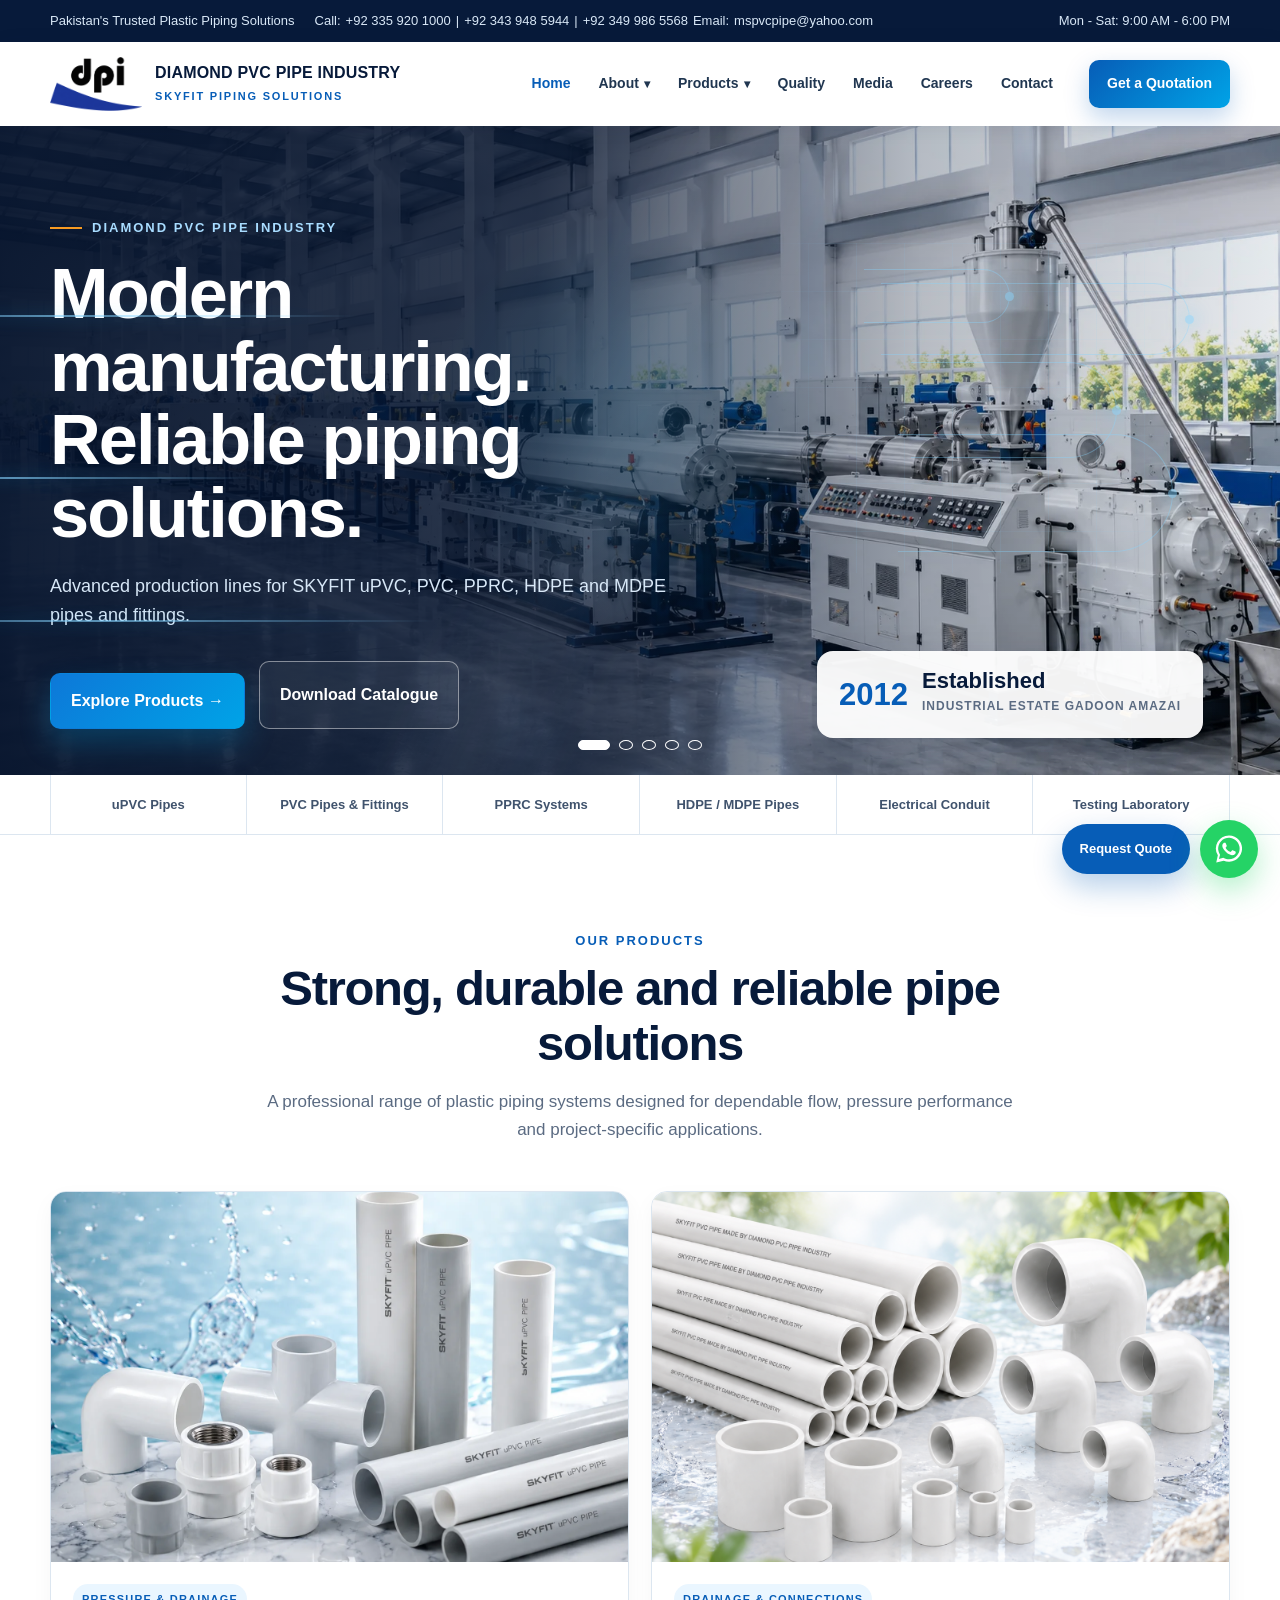
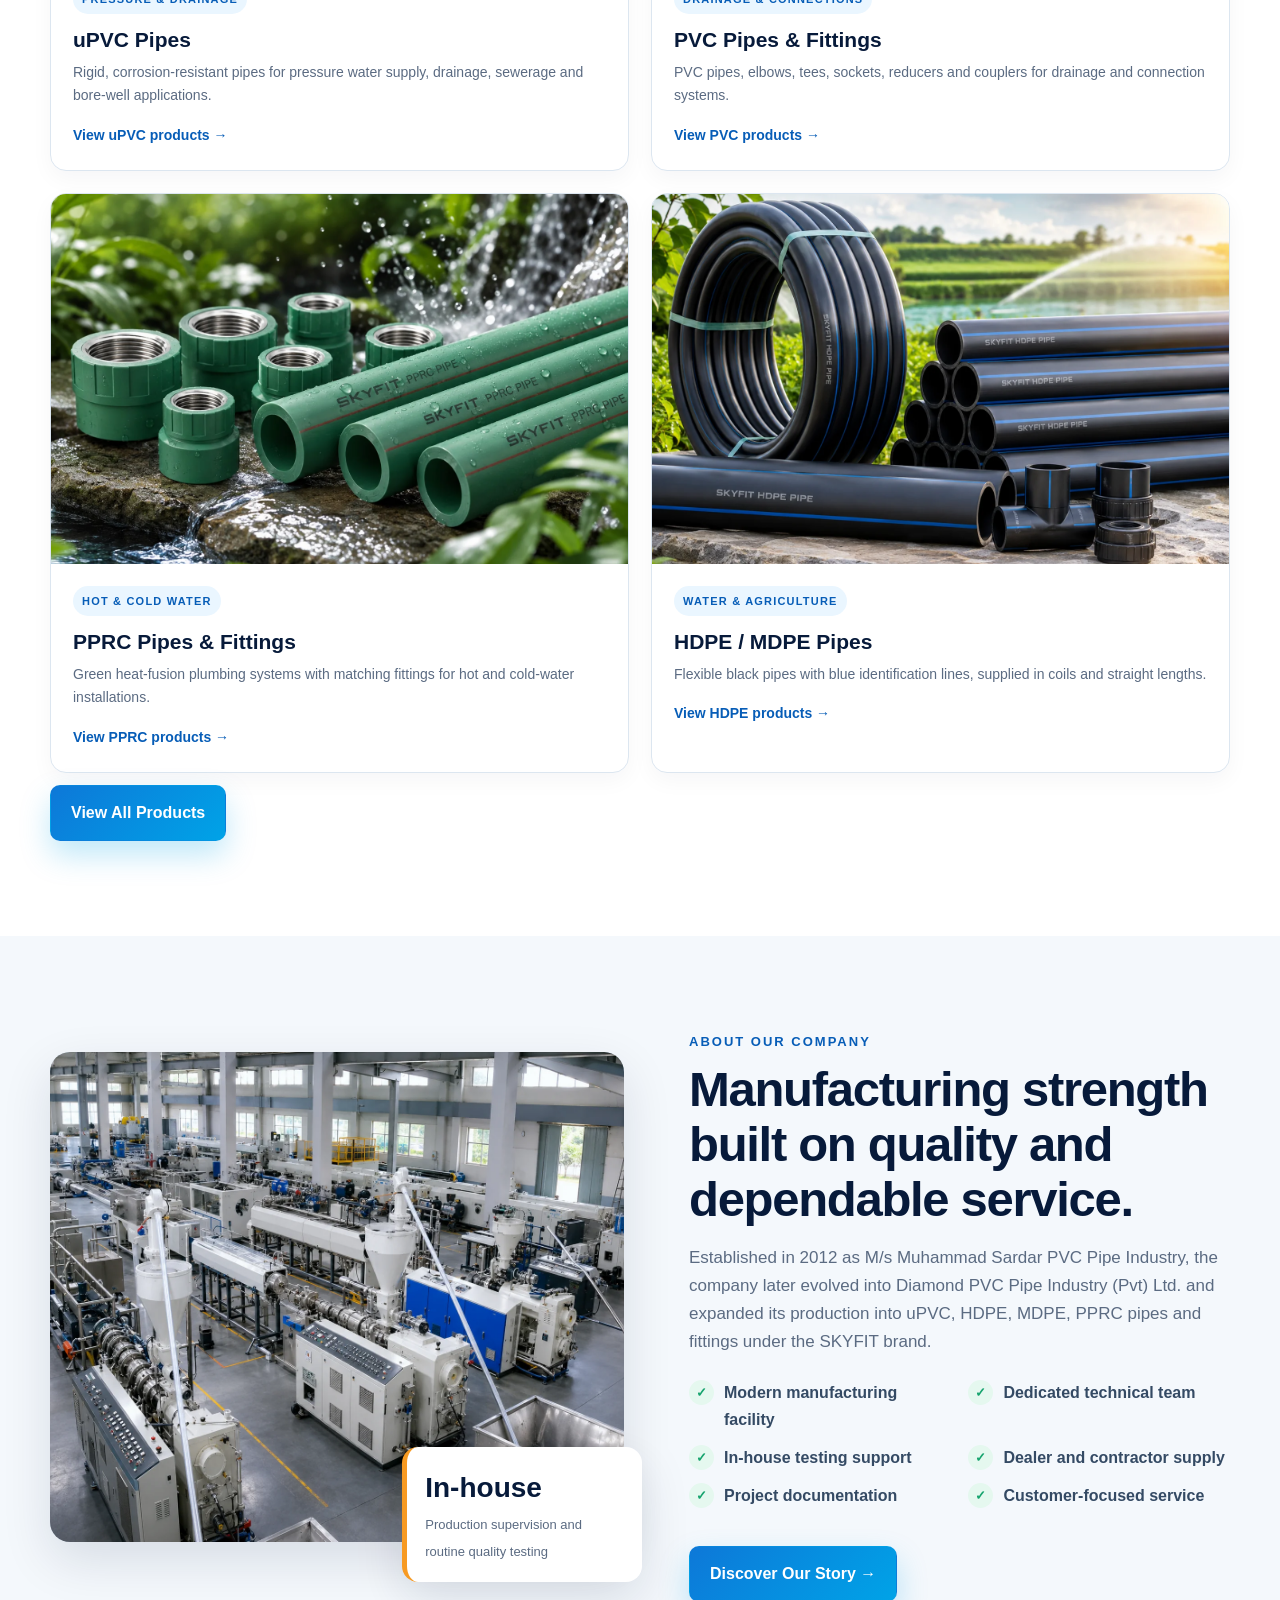
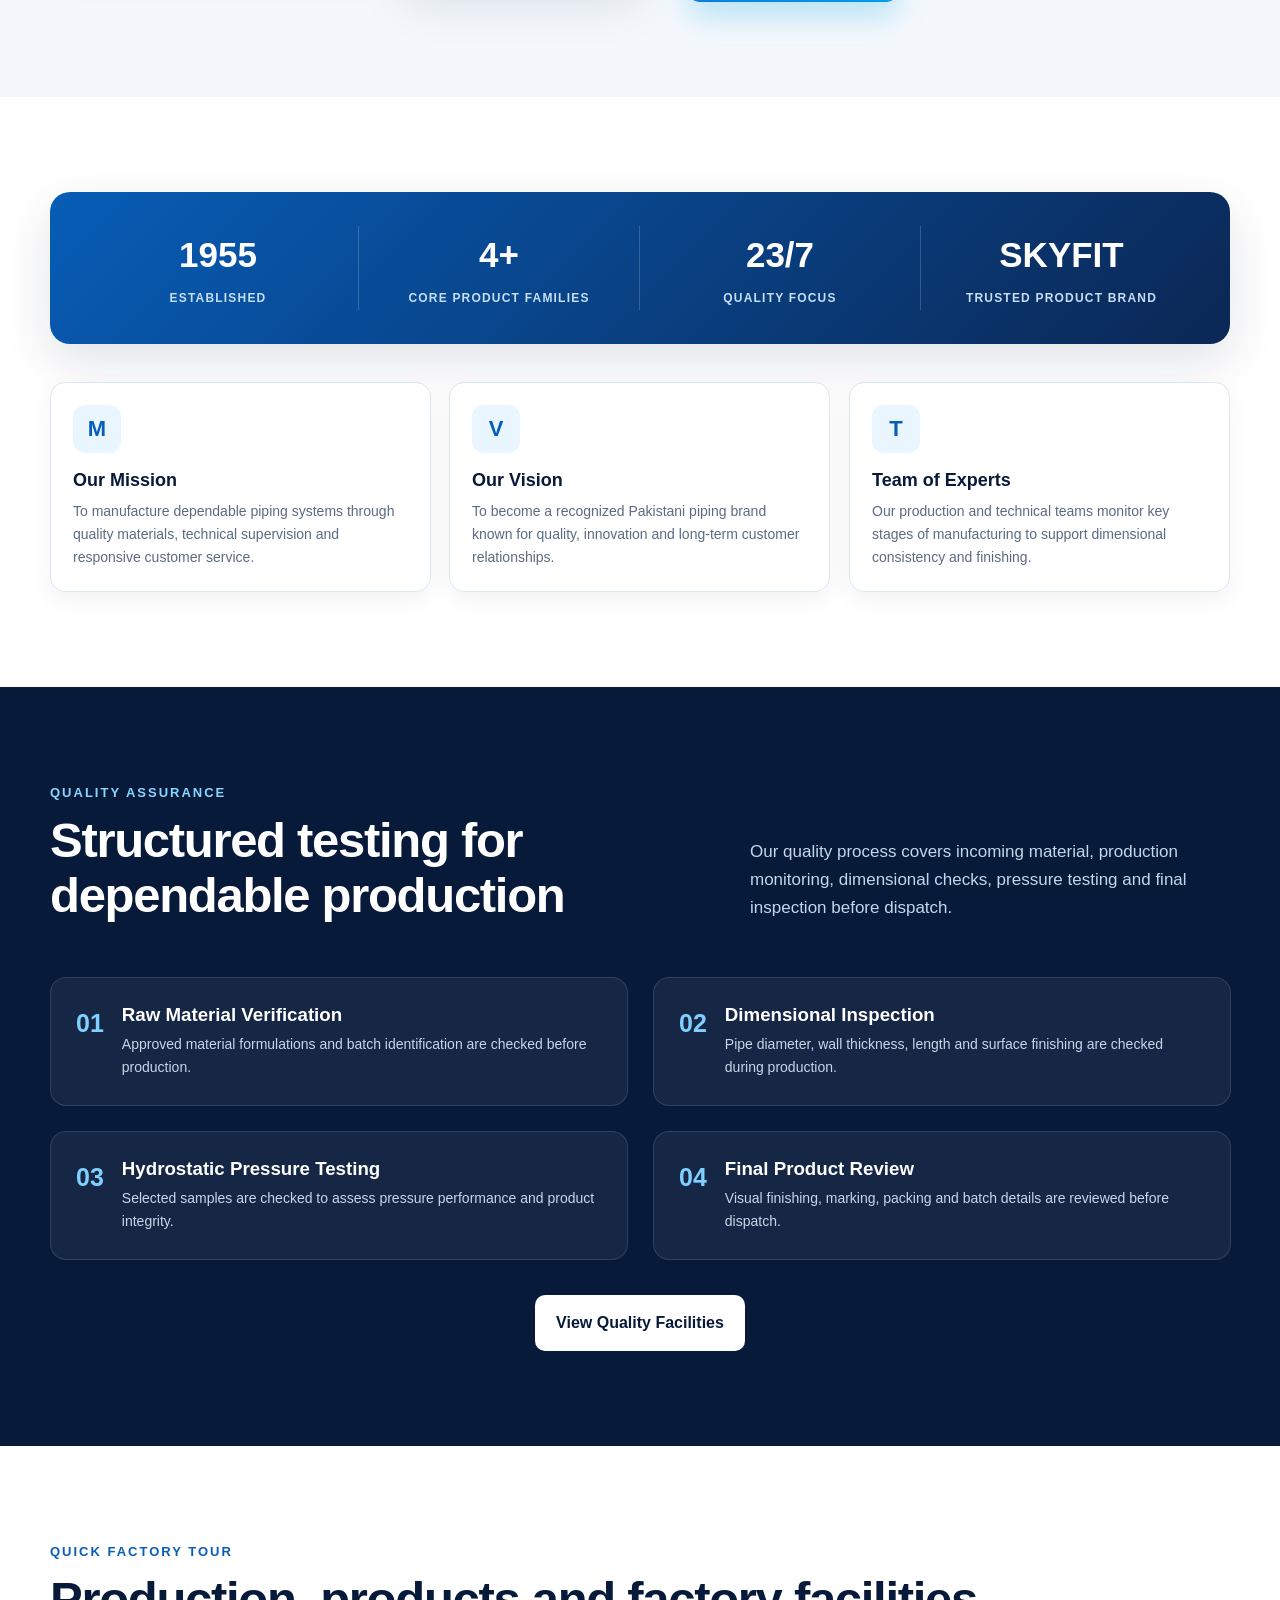
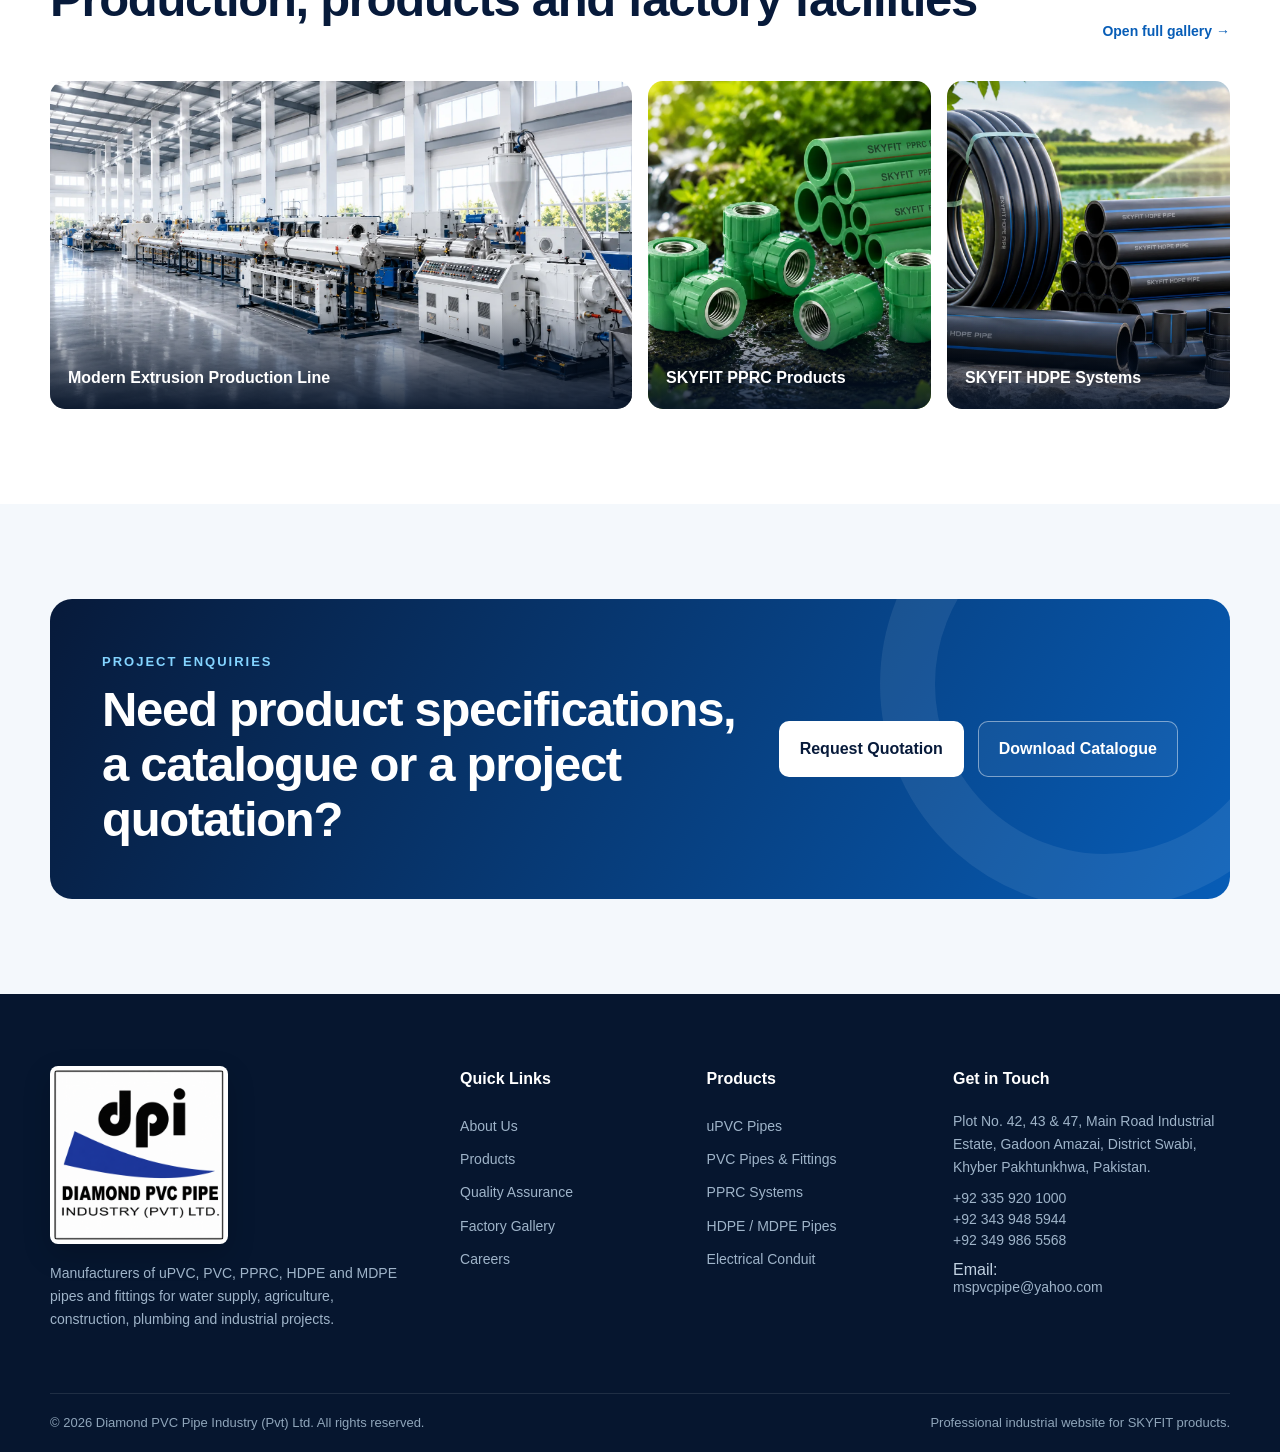
==== commit 5d83efa4: "updated image" ====
--- a/index.html
+++ b/index.html
@@ -15,8 +15,16 @@
   <div class="scroll-progress" aria-hidden="true"></div>
   <div class="topbar">
     <div class="container">
-      <div class="topbar-left"><span>Pakistan's Trusted Plastic Piping Solutions</span><a href="tel:+923359201000">Call:
-          +92 335 920 1000</a><a href="mailto:mspvcpipe@yahoo.com">mspvcpipe@yahoo.com</a></div>
+      <div class="topbar-left"><span>Pakistan's Trusted Plastic Piping Solutions</span>
+        <span>Call:</span>
+        <a href="tel:+923359201000" class="mobno">
+          +92 335 920 1000</a>
+        <span>|</span>
+        <a href="tel:+923439485944" class="mobno">+92 343 948 5944</a> <span>|</span>
+        <a href="tel:+923499865568" class="mobno">+92 349 986 5568</a>
+        <span>Email:</span>
+        <a href="mailto:mspvcpipe@yahoo.com" class="mobno">mspvcpipe@yahoo.com</a>
+      </div>
       <div class="topbar-right"><span>Mon - Sat: 9:00 AM - 6:00 PM</span></div>
     </div>
   </div>
@@ -135,41 +143,45 @@
           <p class="lead">A professional range of plastic piping systems designed for dependable flow, pressure
             performance and project-specific applications.</p>
         </div>
-        <article class="product-card reveal">
-          <div class="product-visual"><img src="assets/photos/product-upvc.webp" alt="SKYFIT uPVC pipes and fittings">
-          </div>
-          <div class="product-body"><span class="product-tag">PRESSURE &amp; DRAINAGE</span>
-            <h3>uPVC Pipes</h3>
-            <p>Rigid, corrosion-resistant pipes for pressure water supply, drainage, sewerage and bore-well
-              applications.</p><a class="more" href="products.html#upvc">View uPVC products →</a>
-          </div>
-        </article>
-        <article class="product-card reveal">
-          <div class="product-visual product-visual-contain"><img src="assets/product-fittings.svg"
-              alt="SKYFIT PVC pipes and fittings"></div>
-          <div class="product-body"><span class="product-tag">DRAINAGE &amp; CONNECTIONS</span>
-            <h3>PVC Pipes &amp; Fittings</h3>
-            <p>PVC pipes, elbows, tees, sockets, reducers and couplers for drainage and connection systems.</p><a
-              class="more" href="products.html#pvc">View PVC products →</a>
-          </div>
-        </article>
-        <article class="product-card reveal">
-          <div class="product-visual"><img src="assets/photos/product-pprc.webp" alt="SKYFIT PPRC pipes and fittings">
-          </div>
-          <div class="product-body"><span class="product-tag">HOT &amp; COLD WATER</span>
-            <h3>PPRC Pipes &amp; Fittings</h3>
-            <p>Green heat-fusion plumbing systems with matching fittings for hot and cold-water installations.</p><a
-              class="more" href="products.html#pprc">View PPRC products →</a>
-          </div>
-        </article>
-        <article class="product-card reveal">
-          <div class="product-visual"><img src="assets/photos/product-hdpe.webp" alt="SKYFIT HDPE and MDPE pipes"></div>
-          <div class="product-body"><span class="product-tag">WATER &amp; AGRICULTURE</span>
-            <h3>HDPE / MDPE Pipes</h3>
-            <p>Flexible black pipes with blue identification lines, supplied in coils and straight lengths.</p><a
-              class="more" href="products.html#hdpe">View HDPE products →</a>
-          </div>
-        </article>
+        <div class="productrow_section">
+          <article class="product-card reveal">
+            <div class="product-visual"><img src="assets/photos/product-upvc.webp" alt="SKYFIT uPVC pipes and fittings">
+            </div>
+            <div class="product-body"><span class="product-tag">PRESSURE &amp; DRAINAGE</span>
+              <h3>uPVC Pipes</h3>
+              <p>Rigid, corrosion-resistant pipes for pressure water supply, drainage, sewerage and bore-well
+                applications.</p><a class="more" href="products.html#upvc">View uPVC products →</a>
+            </div>
+          </article>
+          <article class="product-card reveal">
+            <div class="product-visual"><img src="assets/photos/PVC Pipes.png" alt="SKYFIT PVC pipes and fittings">
+            </div>
+            <div class="product-body"><span class="product-tag">DRAINAGE &amp; CONNECTIONS</span>
+              <h3>PVC Pipes &amp; Fittings</h3>
+              <p>PVC pipes, elbows, tees, sockets, reducers and couplers for drainage and connection systems.</p><a
+                class="more" href="products.html#pvc">View PVC products →</a>
+            </div>
+          </article>
+          <article class="product-card reveal">
+            <div class="product-visual"><img src="assets/photos/product-pprc.webp" alt="SKYFIT PPRC pipes and fittings">
+            </div>
+            <div class="product-body"><span class="product-tag">HOT &amp; COLD WATER</span>
+              <h3>PPRC Pipes &amp; Fittings</h3>
+              <p>Green heat-fusion plumbing systems with matching fittings for hot and cold-water installations.</p><a
+                class="more" href="products.html#pprc">View PPRC products →</a>
+            </div>
+          </article>
+          <article class="product-card reveal">
+            <div class="product-visual"><img src="assets/photos/product-hdpe.webp" alt="SKYFIT HDPE and MDPE pipes">
+            </div>
+            <div class="product-body"><span class="product-tag">WATER &amp; AGRICULTURE</span>
+              <h3>HDPE / MDPE Pipes</h3>
+              <p>Flexible black pipes with blue identification lines, supplied in coils and straight lengths.</p><a
+                class="more" href="products.html#hdpe">View HDPE products →</a>
+            </div>
+          </article>
+
+        </div>
         <a class="btn btn-primary" href="products.html">View All Products</a>
       </div>
       </div>
@@ -329,8 +341,12 @@
       <div>
         <h4>Get in Touch</h4>
         <p>Plot No. 42, 43 & 47, Main Road Industrial Estate, Gadoon Amazai, District Swabi, Khyber Pakhtunkhwa,
-          Pakistan.</p><a href="tel:+923359201000">+92 335 920 1000</a><a
-          href="mailto:mspvcpipe@yahoo.com">mspvcpipe@yahoo.com</a>
+          Pakistan.</p>
+          <a href="tel:+923359201000" class="mobnofooterr">+92 335 920 1000 </a>
+          <a href="tel:+923439485944" class="mobnofooterr">+92 343 948 5944</a>
+          <a href="tel:+923499865568" class="mobnofooterr">+92 349 986 5568</a>
+          <span>Email:</span>
+          <a href="mailto:mspvcpipe@yahoo.com" class="mobnofooterr">mspvcpipe@yahoo.com</a>
       </div>
     </div>
     <div class="container footer-bottom"><span>© <span data-year></span> Diamond PVC Pipe Industry (Pvt) Ltd. All rights
@@ -339,10 +355,10 @@
   <div class="floating-actions"><a class="quote-float" href="contact.html#quote">Request Quote</a><a
       class="whatsapp-float"
       href="https://wa.me/923359201000?text=Hello%2C%20I%20would%20like%20product%20information%20and%20a%20quotation%20from%20Diamond%20PVC%20Pipe%20Industry."
-      target="_blank" rel="noopener" aria-label="Chat with Diamond PVC on WhatsApp"><img
-        src="assets/whatsapp-icon.svg" alt="" aria-hidden="true"></a></div>
+      target="_blank" rel="noopener" aria-label="Chat with Diamond PVC on WhatsApp"><img src="assets/whatsapp-icon.svg"
+        alt="" aria-hidden="true"></a></div>
   <div class="lightbox"><button class="lightbox-close" aria-label="Close">×</button><img src="" alt=""></div>
   <script src="js/main.js"></script>
 </body>
 
-</html>
+</html>
--- a/css/styles.css
+++ b/css/styles.css
@@ -1,238 +1,2218 @@
-
-:root{
-  --navy:#071a3a;
-  --navy-2:#0b2754;
-  --blue:#075db7;
-  --blue-2:#0d78d8;
-  --cyan:#00a3e7;
-  --sky:#eaf6ff;
-  --green:#15a36d;
-  --orange:#f79a22;
-  --ink:#15233a;
-  --muted:#5b6b82;
-  --line:#dce6f0;
-  --soft:#f4f8fc;
-  --white:#fff;
-  --shadow:0 18px 50px rgba(7,26,58,.12);
-  --radius:18px;
-  --container:min(1180px, calc(100% - 36px));
-}
-*{box-sizing:border-box}
-html{scroll-behavior:smooth;scroll-padding-top:115px}
-body{margin:0;font-family:Inter,"Segoe UI",Arial,sans-serif;color:var(--ink);background:#fff;line-height:1.65}
-body::before{content:"";position:fixed;inset:0;z-index:3000;pointer-events:none;background:#fff;animation:pageIntro .75s ease forwards}
-img{max-width:100%;display:block}
-a{text-decoration:none;color:inherit}
-button,input,select,textarea{font:inherit}
-.container{width:var(--container);margin:auto}
-.scroll-progress{position:fixed;left:0;top:0;z-index:2500;width:100%;height:3px;background:linear-gradient(90deg,var(--orange),var(--cyan),var(--blue));transform:scaleX(var(--scroll-progress,0));transform-origin:left;box-shadow:0 0 18px rgba(0,163,231,.55)}
-.topbar{background:var(--navy);color:#d9e8f7;font-size:13px}
-.topbar .container{display:flex;align-items:center;justify-content:space-between;gap:20px;min-height:42px}
-.topbar-left,.topbar-right{display:flex;align-items:center;gap:20px;flex-wrap:wrap}
-.topbar a:hover{color:#fff}
-.site-header{position:sticky;top:0;z-index:1000;background:rgba(255,255,255,.96);backdrop-filter:blur(12px);box-shadow:0 2px 18px rgba(7,26,58,.08)}
-.navbar{display:flex;align-items:center;justify-content:space-between;min-height:84px;gap:24px}
-.brand{display:flex;align-items:center;gap:13px;min-width:318px}
-.brand img{width:92px;height:62px;object-fit:contain;object-position:center}
-.brand-copy strong{display:block;color:var(--navy);font-size:16px;letter-spacing:.2px;line-height:1.25}
-.brand-copy span{display:block;color:var(--blue);font-size:11px;font-weight:800;letter-spacing:1.8px;text-transform:uppercase;margin-top:4px}
-.nav-menu{display:flex;align-items:center;gap:4px;margin-left:auto}
-.nav-item{position:relative}
-.nav-link{display:flex;align-items:center;gap:5px;padding:30px 12px;color:#203650;font-size:14px;font-weight:700}
-.nav-link:hover,.nav-link.active{color:var(--blue)}
-.dropdown{position:absolute;top:78px;left:0;min-width:245px;background:#fff;border:1px solid var(--line);border-radius:12px;box-shadow:var(--shadow);padding:10px;opacity:0;visibility:hidden;transform:translateY(10px);transition:.2s}
-.nav-item:hover .dropdown,.nav-item:focus-within .dropdown{opacity:1;visibility:visible;transform:none}
-.dropdown a{display:block;padding:10px 12px;border-radius:8px;color:#334963;font-size:14px;font-weight:650}
-.dropdown a:hover{background:var(--sky);color:var(--blue)}
-.nav-cta{display:inline-flex;align-items:center;justify-content:center;background:linear-gradient(135deg,var(--blue),var(--cyan));color:#fff;padding:12px 18px;border-radius:10px;font-size:14px;font-weight:800;box-shadow:0 10px 25px rgba(7,93,183,.25)}
-.nav-toggle{display:none;border:0;background:var(--sky);color:var(--navy);width:46px;height:46px;border-radius:10px;font-size:24px;cursor:pointer}
-.hero{position:relative;overflow:hidden;background:var(--navy);min-height:650px;--mx:0;--my:0}
-.hero::after{content:"";position:absolute;inset:0;z-index:2;pointer-events:none;background:radial-gradient(circle at calc(50% + (var(--mx)*18px)) calc(45% + (var(--my)*18px)),rgba(0,163,231,.24),transparent 28%),linear-gradient(115deg,transparent 0 42%,rgba(255,255,255,.12) 48%,transparent 55%);mix-blend-mode:screen;opacity:.55;animation:heroSweep 7s ease-in-out infinite}
-.hero-slide{position:absolute;inset:0;opacity:0;visibility:hidden;transition:opacity .8s ease;display:flex;align-items:center}
-.hero-slide.active{opacity:1;visibility:visible}
-.hero-slide::before{content:"";position:absolute;inset:0;background:linear-gradient(90deg,rgba(4,18,43,.95) 0%,rgba(4,18,43,.82) 42%,rgba(4,18,43,.28) 72%,rgba(4,18,43,.08) 100%);z-index:1}
-.hero-slide img.bg{position:absolute;inset:0;width:100%;height:100%;object-fit:cover;transform:scale(1.06) translate(calc(var(--mx)*-7px),calc(var(--my)*-7px));transition:transform 6s ease}
-.hero-slide.active img.bg{transform:scale(1) translate(calc(var(--mx)*-7px),calc(var(--my)*-7px))}
-.hero-content{position:relative;z-index:2;color:#fff;max-width:680px;padding:85px 0 95px}
-.hero-slide .hero-content{opacity:0;transform:translateY(28px);transition:opacity .65s ease .18s,transform .65s ease .18s}
-.hero-slide.active .hero-content{opacity:1;transform:none}
-.kicker{display:inline-flex;align-items:center;gap:10px;color:#a8dcff;font-weight:800;text-transform:uppercase;letter-spacing:2px;font-size:13px}
-.kicker::before{content:"";width:32px;height:2px;background:var(--orange)}
-.hero h1{font-size:clamp(40px,5.5vw,72px);line-height:1.04;margin:18px 0 22px;letter-spacing:-2px}
-.hero p{font-size:18px;color:#d7e7f7;max-width:640px;margin:0 0 30px}
-.actions{display:flex;flex-wrap:wrap;gap:14px}
-.btn{display:inline-flex;align-items:center;justify-content:center;gap:9px;border-radius:10px;padding:14px 20px;font-weight:800;border:1px solid transparent;transition:.25s;cursor:pointer;position:relative;overflow:hidden}
-.btn::after{content:"";position:absolute;inset:-80% auto -80% -60%;width:42%;background:linear-gradient(90deg,transparent,rgba(255,255,255,.52),transparent);transform:skewX(-18deg);transition:.45s}
-.btn:hover::after{left:125%}
-.btn-primary{background:linear-gradient(135deg,var(--blue-2),var(--cyan));color:#fff;box-shadow:0 14px 30px rgba(0,163,231,.25)}
-.btn-primary:hover{transform:translateY(-2px)}
-.btn-light{background:#fff;color:var(--navy)}
-.btn-outline{border-color:rgba(255,255,255,.45);color:#fff;background:rgba(255,255,255,.05)}
-.hero-dots{position:absolute;z-index:4;left:50%;bottom:26px;transform:translateX(-50%);display:flex;gap:9px}
-.hero-dot{width:10px;height:10px;border-radius:50%;border:1px solid #fff;background:transparent;cursor:pointer}
-.hero-dot.active{width:32px;border-radius:10px;background:#fff}
-.hero-badge{position:absolute;right:6%;bottom:38px;z-index:3;background:rgba(255,255,255,.95);border-radius:16px;padding:18px 22px;box-shadow:var(--shadow);display:flex;align-items:center;gap:14px;color:var(--navy)}
-.hero-badge strong{display:block;font-size:22px;line-height:1}
-.hero-badge span{font-size:12px;color:var(--muted);text-transform:uppercase;letter-spacing:1px;font-weight:800}
-.hero-flow{position:absolute;inset:0;z-index:2;pointer-events:none;overflow:hidden;opacity:.75}
-.hero-flow span{position:absolute;left:-18%;width:46%;height:2px;background:linear-gradient(90deg,transparent,rgba(132,212,255,.85),transparent);filter:drop-shadow(0 0 8px rgba(0,163,231,.75));animation:pipeFlow 7.5s linear infinite}
-.hero-flow span:nth-child(1){top:29%;animation-delay:0s}
-.hero-flow span:nth-child(2){top:54%;width:38%;animation-delay:2.2s}
-.hero-flow span:nth-child(3){top:76%;width:52%;animation-delay:4.4s}
-.hero-pipeline{position:absolute;right:7%;top:18%;z-index:2;width:min(430px,38vw);height:330px;pointer-events:none;opacity:.5;transform:translate(calc(var(--mx)*10px),calc(var(--my)*10px))}
-.hero-pipeline::before{content:"";position:absolute;inset:0;background:linear-gradient(90deg,rgba(132,212,255,.14) 1px,transparent 1px),linear-gradient(rgba(132,212,255,.12) 1px,transparent 1px);background-size:48px 48px;-webkit-mask-image:linear-gradient(90deg,transparent,#000 18%,#000 82%,transparent);mask-image:linear-gradient(90deg,transparent,#000 18%,#000 82%,transparent);animation:gridDrift 18s linear infinite}
-.hero-pipeline i{position:absolute;display:block;border:1px solid rgba(132,212,255,.7);border-left:0;border-radius:0 999px 999px 0;filter:drop-shadow(0 0 10px rgba(0,163,231,.45))}
-.hero-pipeline i::after{content:"";position:absolute;width:9px;height:9px;border-radius:50%;background:#84d4ff;box-shadow:0 0 16px rgba(132,212,255,.8);animation:jointPulse 2.8s ease-in-out infinite}
-.hero-pipeline i:nth-child(1){width:72%;height:72px;right:0;top:12%;animation:pipeTrace 5s ease-in-out infinite}
-.hero-pipeline i:nth-child(1)::after{right:-5px;top:31px}
-.hero-pipeline i:nth-child(2){width:48%;height:96px;right:17%;top:36%;animation:pipeTrace 5s ease-in-out infinite .8s}
-.hero-pipeline i:nth-child(2)::after{right:-5px;top:43px}
-.hero-pipeline i:nth-child(3){width:64%;height:118px;right:4%;top:58%;animation:pipeTrace 5s ease-in-out infinite 1.6s}
-.hero-pipeline i:nth-child(3)::after{right:-5px;top:54px}
-.hero-pipeline i:nth-child(4){width:34%;height:54px;right:42%;top:8%;animation:pipeTrace 5s ease-in-out infinite 2.2s}
-.hero-pipeline i:nth-child(4)::after{right:-5px;top:22px}
-.category-strip{position:relative;z-index:5;margin-top:-1px;background:#fff;border-bottom:1px solid var(--line)}
-.category-grid{display:grid;grid-template-columns:repeat(6,1fr)}
-.category-grid a{padding:19px 10px;text-align:center;border-right:1px solid var(--line);font-size:13px;font-weight:800;color:#40536d;transition:.2s}
-.category-grid a:first-child{border-left:1px solid var(--line)}
-.category-grid a:hover{background:var(--sky);color:var(--blue)}
-.section{padding:95px 0}
-.section-soft{background:var(--soft)}
-.section-dark{background:var(--navy);color:#fff}
-.section-head{display:flex;align-items:end;justify-content:space-between;gap:30px;margin-bottom:38px}
-.section-head.center{display:block;text-align:center;max-width:760px;margin:0 auto 46px}
-.eyebrow{color:var(--blue);font-size:13px;font-weight:900;text-transform:uppercase;letter-spacing:2px;margin:0 0 10px}
-.section-dark .eyebrow{color:#8bd6ff}
-h2{font-size:clamp(32px,4vw,49px);line-height:1.12;letter-spacing:-1.3px;color:var(--navy);margin:0 0 16px}
-.section-dark h2{color:#fff}
-h3{color:var(--navy);line-height:1.25}
-.lead{font-size:17px;color:var(--muted)}
-.section-dark .lead{color:#c5d6e8}
-.product-grid{display:grid;grid-template-columns:repeat(4,1fr);gap:22px}
-.product-card{background:#fff;border:1px solid var(--line);border-radius:16px;overflow:hidden;transition:transform .25s,box-shadow .25s,border-color .25s;box-shadow:0 8px 22px rgba(7,26,58,.04);transform:perspective(900px) rotateX(var(--tilt-y,0deg)) rotateY(var(--tilt-x,0deg)) translateY(var(--lift,0));will-change:transform}
-.product-card:hover{--lift:-8px;box-shadow:var(--shadow);border-color:#bcd8ee}
-.product-visual{height:225px;background:linear-gradient(145deg,#eef8ff,#dcedfb);display:flex;align-items:center;justify-content:center;padding:20px;overflow:hidden}
-.product-visual img{width:100%;height:100%;object-fit:contain;transition:.35s}
-.product-card:hover .product-visual img{transform:scale(1.06)}
-.product-body{padding:22px}
-.product-tag{display:inline-block;font-size:11px;font-weight:900;text-transform:uppercase;letter-spacing:1.2px;color:var(--blue);background:var(--sky);padding:6px 9px;border-radius:100px}
-.product-body h3{font-size:21px;margin:13px 0 8px}
-.product-body p{color:var(--muted);font-size:14px;margin:0 0 14px}
-.more{color:var(--blue);font-weight:800;font-size:14px}
-.about-grid{display:grid;grid-template-columns:1.03fr .97fr;gap:65px;align-items:center}
-.image-stack{position:relative;min-height:530px}
-.image-stack .main-img{border-radius:20px;overflow:hidden;box-shadow:var(--shadow);height:490px;background:#dceeff}
-.image-stack .main-img img{width:100%;height:100%;object-fit:cover}
-.image-stack .floating{position:absolute;right:-18px;bottom:0;width:240px;background:#fff;padding:18px;border-radius:16px;box-shadow:var(--shadow);border-left:5px solid var(--orange)}
-.image-stack .floating strong{font-size:28px;color:var(--navy);display:block}
-.image-stack .floating span{font-size:13px;color:var(--muted)}
-.check-grid{display:grid;grid-template-columns:1fr 1fr;gap:12px 18px;margin:24px 0}
-.check{display:flex;gap:10px;align-items:flex-start;font-weight:700;color:#344a64}
-.check::before{content:"✓";display:grid;place-items:center;background:#e5f8ef;color:var(--green);width:25px;height:25px;border-radius:50%;flex:0 0 25px;font-size:13px}
-.info-cards{display:grid;grid-template-columns:repeat(3,1fr);gap:18px;margin-top:38px}
-.info-card{background:#fff;border:1px solid var(--line);border-radius:15px;padding:22px;box-shadow:0 8px 25px rgba(7,26,58,.05);transition:transform .25s,box-shadow .25s,border-color .25s;transform:perspective(900px) rotateX(var(--tilt-y,0deg)) rotateY(var(--tilt-x,0deg))}
-.info-card:hover{box-shadow:var(--shadow);border-color:#bcd8ee}
-.info-card .icon{width:48px;height:48px;border-radius:12px;background:var(--sky);display:grid;place-items:center;color:var(--blue);font-weight:900;font-size:22px}
-.info-card h3{font-size:18px;margin:16px 0 8px}
-.info-card p{font-size:14px;color:var(--muted);margin:0}
-.stats{background:linear-gradient(135deg,var(--blue),var(--navy-2));color:#fff;border-radius:20px;display:grid;grid-template-columns:repeat(4,1fr);padding:34px 28px;box-shadow:var(--shadow)}
-.stat{text-align:center;border-right:1px solid rgba(255,255,255,.18)}
-.stat:last-child{border:0}.stat strong{display:block;font-size:35px}.stat span{font-size:12px;text-transform:uppercase;letter-spacing:1.2px;color:#c5def3;font-weight:800}
-.quality-grid{display:grid;grid-template-columns:1fr 1fr;gap:25px}
-.quality-card{background:rgba(255,255,255,.06);border:1px solid rgba(255,255,255,.12);border-radius:16px;padding:25px;display:flex;gap:18px;align-items:flex-start;position:relative;overflow:hidden}
-.quality-card::before{content:"";position:absolute;inset:0;background:linear-gradient(120deg,transparent,rgba(132,212,255,.16),transparent);transform:translateX(-120%);transition:.55s}
-.quality-card:hover::before{transform:translateX(120%)}
-.quality-card .num{color:#7fd0ff;font-size:25px;font-weight:900}.quality-card h3{color:#fff;margin:0 0 7px}.quality-card p{color:#c7d7e7;margin:0;font-size:14px}
-.gallery-grid{display:grid;grid-template-columns:repeat(4,1fr);gap:16px}
-.gallery-item{position:relative;border-radius:15px;overflow:hidden;min-height:260px;background:#dceeff;cursor:pointer;transform:perspective(900px) rotateX(var(--tilt-y,0deg)) rotateY(var(--tilt-x,0deg));transition:transform .25s}
-.gallery-item.wide{grid-column:span 2}.gallery-item img{width:100%;height:100%;object-fit:cover;transition:.35s}.gallery-item:hover img{transform:scale(1.05)}
-.gallery-overlay{position:absolute;inset:auto 0 0;background:linear-gradient(transparent,rgba(3,17,39,.9));padding:55px 18px 17px;color:#fff;font-weight:800}
-.cta{background:linear-gradient(120deg,var(--navy),var(--blue));border-radius:22px;padding:52px;color:#fff;display:flex;align-items:center;justify-content:space-between;gap:35px;position:relative;overflow:hidden}
-.cta::after{content:"";position:absolute;width:340px;height:340px;border:55px solid rgba(255,255,255,.08);border-radius:50%;right:-100px;top:-140px}
-.cta::before{content:"";position:absolute;inset:0;background:linear-gradient(100deg,transparent 0 30%,rgba(255,255,255,.13) 45%,transparent 60%);transform:translateX(-120%);animation:ctaScan 6s ease-in-out infinite}
-.cta h2{color:#fff;max-width:720px;margin:0}.cta .actions{position:relative;z-index:2;flex-shrink:0}
-.page-hero{background:linear-gradient(90deg,rgba(4,17,40,.94),rgba(4,17,40,.65)),url('../assets/hero-manufacturing.svg') center/cover;min-height:360px;display:flex;align-items:center;color:#fff}
-.page-hero h1{font-size:clamp(42px,5vw,64px);margin:7px 0 13px;line-height:1.05}.page-hero p{color:#d1e4f5;max-width:680px;font-size:17px}
-.breadcrumb{font-size:13px;color:#a7d8f7;font-weight:700}
-.tabs{display:flex;gap:10px;flex-wrap:wrap;margin-bottom:28px}.tab-btn{border:1px solid var(--line);background:#fff;padding:10px 15px;border-radius:100px;font-weight:800;color:#455b73;cursor:pointer}.tab-btn.active,.tab-btn:hover{background:var(--blue);color:#fff;border-color:var(--blue)}
-.product-detail{display:grid;grid-template-columns:.92fr 1.08fr;gap:45px;align-items:center;padding:35px 0;border-bottom:1px solid var(--line)}
-.product-detail:last-child{border-bottom:0}.product-detail:nth-child(even) .detail-visual{order:2}
-.detail-visual{background:linear-gradient(145deg,#eef8ff,#dbeeff);border-radius:18px;padding:25px;min-height:370px;display:flex;align-items:center}.detail-visual img{width:100%;height:320px;object-fit:contain}
-.spec-list{display:grid;grid-template-columns:1fr 1fr;gap:10px 18px;padding:0;list-style:none}.spec-list li{padding:9px 0 9px 26px;position:relative;border-bottom:1px dashed var(--line);font-weight:650;color:#40536b}.spec-list li::before{content:"•";position:absolute;left:8px;color:var(--blue);font-size:22px;line-height:1}
-.timeline{position:relative;padding-left:33px}.timeline::before{content:"";position:absolute;left:8px;top:6px;bottom:4px;width:2px;background:#cde0f0}.timeline-item{position:relative;margin-bottom:28px}.timeline-item::before{content:"";position:absolute;left:-31px;top:8px;width:15px;height:15px;border-radius:50%;background:var(--blue);border:4px solid #dff1ff}.timeline-item h3{margin:0 0 6px}.timeline-item p{margin:0;color:var(--muted)}
-.message-card{background:var(--navy);color:#fff;border-radius:20px;padding:37px;position:relative;overflow:hidden}.message-card::after{content:'“';position:absolute;right:22px;top:-34px;font-size:180px;color:rgba(255,255,255,.08);font-family:Georgia}.message-card h3{color:#fff;font-size:28px}.message-card p{color:#d0deec}.signature{margin-top:20px}.signature strong{display:block;color:#fff}.signature span{color:#8fcdf0;font-size:13px}
-.standards-table{width:100%;border-collapse:collapse;background:#fff;border-radius:15px;overflow:hidden;box-shadow:var(--shadow)}.standards-table th,.standards-table td{padding:16px 18px;text-align:left;border-bottom:1px solid var(--line)}.standards-table th{background:var(--navy);color:#fff;font-size:13px;text-transform:uppercase;letter-spacing:.8px}.standards-table td{color:#40536b}.standards-table tr:last-child td{border:0}
-.contact-grid{display:grid;grid-template-columns:.85fr 1.15fr;gap:35px}.contact-panel{background:var(--navy);color:#fff;border-radius:20px;padding:36px}.contact-panel h2{color:#fff;font-size:36px}.contact-panel p{color:#c5d7e8}.contact-line{display:flex;gap:14px;padding:17px 0;border-bottom:1px solid rgba(255,255,255,.12)}.contact-line:last-child{border:0}.contact-line b{display:block}.contact-line span{color:#bcd0e4;font-size:14px}
-.form-card{background:#fff;border:1px solid var(--line);border-radius:20px;padding:34px;box-shadow:var(--shadow)}.form-grid{display:grid;grid-template-columns:1fr 1fr;gap:18px}.form-group{display:flex;flex-direction:column;gap:7px}.form-group.full{grid-column:1/-1}.form-group label{font-size:13px;font-weight:800;color:#364c64}.form-group input,.form-group select,.form-group textarea{border:1px solid #cfdce8;border-radius:10px;padding:13px 14px;outline:none;color:#20334d;background:#fbfdff}.form-group input:focus,.form-group select:focus,.form-group textarea:focus{border-color:var(--blue);box-shadow:0 0 0 3px rgba(7,93,183,.1)}
-.career-grid{display:grid;grid-template-columns:repeat(3,1fr);gap:20px}.job-card{border:1px solid var(--line);border-radius:16px;padding:25px;background:#fff}.job-card h3{margin:0 0 8px}.job-card p{color:var(--muted);font-size:14px}.job-meta{display:flex;gap:8px;flex-wrap:wrap}.job-meta span{background:var(--sky);color:var(--blue);font-size:11px;font-weight:800;padding:6px 9px;border-radius:100px}
-.footer{background:#06162f;color:#c1d1e1;padding-top:72px}.footer-grid{display:grid;grid-template-columns:1.45fr .8fr .8fr 1.1fr;gap:45px;padding-bottom:48px}.footer-brand{display:flex;gap:13px;align-items:center;margin-bottom:18px}.footer-brand img{width:58px}.footer-brand .footer-logo-full{width:178px;max-width:100%;background:#fff;border-radius:8px;padding:4px;box-shadow:0 10px 28px rgba(0,0,0,.18)}.footer h4{color:#fff;margin:0 0 18px;font-size:16px}.footer p{color:#9fb4c9;font-size:14px}.footer a{display:block;color:#9fb4c9;font-size:14px;padding:5px 0}.footer a:hover{color:#fff}.footer-bottom{border-top:1px solid rgba(255,255,255,.1);padding:18px 0;display:flex;justify-content:space-between;gap:20px;font-size:13px;color:#8fa5ba}
-.floating-actions{position:fixed;right:22px;bottom:22px;z-index:900;display:flex;align-items:center;gap:10px}.quote-float{background:#075db7;color:#fff;padding:14px 18px;border-radius:999px;font-size:13px;font-weight:850;box-shadow:0 12px 30px rgba(7,93,183,.3)}.quote-float:hover{background:#034989;color:#fff}.whatsapp-float{width:58px;height:58px;border-radius:50%;background:#25d366;color:#fff;display:grid;place-items:center;font-size:25px;font-weight:900;box-shadow:0 12px 30px rgba(37,211,102,.35)}.whatsapp-float img{display:block;width:34px;height:34px}
-.reveal{opacity:0;transform:translateY(34px);transition:opacity .7s ease,transform .7s ease;will-change:opacity,transform}
-.reveal.visible{opacity:1;transform:none}
-.product-card.reveal.visible{transform:perspective(900px) rotateX(var(--tilt-y,0deg)) rotateY(var(--tilt-x,0deg)) translateY(var(--lift,0))}
-.info-card.reveal.visible,.gallery-item.reveal.visible{transform:perspective(900px) rotateX(var(--tilt-y,0deg)) rotateY(var(--tilt-x,0deg))}
-.product-card.reveal:nth-of-type(2),.info-card.reveal:nth-child(2),.quality-card.reveal:nth-child(2),.gallery-item.reveal:nth-child(2){transition-delay:.08s}
-.product-card.reveal:nth-of-type(3),.info-card.reveal:nth-child(3),.quality-card.reveal:nth-child(3),.gallery-item.reveal:nth-child(3){transition-delay:.16s}
-.product-card.reveal:nth-of-type(4),.quality-card.reveal:nth-child(4){transition-delay:.24s}
-.lightbox{position:fixed;inset:0;background:rgba(2,10,24,.92);z-index:2000;display:none;align-items:center;justify-content:center;padding:30px}.lightbox.open{display:flex}.lightbox img{max-height:88vh;max-width:92vw;border-radius:12px}.lightbox-close{position:absolute;right:24px;top:18px;color:#fff;background:transparent;border:0;font-size:38px;cursor:pointer}
-@keyframes pipeFlow{
-  0%{transform:translateX(0) skewX(-18deg);opacity:0}
-  12%{opacity:1}
-  88%{opacity:1}
-  100%{transform:translateX(270%) skewX(-18deg);opacity:0}
-}
-@keyframes pageIntro{
-  0%{opacity:1}
-  70%{opacity:1}
-  100%{opacity:0}
-}
-@keyframes heroSweep{
-  0%,100%{transform:translateX(-12%);opacity:.35}
-  50%{transform:translateX(12%);opacity:.68}
-}
-@keyframes gridDrift{
-  0%{background-position:0 0,0 0}
-  100%{background-position:96px 48px,96px 48px}
-}
-@keyframes pipeTrace{
-  0%,100%{clip-path:inset(0 100% 0 0);opacity:.35}
-  45%,70%{clip-path:inset(0 0 0 0);opacity:1}
-}
-@keyframes jointPulse{
-  0%,100%{transform:scale(.82);opacity:.55}
-  50%{transform:scale(1.25);opacity:1}
-}
-@keyframes ctaScan{
-  0%,35%{transform:translateX(-120%)}
-  65%,100%{transform:translateX(120%)}
-}
-@media(prefers-reduced-motion:reduce){
- html{scroll-behavior:auto}
- *,*::before,*::after{animation-duration:.01ms!important;animation-iteration-count:1!important;transition-duration:.01ms!important}
- .reveal,.hero-slide .hero-content{opacity:1;transform:none}
- .hero-flow,.hero-pipeline,.scroll-progress{display:none}
-}
-@media(max-width:1050px){
- .nav-toggle{display:block}.nav-cta{display:none}.brand{min-width:auto}.nav-menu{position:absolute;top:84px;left:0;right:0;background:#fff;display:none;flex-direction:column;align-items:stretch;padding:15px 20px 25px;border-top:1px solid var(--line);box-shadow:0 15px 25px rgba(7,26,58,.1)}.nav-menu.open{display:flex}.nav-link{padding:12px}.dropdown{position:static;box-shadow:none;border:0;padding:0 0 0 12px;opacity:1;visibility:visible;transform:none;display:none}.nav-item.open .dropdown{display:block}
- .product-grid{grid-template-columns:repeat(2,1fr)}.about-grid,.contact-grid{grid-template-columns:1fr}.image-stack{max-width:650px}.gallery-grid{grid-template-columns:repeat(2,1fr)}.footer-grid{grid-template-columns:1.3fr 1fr 1fr}.footer-grid>div:last-child{grid-column:1/-1}.career-grid{grid-template-columns:1fr 1fr}
-}
-@media(max-width:720px){
- .topbar .container{justify-content:center;padding:8px 0}.topbar-right{display:none}.brand-copy strong{font-size:13px}.brand-copy span{font-size:9px}.brand img{width:76px;height:52px;object-fit:contain}.navbar{min-height:72px}.nav-menu{top:72px}
- .hero{min-height:670px}.hero-content{padding:70px 0 120px}.hero h1{font-size:43px;letter-spacing:-1px}.hero p{font-size:16px}.hero-badge{display:none}.category-grid{grid-template-columns:repeat(2,1fr)}.category-grid a{border:1px solid var(--line);margin:-1px 0 0 -1px}
- .section{padding:70px 0}.section-head{display:block}.product-grid,.info-cards,.quality-grid,.stats,.career-grid{grid-template-columns:1fr}.stats{gap:18px}.stat{border-right:0;border-bottom:1px solid rgba(255,255,255,.18);padding-bottom:18px}.stat:last-child{border:0;padding-bottom:0}.about-grid{gap:38px}.image-stack{min-height:410px}.image-stack .main-img{height:390px}.image-stack .floating{right:8px;width:210px}.check-grid,.spec-list,.form-grid{grid-template-columns:1fr}.product-detail{grid-template-columns:1fr}.product-detail:nth-child(even) .detail-visual{order:0}.gallery-grid{grid-template-columns:1fr}.gallery-item.wide{grid-column:auto}.cta{padding:35px;display:block}.cta .actions{margin-top:24px}.footer-grid{grid-template-columns:1fr}.footer-grid>div:last-child{grid-column:auto}.footer-bottom{display:block;text-align:center}.page-hero{min-height:310px}
-}
+:root {
+  --navy: #071a3a;
+  --navy-2: #0b2754;
+  --blue: #075db7;
+  --blue-2: #0d78d8;
+  --cyan: #00a3e7;
+  --sky: #eaf6ff;
+  --green: #15a36d;
+  --orange: #f79a22;
+  --ink: #15233a;
+  --muted: #5b6b82;
+  --line: #dce6f0;
+  --soft: #f4f8fc;
+  --white: #fff;
+  --shadow: 0 18px 50px rgba(7, 26, 58, .12);
+  --radius: 18px;
+  --container: min(1180px, calc(100% - 36px));
+}
+
+* {
+  box-sizing: border-box
+}
+
+html {
+  scroll-behavior: smooth;
+  scroll-padding-top: 115px
+}
+
+body {
+  margin: 0;
+  font-family: Inter, "Segoe UI", Arial, sans-serif;
+  color: var(--ink);
+  background: #fff;
+  line-height: 1.65
+}
+
+body::before {
+  content: "";
+  position: fixed;
+  inset: 0;
+  z-index: 3000;
+  pointer-events: none;
+  background: #fff;
+  animation: pageIntro .75s ease forwards
+}
+
+img {
+  max-width: 100%;
+  display: block
+}
+
+a {
+  text-decoration: none;
+  color: inherit
+}
+
+button,
+input,
+select,
+textarea {
+  font: inherit
+}
+
+.container {
+  width: var(--container);
+  margin: auto
+}
+
+.scroll-progress {
+  position: fixed;
+  left: 0;
+  top: 0;
+  z-index: 2500;
+  width: 100%;
+  height: 3px;
+  background: linear-gradient(90deg, var(--orange), var(--cyan), var(--blue));
+  transform: scaleX(var(--scroll-progress, 0));
+  transform-origin: left;
+  box-shadow: 0 0 18px rgba(0, 163, 231, .55)
+}
+
+.topbar {
+  background: var(--navy);
+  color: #d9e8f7;
+  font-size: 13px
+}
+
+.topbar .container {
+  display: flex;
+  align-items: center;
+  justify-content: space-between;
+  gap: 20px;
+  min-height: 42px
+}
+
+.topbar-left,
+.topbar-right {
+  display: flex;
+  align-items: center;
+  gap: 20px;
+  flex-wrap: wrap
+}
+
+.topbar a:hover {
+  color: #fff
+}
+
+.site-header {
+  position: sticky;
+  top: 0;
+  z-index: 1000;
+  background: rgba(255, 255, 255, .96);
+  backdrop-filter: blur(12px);
+  box-shadow: 0 2px 18px rgba(7, 26, 58, .08)
+}
+
+.navbar {
+  display: flex;
+  align-items: center;
+  justify-content: space-between;
+  min-height: 84px;
+  gap: 24px
+}
+
+.brand {
+  display: flex;
+  align-items: center;
+  gap: 13px;
+  min-width: 318px
+}
+
+.brand img {
+  width: 92px;
+  height: 62px;
+  object-fit: contain;
+  object-position: center
+}
+
+.brand-copy strong {
+  display: block;
+  color: var(--navy);
+  font-size: 16px;
+  letter-spacing: .2px;
+  line-height: 1.25
+}
+
+.brand-copy span {
+  display: block;
+  color: var(--blue);
+  font-size: 11px;
+  font-weight: 800;
+  letter-spacing: 1.8px;
+  text-transform: uppercase;
+  margin-top: 4px
+}
+
+.nav-menu {
+  display: flex;
+  align-items: center;
+  gap: 4px;
+  margin-left: auto
+}
+
+.nav-item {
+  position: relative
+}
+
+.nav-link {
+  display: flex;
+  align-items: center;
+  gap: 5px;
+  padding: 30px 12px;
+  color: #203650;
+  font-size: 14px;
+  font-weight: 700
+}
+
+.nav-link:hover,
+.nav-link.active {
+  color: var(--blue)
+}
+
+.dropdown {
+  position: absolute;
+  top: 78px;
+  left: 0;
+  min-width: 245px;
+  background: #fff;
+  border: 1px solid var(--line);
+  border-radius: 12px;
+  box-shadow: var(--shadow);
+  padding: 10px;
+  opacity: 0;
+  visibility: hidden;
+  transform: translateY(10px);
+  transition: .2s
+}
+
+.nav-item:hover .dropdown,
+.nav-item:focus-within .dropdown {
+  opacity: 1;
+  visibility: visible;
+  transform: none
+}
+
+.dropdown a {
+  display: block;
+  padding: 10px 12px;
+  border-radius: 8px;
+  color: #334963;
+  font-size: 14px;
+  font-weight: 650
+}
+
+.dropdown a:hover {
+  background: var(--sky);
+  color: var(--blue)
+}
+
+.nav-cta {
+  display: inline-flex;
+  align-items: center;
+  justify-content: center;
+  background: linear-gradient(135deg, var(--blue), var(--cyan));
+  color: #fff;
+  padding: 12px 18px;
+  border-radius: 10px;
+  font-size: 14px;
+  font-weight: 800;
+  box-shadow: 0 10px 25px rgba(7, 93, 183, .25)
+}
+
+.nav-toggle {
+  display: none;
+  border: 0;
+  background: var(--sky);
+  color: var(--navy);
+  width: 46px;
+  height: 46px;
+  border-radius: 10px;
+  font-size: 24px;
+  cursor: pointer
+}
+
+.hero {
+  position: relative;
+  overflow: hidden;
+  background: var(--navy);
+  min-height: 650px;
+  --mx: 0;
+  --my: 0
+}
+
+.hero::after {
+  content: "";
+  position: absolute;
+  inset: 0;
+  z-index: 2;
+  pointer-events: none;
+  background: radial-gradient(circle at calc(50% + (var(--mx)*18px)) calc(45% + (var(--my)*18px)), rgba(0, 163, 231, .24), transparent 28%), linear-gradient(115deg, transparent 0 42%, rgba(255, 255, 255, .12) 48%, transparent 55%);
+  mix-blend-mode: screen;
+  opacity: .55;
+  animation: heroSweep 7s ease-in-out infinite
+}
+
+.hero-slide {
+  position: absolute;
+  inset: 0;
+  opacity: 0;
+  visibility: hidden;
+  transition: opacity .8s ease;
+  display: flex;
+  align-items: center
+}
+
+.hero-slide.active {
+  opacity: 1;
+  visibility: visible
+}
+
+.hero-slide::before {
+  content: "";
+  position: absolute;
+  inset: 0;
+  background: linear-gradient(90deg, rgba(4, 18, 43, .95) 0%, rgba(4, 18, 43, .82) 42%, rgba(4, 18, 43, .28) 72%, rgba(4, 18, 43, .08) 100%);
+  z-index: 1
+}
+
+.hero-slide img.bg {
+  position: absolute;
+  inset: 0;
+  width: 100%;
+  height: 100%;
+  object-fit: cover;
+  transform: scale(1.06) translate(calc(var(--mx)*-7px), calc(var(--my)*-7px));
+  transition: transform 6s ease
+}
+
+.hero-slide.active img.bg {
+  transform: scale(1) translate(calc(var(--mx)*-7px), calc(var(--my)*-7px))
+}
+
+.hero-content {
+  position: relative;
+  z-index: 2;
+  color: #fff;
+  max-width: 680px;
+  padding: 85px 0 95px
+}
+
+.hero-slide .hero-content {
+  opacity: 0;
+  transform: translateY(28px);
+  transition: opacity .65s ease .18s, transform .65s ease .18s
+}
+
+.hero-slide.active .hero-content {
+  opacity: 1;
+  transform: none
+}
+
+.kicker {
+  display: inline-flex;
+  align-items: center;
+  gap: 10px;
+  color: #a8dcff;
+  font-weight: 800;
+  text-transform: uppercase;
+  letter-spacing: 2px;
+  font-size: 13px
+}
+
+.kicker::before {
+  content: "";
+  width: 32px;
+  height: 2px;
+  background: var(--orange)
+}
+
+.hero h1 {
+  font-size: clamp(40px, 5.5vw, 72px);
+  line-height: 1.04;
+  margin: 18px 0 22px;
+  letter-spacing: -2px
+}
+
+.hero p {
+  font-size: 18px;
+  color: #d7e7f7;
+  max-width: 640px;
+  margin: 0 0 30px
+}
+
+.actions {
+  display: flex;
+  flex-wrap: wrap;
+  gap: 14px
+}
+
+.btn {
+  display: inline-flex;
+  align-items: center;
+  justify-content: center;
+  gap: 9px;
+  border-radius: 10px;
+  padding: 14px 20px;
+  font-weight: 800;
+  border: 1px solid transparent;
+  transition: .25s;
+  cursor: pointer;
+  position: relative;
+  overflow: hidden
+}
+
+.btn::after {
+  content: "";
+  position: absolute;
+  inset: -80% auto -80% -60%;
+  width: 42%;
+  background: linear-gradient(90deg, transparent, rgba(255, 255, 255, .52), transparent);
+  transform: skewX(-18deg);
+  transition: .45s
+}
+
+.btn:hover::after {
+  left: 125%
+}
+
+.btn-primary {
+  background: linear-gradient(135deg, var(--blue-2), var(--cyan));
+  color: #fff;
+  box-shadow: 0 14px 30px rgba(0, 163, 231, .25);
+  margin-top: 12px;
+}
+
+.btn-primary:hover {
+  transform: translateY(-2px)
+}
+
+.btn-light {
+  background: #fff;
+  color: var(--navy)
+}
+
+.btn-outline {
+  border-color: rgba(255, 255, 255, .45);
+  color: #fff;
+  background: rgba(255, 255, 255, .05)
+}
+
+.hero-dots {
+  position: absolute;
+  z-index: 4;
+  left: 50%;
+  bottom: 26px;
+  transform: translateX(-50%);
+  display: flex;
+  gap: 9px
+}
+
+.hero-dot {
+  width: 10px;
+  height: 10px;
+  border-radius: 50%;
+  border: 1px solid #fff;
+  background: transparent;
+  cursor: pointer
+}
+
+.hero-dot.active {
+  width: 32px;
+  border-radius: 10px;
+  background: #fff
+}
+
+.hero-badge {
+  position: absolute;
+  right: 6%;
+  bottom: 38px;
+  z-index: 3;
+  background: rgba(255, 255, 255, .95);
+  border-radius: 16px;
+  padding: 18px 22px;
+  box-shadow: var(--shadow);
+  display: flex;
+  align-items: center;
+  gap: 14px;
+  color: var(--navy)
+}
+
+.hero-badge strong {
+  display: block;
+  font-size: 22px;
+  line-height: 1
+}
+
+.hero-badge span {
+  font-size: 12px;
+  color: var(--muted);
+  text-transform: uppercase;
+  letter-spacing: 1px;
+  font-weight: 800
+}
+
+.hero-flow {
+  position: absolute;
+  inset: 0;
+  z-index: 2;
+  pointer-events: none;
+  overflow: hidden;
+  opacity: .75
+}
+
+.hero-flow span {
+  position: absolute;
+  left: -18%;
+  width: 46%;
+  height: 2px;
+  background: linear-gradient(90deg, transparent, rgba(132, 212, 255, .85), transparent);
+  filter: drop-shadow(0 0 8px rgba(0, 163, 231, .75));
+  animation: pipeFlow 7.5s linear infinite
+}
+
+.hero-flow span:nth-child(1) {
+  top: 29%;
+  animation-delay: 0s
+}
+
+.hero-flow span:nth-child(2) {
+  top: 54%;
+  width: 38%;
+  animation-delay: 2.2s
+}
+
+.hero-flow span:nth-child(3) {
+  top: 76%;
+  width: 52%;
+  animation-delay: 4.4s
+}
+
+.hero-pipeline {
+  position: absolute;
+  right: 7%;
+  top: 18%;
+  z-index: 2;
+  width: min(430px, 38vw);
+  height: 330px;
+  pointer-events: none;
+  opacity: .5;
+  transform: translate(calc(var(--mx)*10px), calc(var(--my)*10px))
+}
+
+.hero-pipeline::before {
+  content: "";
+  position: absolute;
+  inset: 0;
+  background: linear-gradient(90deg, rgba(132, 212, 255, .14) 1px, transparent 1px), linear-gradient(rgba(132, 212, 255, .12) 1px, transparent 1px);
+  background-size: 48px 48px;
+  -webkit-mask-image: linear-gradient(90deg, transparent, #000 18%, #000 82%, transparent);
+  mask-image: linear-gradient(90deg, transparent, #000 18%, #000 82%, transparent);
+  animation: gridDrift 18s linear infinite
+}
+
+.hero-pipeline i {
+  position: absolute;
+  display: block;
+  border: 1px solid rgba(132, 212, 255, .7);
+  border-left: 0;
+  border-radius: 0 999px 999px 0;
+  filter: drop-shadow(0 0 10px rgba(0, 163, 231, .45))
+}
+
+.hero-pipeline i::after {
+  content: "";
+  position: absolute;
+  width: 9px;
+  height: 9px;
+  border-radius: 50%;
+  background: #84d4ff;
+  box-shadow: 0 0 16px rgba(132, 212, 255, .8);
+  animation: jointPulse 2.8s ease-in-out infinite
+}
+
+.hero-pipeline i:nth-child(1) {
+  width: 72%;
+  height: 72px;
+  right: 0;
+  top: 12%;
+  animation: pipeTrace 5s ease-in-out infinite
+}
+
+.hero-pipeline i:nth-child(1)::after {
+  right: -5px;
+  top: 31px
+}
+
+.hero-pipeline i:nth-child(2) {
+  width: 48%;
+  height: 96px;
+  right: 17%;
+  top: 36%;
+  animation: pipeTrace 5s ease-in-out infinite .8s
+}
+
+.hero-pipeline i:nth-child(2)::after {
+  right: -5px;
+  top: 43px
+}
+
+.hero-pipeline i:nth-child(3) {
+  width: 64%;
+  height: 118px;
+  right: 4%;
+  top: 58%;
+  animation: pipeTrace 5s ease-in-out infinite 1.6s
+}
+
+.hero-pipeline i:nth-child(3)::after {
+  right: -5px;
+  top: 54px
+}
+
+.hero-pipeline i:nth-child(4) {
+  width: 34%;
+  height: 54px;
+  right: 42%;
+  top: 8%;
+  animation: pipeTrace 5s ease-in-out infinite 2.2s
+}
+
+.hero-pipeline i:nth-child(4)::after {
+  right: -5px;
+  top: 22px
+}
+
+.category-strip {
+  position: relative;
+  z-index: 5;
+  margin-top: -1px;
+  background: #fff;
+  border-bottom: 1px solid var(--line)
+}
+
+.category-grid {
+  display: grid;
+  grid-template-columns: repeat(6, 1fr)
+}
+
+.category-grid a {
+  padding: 19px 10px;
+  text-align: center;
+  border-right: 1px solid var(--line);
+  font-size: 13px;
+  font-weight: 800;
+  color: #40536d;
+  transition: .2s
+}
+
+.category-grid a:first-child {
+  border-left: 1px solid var(--line)
+}
+
+.category-grid a:hover {
+  background: var(--sky);
+  color: var(--blue)
+}
+
+.section {
+  padding: 95px 0
+}
+
+.section-soft {
+  background: var(--soft)
+}
+
+.section-dark {
+  background: var(--navy);
+  color: #fff
+}
+
+.section-head {
+  display: flex;
+  align-items: end;
+  justify-content: space-between;
+  gap: 30px;
+  margin-bottom: 38px
+}
+
+.section-head.center {
+  display: block;
+  text-align: center;
+  max-width: 760px;
+  margin: 0 auto 46px
+}
+
+.eyebrow {
+  color: var(--blue);
+  font-size: 13px;
+  font-weight: 900;
+  text-transform: uppercase;
+  letter-spacing: 2px;
+  margin: 0 0 10px
+}
+
+.section-dark .eyebrow {
+  color: #8bd6ff
+}
+
+h2 {
+  font-size: clamp(32px, 4vw, 49px);
+  line-height: 1.12;
+  letter-spacing: -1.3px;
+  color: var(--navy);
+  margin: 0 0 16px
+}
+
+.section-dark h2 {
+  color: #fff
+}
+
+h3 {
+  color: var(--navy);
+  line-height: 1.25
+}
+
+.lead {
+  font-size: 17px;
+  color: var(--muted)
+}
+
+.section-dark .lead {
+  color: #c5d6e8
+}
+
+.product-grid {
+  display: grid;
+  grid-template-columns: repeat(4, 1fr);
+  gap: 22px
+}
+
+.productrow_section {
+  display: flex;
+  flex-wrap: wrap;
+  gap: 22px;
+  align-items: stretch
+}
+
+.productrow_section .product-card {
+  flex: 0 0 calc(50% - 11px);
+  width: calc(50% - 11px);
+  min-width: 0
+}
+
+.product-card {
+  background: #fff;
+  border: 1px solid var(--line);
+  border-radius: 16px;
+  overflow: hidden;
+  transition: transform .25s, box-shadow .25s, border-color .25s;
+  box-shadow: 0 8px 22px rgba(7, 26, 58, .04);
+  transform: perspective(900px) rotateX(var(--tilt-y, 0deg)) rotateY(var(--tilt-x, 0deg)) translateY(var(--lift, 0));
+  will-change: transform
+}
+
+.product-card:hover {
+  --lift: -8px;
+  box-shadow: var(--shadow);
+  border-color: #bcd8ee
+}
+
+.product-visual {
+  height:370px;
+  background: linear-gradient(145deg, #eef8ff, #dcedfb);
+  display: flex;
+  align-items: center;
+  justify-content: center;
+  padding: 20px;
+  overflow: hidden
+}
+
+.product-visual img {
+  width: 100%;
+  height: 100%;
+  object-fit:contain;
+  transition: .35s
+}
+
+.product-card:hover .product-visual img {
+  transform: scale(1.06)
+}
+
+.product-body {
+  padding: 22px
+}
+
+.product-tag {
+  display: inline-block;
+  font-size: 11px;
+  font-weight: 900;
+  text-transform: uppercase;
+  letter-spacing: 1.2px;
+  color: var(--blue);
+  background: var(--sky);
+  padding: 6px 9px;
+  border-radius: 100px
+}
+
+.product-body h3 {
+  font-size: 21px;
+  margin: 13px 0 8px
+}
+
+.product-body p {
+  color: var(--muted);
+  font-size: 14px;
+  margin: 0 0 14px
+}
+
+.more {
+  color: var(--blue);
+  font-weight: 800;
+  font-size: 14px
+}
+
+.about-grid {
+  display: grid;
+  grid-template-columns: 1.03fr .97fr;
+  gap: 65px;
+  align-items: center
+}
+
+.image-stack {
+  position: relative;
+  min-height: 530px
+}
+
+.image-stack .main-img {
+  border-radius: 20px;
+  overflow: hidden;
+  box-shadow: var(--shadow);
+  height: 490px;
+  background: #dceeff
+}
+
+.image-stack .main-img img {
+  width: 100%;
+  height: 100%;
+  object-fit: cover
+}
+
+.image-stack .floating {
+  position: absolute;
+  right: -18px;
+  bottom: 0;
+  width: 240px;
+  background: #fff;
+  padding: 18px;
+  border-radius: 16px;
+  box-shadow: var(--shadow);
+  border-left: 5px solid var(--orange)
+}
+
+.image-stack .floating strong {
+  font-size: 28px;
+  color: var(--navy);
+  display: block
+}
+
+.image-stack .floating span {
+  font-size: 13px;
+  color: var(--muted)
+}
+
+.check-grid {
+  display: grid;
+  grid-template-columns: 1fr 1fr;
+  gap: 12px 18px;
+  margin: 24px 0
+}
+
+.check {
+  display: flex;
+  gap: 10px;
+  align-items: flex-start;
+  font-weight: 700;
+  color: #344a64
+}
+
+.check::before {
+  content: "✓";
+  display: grid;
+  place-items: center;
+  background: #e5f8ef;
+  color: var(--green);
+  width: 25px;
+  height: 25px;
+  border-radius: 50%;
+  flex: 0 0 25px;
+  font-size: 13px
+}
+
+.info-cards {
+  display: grid;
+  grid-template-columns: repeat(3, 1fr);
+  gap: 18px;
+  margin-top: 38px
+}
+
+.info-card {
+  background: #fff;
+  border: 1px solid var(--line);
+  border-radius: 15px;
+  padding: 22px;
+  box-shadow: 0 8px 25px rgba(7, 26, 58, .05);
+  transition: transform .25s, box-shadow .25s, border-color .25s;
+  transform: perspective(900px) rotateX(var(--tilt-y, 0deg)) rotateY(var(--tilt-x, 0deg))
+}
+
+.info-card:hover {
+  box-shadow: var(--shadow);
+  border-color: #bcd8ee
+}
+
+.info-card .icon {
+  width: 48px;
+  height: 48px;
+  border-radius: 12px;
+  background: var(--sky);
+  display: grid;
+  place-items: center;
+  color: var(--blue);
+  font-weight: 900;
+  font-size: 22px
+}
+
+.info-card h3 {
+  font-size: 18px;
+  margin: 16px 0 8px
+}
+
+.info-card p {
+  font-size: 14px;
+  color: var(--muted);
+  margin: 0
+}
+
+.stats {
+  background: linear-gradient(135deg, var(--blue), var(--navy-2));
+  color: #fff;
+  border-radius: 20px;
+  display: grid;
+  grid-template-columns: repeat(4, 1fr);
+  padding: 34px 28px;
+  box-shadow: var(--shadow)
+}
+
+.stat {
+  text-align: center;
+  border-right: 1px solid rgba(255, 255, 255, .18)
+}
+
+.stat:last-child {
+  border: 0
+}
+
+.stat strong {
+  display: block;
+  font-size: 35px
+}
+
+.stat span {
+  font-size: 12px;
+  text-transform: uppercase;
+  letter-spacing: 1.2px;
+  color: #c5def3;
+  font-weight: 800
+}
+
+.quality-grid {
+  display: grid;
+  grid-template-columns: 1fr 1fr;
+  gap: 25px
+}
+
+.quality-card {
+  background: rgba(255, 255, 255, .06);
+  border: 1px solid rgba(255, 255, 255, .12);
+  border-radius: 16px;
+  padding: 25px;
+  display: flex;
+  gap: 18px;
+  align-items: flex-start;
+  position: relative;
+  overflow: hidden
+}
+
+.quality-card::before {
+  content: "";
+  position: absolute;
+  inset: 0;
+  background: linear-gradient(120deg, transparent, rgba(132, 212, 255, .16), transparent);
+  transform: translateX(-120%);
+  transition: .55s
+}
+
+.quality-card:hover::before {
+  transform: translateX(120%)
+}
+
+.quality-card .num {
+  color: #7fd0ff;
+  font-size: 25px;
+  font-weight: 900
+}
+
+.quality-card h3 {
+  color: #fff;
+  margin: 0 0 7px
+}
+
+.quality-card p {
+  color: #c7d7e7;
+  margin: 0;
+  font-size: 14px
+}
+
+.gallery-grid {
+  display: grid;
+  grid-template-columns: repeat(4, 1fr);
+  gap: 16px
+}
+
+.gallery-item {
+  position: relative;
+  border-radius: 15px;
+  overflow: hidden;
+  min-height: 260px;
+  background: #dceeff;
+  cursor: pointer;
+  transform: perspective(900px) rotateX(var(--tilt-y, 0deg)) rotateY(var(--tilt-x, 0deg));
+  transition: transform .25s
+}
+
+.gallery-item.wide {
+  grid-column: span 2
+}
+
+.gallery-item img {
+  width: 100%;
+  height: 100%;
+  object-fit: cover;
+  transition: .35s
+}
+
+.gallery-item:hover img {
+  transform: scale(1.05)
+}
+
+.gallery-overlay {
+  position: absolute;
+  inset: auto 0 0;
+  background: linear-gradient(transparent, rgba(3, 17, 39, .9));
+  padding: 55px 18px 17px;
+  color: #fff;
+  font-weight: 800
+}
+
+.cta {
+  background: linear-gradient(120deg, var(--navy), var(--blue));
+  border-radius: 22px;
+  padding: 52px;
+  color: #fff;
+  display: flex;
+  align-items: center;
+  justify-content: space-between;
+  gap: 35px;
+  position: relative;
+  overflow: hidden
+}
+
+.cta::after {
+  content: "";
+  position: absolute;
+  width: 340px;
+  height: 340px;
+  border: 55px solid rgba(255, 255, 255, .08);
+  border-radius: 50%;
+  right: -100px;
+  top: -140px
+}
+
+.cta::before {
+  content: "";
+  position: absolute;
+  inset: 0;
+  background: linear-gradient(100deg, transparent 0 30%, rgba(255, 255, 255, .13) 45%, transparent 60%);
+  transform: translateX(-120%);
+  animation: ctaScan 6s ease-in-out infinite
+}
+
+.cta h2 {
+  color: #fff;
+  max-width: 720px;
+  margin: 0
+}
+
+.cta .actions {
+  position: relative;
+  z-index: 2;
+  flex-shrink: 0
+}
+
+.page-hero {
+  background: linear-gradient(90deg, rgba(4, 17, 40, .94), rgba(4, 17, 40, .65)), url('../assets/hero-manufacturing.svg') center/cover;
+  min-height: 360px;
+  display: flex;
+  align-items: center;
+  color: #fff
+}
+
+.page-hero h1 {
+  font-size: clamp(42px, 5vw, 64px);
+  margin: 7px 0 13px;
+  line-height: 1.05
+}
+
+.page-hero p {
+  color: #d1e4f5;
+  max-width: 680px;
+  font-size: 17px
+}
+
+.breadcrumb {
+  font-size: 13px;
+  color: #a7d8f7;
+  font-weight: 700
+}
+
+.tabs {
+  display: flex;
+  gap: 10px;
+  flex-wrap: wrap;
+  margin-bottom: 28px
+}
+
+.tab-btn {
+  border: 1px solid var(--line);
+  background: #fff;
+  padding: 10px 15px;
+  border-radius: 100px;
+  font-weight: 800;
+  color: #455b73;
+  cursor: pointer
+}
+
+.tab-btn.active,
+.tab-btn:hover {
+  background: var(--blue);
+  color: #fff;
+  border-color: var(--blue)
+}
+
+.product-detail {
+  display: grid;
+  grid-template-columns: .92fr 1.08fr;
+  gap: 45px;
+  align-items: center;
+  padding: 35px 0;
+  border-bottom: 1px solid var(--line)
+}
+
+.product-detail:last-child {
+  border-bottom: 0
+}
+
+.product-detail:nth-child(even) .detail-visual {
+  order: 2
+}
+
+.detail-visual {
+  background: linear-gradient(145deg, #eef8ff, #dbeeff);
+  border-radius: 18px;
+  /* padding: 0px; */
+  /* min-height: 370px; */
+  display: flex;
+  align-items: center
+}
+.mobno{
+  margin-left: -15px;
+  margin-right: -15px;
+}
+.mobnofooterr{
+  margin-top: -12px;
+}
+
+.detail-visual img {
+  /* width: 100%; */
+  height: 370;
+  object-fit: cover;
+  border-radius: 18px;
+}
+
+.spec-list {
+  display: grid;
+  grid-template-columns: 1fr 1fr;
+  gap: 10px 18px;
+  padding: 0;
+  list-style: none
+}
+
+.spec-list li {
+  padding: 9px 0 9px 26px;
+  position: relative;
+  border-bottom: 1px dashed var(--line);
+  font-weight: 650;
+  color: #40536b
+}
+
+.spec-list li::before {
+  content: "•";
+  position: absolute;
+  left: 8px;
+  color: var(--blue);
+  font-size: 22px;
+  line-height: 1
+}
+
+.timeline {
+  position: relative;
+  padding-left: 33px
+}
+
+.timeline::before {
+  content: "";
+  position: absolute;
+  left: 8px;
+  top: 6px;
+  bottom: 4px;
+  width: 2px;
+  background: #cde0f0
+}
+
+.timeline-item {
+  position: relative;
+  margin-bottom: 28px
+}
+
+.timeline-item::before {
+  content: "";
+  position: absolute;
+  left: -31px;
+  top: 8px;
+  width: 15px;
+  height: 15px;
+  border-radius: 50%;
+  background: var(--blue);
+  border: 4px solid #dff1ff
+}
+
+.timeline-item h3 {
+  margin: 0 0 6px
+}
+
+.timeline-item p {
+  margin: 0;
+  color: var(--muted)
+}
+
+.message-card {
+  display: grid;
+  grid-template-columns: minmax(280px, .78fr) minmax(0, 1.35fr);
+  min-height: 590px;
+  background: linear-gradient(135deg, #071a33 0%, var(--navy) 58%, #0b3157 100%);
+  color: #fff;
+  border-radius: 28px;
+  position: relative;
+  overflow: hidden;
+  box-shadow: 0 26px 70px rgba(4, 24, 48, .18)
+}
+
+.message-card::after {
+  content: '“';
+  position: absolute;
+  right: 34px;
+  top: -52px;
+  font-size: 230px;
+  line-height: 1;
+  color: rgba(255, 255, 255, .055);
+  font-family: Georgia, serif;
+  pointer-events: none
+}
+
+.leadership-section {
+  display: grid;
+  gap: 34px
+}
+
+.leadership-heading {
+  display: grid;
+  grid-template-columns: minmax(0, 1.25fr) minmax(280px, .75fr);
+  align-items: end;
+  gap: 50px;
+  margin: 0
+}
+
+.leadership-heading h2 {
+  margin-bottom: 0
+}
+
+.leadership-heading>p {
+  color: var(--muted);
+  margin: 0 0 5px;
+  padding-left: 22px;
+  border-left: 3px solid var(--blue)
+}
+
+.message-portrait {
+  position: relative;
+  min-height: 590px;
+  margin: 0;
+  overflow: hidden;
+  background: #14243a
+}
+
+.message-portrait::after {
+  content: '';
+  position: absolute;
+  inset: 0;
+  background: linear-gradient(180deg, transparent 57%, rgba(3, 15, 31, .94) 100%)
+}
+
+.message-portrait img {
+  width: 100%;
+  height: 100%;
+  position: absolute;
+  inset: 0;
+  object-fit: cover;
+  object-position: center 18%
+}
+
+.message-portrait figcaption {
+  position: absolute;
+  z-index: 1;
+  left: 28px;
+  right: 28px;
+  bottom: 26px
+}
+
+.message-portrait strong,
+.message-portrait span {
+  display: block
+}
+
+.message-portrait strong {
+  color: #fff;
+  font-size: 21px
+}
+
+.message-portrait span {
+  margin-top: 3px;
+  color: #8fcdf0;
+  font-size: 13px;
+  letter-spacing: .08em;
+  text-transform: uppercase
+}
+
+.message-content {
+  position: relative;
+  z-index: 1;
+  display: flex;
+  flex-direction: column;
+  justify-content: center;
+  padding: 58px 62px
+}
+
+.message-label {
+  align-self: flex-start;
+  margin-bottom: 22px;
+  padding: 8px 13px;
+  border: 1px solid rgba(143, 205, 240, .28);
+  border-radius: 999px;
+  color: #8fcdf0;
+  background: rgba(143, 205, 240, .08);
+  font-size: 12px;
+  font-weight: 800;
+  letter-spacing: .14em;
+  text-transform: uppercase
+}
+
+.message-content blockquote {
+  margin: 0
+}
+
+.message-content p {
+  color: #d7e3ee;
+  font-size: 16px;
+  line-height: 1.8
+}
+
+.message-content blockquote p:first-child {
+  color: #fff;
+  font-family: Georgia, serif;
+  font-size: 22px;
+  line-height: 1.55
+}
+
+.leadership-values {
+  display: flex;
+  flex-wrap: wrap;
+  gap: 9px;
+  margin-top: 22px;
+  padding-top: 24px;
+  border-top: 1px solid rgba(255, 255, 255, .12)
+}
+
+.leadership-values span {
+  padding: 8px 11px;
+  border-radius: 8px;
+  color: #c8d8e7;
+  background: rgba(255, 255, 255, .065);
+  font-size: 12px;
+  font-weight: 700
+}
+
+@media(max-width:900px) {
+  .leadership-heading {
+    grid-template-columns: 1fr;
+    gap: 18px
+  }
+
+  .leadership-heading>p {
+    max-width: 620px
+  }
+
+  .message-card {
+    grid-template-columns: minmax(250px, .8fr) minmax(0, 1.2fr)
+  }
+
+  .message-content {
+    padding: 42px 36px
+  }
+}
+
+@media(max-width:680px) {
+  .message-card {
+    grid-template-columns: 1fr;
+    min-height: 0;
+    border-radius: 22px
+  }
+
+  .message-portrait {
+    min-height: 430px
+  }
+
+  .message-content {
+    padding: 38px 25px 34px
+  }
+
+  .message-content blockquote p:first-child {
+    font-size: 20px
+  }
+}
+
+.standards-table {
+  width: 100%;
+  border-collapse: collapse;
+  background: #fff;
+  border-radius: 15px;
+  overflow: hidden;
+  box-shadow: var(--shadow)
+}
+
+.standards-table th,
+.standards-table td {
+  padding: 16px 18px;
+  text-align: left;
+  border-bottom: 1px solid var(--line)
+}
+
+.standards-table th {
+  background: var(--navy);
+  color: #fff;
+  font-size: 13px;
+  text-transform: uppercase;
+  letter-spacing: .8px
+}
+
+.standards-table td {
+  color: #40536b
+}
+
+.standards-table tr:last-child td {
+  border: 0
+}
+
+.contact-grid {
+  display: grid;
+  grid-template-columns: .85fr 1.15fr;
+  gap: 35px
+}
+
+.contact-panel {
+  background: var(--navy);
+  color: #fff;
+  border-radius: 20px;
+  padding: 36px
+}
+
+.contact-panel h2 {
+  color: #fff;
+  font-size: 36px
+}
+
+.contact-panel p {
+  color: #c5d7e8
+}
+
+.contact-line {
+  display: flex;
+  gap: 14px;
+  padding: 17px 0;
+  border-bottom: 1px solid rgba(255, 255, 255, .12)
+}
+
+.contact-line:last-child {
+  border: 0
+}
+
+.contact-line b {
+  display: block
+}
+
+.contact-line span {
+  color: #bcd0e4;
+  font-size: 14px
+}
+
+.form-card {
+  background: #fff;
+  border: 1px solid var(--line);
+  border-radius: 20px;
+  padding: 34px;
+  box-shadow: var(--shadow)
+}
+
+.form-grid {
+  display: grid;
+  grid-template-columns: 1fr 1fr;
+  gap: 18px
+}
+
+.form-group {
+  display: flex;
+  flex-direction: column;
+  gap: 7px
+}
+
+.form-group.full {
+  grid-column: 1/-1
+}
+
+.form-group label {
+  font-size: 13px;
+  font-weight: 800;
+  color: #364c64
+}
+
+.form-group input,
+.form-group select,
+.form-group textarea {
+  border: 1px solid #cfdce8;
+  border-radius: 10px;
+  padding: 13px 14px;
+  outline: none;
+  color: #20334d;
+  background: #fbfdff
+}
+
+.form-group input:focus,
+.form-group select:focus,
+.form-group textarea:focus {
+  border-color: var(--blue);
+  box-shadow: 0 0 0 3px rgba(7, 93, 183, .1)
+}
+
+.career-grid {
+  display: grid;
+  grid-template-columns: repeat(3, 1fr);
+  gap: 20px
+}
+
+.job-card {
+  border: 1px solid var(--line);
+  border-radius: 16px;
+  padding: 25px;
+  background: #fff
+}
+
+.job-card h3 {
+  margin: 0 0 8px
+}
+
+.job-card p {
+  color: var(--muted);
+  font-size: 14px
+}
+
+.job-meta {
+  display: flex;
+  gap: 8px;
+  flex-wrap: wrap
+}
+
+.job-meta span {
+  background: var(--sky);
+  color: var(--blue);
+  font-size: 11px;
+  font-weight: 800;
+  padding: 6px 9px;
+  border-radius: 100px
+}
+
+.footer {
+  background: #06162f;
+  color: #c1d1e1;
+  padding-top: 72px
+}
+
+.footer-grid {
+  display: grid;
+  grid-template-columns: 1.45fr .8fr .8fr 1.1fr;
+  gap: 45px;
+  padding-bottom: 48px
+}
+
+.footer-brand {
+  display: flex;
+  gap: 13px;
+  align-items: center;
+  margin-bottom: 18px
+}
+
+.footer-brand img {
+  width: 58px
+}
+
+.footer-brand .footer-logo-full {
+  width: 178px;
+  max-width: 100%;
+  background: #fff;
+  border-radius: 8px;
+  padding: 4px;
+  box-shadow: 0 10px 28px rgba(0, 0, 0, .18)
+}
+
+.footer h4 {
+  color: #fff;
+  margin: 0 0 18px;
+  font-size: 16px
+}
+
+.footer p {
+  color: #9fb4c9;
+  font-size: 14px
+}
+
+.footer a {
+  display: block;
+  color: #9fb4c9;
+  font-size: 14px;
+  padding: 5px 0
+}
+
+.footer a:hover {
+  color: #fff
+}
+
+.footer-bottom {
+  border-top: 1px solid rgba(255, 255, 255, .1);
+  padding: 18px 0;
+  display: flex;
+  justify-content: space-between;
+  gap: 20px;
+  font-size: 13px;
+  color: #8fa5ba
+}
+
+.floating-actions {
+  position: fixed;
+  right: 22px;
+  bottom: 22px;
+  z-index: 900;
+  display: flex;
+  align-items: center;
+  gap: 10px
+}
+
+.quote-float {
+  background: #075db7;
+  color: #fff;
+  padding: 14px 18px;
+  border-radius: 999px;
+  font-size: 13px;
+  font-weight: 850;
+  box-shadow: 0 12px 30px rgba(7, 93, 183, .3)
+}
+
+.quote-float:hover {
+  background: #034989;
+  color: #fff
+}
+
+.whatsapp-float {
+  width: 58px;
+  height: 58px;
+  border-radius: 50%;
+  background: #25d366;
+  color: #fff;
+  display: grid;
+  place-items: center;
+  font-size: 25px;
+  font-weight: 900;
+  box-shadow: 0 12px 30px rgba(37, 211, 102, .35)
+}
+
+.whatsapp-float img {
+  display: block;
+  width: 34px;
+  height: 34px
+}
+
+.reveal {
+  opacity: 0;
+  transform: translateY(34px);
+  transition: opacity .7s ease, transform .7s ease;
+  will-change: opacity, transform
+}
+
+.reveal.visible {
+  opacity: 1;
+  transform: none
+}
+
+.product-card.reveal.visible {
+  transform: perspective(900px) rotateX(var(--tilt-y, 0deg)) rotateY(var(--tilt-x, 0deg)) translateY(var(--lift, 0))
+}
+
+.info-card.reveal.visible,
+.gallery-item.reveal.visible {
+  transform: perspective(900px) rotateX(var(--tilt-y, 0deg)) rotateY(var(--tilt-x, 0deg))
+}
+
+.product-card.reveal:nth-of-type(2),
+.info-card.reveal:nth-child(2),
+.quality-card.reveal:nth-child(2),
+.gallery-item.reveal:nth-child(2) {
+  transition-delay: .08s
+}
+
+.product-card.reveal:nth-of-type(3),
+.info-card.reveal:nth-child(3),
+.quality-card.reveal:nth-child(3),
+.gallery-item.reveal:nth-child(3) {
+  transition-delay: .16s
+}
+
+.product-card.reveal:nth-of-type(4),
+.quality-card.reveal:nth-child(4) {
+  transition-delay: .24s
+}
+
+.lightbox {
+  position: fixed;
+  inset: 0;
+  background: rgba(2, 10, 24, .92);
+  z-index: 2000;
+  display: none;
+  align-items: center;
+  justify-content: center;
+  padding: 30px
+}
+
+.lightbox.open {
+  display: flex
+}
+
+.lightbox img {
+  max-height: 88vh;
+  max-width: 92vw;
+  border-radius: 12px
+}
+
+.lightbox-close {
+  position: absolute;
+  right: 24px;
+  top: 18px;
+  color: #fff;
+  background: transparent;
+  border: 0;
+  font-size: 38px;
+  cursor: pointer
+}
+
+@keyframes pipeFlow {
+  0% {
+    transform: translateX(0) skewX(-18deg);
+    opacity: 0
+  }
+
+  12% {
+    opacity: 1
+  }
+
+  88% {
+    opacity: 1
+  }
+
+  100% {
+    transform: translateX(270%) skewX(-18deg);
+    opacity: 0
+  }
+}
+
+@keyframes pageIntro {
+  0% {
+    opacity: 1
+  }
+
+  70% {
+    opacity: 1
+  }
+
+  100% {
+    opacity: 0
+  }
+}
+
+@keyframes heroSweep {
+
+  0%,
+  100% {
+    transform: translateX(-12%);
+    opacity: .35
+  }
+
+  50% {
+    transform: translateX(12%);
+    opacity: .68
+  }
+}
+
+@keyframes gridDrift {
+  0% {
+    background-position: 0 0, 0 0
+  }
+
+  100% {
+    background-position: 96px 48px, 96px 48px
+  }
+}
+
+@keyframes pipeTrace {
+
+  0%,
+  100% {
+    clip-path: inset(0 100% 0 0);
+    opacity: .35
+  }
+
+  45%,
+  70% {
+    clip-path: inset(0 0 0 0);
+    opacity: 1
+  }
+}
+
+@keyframes jointPulse {
+
+  0%,
+  100% {
+    transform: scale(.82);
+    opacity: .55
+  }
+
+  50% {
+    transform: scale(1.25);
+    opacity: 1
+  }
+}
+
+@keyframes ctaScan {
+
+  0%,
+  35% {
+    transform: translateX(-120%)
+  }
+
+  65%,
+  100% {
+    transform: translateX(120%)
+  }
+}
+
+@media(prefers-reduced-motion:reduce) {
+  html {
+    scroll-behavior: auto
+  }
+
+  *,
+  *::before,
+  *::after {
+    animation-duration: .01ms !important;
+    animation-iteration-count: 1 !important;
+    transition-duration: .01ms !important
+  }
+
+  .reveal,
+  .hero-slide .hero-content {
+    opacity: 1;
+    transform: none
+  }
+
+  .hero-flow,
+  .hero-pipeline,
+  .scroll-progress {
+    display: none
+  }
+}
+
+@media(max-width:1050px) {
+  .nav-toggle {
+    display: block
+  }
+
+  .nav-cta {
+    display: none
+  }
+
+  .brand {
+    min-width: auto
+  }
+
+  .nav-menu {
+    position: absolute;
+    top: 84px;
+    left: 0;
+    right: 0;
+    background: #fff;
+    display: none;
+    flex-direction: column;
+    align-items: stretch;
+    padding: 15px 20px 25px;
+    border-top: 1px solid var(--line);
+    box-shadow: 0 15px 25px rgba(7, 26, 58, .1)
+  }
+
+  .nav-menu.open {
+    display: flex
+  }
+
+  .nav-link {
+    padding: 12px
+  }
+
+  .dropdown {
+    position: static;
+    box-shadow: none;
+    border: 0;
+    padding: 0 0 0 12px;
+    opacity: 1;
+    visibility: visible;
+    transform: none;
+    display: none
+  }
+
+  .nav-item.open .dropdown {
+    display: block
+  }
+
+  .product-grid {
+    grid-template-columns: repeat(2, 1fr)
+  }
+
+  .about-grid,
+  .contact-grid {
+    grid-template-columns: 1fr
+  }
+
+  .image-stack {
+    max-width: 650px
+  }
+
+  .gallery-grid {
+    grid-template-columns: repeat(2, 1fr)
+  }
+
+  .footer-grid {
+    grid-template-columns: 1.3fr 1fr 1fr
+  }
+
+  .footer-grid>div:last-child {
+    grid-column: 1/-1
+  }
+
+  .career-grid {
+    grid-template-columns: 1fr 1fr
+  }
+}
+
+@media(max-width:720px) {
+  .topbar .container {
+    justify-content: center;
+    padding: 8px 0
+  }
+
+  .topbar-right {
+    display: none
+  }
+
+  .brand-copy strong {
+    font-size: 13px
+  }
+
+  .brand-copy span {
+    font-size: 9px
+  }
+
+  .brand img {
+    width: 76px;
+    height: 52px;
+    object-fit: contain
+  }
+
+  .navbar {
+    min-height: 72px
+  }
+
+  .nav-menu {
+    top: 72px
+  }
+
+  .hero {
+    min-height: 670px
+  }
+
+  .hero-content {
+    padding: 70px 0 120px
+  }
+
+  .hero h1 {
+    font-size: 43px;
+    letter-spacing: -1px
+  }
+
+  .hero p {
+    font-size: 16px
+  }
+
+  .hero-badge {
+    display: none
+  }
+
+  .category-grid {
+    grid-template-columns: repeat(2, 1fr)
+  }
+
+  .category-grid a {
+    border: 1px solid var(--line);
+    margin: -1px 0 0 -1px
+  }
+
+  .section {
+    padding: 70px 0
+  }
+
+  .section-head {
+    display: block
+  }
+
+  .productrow_section {
+    display: flex;
+    flex-direction: column
+  }
+
+  .productrow_section .product-card {
+    flex: 0 0 100%;
+    width: 100%
+  }
+
+  .product-grid,
+  .info-cards,
+  .quality-grid,
+  .stats,
+  .career-grid {
+    grid-template-columns: 1fr
+  }
+
+  .stats {
+    gap: 18px
+  }
+
+  .stat {
+    border-right: 0;
+    border-bottom: 1px solid rgba(255, 255, 255, .18);
+    padding-bottom: 18px
+  }
+
+  .stat:last-child {
+    border: 0;
+    padding-bottom: 0
+  }
+
+  .about-grid {
+    gap: 38px
+  }
+
+  .image-stack {
+    min-height: 410px
+  }
+
+  .image-stack .main-img {
+    height: 390px
+  }
+
+  .image-stack .floating {
+    right: 8px;
+    width: 210px
+  }
+
+  .check-grid,
+  .spec-list,
+  .form-grid {
+    grid-template-columns: 1fr
+  }
+
+  .product-detail {
+    grid-template-columns: 1fr
+  }
+
+  .product-detail:nth-child(even) .detail-visual {
+    order: 0
+  }
+
+  .gallery-grid {
+    grid-template-columns: 1fr
+  }
+
+  .gallery-item.wide {
+    grid-column: auto
+  }
+
+  .cta {
+    padding: 35px;
+    display: block
+  }
+
+  .cta .actions {
+    margin-top: 24px
+  }
+
+  .footer-grid {
+    grid-template-columns: 1fr
+  }
+
+  .footer-grid>div:last-child {
+    grid-column: auto
+  }
+
+  .footer-bottom {
+    display: block;
+    text-align: center
+  }
+
+  .page-hero {
+    min-height: 310px
+  }
+}
+
 /* Professional photographic assets */
-.product-visual{padding:0;background:#eef4f8}
-.product-visual img{object-fit:cover}
-.page-hero{background-image:linear-gradient(90deg,rgba(4,17,40,.94),rgba(4,17,40,.60)),url('../assets/photos/hero-factory.webp')}
-
-@media(max-width:520px){.floating-actions{right:12px;bottom:14px}.quote-float{padding:12px 14px;font-size:11px}.whatsapp-float{width:52px;height:52px}}
+.product-visual {
+  padding: 0;
+  background: #eef4f8
+}
+
+.product-visual img {
+  object-fit: cover
+}
+
+.page-hero {
+  background-image: linear-gradient(90deg, rgba(4, 17, 40, .94), rgba(4, 17, 40, .60)), url('../assets/photos/hero-factory.webp')
+}
+
+@media(max-width:520px) {
+  .floating-actions {
+    right: 12px;
+    bottom: 14px
+  }
+
+  .quote-float {
+    padding: 12px 14px;
+    font-size: 11px
+  }
+
+  .whatsapp-float {
+    width: 52px;
+    height: 52px
+  }
+}
 
 /* Organized product families */
-.product-visual-contain{padding:18px;background:linear-gradient(145deg,#eef8ff,#dbeeff)}
-.product-visual-contain img{object-fit:contain}
-.detail-visual.photo{padding:0;overflow:hidden;background:#eaf2f8}
-.detail-visual.photo img{height:370px;object-fit:cover}
-.product-actions{display:flex;align-items:center;gap:18px;flex-wrap:wrap;margin-top:24px}
-.anchor-alias{display:block;position:relative;top:-120px;visibility:hidden;width:0;height:0}
-@media(max-width:720px){.detail-visual.photo img{height:300px}.product-actions{align-items:flex-start;flex-direction:column;gap:12px}}
+.product-visual-contain {
+  padding: 18px;
+  background: linear-gradient(145deg, #eef8ff, #dbeeff)
+}
+
+.product-visual-contain img {
+  object-fit: contain
+}
+
+.detail-visual.photo {
+  padding: 0;
+  overflow: hidden;
+  background: #eaf2f8
+}
+
+.detail-visual.photo img {
+  height: 370px;
+  object-fit: cover
+}
+
+.product-actions {
+  display: flex;
+  align-items: center;
+  gap: 18px;
+  flex-wrap: wrap;
+  margin-top: 24px
+}
+
+.anchor-alias {
+  display: block;
+  position: relative;
+  top: -120px;
+  visibility: hidden;
+  width: 0;
+  height: 0
+}
+
+@media(max-width:720px) {
+  .detail-visual.photo img {
+    height: 300px
+  }
+
+  .product-actions {
+    align-items: flex-start;
+    flex-direction: column;
+    gap: 12px
+  }
+}
